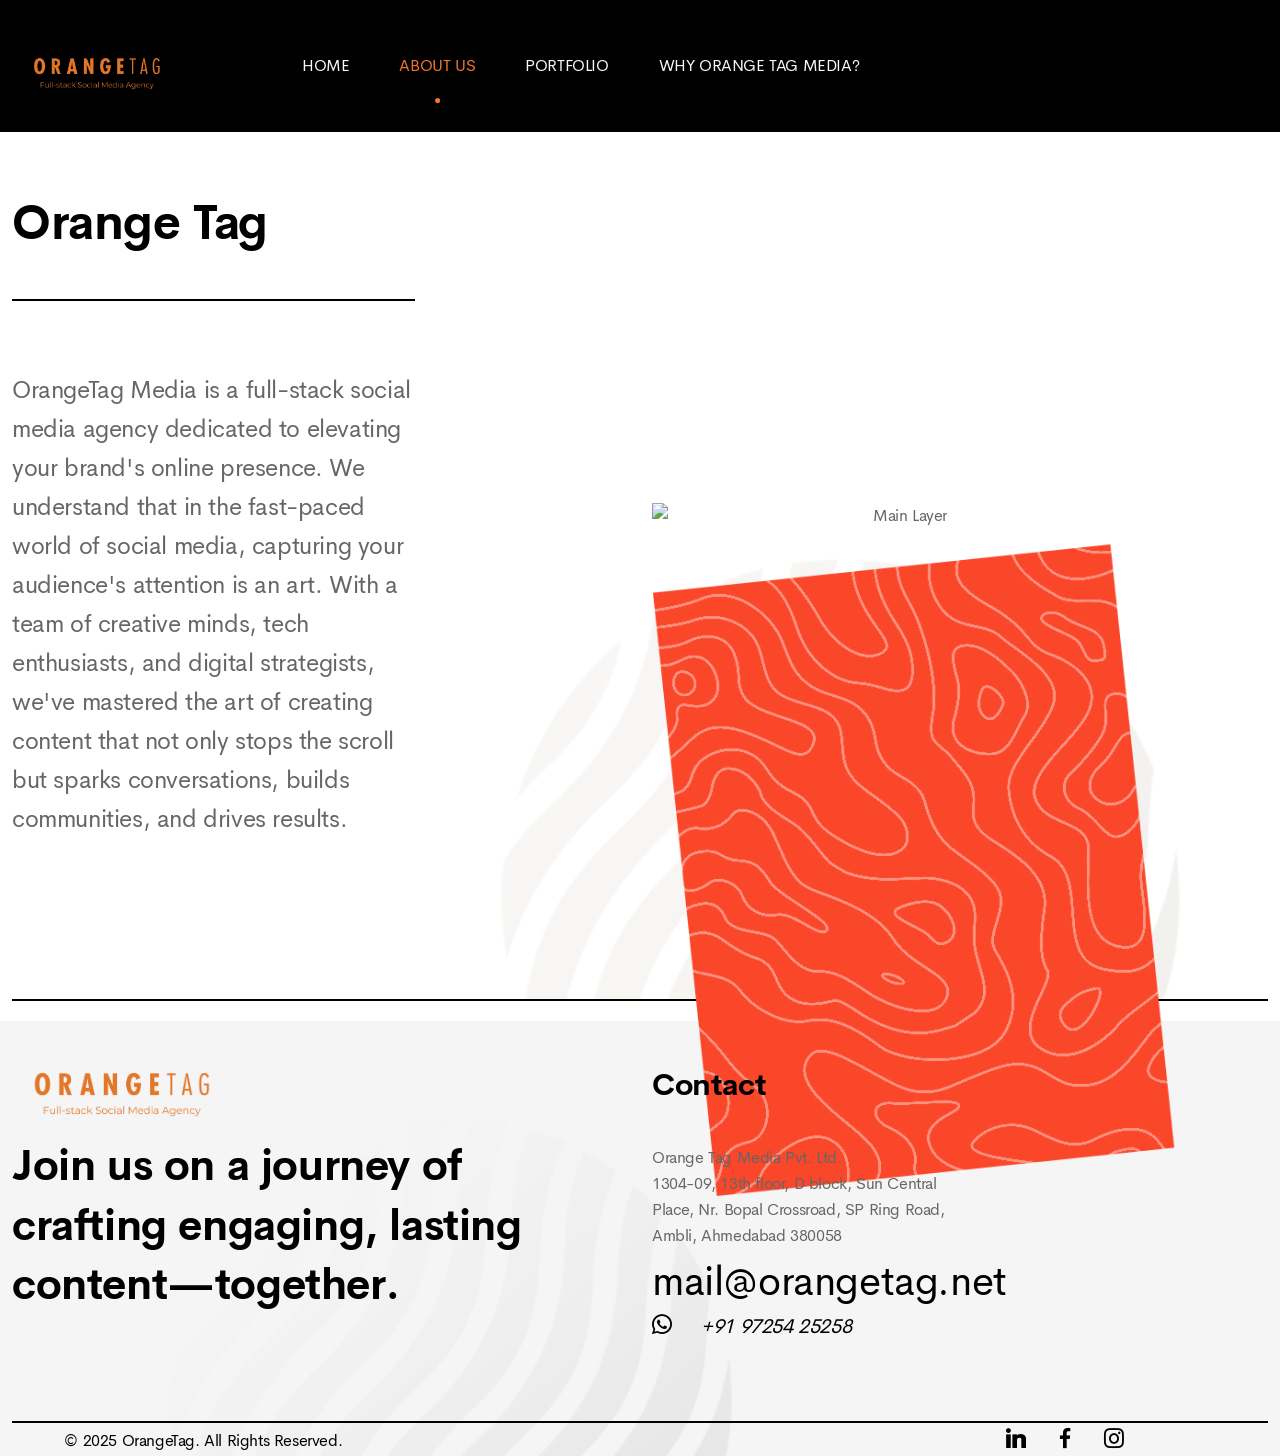
==== about-us.html @ 64901faf "Merged local files with existing GitHub repo 2" ====
<!DOCTYPE html>
<html
  class="no-js ptf-is--about-us ptf-is--header-style-3 ptf-is--footer-style-1 ptf-is--custom-cursor ptf-is--footer-fixed"
  lang="en"
>
  <head>
    <meta charset="utf-8" />
    <title>OrangeTag - About Us</title>
    <meta name="description" content="Multipurpose HTML5 Template" />
    <meta http-equiv="X-UA-Compatible" content="IE=edge" />
    <meta
      name="viewport"
      content="width=device-width, initial-scale=1, maximum-scale=1"
    />
    <!--Favicon-->
    <link rel="icon" type="image/png" href="assets/img/favicon/favicon.png" />
    <!--Framework-->
    <link
      rel="stylesheet"
      href="assets/css/framework/bootstrap-reboot.min.css"
    />
    <link rel="stylesheet" href="assets/css/framework/bootstrap-grid.min.css" />
    <link
      rel="stylesheet"
      href="assets/css/framework/bootstrap-utilities.min.css"
    />
    <!--Plugins-->
    <link rel="stylesheet" href="assets/css/ptf-plugins.min.css" />
    <!--Fonts-->
    <link
      rel="stylesheet"
      href="https://fonts.googleapis.com/css2?family=Amiri&amp;display=swap"
    />
    <link rel="stylesheet" href="assets/fonts/CerebriSans/style.css" />
    <!--Icons-->
    <link
      rel="stylesheet"
      href="assets/fonts/LineIcons-PRO/WebFonts/Pro-Light/font-css/LinIconsPro-Light.css"
    />
    <link
      rel="stylesheet"
      href="assets/fonts/LineIcons-PRO/WebFonts/Pro-Regular/font-css/LineIcons.css"
    />
    <link rel="stylesheet" href="assets/fonts/Socicons/socicon.css" />
    <!--Style-->
    <link rel="stylesheet" href="assets/css/ptf-main.min.css" />
    <!--Custom-->
    <link rel="stylesheet" href="assets/css/custom.css" />
    <style>
      .customize_nav {
        color: #f9f9f9;
        position: relative;
        font-size: 16px;
        transition: color 0.3s ease;
        padding-bottom: 10px;
        font-weight: 500;
      }

      /* Hover text color */
      .customize_nav:hover {
        color: #f57528;
      }

      /* Dot default state: hidden with opacity 0 and transform */
      .customize_nav::before {
        content: "●";
        color: #f57528;
        position: absolute;
        bottom: -20px;
        left: 50%;
        transform: translateX(-50%) scale(0);
        font-size: 12px;
        opacity: 0;
        transition: opacity 0.3s ease, transform 0.3s ease;
      }

      /* Show dot on hover or active with smooth animation */
      .customize_nav:hover::before,
      .customize_nav.active::before {
        opacity: 1;
        transform: translateX(-50%) scale(1);
      }

      /* Keep text white when active */
      .customize_nav.active {
        color: #f57528;
      }
      /* Desktop: Hide hamburger and mobile menu */
      @media (min-width: 992px) {
        .ptf-offcanvas-menu-icon,
        .ptf-offcanvas-menu,
        .ptf-site-overlay {
          display: none !important;
        }
      }

      /* Mobile: Show hamburger menu */
      @media (max-width: 991px) {
        .ptf-offcanvas-menu-icon {
          display: block;
          cursor: pointer;
          color: white;
        }

        .ptf-offcanvas-menu {
          position: fixed;
          top: 0;
          right: -100%;
          width: 300px;
          height: 100vh;
          background: #111;
          z-index: 1000;
          transition: right 0.4s ease;
          overflow-y: auto;
        }

        .ptf-offcanvas-menu.active {
          right: 0;
        }

        .ptf-site-overlay {
          display: none;
          position: fixed;
          top: 0;
          left: 0;
          width: 100vw;
          height: 100vh;
          background-color: rgba(0, 0, 0, 0.6);
          z-index: 999;
        }

        .ptf-site-overlay.active {
          display: block;
        }
        .customize_nav1 {
          color: #f9f9f9;
          position: relative;
          font-size: 16px;
          transition: color 0.3s ease;
          padding-bottom: 10px;
          font-weight: 500;
        }
        .customize_nav1:hover {
          color: #f57528;
        }
      }
    </style>
  </head>

  <body>
    <!--Site Wrapper-->
    <div class="ptf-site-wrapper animsition">
      <!--Site Wrapper Inner-->
      <div class="ptf-site-wrapper__inner">
        <!--Header-->
        <header class="ptf-header ptf-header--style-3">
          <div
            class="ptf-navbar ptf-navbar--main ptf-navbar--sticky"
            style="background-color: #000000"
          >
            <div class="container-xxl">
              <div class="ptf-navbar-inner">
                <!--Logo--><a class="ptf-navbar-logo" href="index.html"
                  ><img
                    class="black"
                    src="assets/img/logo/1.png"
                    alt=""
                    loading="lazy"
                    width="150"
                    height="50"
                    style="padding-top: 18px; padding-left: 20px" /><img
                    class="white"
                    src="assets/img/logo/1.png"
                    alt=""
                    loading="lazy"
                /></a>
                <!--Navigation-->
                <nav class="ptf-nav ptf-nav--default">
                  <!--Menu-->
                  <ul class="sf-menu">
                    <li class="menu-item">
                      <a href="index.html"
                        ><span class="customize_nav">Home</span></a
                      >
                      <!-- <ul class="sub-menu">
                        <li class="current-menu-item">
                          <a href="index.html"><span>Home Default</span></a>
                        </li>
                        <li>
                          <a href="home-studio.html"
                            ><span>Home Studio</span></a
                          >
                        </li>
                        <li>
                          <a href="home-agency.html"
                            ><span>Home Agency</span></a
                          >
                        </li>
                        <li>
                          <a href="home-minimal.html"
                            ><span>Home Minimal</span></a
                          >
                        </li>
                        <li>
                          <a href="home-dark.html"><span>Home Dark</span></a>
                        </li>
                        <li>
                          <a href="home-parallax.html"
                            ><span>Home Parallax</span></a
                          >
                        </li>
                        <li>
                          <a href="home-freelancer.html"
                            ><span>Home Freelancer</span></a
                          >
                        </li>
                        <li>
                          <a href="home-vertical.html"
                            ><span>Home Vertical</span></a
                          >
                        </li>
                        <li>
                          <a href="home-trending.html"
                            ><span>Home Trending</span></a
                          >
                        </li>
                        <li>
                          <a href="home-modern.html"
                            ><span>Home Modern</span></a
                          >
                        </li>
                      </ul> -->
                    </li>
                    <li class="menu-item">
                      <a href="about-us.html"
                        ><span class="customize_nav active">About us</span></a
                      >
                      <!-- <ul class="sub-menu">
                        <li>
                          <a href="portfolio-grid.html"
                            ><span>Works Grid</span></a
                          >
                        </li>
                        <li>
                          <a href="portfolio-masonry.html"
                            ><span>Works Masonry</span></a
                          >
                        </li>
                        <li>
                          <a href="portfolio-listing.html"
                            ><span>Works Listing</span></a
                          >
                        </li>
                        <li>
                          <a href="portfolio-carousel.html"
                            ><span>Works Carousel</span></a
                          >
                        </li>
                        <li>
                          <a href="portfolio-showcase-1.html"
                            ><span>Work Showcase 1</span></a
                          >
                        </li>
                        <li>
                          <a href="portfolio-showcase-2.html"
                            ><span>Work Showcase 2</span></a
                          >
                        </li>
                      </ul> -->
                    </li>
                    <li class="menu-item-has-children">
                      <a
                        href="https://drive.google.com/file/d/1hTgZ_TA__5TaoWZq0baJspv7VLNr3pbu/view?usp=sharing"
                        target="_blank"><span class="customize_nav">Portfolio</span></a
                      >
                      <!-- <ul class="sub-menu">
                        <li>
                          <a href="blog-grid.html"><span>Blog Grid</span></a>
                        </li>
                        <li>
                          <a href="blog-masonry.html"
                            ><span>Blog Masonry</span></a
                          >
                        </li>
                        <li>
                          <a href="blog-sidebar.html"
                            ><span>Blog Sidebar</span></a
                          >
                        </li>
                        <li>
                          <a href="single-post.html"
                            ><span>Single Post</span></a
                          >
                        </li>
                        <li>
                          <a href="single-post-sidebar.html"
                            ><span>Single Post Sidebar</span></a
                          >
                        </li>
                      </ul> -->
                    </li>
                    <li class="menu-item-has-children two-columns">
                      <a href="why.html"
                        ><span class="customize_nav">
                          Why Orange Tag Media?
                        </span>
                      </a>
                      <ul class="sub-menu">
                        <li>
                          <a href="why1.html"><span>Why Orange Tag Media? 2</span></a>
                        </li>
                        <li>
                          <a href="why3.html"><span>Why Orange Tag Media? 3</span></a>
                        </li>
                      <!--  <li>
                          <a href="services.html"><span>Services</span></a>
                        </li>
                        <li>
                          <a href="service-detail.html"
                            ><span>Service Detail</span></a
                          >
                        </li>
                        <li>
                          <a href="pricing.html"><span>Pricing</span></a>
                        </li>
                        <li>
                          <a href="team.html"><span>Team</span></a>
                        </li>
                        <li>
                          <a href="faq.html"><span>FAQ</span></a>
                        </li>
                        <li>
                          <a href="contact.html"><span>Contact</span></a>
                        </li>
                        <li>
                          <a href="404.html"><span>Page 404</span></a>
                        </li>
                        <li>
                          <a href="coming-soon.html"
                            ><span>Coming Soon</span></a
                          >
                        </li>
                      </ul> -->
                    </li>
                  </ul>
                </nav>
                <!--Buttons-->
                <!--Navbar Search-->
                <!-- <div class="ptf-navbar-search">
                  <div class="ptf-navbar-search__wrapper">
                    <form>
                      <input
                        type="text"
                        placeholder="Type and hit enter to search..."
                      />
                    </form>
                  </div>
                  <a class="ptf-navbar-search__toggle" href="#"
                    ><i class="lnir lnir-search-alt"></i
                    ><i class="lnir lnir-close"></i
                  ></a>
                </div> -->
                <!--Offcanvas Menu Toggle-->
                <a
                  class="ptf-offcanvas-menu-icon js-offcanvas-menu-toggle"
                  href="#"
                  ><i class="lnir lnir-menu-alt-5"></i
                ></a>
              </div>
            </div>
          </div>
        </header>
        <!--Site Overlay-->
        <div class="ptf-site-overlay"></div>
        <!--Offcanvas Menu-->
        <div class="ptf-offcanvas-menu">
          <div class="ptf-offcanvas-menu__header">
            <a class="ptf-offcanvas-menu-icon js-offcanvas-menu-toggle" href="#"
              ><i class="lnir lnir-close"></i
            ></a>
          </div>
          <div class="ptf-offcanvas-menu__navigation">
            <!--Navigation-->
            <nav class="ptf-nav ptf-nav--offcanvas">
              <!--Menu-->
              <ul class="sf-menu">
                <li class="menu-item-has-children two-columns">
                  <a href="index.html"
                    ><span class="customize_nav1">Home</span></a
                  >
                  <!-- <ul class="sub-menu">
                    <li class="current-menu-item">
                      <a href="index.html"><span>Home Default</span></a>
                    </li>
                    <li>
                      <a href="home-studio.html"><span>Home Studio</span></a>
                    </li>
                    <li>
                      <a href="home-agency.html"><span>Home Agency</span></a>
                    </li>
                    <li>
                      <a href="home-minimal.html"><span>Home Minimal</span></a>
                    </li>
                    <li>
                      <a href="home-dark.html"><span>Home Dark</span></a>
                    </li>
                    <li>
                      <a href="home-parallax.html"
                        ><span>Home Parallax</span></a
                      >
                    </li>
                    <li>
                      <a href="home-freelancer.html"
                        ><span>Home Freelancer</span></a
                      >
                    </li>
                    <li>
                      <a href="home-vertical.html"
                        ><span>Home Vertical</span></a
                      >
                    </li>
                    <li>
                      <a href="home-trending.html"
                        ><span>Home Trending</span></a
                      >
                    </li>
                    <li>
                      <a href="home-modern.html"><span>Home Modern</span></a>
                    </li>
                  </ul> -->
                </li>
                <li class="menu-item-has-children">
                  <a href="about.html"
                    ><span class="customize_nav1">About us</span></a
                  >
                  <!-- <ul class="sub-menu">
                    <li>
                      <a href="portfolio-grid.html"><span>Works Grid</span></a>
                    </li>
                    <li>
                      <a href="portfolio-masonry.html"
                        ><span>Works Masonry</span></a
                      >
                    </li>
                    <li>
                      <a href="portfolio-listing.html"
                        ><span>Works Listing</span></a
                      >
                    </li>
                    <li>
                      <a href="portfolio-carousel.html"
                        ><span>Works Carousel</span></a
                      >
                    </li>
                    <li>
                      <a href="portfolio-showcase-1.html"
                        ><span>Work Showcase 1</span></a
                      >
                    </li>
                    <li>
                      <a href="portfolio-showcase-2.html"
                        ><span>Work Showcase 2</span></a
                      >
                    </li>
                  </ul> -->
                </li>
                <li class="menu-item-has-children">
                  <a
                    href="https://drive.google.com/file/d/1hTgZ_TA__5TaoWZq0baJspv7VLNr3pbu/view?usp=sharing"
                    ><span class="customize_nav1">Portfolio</span></a
                  >
                  <!-- <ul class="sub-menu">
                    <li>
                      <a href="blog-grid.html"><span>Blog Grid</span></a>
                    </li>
                    <li>
                      <a href="blog-masonry.html"><span>Blog Masonry</span></a>
                    </li>
                    <li>
                      <a href="blog-sidebar.html"><span>Blog Sidebar</span></a>
                    </li>
                    <li>
                      <a href="single-post.html"><span>Single Post</span></a>
                    </li>
                    <li>
                      <a href="single-post-sidebar.html"
                        ><span>Single Post Sidebar</span></a
                      >
                    </li>
                  </ul> -->
                </li>
                <li class="menu-item-has-children two-columns">
                  <a href="why.html"
                    ><span class="customize_nav1"
                      >Why Orange Tag Media?</span
                    ></a
                  >
                  <!-- <ul class="sub-menu">
                    <li>
                      <a href="about-us.html"><span>About Us</span></a>
                    </li>
                    <li>
                      <a href="about-me.html"><span>About Me</span></a>
                    </li>
                    <li>
                      <a href="services.html"><span>Services</span></a>
                    </li>
                    <li>
                      <a href="service-detail.html"
                        ><span>Service Detail</span></a
                      >
                    </li>
                    <li>
                      <a href="pricing.html"><span>Pricing</span></a>
                    </li>
                    <li>
                      <a href="team.html"><span>Team</span></a>
                    </li>
                    <li>
                      <a href="faq.html"><span>FAQ</span></a>
                    </li>
                    <li>
                      <a href="contact.html"><span>Contact</span></a>
                    </li>
                    <li>
                      <a href="404.html"><span>Page 404</span></a>
                    </li>
                    <li>
                      <a href="coming-soon.html"><span>Coming Soon</span></a>
                    </li>
                  </ul> -->
                </li>
              </ul>
            </nav>
          </div>
          <div class="ptf-offcanvas-menu__footer">
            <p class="ptf-offcanvas-menu__copyright">
              © 2025 <span style="color: #f57528">OrangeTag</span>. All Rights
              Reserved.
            </p>
            <div class="ptf-offcanvas-menu__socials">
              <!--Social Icon--><a
                class="ptf-social-icon ptf-social-icon--style-3 linkedin"
                href="https://in.linkedin.com/company/orangetag-media"
                target="_blank"
                ><i class="socicon-linkedin"></i
              ></a>
              <!--Social Icon--><a
                class="ptf-social-icon ptf-social-icon--style-3 facebook"
                href="https://www.facebook.com/orangetag.media"
                target="_blank"
                ><i class="socicon-facebook"></i
              ></a>
              <!--Social Icon--><a
                class="ptf-social-icon ptf-social-icon--style-3 instagram"
                href="https://www.instagram.com/orangetag.agency/"
                target="_blank"
                ><i class="socicon-instagram"></i
              ></a>
            </div>
          </div>
        </div>
        <!--Main-->
        <main class="ptf-main">
          <article class="ptf-page ptf-page--about-us">
            <section>
              <!--Spacer-->
              <div
                class="ptf-spacer"
                style="--ptf-xxl: 12rem; --ptf-md: 12rem"
              ></div>
              <div class="container-xxl">
                <div class="row align-items-center">
                  <div class="col-xl-6">
                    <!--Animated Block-->
                    <div
                      class="ptf-animated-block"
                      data-aos="fade"
                      data-aos-delay="0"
                    >
                      <h1 class="h2">Orange Tag</h1>
                    </div>
                    <!--Spacer-->
                    <div class="ptf-spacer" style="--ptf-xxl: 2.8125rem"></div>
                    <!--Animated Block-->
                    <div
                      class="ptf-animated-block"
                      data-aos="fade"
                      data-aos-delay="100"
                    ></div>
                    <!--Spacer-->

                    <div class="row">
                      <div class="col-xl-8">
                        <div style="max-width: 29.6875rem">
                          <!--Animated Block-->
                          <div
                            class="ptf-animated-block"
                            data-aos="fade"
                            data-aos-delay="200"
                          >
                            <!--Divider-->
                            <div class="ptf-divider"></div>
                            <!--Spacer-->
                            <div
                              class="ptf-spacer"
                              style="--ptf-xxl: 4.375rem; --ptf-md: 2.1875rem"
                            ></div>
                            <p class="fz-24 text-justify">
                              OrangeTag Media is a full-stack social media
                              agency dedicated to elevating your brand's online
                              presence. We understand that in the fast-paced
                              world of social media, capturing your audience's
                              attention is an art. With a team of creative
                              minds, tech enthusiasts, and digital strategists,
                              we've mastered the art of creating content that
                              not only stops the scroll but sparks
                              conversations, builds communities, and drives
                              results.
                            </p>
                          </div>
                        </div>
                      </div>
                    </div>
                  </div>
                  <div class="col-xl-6">
                    <!--Spacer-->
                    <div class="ptf-spacer" style="--ptf-xl: 5.625rem"></div>
                    <!--Animated Block-->
                    <div
                      class="ptf-animated-block"
                      data-aos="fade"
                      data-aos-delay="300"
                    >
                      <div class="text-center">
                        <div
                          class="ptf-mask-image book-view"
                          style="--ptf-mask-image: none"
                        >
                          <!-- First image (mask) as background -->
                          <img
                            src="assets/img/root/about-us/about-us-main-image-layer-1.png "
                            alt="Mask"
                            loading="lazy"
                            style="
                              position: absolute;
                              top: 0;
                              left: 0;
                              z-index: 1;
                              width: 800px;
                              height: auto;
                            "
                          />

                          <!-- Second image (main layer) -->
                          <img
                            src="assets/img/mask/mask.jpg"
                            alt="Main Layer"
                            loading="lazy"
                            style="
                              position: relative;
                              z-index: 2;
                              width: 500px;
                              height: auto;
                            "
                          />
                        </div>
                      </div>
                    </div>
                  </div>
                </div>
              </div>
              <!--Spacer-->
              <div
                class="ptf-spacer"
                style="--ptf-xxl: 10rem; --ptf-md: 5rem"
              ></div>
            </section>
            <section>
              <div class="container-xxl">
                <!--Divider-->
                <div class="ptf-divider"></div>
              </div>
            </section>
                <!--Footer-->
     <footer class="ptf-footer ptf-footer--style-1">
        <div class="container-xxl">
          <div class="ptf-footer__top" style="padding-bottom: 0px; padding-top: 35px; margin-top: 20px;">
            <div class="row">
              <div class="col-12 col-xl-6">
                <!--Animated Block-->
                <div
                  class="ptf-animated-block"
                  data-aos="fade"
                  data-aos-delay="0"
                >
                <a href="index.html"
                  ><img
                    class="black"
                    src="assets/img/logo/1.png"
                    alt=""
                    loading="lazy"
                    width="200"
                    height="50"
                    style=" padding-left: 20px"
                  />
                </a>  
                <div
                    class="ptf-footer-heading has-black-color"
                    style="max-width: 37.5rem"
                  >
                    Join us on a journey of crafting engaging, lasting
                    content—together.
                  </div>
                  
                 </div>
              </div>
              <div class="col-12 col-md-6 col-xl-3">
                <!--Animated Block-->
                <div
                  class="ptf-animated-block"
                  data-aos="fade"
                  data-aos-delay="200"
                >
                  <div class="ptf-widget ptf-widget-text" style="padding-top: 10px;">
                    <h4 class="ptf-widget-title">Contact</h4>
                    <p class="fz-23">
                      Orange Tag Media Pvt. Ltd.
                      <br />
                      1304-09, 13th floor, D block, Sun Central Place, Nr. Bopal
                      Crossroad, SP Ring Road, Ambli, Ahmedabad 380058

                      <a
                        class="fz-40 has-black-color"
                        href="mailto:mail@orangetag.net"
                        >mail@orangetag.net</a
                      >
                    </p>
                    <div class="ptf-footer-socials has-black-color">
                      <a
                        class="ptf-social-icon ptf-social-icon--style-1 whatsapp"
                        href="https://wa.me/919725425258"
                        target="_blank"
                        ><i
                          class="socicon-whatsapp"
                          href="https://wa.me/919725425258"
                        >
                        </i
                      ></a>
                      <a
                        class="ptf-social-icon ptf-social-icon--style-1 whatsapp"
                        href="https://wa.me/919725425258"
                        target="_blank"
                        ><i> +91 97254 25258</i></a
                      >
                    </div>
                  </div>
                </div>
              </div>
            </div>
          </div>
          <div class="ptf-footer__bottom" style="padding-bottom: 0px; padding-top: 3px; margin-bottom: 0px; " >
            <div class="row align-items-center "style="margin-bottom: 0px;">
              
              <div class="col-12 col-md text-center text-md-center" style="padding-left: 0; margin-bottom: 0px;">
                <p class="ptf-footer-copyright has-black-color" style="margin-bottom: 0px;">
                  © 2025 <span>OrangeTag</span>. All Rights Reserved.
                </p>
              </div>
              <div class="col-12 col-md d-none d-xl-block"></div>
              <div class="col-12 col-lg text-center text-md-center" style="margin-bottom: 0px;">
                <div class="ptf-footer-socials has-black-color">
                  <!--Social Icon--><a
                    class="ptf-social-icon ptf-social-icon--style-1 linkedin"
                    href="https://www.linkedin.com/company/orange-tag-media-pvt-ltd/"
                    target="_blank"
                    ><i
                      class="socicon-linkedin"
                      href="https://www.linkedin.com/company/orange-tag-media-pvt-ltd/"
                    ></i
                  ></a>
                  <!--Social Icon--><a
                    class="ptf-social-icon ptf-social-icon--style-1 facebook"
                    href="https://www.facebook.com/orangetag.media"
                    target="_blank"
                    ><i class="socicon-facebook"></i
                  ></a>
                  <!--Social Icon--><a
                    class="ptf-social-icon ptf-social-icon--style-1 instagram"
                    href="https://www.instagram.com/orangetag.agency/"
                    target="_blank"
                    ><i class="socicon-instagram"></i
                  ></a>
                </div>
              </div>
            </div>
          </div>
        </div>
      </footer>
      </article>
        </main>     
      </div>
    </div>
          <!--Libs-->
      <script src="assets/scripts/ptf-plugins.min.js"></script>
      <script src="assets/scripts/ptf-helpers.js"></script>
      <script src="assets/scripts/ptf-controllers.min.js"></script>
      <script>
        const menuToggle = document.querySelectorAll(
          ".js-offcanvas-menu-toggle"
        );
        const offcanvasMenu = document.querySelector(".ptf-offcanvas-menu");
        const siteOverlay = document.querySelector(".ptf-site-overlay");

        menuToggle.forEach((toggle) => {
          toggle.addEventListener("click", (e) => {
            e.preventDefault();
            offcanvasMenu.classList.toggle("active");
            siteOverlay.classList.toggle("active");
          });
        });

        // Optional: click overlay to close
        siteOverlay.addEventListener("click", () => {
          offcanvasMenu.classList.remove("active");
          siteOverlay.classList.remove("active");
        });
      </script>
    
  </body>
</html>
---- assets/fonts/CerebriSans/style.css ----
@font-face {
 font-family: 'Cerebri Sans';
 font-weight: 300;
 font-style: normal;
 src: url('CerebriSans-Light.woff2') format('woff2');
}

@font-face {
 font-family: 'Cerebri Sans';
 font-weight: normal;
 font-style: normal;
 src: url('CerebriSans-Regular.woff2') format('woff2');
}

@font-face {
 font-family: 'Cerebri Sans';
 font-weight: 600;
 font-style: normal;
 src: url('CerebriSans-SemiBold.woff2') format('woff2');
}

@font-face {
 font-family: 'Cerebri Sans';
 font-weight: 700;
 font-style: normal;
 src: url('CerebriSans-Bold.woff2') format('woff2');
}

@font-face {
 font-family: 'Cerebri Sans';
 font-weight: 800;
 font-style: normal;
 src: url('CerebriSans-ExtraBold.woff2') format('woff2');
}
---- assets/fonts/LineIcons-PRO/WebFonts/Pro-Light/font-css/LinIconsPro-Light.css ----
/*--------------------------------

LineIconsPro Light Web Font
Generated using nucleoapp.com

-------------------------------- */
@font-face {
  font-family: 'LineIconsPro Light';
  src: url('../fonts/LineIconsPro Light.eot');
  src: url('../fonts/LineIconsPro Light.eot') format('embedded-opentype'), url('../fonts/LineIconsPro Light.woff2') format('woff2'), url('../fonts/LineIconsPro Light.woff') format('woff'), url('../fonts/LineIconsPro Light.ttf') format('truetype'), url('../fonts/LineIconsPro Light.svg') format('svg');
  font-weight: normal;
  font-style: normal;
}
/*------------------------
	base class definition
-------------------------*/
.lnil {
  display: inline-block;
  font: normal normal normal 1em/1 'LineIconsPro Light';
  speak: none;
  text-transform: none;
  /* Better Font Rendering */
  -webkit-font-smoothing: antialiased;
  -moz-osx-font-smoothing: grayscale;
}
/*------------------------
  change icon size
-------------------------*/
/* relative units */
.lnil-sm {
  font-size: 0.8em;
}
.lnil-lg {
  font-size: 1.2em;
}
/* absolute units */
.lnil-16 {
  font-size: 16px;
}
.lnil-32 {
  font-size: 32px;
}
/*----------------------------------
  add a square/circle background
-----------------------------------*/
.lnil-bg-square,
.lnil-bg-circle {
  padding: 0.35em;
  background-color: #eee;
}
.lnil-bg-circle {
  border-radius: 50%;
}
/*------------------------------------
  use icons as list item markers
-------------------------------------*/
.lnil-ul {
  padding-left: 0;
  list-style-type: none;
}
.lnil-ul > li {
  display: flex;
  align-items: flex-start;
  line-height: 1.4;
}
.lnil-ul > li > .lnil {
  margin-right: 0.4em;
  line-height: inherit;
}
/*------------------------
  spinning icons
-------------------------*/
.lnil-is-spinning {
  -webkit-animation: lnil-spin 2s infinite linear;
  -moz-animation: lnil-spin 2s infinite linear;
  animation: lnil-spin 2s infinite linear;
}
@-webkit-keyframes lnil-spin {
  0% {
    -webkit-transform: rotate(0deg);
  }
  100% {
    -webkit-transform: rotate(360deg);
  }
}
@-moz-keyframes lnil-spin {
  0% {
    -moz-transform: rotate(0deg);
  }
  100% {
    -moz-transform: rotate(360deg);
  }
}
@keyframes lnil-spin {
  0% {
    -webkit-transform: rotate(0deg);
    -moz-transform: rotate(0deg);
    -ms-transform: rotate(0deg);
    -o-transform: rotate(0deg);
    transform: rotate(0deg);
  }
  100% {
    -webkit-transform: rotate(360deg);
    -moz-transform: rotate(360deg);
    -ms-transform: rotate(360deg);
    -o-transform: rotate(360deg);
    transform: rotate(360deg);
  }
}
/*------------------------
  rotated/flipped icons
-------------------------*/
.lnil-rotate-90 {
  filter: progid:DXImageTransform.Microsoft.BasicImage(rotation=1);
  -webkit-transform: rotate(90deg);
  -moz-transform: rotate(90deg);
  -ms-transform: rotate(90deg);
  -o-transform: rotate(90deg);
  transform: rotate(90deg);
}
.lnil-rotate-180 {
  filter: progid:DXImageTransform.Microsoft.BasicImage(rotation=2);
  -webkit-transform: rotate(180deg);
  -moz-transform: rotate(180deg);
  -ms-transform: rotate(180deg);
  -o-transform: rotate(180deg);
  transform: rotate(180deg);
}
.lnil-rotate-270 {
  filter: progid:DXImageTransform.Microsoft.BasicImage(rotation=3);
  -webkit-transform: rotate(270deg);
  -moz-transform: rotate(270deg);
  -ms-transform: rotate(270deg);
  -o-transform: rotate(270deg);
  transform: rotate(270deg);
}
.lnil-flip-y {
  filter: progid:DXImageTransform.Microsoft.BasicImage(rotation=0);
  -webkit-transform: scale(-1, 1);
  -moz-transform: scale(-1, 1);
  -ms-transform: scale(-1, 1);
  -o-transform: scale(-1, 1);
  transform: scale(-1, 1);
}
.lnil-flip-x {
  filter: progid:DXImageTransform.Microsoft.BasicImage(rotation=2);
  -webkit-transform: scale(1, -1);
  -moz-transform: scale(1, -1);
  -ms-transform: scale(1, -1);
  -o-transform: scale(1, -1);
  transform: scale(1, -1);
}
/*------------------------
	icons
-------------------------*/

.lnil-air-flow::before {
  content: "\ea02";
}

.lnil-air::before {
  content: "\ea03";
}

.lnil-cloud-moon::before {
  content: "\ea04";
}

.lnil-cloud-sun::before {
  content: "\ea05";
}

.lnil-cloud-alt::before {
  content: "\ea06";
}

.lnil-cloudy-sun::before {
  content: "\ea07";
}

.lnil-cloud-alt-2::before {
  content: "\ea08";
}

.lnil-drop::before {
  content: "\ea09";
}

.lnil-farenheit::before {
  content: "\ea0a";
}

.lnil-moon-star::before {
  content: "\ea0b";
}

.lnil-cloud::before {
  content: "\ea0c";
}

.lnil-night-thunder::before {
  content: "\ea0d";
}

.lnil-drop-alt::before {
  content: "\ea0e";
}

.lnil-night::before {
  content: "\ea0f";
}

.lnil-rain::before {
  content: "\ea10";
}

.lnil-snowfall::before {
  content: "\ea11";
}

.lnil-sun-rain::before {
  content: "\ea12";
}

.lnil-sun::before {
  content: "\ea13";
}

.lnil-thunder-alt::before {
  content: "\ea14";
}

.lnil-thunder::before {
  content: "\ea15";
}

.lnil-umbrella-alt::before {
  content: "\ea16";
}

.lnil-umbrella-rain-alt::before {
  content: "\ea17";
}

.lnil-umbrella-rain::before {
  content: "\ea18";
}

.lnil-umbrella::before {
  content: "\ea19";
}

.lnil-water-drops::before {
  content: "\ea1a";
}

.lnil-wind-cloud::before {
  content: "\ea1b";
}

.lnil-wind-sun::before {
  content: "\ea1c";
}

.lnil-cloud-alt-1::before {
  content: "\ea1d";
}

.lnil-night-wind::before {
  content: "\ea1e";
}

.lnil-moon::before {
  content: "\ea1f";
}

.lnil-beach-chair::before {
  content: "\ea20";
}

.lnil-beach::before {
  content: "\ea21";
}

.lnil-hot-air-baloon::before {
  content: "\ea22";
}

.lnil-cable-car::before {
  content: "\ea23";
}

.lnil-suitcase-alt::before {
  content: "\ea24";
}

.lnil-suitcase::before {
  content: "\ea25";
}

.lnil-surf-board::before {
  content: "\ea26";
}

.lnil-tent-alt::before {
  content: "\ea27";
}

.lnil-tent::before {
  content: "\ea28";
}

.lnil-travel::before {
  content: "\ea29";
}

.lnil-pyramids::before {
  content: "\ea2a";
}

.lnil-flight-search::before {
  content: "\ea2b";
}

.lnil-beachball::before {
  content: "\ea2c";
}

.lnil-3d::before {
  content: "\ea2d";
}

.lnil-Mobile::before {
  content: "\ea2e";
}

.lnil-alarm-2::before {
  content: "\ea2f";
}

.lnil-alarm-3::before {
  content: "\ea30";
}

.lnil-alarm-4::before {
  content: "\ea31";
}

.lnil-alarm-clock-alt::before {
  content: "\ea32";
}

.lnil-add-files::before {
  content: "\ea33";
}

.lnil-ai::before {
  content: "\ea34";
}

.lnil-alarm-clock::before {
  content: "\ea35";
}

.lnil-archive::before {
  content: "\ea36";
}

.lnil-backspace::before {
  content: "\ea37";
}

.lnil-ban::before {
  content: "\ea38";
}

.lnil-battery::before {
  content: "\ea39";
}

.lnil-block-user::before {
  content: "\ea3a";
}

.lnil-bluetooth::before {
  content: "\ea3b";
}

.lnil-bookmark-alt::before {
  content: "\ea3c";
}

.lnil-bookmark::before {
  content: "\ea3d";
}

.lnil-brightness::before {
  content: "\ea3e";
}

.lnil-bulb-alt::before {
  content: "\ea3f";
}

.lnil-bulb::before {
  content: "\ea40";
}

.lnil-calendar::before {
  content: "\ea41";
}

.lnil-calender-alt-1::before {
  content: "\ea42";
}

.lnil-calender-alt-2::before {
  content: "\ea43";
}

.lnil-calender-alt-3::before {
  content: "\ea44";
}

.lnil-calender-alt-4::before {
  content: "\ea45";
}

.lnil-calender-alt::before {
  content: "\ea46";
}

.lnil-camera-alt-1::before {
  content: "\ea47";
}

.lnil-camera-alt::before {
  content: "\ea48";
}

.lnil-camera::before {
  content: "\ea49";
}

.lnil-change::before {
  content: "\ea4a";
}

.lnil-charging::before {
  content: "\ea4b";
}

.lnil-cloud-check-alt::before {
  content: "\ea4c";
}

.lnil-cloud-check::before {
  content: "\ea4d";
}

.lnil-cloud-computing-alt::before {
  content: "\ea4e";
}

.lnil-cloud-computing::before {
  content: "\ea4f";
}

.lnil-Website::before {
  content: "\ea50";
}

.lnil-alarm::before {
  content: "\ea51";
}

.lnil-cloud-network-alt::before {
  content: "\ea52";
}

.lnil-cloud-network::before {
  content: "\ea53";
}

.lnil-cloud-search-1::before {
  content: "\ea54";
}

.lnil-cloud-search-2::before {
  content: "\ea55";
}

.lnil-cloud-search::before {
  content: "\ea56";
}

.lnil-cloud-sync-alt::before {
  content: "\ea57";
}

.lnil-cloud-sync::before {
  content: "\ea58";
}

.lnil-cloud-download-alt::before {
  content: "\ea59";
}

.lnil-cloud-download::before {
  content: "\ea5a";
}

.lnil-appointment::before {
  content: "\ea5b";
}

.lnil-cloud-upload-alt::before {
  content: "\ea5c";
}

.lnil-cloud-upload::before {
  content: "\ea5d";
}

.lnil-code-alt::before {
  content: "\ea5e";
}

.lnil-code::before {
  content: "\ea5f";
}

.lnil-cog::before {
  content: "\ea60";
}

.lnil-cogs::before {
  content: "\ea61";
}

.lnil-control-panel::before {
  content: "\ea62";
}

.lnil-copy::before {
  content: "\ea63";
}

.lnil-cut::before {
  content: "\ea64";
}

.lnil-dashboard::before {
  content: "\ea65";
}

.lnil-database::before {
  content: "\ea66";
}

.lnil-display-alt::before {
  content: "\ea67";
}

.lnil-display::before {
  content: "\ea68";
}

.lnil-domain::before {
  content: "\ea69";
}

.lnil-download::before {
  content: "\ea6a";
}

.lnil-empty-battery::before {
  content: "\ea6b";
}

.lnil-empty-file::before {
  content: "\ea6c";
}

.lnil-file-download::before {
  content: "\ea6d";
}

.lnil-file-lock::before {
  content: "\ea6e";
}

.lnil-file-name::before {
  content: "\ea6f";
}

.lnil-file-protection::before {
  content: "\ea70";
}

.lnil-file-upload::before {
  content: "\ea71";
}

.lnil-files-alt::before {
  content: "\ea72";
}

.lnil-files::before {
  content: "\ea73";
}

.lnil-folder-alt-1::before {
  content: "\ea74";
}

.lnil-folder-alt::before {
  content: "\ea75";
}

.lnil-folder::before {
  content: "\ea76";
}

.lnil-full-battery::before {
  content: "\ea77";
}

.lnil-game::before {
  content: "\ea78";
}

.lnil-half-battery::before {
  content: "\ea79";
}

.lnil-harddrive::before {
  content: "\ea7a";
}

.lnil-headphone-alt::before {
  content: "\ea7b";
}

.lnil-headphone::before {
  content: "\ea7c";
}

.lnil-laptop-alt-switch::before {
  content: "\ea7d";
}

.lnil-laptop-alt::before {
  content: "\ea7e";
}

.lnil-laptop-phone::before {
  content: "\ea7f";
}

.lnil-laptop::before {
  content: "\ea80";
}

.lnil-link-alt-1::before {
  content: "\ea81";
}

.lnil-link-alt::before {
  content: "\ea82";
}

.lnil-link::before {
  content: "\ea83";
}

.lnil-low-battery::before {
  content: "\ea84";
}

.lnil-magnet::before {
  content: "\ea85";
}

.lnil-magnifier::before {
  content: "\ea86";
}

.lnil-map-marker::before {
  content: "\ea87";
}

.lnil-map::before {
  content: "\ea88";
}

.lnil-menu-alt-1::before {
  content: "\ea89";
}

.lnil-menu-alt-2::before {
  content: "\ea8a";
}

.lnil-menu-alt-3::before {
  content: "\ea8b";
}

.lnil-menu-alt-4::before {
  content: "\ea8c";
}

.lnil-menu-alt-5::before {
  content: "\ea8d";
}

.lnil-menu-alt::before {
  content: "\ea8e";
}

.lnil-menu-circle::before {
  content: "\ea8f";
}

.lnil-menu::before {
  content: "\ea90";
}

.lnil-mic::before {
  content: "\ea91";
}

.lnil-microphone-alt-1::before {
  content: "\ea92";
}

.lnil-microphone-alt::before {
  content: "\ea93";
}

.lnil-microphone::before {
  content: "\ea94";
}

.lnil-mobile-alt-1::before {
  content: "\ea95";
}

.lnil-mobile-alt-2::before {
  content: "\ea96";
}

.lnil-mobile-alt-button::before {
  content: "\ea97";
}

.lnil-mouse::before {
  content: "\ea98";
}

.lnil-no-charge-battery::before {
  content: "\ea99";
}

.lnil-package::before {
  content: "\ea9a";
}

.lnil-plug::before {
  content: "\ea9b";
}

.lnil-presentation::before {
  content: "\ea9c";
}

.lnil-printer::before {
  content: "\ea9d";
}

.lnil-ps::before {
  content: "\ea9e";
}

.lnil-recycle-alt::before {
  content: "\ea9f";
}

.lnil-image::before {
  content: "\eaa0";
}

.lnil-reload-alt-box::before {
  content: "\eaa1";
}

.lnil-reload-alt::before {
  content: "\eaa2";
}

.lnil-reload::before {
  content: "\eaa3";
}

.lnil-recycle::before {
  content: "\eaa4";
}

.lnil-rocket::before {
  content: "\eaa5";
}

.lnil-rss-feed::before {
  content: "\eaa6";
}

.lnil-save-alt::before {
  content: "\eaa7";
}

.lnil-save::before {
  content: "\eaa8";
}

.lnil-scan::before {
  content: "\eaa9";
}

.lnil-scroll-down::before {
  content: "\eaaa";
}

.lnil-search-alt::before {
  content: "\eaab";
}

.lnil-search::before {
  content: "\eaac";
}

.lnil-share-alt::before {
  content: "\eaad";
}

.lnil-share::before {
  content: "\eaae";
}

.lnil-shopping-basket::before {
  content: "\eaaf";
}

.lnil-shortcode::before {
  content: "\eab0";
}

.lnil-signal::before {
  content: "\eab1";
}

.lnil-laptop-alt-keyboard::before {
  content: "\eab2";
}

.lnil-star-fill::before {
  content: "\eab3";
}

.lnil-star-half::before {
  content: "\eab4";
}

.lnil-star::before {
  content: "\eab5";
}

.lnil-tab::before {
  content: "\eab6";
}

.lnil-tap::before {
  content: "\eab7";
}

.lnil-thumbnail::before {
  content: "\eab8";
}

.lnil-timer::before {
  content: "\eab9";
}

.lnil-trash-can-alt-1::before {
  content: "\eaba";
}

.lnil-trash-can-alt::before {
  content: "\eabb";
}

.lnil-trash-can::before {
  content: "\eabc";
}

.lnil-trash::before {
  content: "\eabd";
}

.lnil-unlink::before {
  content: "\eabe";
}

.lnil-upload::before {
  content: "\eabf";
}

.lnil-user-alt-1::before {
  content: "\eac0";
}

.lnil-user-alt-2::before {
  content: "\eac1";
}

.lnil-user-alt::before {
  content: "\eac2";
}

.lnil-user::before {
  content: "\eac3";
}

.lnil-users-alt::before {
  content: "\eac4";
}

.lnil-users::before {
  content: "\eac5";
}

.lnil-website-alt::before {
  content: "\eac6";
}

.lnil-zip::before {
  content: "\eac7";
}

.lnil-zoom-in::before {
  content: "\eac8";
}

.lnil-zoom-out::before {
  content: "\eac9";
}

.lnil-star-empty::before {
  content: "\eaca";
}

.lnil-remove-file::before {
  content: "\eacb";
}

.lnil-keyboard::before {
  content: "\eacc";
}

.lnil-hourglass::before {
  content: "\eacd";
}

.lnil-spinner-1::before {
  content: "\eace";
}

.lnil-spinner-10::before {
  content: "\eacf";
}

.lnil-spinner-11::before {
  content: "\ead0";
}

.lnil-spinner-2::before {
  content: "\ead1";
}

.lnil-spinner-3::before {
  content: "\ead2";
}

.lnil-spinner-4::before {
  content: "\ead3";
}

.lnil-spinner-5::before {
  content: "\ead4";
}

.lnil-spinner-9::before {
  content: "\ead5";
}

.lnil-spinner-7::before {
  content: "\ead6";
}

.lnil-spinner-8::before {
  content: "\ead7";
}

.lnil-spinner-6::before {
  content: "\ead8";
}

.lnil-angry::before {
  content: "\ead9";
}

.lnil-bored::before {
  content: "\eada";
}

.lnil-cry::before {
  content: "\eadb";
}

.lnil-cute::before {
  content: "\eadc";
}

.lnil-dead::before {
  content: "\eadd";
}

.lnil-emoji-cool::before {
  content: "\eade";
}

.lnil-emoji-friendly::before {
  content: "\eadf";
}

.lnil-emoji-happy::before {
  content: "\eae0";
}

.lnil-emoji-sad::before {
  content: "\eae1";
}

.lnil-emoji-smile::before {
  content: "\eae2";
}

.lnil-emoji-speechless::before {
  content: "\eae3";
}

.lnil-emoji-suspect::before {
  content: "\eae4";
}

.lnil-emoji-tounge::before {
  content: "\eae5";
}

.lnil-happy-1::before {
  content: "\eae6";
}

.lnil-happy-2::before {
  content: "\eae7";
}

.lnil-happy-smile::before {
  content: "\eae8";
}

.lnil-kiss-2::before {
  content: "\eae9";
}

.lnil-kiss::before {
  content: "\eaea";
}

.lnil-love::before {
  content: "\eaeb";
}

.lnil-loved-surprise::before {
  content: "\eaec";
}

.lnil-mute::before {
  content: "\eaed";
}

.lnil-piss::before {
  content: "\eaee";
}

.lnil-sick-1::before {
  content: "\eaef";
}

.lnil-sick::before {
  content: "\eaf0";
}

.lnil-sleep::before {
  content: "\eaf1";
}

.lnil-super-cool::before {
  content: "\eaf2";
}

.lnil-super-happy::before {
  content: "\eaf3";
}

.lnil-wink::before {
  content: "\eaf4";
}

.lnil-wow::before {
  content: "\eaf5";
}

.lnil-yawn::before {
  content: "\eaf6";
}

.lnil-cool-1::before {
  content: "\eaf7";
}

.lnil-cool-3::before {
  content: "\eaf8";
}

.lnil-cool-kiss::before {
  content: "\eaf9";
}

.lnil-cotton-bud::before {
  content: "\eafa";
}

.lnil-crown::before {
  content: "\eafb";
}

.lnil-cup-alt::before {
  content: "\eafc";
}

.lnil-crown-alt::before {
  content: "\eafd";
}

.lnil-gift-alt-1::before {
  content: "\eafe";
}

.lnil-crown-alt-2::before {
  content: "\eaff";
}

.lnil-cup::before {
  content: "\eb00";
}

.lnil-gift-bag::before {
  content: "\eb01";
}

.lnil-gift::before {
  content: "\eb02";
}

.lnil-gift-alt::before {
  content: "\eb03";
}

.lnil-ladies-tshirt::before {
  content: "\eb04";
}

.lnil-crown-alt-1::before {
  content: "\eb05";
}

.lnil-sunglass::before {
  content: "\eb06";
}

.lnil-thought::before {
  content: "\eb07";
}

.lnil-tshirt-alt-1::before {
  content: "\eb08";
}

.lnil-tshirt-alt::before {
  content: "\eb09";
}

.lnil-home::before {
  content: "\eb0a";
}

.lnil-glasses::before {
  content: "\eb0b";
}

.lnil-tshirt::before {
  content: "\eb0c";
}

.lnil-baloon-alt-1::before {
  content: "\eb0d";
}

.lnil-baloon-alt::before {
  content: "\eb0e";
}

.lnil-baloon::before {
  content: "\eb0f";
}

.lnil-candle-alt::before {
  content: "\eb10";
}

.lnil-candy-cane::before {
  content: "\eb11";
}

.lnil-candy::before {
  content: "\eb12";
}

.lnil-confetti::before {
  content: "\eb13";
}

.lnil-firecracker::before {
  content: "\eb14";
}

.lnil-fireworks::before {
  content: "\eb15";
}

.lnil-flags::before {
  content: "\eb16";
}

.lnil-mask::before {
  content: "\eb17";
}

.lnil-spray::before {
  content: "\eb18";
}

.lnil-wand::before {
  content: "\eb19";
}

.lnil-birthday-hat::before {
  content: "\eb1a";
}

.lnil-candle::before {
  content: "\eb1b";
}

.lnil-cake::before {
  content: "\eb1c";
}

.lnil-bug-alt::before {
  content: "\eb1d";
}

.lnil-bug::before {
  content: "\eb1e";
}

.lnil-flower::before {
  content: "\eb1f";
}

.lnil-island::before {
  content: "\eb20";
}

.lnil-leaf-alt-1::before {
  content: "\eb21";
}

.lnil-leaf-alt::before {
  content: "\eb22";
}

.lnil-leaf::before {
  content: "\eb23";
}

.lnil-leaves::before {
  content: "\eb24";
}

.lnil-mashroom::before {
  content: "\eb25";
}

.lnil-mountain::before {
  content: "\eb26";
}

.lnil-mushroom-alt::before {
  content: "\eb27";
}

.lnil-mushrooms::before {
  content: "\eb28";
}

.lnil-plant-pot::before {
  content: "\eb29";
}

.lnil-plant::before {
  content: "\eb2a";
}

.lnil-sprout-alt::before {
  content: "\eb2b";
}

.lnil-sprout::before {
  content: "\eb2c";
}

.lnil-tornado::before {
  content: "\eb2d";
}

.lnil-tree-alt-1::before {
  content: "\eb2e";
}

.lnil-tree-alt::before {
  content: "\eb2f";
}

.lnil-tree::before {
  content: "\eb30";
}

.lnil-trees-alt-1::before {
  content: "\eb31";
}

.lnil-trees-alt::before {
  content: "\eb32";
}

.lnil-trees::before {
  content: "\eb33";
}

.lnil-flower-alt::before {
  content: "\eb34";
}

.lnil-cactus-alt::before {
  content: "\eb35";
}

.lnil-cactus::before {
  content: "\eb36";
}

.lnil-bank::before {
  content: "\eb37";
}

.lnil-calculator-alt::before {
  content: "\eb38";
}

.lnil-calculator::before {
  content: "\eb39";
}

.lnil-coin::before {
  content: "\eb3a";
}

.lnil-diamond-alt::before {
  content: "\eb3b";
}

.lnil-diamond::before {
  content: "\eb3c";
}

.lnil-dollar-card::before {
  content: "\eb3d";
}

.lnil-credit-cards::before {
  content: "\eb3e";
}

.lnil-dollar-down::before {
  content: "\eb3f";
}

.lnil-dollar-up::before {
  content: "\eb40";
}

.lnil-euro-card::before {
  content: "\eb41";
}

.lnil-dollar::before {
  content: "\eb42";
}

.lnil-euro-coin::before {
  content: "\eb43";
}

.lnil-euro-down::before {
  content: "\eb44";
}

.lnil-euro-up::before {
  content: "\eb45";
}

.lnil-euro::before {
  content: "\eb46";
}

.lnil-gold-bar::before {
  content: "\eb47";
}

.lnil-mobile-coin-taka::before {
  content: "\eb48";
}

.lnil-mobile-coin::before {
  content: "\eb49";
}

.lnil-money-bag::before {
  content: "\eb4a";
}

.lnil-money-location::before {
  content: "\eb4b";
}

.lnil-money-protection::before {
  content: "\eb4c";
}

.lnil-pound-card::before {
  content: "\eb4d";
}

.lnil-pound-coin::before {
  content: "\eb4e";
}

.lnil-pound-down::before {
  content: "\eb4f";
}

.lnil-pound-up::before {
  content: "\eb50";
}

.lnil-pound::before {
  content: "\eb51";
}

.lnil-rupee-card::before {
  content: "\eb52";
}

.lnil-rupee-coin::before {
  content: "\eb53";
}

.lnil-rupee-down::before {
  content: "\eb54";
}

.lnil-rupee-up::before {
  content: "\eb55";
}

.lnil-rupee::before {
  content: "\eb56";
}

.lnil-taka-card::before {
  content: "\eb57";
}

.lnil-taka-coin::before {
  content: "\eb58";
}

.lnil-taka-down::before {
  content: "\eb59";
}

.lnil-taka-up::before {
  content: "\eb5a";
}

.lnil-taka::before {
  content: "\eb5b";
}

.lnil-wallet-alt-1::before {
  content: "\eb5c";
}

.lnil-wallet::before {
  content: "\eb5d";
}

.lnil-yen-card::before {
  content: "\eb5e";
}

.lnil-yen-coin::before {
  content: "\eb5f";
}

.lnil-yen-down::before {
  content: "\eb60";
}

.lnil-yen-up::before {
  content: "\eb61";
}

.lnil-yen::before {
  content: "\eb62";
}

.lnil-coins::before {
  content: "\eb63";
}

.lnil-credit-card::before {
  content: "\eb64";
}

.lnil-backward-alt::before {
  content: "\eb65";
}

.lnil-backward::before {
  content: "\eb66";
}

.lnil-forward::before {
  content: "\eb67";
}

.lnil-frame-expand::before {
  content: "\eb68";
}

.lnil-film::before {
  content: "\eb69";
}

.lnil-gallery::before {
  content: "\eb6a";
}

.lnil-next::before {
  content: "\eb6b";
}

.lnil-pause::before {
  content: "\eb6c";
}

.lnil-play::before {
  content: "\eb6d";
}

.lnil-previous::before {
  content: "\eb6e";
}

.lnil-repeat-one::before {
  content: "\eb6f";
}

.lnil-shuffle::before {
  content: "\eb70";
}

.lnil-slideshow::before {
  content: "\eb71";
}

.lnil-stop::before {
  content: "\eb72";
}

.lnil-video-alt-1::before {
  content: "\eb73";
}

.lnil-video-alt::before {
  content: "\eb74";
}

.lnil-video-camera-alt-1::before {
  content: "\eb75";
}

.lnil-video-camera-alt-2::before {
  content: "\eb76";
}

.lnil-video-camera-alt::before {
  content: "\eb77";
}

.lnil-video-cut::before {
  content: "\eb78";
}

.lnil-video::before {
  content: "\eb79";
}

.lnil-volume-high::before {
  content: "\eb7a";
}

.lnil-volume-low::before {
  content: "\eb7b";
}

.lnil-volume-medium::before {
  content: "\eb7c";
}

.lnil-volume-mute::before {
  content: "\eb7d";
}

.lnil-volume::before {
  content: "\eb7e";
}

.lnil-full-screen::before {
  content: "\eb7f";
}

.lnil-expand-alt-1::before {
  content: "\eb80";
}

.lnil-fast-forward::before {
  content: "\eb81";
}

.lnil-analytics::before {
  content: "\eb82";
}

.lnil-bar-chart::before {
  content: "\eb83";
}

.lnil-graph-alt-1::before {
  content: "\eb84";
}

.lnil-graph-alt-2::before {
  content: "\eb85";
}

.lnil-graph-alt-3::before {
  content: "\eb86";
}

.lnil-graph-alt-4::before {
  content: "\eb87";
}

.lnil-graph-alt::before {
  content: "\eb88";
}

.lnil-graph-decrease::before {
  content: "\eb89";
}

.lnil-graph-increase::before {
  content: "\eb8a";
}

.lnil-invest-monitor::before {
  content: "\eb8b";
}

.lnil-keyword-research::before {
  content: "\eb8c";
}

.lnil-network-alt::before {
  content: "\eb8d";
}

.lnil-network::before {
  content: "\eb8e";
}

.lnil-pyramid-decrease::before {
  content: "\eb8f";
}

.lnil-pyramid-increase::before {
  content: "\eb90";
}

.lnil-pyramid::before {
  content: "\eb91";
}

.lnil-rook::before {
  content: "\eb92";
}

.lnil-seo::before {
  content: "\eb93";
}

.lnil-strategy::before {
  content: "\eb94";
}

.lnil-target-audience-alt::before {
  content: "\eb95";
}

.lnil-target-customer::before {
  content: "\eb96";
}

.lnil-website-rank::before {
  content: "\eb97";
}

.lnil-bar-check::before {
  content: "\eb98";
}

.lnil-billboard-alt::before {
  content: "\eb99";
}

.lnil-billboard::before {
  content: "\eb9a";
}

.lnil-barrier::before {
  content: "\eb9b";
}

.lnil-bolt-alt::before {
  content: "\eb9c";
}

.lnil-checkmark::before {
  content: "\eb9d";
}

.lnil-check-box::before {
  content: "\eb9e";
}

.lnil-circle-plus::before {
  content: "\eb9f";
}

.lnil-circle-minus::before {
  content: "\eba0";
}

.lnil-cross-circle::before {
  content: "\eba1";
}

.lnil-electricity::before {
  content: "\eba2";
}

.lnil-eye-alt::before {
  content: "\eba3";
}

.lnil-eye::before {
  content: "\eba4";
}

.lnil-find::before {
  content: "\eba5";
}

.lnil-flag-alt::before {
  content: "\eba6";
}

.lnil-flag::before {
  content: "\eba7";
}

.lnil-funnel-alt-1::before {
  content: "\eba8";
}

.lnil-funnel-alt::before {
  content: "\eba9";
}

.lnil-funnel::before {
  content: "\ebaa";
}

.lnil-hand::before {
  content: "\ebab";
}

.lnil-heart-filled::before {
  content: "\ebac";
}

.lnil-heart-plus::before {
  content: "\ebad";
}

.lnil-heart::before {
  content: "\ebae";
}

.lnil-help::before {
  content: "\ebaf";
}

.lnil-hotel-sign::before {
  content: "\ebb0";
}

.lnil-idea-alt::before {
  content: "\ebb1";
}

.lnil-identity::before {
  content: "\ebb2";
}

.lnil-infinite::before {
  content: "\ebb3";
}

.lnil-information::before {
  content: "\ebb4";
}

.lnil-invention::before {
  content: "\ebb5";
}

.lnil-key-alt-1::before {
  content: "\ebb6";
}

.lnil-key-alt-2::before {
  content: "\ebb7";
}

.lnil-key-alt-3::before {
  content: "\ebb8";
}

.lnil-key-alt::before {
  content: "\ebb9";
}

.lnil-key::before {
  content: "\ebba";
}

.lnil-life-ring::before {
  content: "\ebbb";
}

.lnil-list-alt-1::before {
  content: "\ebbc";
}

.lnil-list-alt::before {
  content: "\ebbd";
}

.lnil-list::before {
  content: "\ebbe";
}

.lnil-lock-alt-1::before {
  content: "\ebbf";
}

.lnil-lock-alt-2::before {
  content: "\ebc0";
}

.lnil-lock-alt::before {
  content: "\ebc1";
}

.lnil-lock::before {
  content: "\ebc2";
}

.lnil-minus::before {
  content: "\ebc3";
}

.lnil-more-alt-1::before {
  content: "\ebc4";
}

.lnil-more-alt::before {
  content: "\ebc5";
}

.lnil-more::before {
  content: "\ebc6";
}

.lnil-music-note::before {
  content: "\ebc7";
}

.lnil-music::before {
  content: "\ebc8";
}

.lnil-notification::before {
  content: "\ebc9";
}

.lnil-passport-alt::before {
  content: "\ebca";
}

.lnil-passport::before {
  content: "\ebcb";
}

.lnil-playlist-alt::before {
  content: "\ebcc";
}

.lnil-playlist::before {
  content: "\ebcd";
}

.lnil-plus::before {
  content: "\ebce";
}

.lnil-pointer::before {
  content: "\ebcf";
}

.lnil-power-switch::before {
  content: "\ebd0";
}

.lnil-protection::before {
  content: "\ebd1";
}

.lnil-question-circle::before {
  content: "\ebd2";
}

.lnil-radio-button::before {
  content: "\ebd3";
}

.lnil-record::before {
  content: "\ebd4";
}

.lnil-round-box-check::before {
  content: "\ebd5";
}

.lnil-round-box-cross::before {
  content: "\ebd6";
}

.lnil-round-box-minus::before {
  content: "\ebd7";
}

.lnil-round-box-plus::before {
  content: "\ebd8";
}

.lnil-shield::before {
  content: "\ebd9";
}

.lnil-sort::before {
  content: "\ebda";
}

.lnil-switch::before {
  content: "\ebdb";
}

.lnil-teabag::before {
  content: "\ebdc";
}

.lnil-thumbs-down-alt::before {
  content: "\ebdd";
}

.lnil-thumbs-down::before {
  content: "\ebde";
}

.lnil-thumbs-up-alt::before {
  content: "\ebdf";
}

.lnil-thumbs-up::before {
  content: "\ebe0";
}

.lnil-thunderbolt::before {
  content: "\ebe1";
}

.lnil-ticket-alt-1::before {
  content: "\ebe2";
}

.lnil-ticket-alt-2::before {
  content: "\ebe3";
}

.lnil-ticket-alt-3::before {
  content: "\ebe4";
}

.lnil-ticket-alt::before {
  content: "\ebe5";
}

.lnil-ticket::before {
  content: "\ebe6";
}

.lnil-unlock::before {
  content: "\ebe7";
}

.lnil-warning::before {
  content: "\ebe8";
}

.lnil-checkmark-circle::before {
  content: "\ebe9";
}

.lnil-close::before {
  content: "\ebea";
}

.lnil-bolt::before {
  content: "\ebeb";
}

.lnil-ambulance-alt-1::before {
  content: "\ebec";
}

.lnil-ambulance-alt::before {
  content: "\ebed";
}

.lnil-brain-alt::before {
  content: "\ebee";
}

.lnil-basketball::before {
  content: "\ebef";
}

.lnil-bone::before {
  content: "\ebf0";
}

.lnil-ambulance::before {
  content: "\ebf1";
}

.lnil-broken-bone::before {
  content: "\ebf2";
}

.lnil-brain-check::before {
  content: "\ebf3";
}

.lnil-brain::before {
  content: "\ebf4";
}

.lnil-capsule::before {
  content: "\ebf5";
}

.lnil-capsules::before {
  content: "\ebf6";
}

.lnil-cardiology::before {
  content: "\ebf7";
}

.lnil-diagnosis-alt::before {
  content: "\ebf8";
}

.lnil-diagnosis::before {
  content: "\ebf9";
}

.lnil-dna::before {
  content: "\ebfa";
}

.lnil-dropper-alt-1::before {
  content: "\ebfb";
}

.lnil-dropper-alt-2::before {
  content: "\ebfc";
}

.lnil-dropper-alt::before {
  content: "\ebfd";
}

.lnil-dropper::before {
  content: "\ebfe";
}

.lnil-dumbbell::before {
  content: "\ebff";
}

.lnil-eye-test::before {
  content: "\ec00";
}

.lnil-female::before {
  content: "\ec01";
}

.lnil-first-aid::before {
  content: "\ec02";
}

.lnil-gluten-free::before {
  content: "\ec03";
}

.lnil-heart-check::before {
  content: "\ec04";
}

.lnil-heart-monitor::before {
  content: "\ec05";
}

.lnil-heartrate-monitor::before {
  content: "\ec06";
}

.lnil-hospital-alt-1::before {
  content: "\ec07";
}

.lnil-hospital-alt-2::before {
  content: "\ec08";
}

.lnil-hospital-alt-3::before {
  content: "\ec09";
}

.lnil-hospital-alt-4::before {
  content: "\ec0a";
}

.lnil-hospital-alt::before {
  content: "\ec0b";
}

.lnil-hospital-bed-alt-1::before {
  content: "\ec0c";
}

.lnil-hospital-bed-alt-2::before {
  content: "\ec0d";
}

.lnil-hospital-bed-alt::before {
  content: "\ec0e";
}

.lnil-hospital-bed::before {
  content: "\ec0f";
}

.lnil-hospital-location::before {
  content: "\ec10";
}

.lnil-hospital-sign::before {
  content: "\ec11";
}

.lnil-hospital::before {
  content: "\ec12";
}

.lnil-kettlebell::before {
  content: "\ec13";
}

.lnil-lungs::before {
  content: "\ec14";
}

.lnil-male::before {
  content: "\ec15";
}

.lnil-medical-briefcase-alt::before {
  content: "\ec16";
}

.lnil-medical-briefcase::before {
  content: "\ec17";
}

.lnil-medical-protection::before {
  content: "\ec18";
}

.lnil-medical-sign::before {
  content: "\ec19";
}

.lnil-medicine-alt::before {
  content: "\ec1a";
}

.lnil-medicine-bottle::before {
  content: "\ec1b";
}

.lnil-medicine::before {
  content: "\ec1c";
}

.lnil-microscope::before {
  content: "\ec1d";
}

.lnil-pulse::before {
  content: "\ec1e";
}

.lnil-report-laptop::before {
  content: "\ec1f";
}

.lnil-saline-alt-1::before {
  content: "\ec20";
}

.lnil-saline-alt::before {
  content: "\ec21";
}

.lnil-saline::before {
  content: "\ec22";
}

.lnil-skipping-rope::before {
  content: "\ec23";
}

.lnil-slim::before {
  content: "\ec24";
}

.lnil-sthethoscope::before {
  content: "\ec25";
}

.lnil-syringe::before {
  content: "\ec26";
}

.lnil-test-tube-alt::before {
  content: "\ec27";
}

.lnil-test-tube::before {
  content: "\ec28";
}

.lnil-thermometer-alt::before {
  content: "\ec29";
}

.lnil-thermometer::before {
  content: "\ec2a";
}

.lnil-tooth::before {
  content: "\ec2b";
}

.lnil-walker::before {
  content: "\ec2c";
}

.lnil-weight-machine::before {
  content: "\ec2d";
}

.lnil-weight::before {
  content: "\ec2e";
}

.lnil-wheelchair::before {
  content: "\ec2f";
}

.lnil-yoga-mat::before {
  content: "\ec30";
}

.lnil-capsule-alt-1::before {
  content: "\ec31";
}

.lnil-capsule-alt::before {
  content: "\ec32";
}

.lnil-brain-check-alt::before {
  content: "\ec33";
}

.lnil-apple-alt::before {
  content: "\ec34";
}

.lnil-banana::before {
  content: "\ec35";
}

.lnil-brocolli::before {
  content: "\ec36";
}

.lnil-burger-alt-1::before {
  content: "\ec37";
}

.lnil-burger-alt::before {
  content: "\ec38";
}

.lnil-burger::before {
  content: "\ec39";
}

.lnil-chef-hat-alt-1::before {
  content: "\ec3a";
}

.lnil-chef-hat-alt-2::before {
  content: "\ec3b";
}

.lnil-chef-hat-alt::before {
  content: "\ec3c";
}

.lnil-chef-hat::before {
  content: "\ec3d";
}

.lnil-chicken::before {
  content: "\ec3e";
}

.lnil-cocktail-alt-1::before {
  content: "\ec3f";
}

.lnil-cocktail-alt::before {
  content: "\ec40";
}

.lnil-cocktail::before {
  content: "\ec41";
}

.lnil-coffee-cup-alt::before {
  content: "\ec42";
}

.lnil-coffee-cup::before {
  content: "\ec43";
}

.lnil-cupcake-alt::before {
  content: "\ec44";
}

.lnil-cupcake::before {
  content: "\ec45";
}

.lnil-cutlery-alt-1::before {
  content: "\ec46";
}

.lnil-cutlery-alt::before {
  content: "\ec47";
}

.lnil-cutlery::before {
  content: "\ec48";
}

.lnil-dinner-table::before {
  content: "\ec49";
}

.lnil-dinner::before {
  content: "\ec4a";
}

.lnil-drumstick::before {
  content: "\ec4b";
}

.lnil-fresh-juice::before {
  content: "\ec4c";
}

.lnil-ice-cream-alt::before {
  content: "\ec4d";
}

.lnil-ice-cream::before {
  content: "\ec4e";
}

.lnil-juice::before {
  content: "\ec4f";
}

.lnil-lolypop::before {
  content: "\ec50";
}

.lnil-meat::before {
  content: "\ec51";
}

.lnil-pizza-alt::before {
  content: "\ec52";
}

.lnil-pizza::before {
  content: "\ec53";
}

.lnil-plate::before {
  content: "\ec54";
}

.lnil-popcorn::before {
  content: "\ec55";
}

.lnil-restaurant::before {
  content: "\ec56";
}

.lnil-service::before {
  content: "\ec57";
}

.lnil-silverware::before {
  content: "\ec58";
}

.lnil-spatula::before {
  content: "\ec59";
}

.lnil-bowl-alt::before {
  content: "\ec5a";
}

.lnil-bowl::before {
  content: "\ec5b";
}

.lnil-bowl-alt-1::before {
  content: "\ec5c";
}

.lnil-atom::before {
  content: "\ec5d";
}

.lnil-backpack-alt::before {
  content: "\ec5e";
}

.lnil-book::before {
  content: "\ec5f";
}

.lnil-blackboard::before {
  content: "\ec60";
}

.lnil-books::before {
  content: "\ec61";
}

.lnil-brakckets::before {
  content: "\ec62";
}

.lnil-certificate-alt-1::before {
  content: "\ec63";
}

.lnil-certificate-alt::before {
  content: "\ec64";
}

.lnil-certificate::before {
  content: "\ec65";
}

.lnil-classroom::before {
  content: "\ec66";
}

.lnil-clipboard::before {
  content: "\ec67";
}

.lnil-compass::before {
  content: "\ec68";
}

.lnil-cubes::before {
  content: "\ec69";
}

.lnil-eraser::before {
  content: "\ec6a";
}

.lnil-flask-alt-1::before {
  content: "\ec6b";
}

.lnil-flask-alt-2::before {
  content: "\ec6c";
}

.lnil-flask-alt::before {
  content: "\ec6d";
}

.lnil-flask::before {
  content: "\ec6e";
}

.lnil-graduate-alt::before {
  content: "\ec6f";
}

.lnil-graduate::before {
  content: "\ec70";
}

.lnil-graduation::before {
  content: "\ec71";
}

.lnil-letterblocks::before {
  content: "\ec72";
}

.lnil-library::before {
  content: "\ec73";
}

.lnil-medal-alt::before {
  content: "\ec74";
}

.lnil-medal::before {
  content: "\ec75";
}

.lnil-molecule-alt::before {
  content: "\ec76";
}

.lnil-molecule::before {
  content: "\ec77";
}

.lnil-pencil-alt::before {
  content: "\ec78";
}

.lnil-pencil::before {
  content: "\ec79";
}

.lnil-quill::before {
  content: "\ec7a";
}

.lnil-school-bench-alt::before {
  content: "\ec7b";
}

.lnil-school-bench::before {
  content: "\ec7c";
}

.lnil-sketchbook::before {
  content: "\ec7d";
}

.lnil-whiteboard-alt-1::before {
  content: "\ec7e";
}

.lnil-whiteboard-alt-2::before {
  content: "\ec7f";
}

.lnil-whiteboard-alt::before {
  content: "\ec80";
}

.lnil-whiteboard::before {
  content: "\ec81";
}

.lnil-world-2::before {
  content: "\ec82";
}

.lnil-world-alt::before {
  content: "\ec83";
}

.lnil-world::before {
  content: "\ec84";
}

.lnil-book-alt::before {
  content: "\ec85";
}

.lnil-write::before {
  content: "\ec86";
}

.lnil-backpack::before {
  content: "\ec87";
}

.lnil-books-alt::before {
  content: "\ec88";
}

.lnil-Italic::before {
  content: "\ec89";
}

.lnil-bold::before {
  content: "\ec8a";
}

.lnil-indent-decrease::before {
  content: "\ec8b";
}

.lnil-font::before {
  content: "\ec8c";
}

.lnil-line-dashed::before {
  content: "\ec8d";
}

.lnil-line-dotted::before {
  content: "\ec8e";
}

.lnil-line-double::before {
  content: "\ec8f";
}

.lnil-line-spacing::before {
  content: "\ec90";
}

.lnil-page-break::before {
  content: "\ec91";
}

.lnil-pagination::before {
  content: "\ec92";
}

.lnil-pilcrow::before {
  content: "\ec93";
}

.lnil-redo::before {
  content: "\ec94";
}

.lnil-reflect::before {
  content: "\ec95";
}

.lnil-sort-alpha-asc::before {
  content: "\ec96";
}

.lnil-sort-amount-asc::before {
  content: "\ec97";
}

.lnil-sort-amount-dsc::before {
  content: "\ec98";
}

.lnil-spellcheck::before {
  content: "\ec99";
}

.lnil-strikethrough::before {
  content: "\ec9a";
}

.lnil-text-align-center::before {
  content: "\ec9b";
}

.lnil-text-align-justify::before {
  content: "\ec9c";
}

.lnil-text-align-left::before {
  content: "\ec9d";
}

.lnil-text-align-right::before {
  content: "\ec9e";
}

.lnil-text-format-remove::before {
  content: "\ec9f";
}

.lnil-text-format::before {
  content: "\eca0";
}

.lnil-text::before {
  content: "\eca1";
}

.lnil-underline::before {
  content: "\eca2";
}

.lnil-undo::before {
  content: "\eca3";
}

.lnil-vertical-line::before {
  content: "\eca4";
}

.lnil-height::before {
  content: "\eca5";
}

.lnil-capital-letter::before {
  content: "\eca6";
}

.lnil-indent-increase::before {
  content: "\eca7";
}

.lnil-angle-double-down::before {
  content: "\eca8";
}

.lnil-angle-double-left::before {
  content: "\eca9";
}

.lnil-angle-double-right::before {
  content: "\ecaa";
}

.lnil-angle-double-up::before {
  content: "\ecab";
}

.lnil-arrow-double-down::before {
  content: "\ecac";
}

.lnil-arrow-double-right::before {
  content: "\ecad";
}

.lnil-arrow-double-top::before {
  content: "\ecae";
}

.lnil-arrow-down-circle::before {
  content: "\ecaf";
}

.lnil-arrow-expand-alt::before {
  content: "\ecb0";
}

.lnil-arrow-left-circle::before {
  content: "\ecb1";
}

.lnil-arrow-left::before {
  content: "\ecb2";
}

.lnil-arrow-minimize-alt::before {
  content: "\ecb3";
}

.lnil-arrow-minimize::before {
  content: "\ecb4";
}

.lnil-arrow-right-circle::before {
  content: "\ecb5";
}

.lnil-arrow-right::before {
  content: "\ecb6";
}

.lnil-arrow-top-left::before {
  content: "\ecb7";
}

.lnil-arrow-top-right::before {
  content: "\ecb8";
}

.lnil-arrow-up-circle::before {
  content: "\ecb9";
}

.lnil-arrow-expand::before {
  content: "\ecba";
}

.lnil-arrow-double-left::before {
  content: "\ecbb";
}

.lnil-arrows-vertical::before {
  content: "\ecbc";
}

.lnil-axis::before {
  content: "\ecbd";
}

.lnil-arrow-up::before {
  content: "\ecbe";
}

.lnil-chevron-down::before {
  content: "\ecbf";
}

.lnil-chevron-left-circle::before {
  content: "\ecc0";
}

.lnil-chevron-left::before {
  content: "\ecc1";
}

.lnil-chevron-down-circle::before {
  content: "\ecc2";
}

.lnil-chevron-right::before {
  content: "\ecc3";
}

.lnil-chevron-up-circle::before {
  content: "\ecc4";
}

.lnil-chevron-right-circle::before {
  content: "\ecc5";
}

.lnil-arrow-down::before {
  content: "\ecc6";
}

.lnil-chevron-up::before {
  content: "\ecc7";
}

.lnil-direction-alt::before {
  content: "\ecc8";
}

.lnil-direction::before {
  content: "\ecc9";
}

.lnil-down-arrow-box::before {
  content: "\ecca";
}

.lnil-down-left-arrow-box::before {
  content: "\eccb";
}

.lnil-down-right-arrow-box::before {
  content: "\eccc";
}

.lnil-enter::before {
  content: "\eccd";
}

.lnil-exit-down::before {
  content: "\ecce";
}

.lnil-exit-up::before {
  content: "\eccf";
}

.lnil-arrows-horizontal::before {
  content: "\ecd0";
}

.lnil-direction-ltr::before {
  content: "\ecd1";
}

.lnil-direction-rtl::before {
  content: "\ecd2";
}

.lnil-exit::before {
  content: "\ecd3";
}

.lnil-left-arrow-box::before {
  content: "\ecd4";
}

.lnil-pointer-top::before {
  content: "\ecd5";
}

.lnil-right-arrow-box::before {
  content: "\ecd6";
}

.lnil-shift-left::before {
  content: "\ecd7";
}

.lnil-shift-right::before {
  content: "\ecd8";
}

.lnil-top-arrow-box::before {
  content: "\ecd9";
}

.lnil-top-left-arrow-box::before {
  content: "\ecda";
}

.lnil-top-right-arrow-box::before {
  content: "\ecdb";
}

.lnil-pointer-down::before {
  content: "\ecdc";
}

.lnil-pointer-left::before {
  content: "\ecdd";
}

.lnil-pointer-right::before {
  content: "\ecde";
}

.lnil-brush-alt::before {
  content: "\ecdf";
}

.lnil-brush::before {
  content: "\ece0";
}

.lnil-grid-alt::before {
  content: "\ece1";
}

.lnil-grid::before {
  content: "\ece2";
}

.lnil-highlight-alt::before {
  content: "\ece3";
}

.lnil-highlight::before {
  content: "\ece4";
}

.lnil-image-crop::before {
  content: "\ece5";
}

.lnil-layers-alt-::before {
  content: "\ece6";
}

.lnil-layers-alt-1::before {
  content: "\ece7";
}

.lnil-layers::before {
  content: "\ece8";
}

.lnil-layout-alt-1::before {
  content: "\ece9";
}

.lnil-layout-alt-2::before {
  content: "\ecea";
}

.lnil-layout-alt::before {
  content: "\eceb";
}

.lnil-layout::before {
  content: "\ecec";
}

.lnil-magic-wand::before {
  content: "\eced";
}

.lnil-margin::before {
  content: "\ecee";
}

.lnil-move::before {
  content: "\ecef";
}

.lnil-pallet::before {
  content: "\ecf0";
}

.lnil-rotate::before {
  content: "\ecf1";
}

.lnil-scaling::before {
  content: "\ecf2";
}

.lnil-select::before {
  content: "\ecf3";
}

.lnil-size::before {
  content: "\ecf4";
}

.lnil-slice::before {
  content: "\ecf5";
}

.lnil-transform::before {
  content: "\ecf6";
}

.lnil-ux::before {
  content: "\ecf7";
}

.lnil-vector-alt::before {
  content: "\ecf8";
}

.lnil-vector-pen::before {
  content: "\ecf9";
}

.lnil-vector::before {
  content: "\ecfa";
}

.lnil-crop::before {
  content: "\ecfb";
}

.lnil-color-palette::before {
  content: "\ecfc";
}

.lnil-crop-alt::before {
  content: "\ecfd";
}

.lnil-boundary::before {
  content: "\ecfe";
}

.lnil-bricks-alt::before {
  content: "\ecff";
}

.lnil-construction-hammer::before {
  content: "\ed00";
}

.lnil-construction-rular::before {
  content: "\ed01";
}

.lnil-construction::before {
  content: "\ed02";
}

.lnil-door-alt::before {
  content: "\ed03";
}

.lnil-door::before {
  content: "\ed04";
}

.lnil-drill::before {
  content: "\ed05";
}

.lnil-fence::before {
  content: "\ed06";
}

.lnil-hammer-alt::before {
  content: "\ed07";
}

.lnil-hammer::before {
  content: "\ed08";
}

.lnil-helmet-alt::before {
  content: "\ed09";
}

.lnil-helmet::before {
  content: "\ed0a";
}

.lnil-hook::before {
  content: "\ed0b";
}

.lnil-house-alt-1::before {
  content: "\ed0c";
}

.lnil-house-alt::before {
  content: "\ed0d";
}

.lnil-house-heart::before {
  content: "\ed0e";
}

.lnil-house-plan::before {
  content: "\ed0f";
}

.lnil-house::before {
  content: "\ed10";
}

.lnil-measuring-tape::before {
  content: "\ed11";
}

.lnil-paint-bucket::before {
  content: "\ed12";
}

.lnil-paint-roller-alt-1::before {
  content: "\ed13";
}

.lnil-paint-roller-alt::before {
  content: "\ed14";
}

.lnil-paint-roller::before {
  content: "\ed15";
}

.lnil-pipe::before {
  content: "\ed16";
}

.lnil-ruler-alt::before {
  content: "\ed17";
}

.lnil-ruler-pencil::before {
  content: "\ed18";
}

.lnil-ruler::before {
  content: "\ed19";
}

.lnil-saw-alt::before {
  content: "\ed1a";
}

.lnil-saw::before {
  content: "\ed1b";
}

.lnil-screw::before {
  content: "\ed1c";
}

.lnil-screwdriver::before {
  content: "\ed1d";
}

.lnil-shovel::before {
  content: "\ed1e";
}

.lnil-toolbox::before {
  content: "\ed1f";
}

.lnil-triangle-ruler-1::before {
  content: "\ed20";
}

.lnil-triangle-ruler::before {
  content: "\ed21";
}

.lnil-trowel-alt::before {
  content: "\ed22";
}

.lnil-trowel::before {
  content: "\ed23";
}

.lnil-wheelbarrow::before {
  content: "\ed24";
}

.lnil-wrench::before {
  content: "\ed25";
}

.lnil-cone::before {
  content: "\ed26";
}

.lnil-bricks::before {
  content: "\ed27";
}

.lnil-bulldozer::before {
  content: "\ed28";
}

.lnil-anchor::before {
  content: "\ed29";
}

.lnil-bi-cycle::before {
  content: "\ed2a";
}

.lnil-bubble::before {
  content: "\ed2b";
}

.lnil-boarding-pass::before {
  content: "\ed2c";
}

.lnil-bridge::before {
  content: "\ed2d";
}

.lnil-car-alt::before {
  content: "\ed2e";
}

.lnil-car::before {
  content: "\ed2f";
}

.lnil-caravan::before {
  content: "\ed30";
}

.lnil-chat-add::before {
  content: "\ed31";
}

.lnil-chat-minus::before {
  content: "\ed32";
}

.lnil-comments-alt::before {
  content: "\ed33";
}

.lnil-comments-reply::before {
  content: "\ed34";
}

.lnil-comments::before {
  content: "\ed35";
}

.lnil-envelope-alt::before {
  content: "\ed36";
}

.lnil-envelope::before {
  content: "\ed37";
}

.lnil-helicopter::before {
  content: "\ed38";
}

.lnil-inbox::before {
  content: "\ed39";
}

.lnil-megaphone::before {
  content: "\ed3a";
}

.lnil-message-attachement::before {
  content: "\ed3b";
}

.lnil-message-block::before {
  content: "\ed3c";
}

.lnil-message-check::before {
  content: "\ed3d";
}

.lnil-message-cross::before {
  content: "\ed3e";
}

.lnil-message-desktop::before {
  content: "\ed3f";
}

.lnil-message-edit::before {
  content: "\ed40";
}

.lnil-message-forward::before {
  content: "\ed41";
}

.lnil-message-incoming::before {
  content: "\ed42";
}

.lnil-message-laptop::before {
  content: "\ed43";
}

.lnil-message-lock::before {
  content: "\ed44";
}

.lnil-message-love::before {
  content: "\ed45";
}

.lnil-message-minus::before {
  content: "\ed46";
}

.lnil-message-outgoing::before {
  content: "\ed47";
}

.lnil-message-plus::before {
  content: "\ed48";
}

.lnil-message-reply::before {
  content: "\ed49";
}

.lnil-message-search::before {
  content: "\ed4a";
}

.lnil-message-share::before {
  content: "\ed4b";
}

.lnil-mobile-chat::before {
  content: "\ed4c";
}

.lnil-page::before {
  content: "\ed4d";
}

.lnil-phone-block::before {
  content: "\ed4e";
}

.lnil-phone-caling::before {
  content: "\ed4f";
}

.lnil-phone-conference::before {
  content: "\ed50";
}

.lnil-phone-cut::before {
  content: "\ed51";
}

.lnil-phone-forward::before {
  content: "\ed52";
}

.lnil-phone-incoming::before {
  content: "\ed53";
}

.lnil-phone-misscall::before {
  content: "\ed54";
}

.lnil-phone-outgoing::before {
  content: "\ed55";
}

.lnil-phone-pause::before {
  content: "\ed56";
}

.lnil-phone-redial::before {
  content: "\ed57";
}

.lnil-phone-ring::before {
  content: "\ed58";
}

.lnil-phone-set::before {
  content: "\ed59";
}

.lnil-phone::before {
  content: "\ed5a";
}

.lnil-plane-alt::before {
  content: "\ed5b";
}

.lnil-plane::before {
  content: "\ed5c";
}

.lnil-popup::before {
  content: "\ed5d";
}

.lnil-postcard-alt::before {
  content: "\ed5e";
}

.lnil-postcard::before {
  content: "\ed5f";
}

.lnil-reply::before {
  content: "\ed60";
}

.lnil-road::before {
  content: "\ed61";
}

.lnil-scooter::before {
  content: "\ed62";
}

.lnil-ship::before {
  content: "\ed63";
}

.lnil-support::before {
  content: "\ed64";
}

.lnil-target-mail::before {
  content: "\ed65";
}

.lnil-taxi::before {
  content: "\ed66";
}

.lnil-train-alt::before {
  content: "\ed67";
}

.lnil-train::before {
  content: "\ed68";
}

.lnil-bullhorn::before {
  content: "\ed69";
}

.lnil-bus::before {
  content: "\ed6a";
}

.lnil-boarding-pass-alt::before {
  content: "\ed6b";
}

.lnil-achievement::before {
  content: "\ed6c";
}

.lnil-agenda::before {
  content: "\ed6d";
}

.lnil-briefcase-alt::before {
  content: "\ed6e";
}

.lnil-apartment-alt::before {
  content: "\ed6f";
}

.lnil-apartment::before {
  content: "\ed70";
}

.lnil-analytics-alt-1::before {
  content: "\ed71";
}

.lnil-briefcase::before {
  content: "\ed72";
}

.lnil-cart-alt::before {
  content: "\ed73";
}

.lnil-cart-down::before {
  content: "\ed74";
}

.lnil-cart-empty::before {
  content: "\ed75";
}

.lnil-cart-full::before {
  content: "\ed76";
}

.lnil-delivery::before {
  content: "\ed77";
}

.lnil-desk::before {
  content: "\ed78";
}

.lnil-customer::before {
  content: "\ed79";
}

.lnil-graph::before {
  content: "\ed7a";
}

.lnil-grow::before {
  content: "\ed7b";
}

.lnil-hierchy-alt::before {
  content: "\ed7c";
}

.lnil-global::before {
  content: "\ed7d";
}

.lnil-hierchy::before {
  content: "\ed7e";
}

.lnil-investment::before {
  content: "\ed7f";
}

.lnil-notepad::before {
  content: "\ed80";
}

.lnil-consulting::before {
  content: "\ed81";
}

.lnil-office-plan::before {
  content: "\ed82";
}

.lnil-paperclip::before {
  content: "\ed83";
}

.lnil-cart::before {
  content: "\ed84";
}

.lnil-offer::before {
  content: "\ed85";
}

.lnil-pie-chart-alt::before {
  content: "\ed86";
}

.lnil-pie-chart-dollar::before {
  content: "\ed87";
}

.lnil-pie-chart::before {
  content: "\ed88";
}

.lnil-pie-report::before {
  content: "\ed89";
}

.lnil-handshake::before {
  content: "\ed8a";
}

.lnil-pin-alt::before {
  content: "\ed8b";
}

.lnil-pin::before {
  content: "\ed8c";
}

.lnil-quotation::before {
  content: "\ed8d";
}

.lnil-revenue::before {
  content: "\ed8e";
}

.lnil-stamp::before {
  content: "\ed8f";
}

.lnil-tablet-alt::before {
  content: "\ed90";
}

.lnil-tag::before {
  content: "\ed91";
}

.lnil-target-achievement::before {
  content: "\ed92";
}

.lnil-table::before {
  content: "\ed93";
}

.lnil-target-alt::before {
  content: "\ed94";
}

.lnil-target-alt-1::before {
  content: "\ed95";
}

.lnil-swatches::before {
  content: "\ed96";
}

.lnil-stats-down::before {
  content: "\ed97";
}

.lnil-stats-up::before {
  content: "\ed98";
}

.lnil-target-revenue::before {
  content: "\ed99";
}

.lnil-tie::before {
  content: "\ed9a";
}

.lnil-target::before {
  content: "\ed9b";
}

.lnil-licencse::before {
  content: "\ed9c";
}

.lnil-target-remove::before {
  content: "\ed9d";
}

.lnil-sales-report::before {
  content: "\ed9e";
}

.lnil-Instagram::before {
  content: "\ed9f";
}

.lnil-amazon::before {
  content: "\eda0";
}

.lnil-amex::before {
  content: "\eda1";
}

.lnil-bitbucket::before {
  content: "\eda2";
}

.lnil-bitcoin::before {
  content: "\eda3";
}

.lnil-chrome::before {
  content: "\eda4";
}

.lnil-css3::before {
  content: "\eda5";
}

.lnil-dribbble::before {
  content: "\eda6";
}

.lnil-dropbox::before {
  content: "\eda7";
}

.lnil-drupal::before {
  content: "\eda8";
}

.lnil-facebook::before {
  content: "\eda9";
}

.lnil-firefox::before {
  content: "\edaa";
}

.lnil-github::before {
  content: "\edab";
}

.lnil-html5::before {
  content: "\edac";
}

.lnil-mastercard::before {
  content: "\edad";
}

.lnil-paypal::before {
  content: "\edae";
}

.lnil-play-store::before {
  content: "\edaf";
}

.lnil-slack::before {
  content: "\edb0";
}

.lnil-quora::before {
  content: "\edb1";
}

.lnil-soundcloud::before {
  content: "\edb2";
}

.lnil-spotify::before {
  content: "\edb3";
}

.lnil-twitter::before {
  content: "\edb4";
}

.lnil-visa::before {
  content: "\edb5";
}

.lnil-android::before {
  content: "\edb6";
}

.lnil-apple::before {
  content: "\edb7";
}

.lnil-behance::before {
  content: "\edb8";
}
---- assets/fonts/Socicons/socicon.css ----
@font-face {
  font-family: 'Socicon';
  src:  url('Socicon.eot?484r1f');
  src:  url('Socicon.eot?484r1f#iefix') format('embedded-opentype'),
    url('Socicon.woff2?484r1f') format('woff2'),
    url('Socicon.ttf?484r1f') format('truetype'),
    url('Socicon.woff?484r1f') format('woff'),
    url('Socicon.svg?484r1f#Socicon') format('svg');
  font-weight: normal;
  font-style: normal;
}

[class^="socicon-"] {
  /* use !important to prevent issues with browser extensions that change fonts */
  font-family: 'Socicon' !important;
  display: inline-block;
  font-style: normal;
  font-variant: normal;
  text-rendering: auto;
  line-height: 1;

  /* Better Font Rendering =========== */
  -webkit-font-smoothing: antialiased;
  -moz-osx-font-smoothing: grayscale;
}

.socicon-fw {
	text-align: center;
	width: 1.25em;
}

.socicon-internet:before {
  content: "\e957";
}
.socicon-moddb:before {
  content: "\e94b";
}
.socicon-indiedb:before {
  content: "\e94c";
}
.socicon-traxsource:before {
  content: "\e94d";
}
.socicon-gamefor:before {
  content: "\e94e";
}
.socicon-pixiv:before {
  content: "\e94f";
}
.socicon-myanimelist:before {
  content: "\e950";
}
.socicon-blackberry:before {
  content: "\e951";
}
.socicon-wickr:before {
  content: "\e952";
}
.socicon-spip:before {
  content: "\e953";
}
.socicon-napster:before {
  content: "\e954";
}
.socicon-beatport:before {
  content: "\e955";
}
.socicon-hackerone:before {
  content: "\e956";
}
.socicon-hackernews:before {
  content: "\e946";
}
.socicon-smashwords:before {
  content: "\e947";
}
.socicon-kobo:before {
  content: "\e948";
}
.socicon-bookbub:before {
  content: "\e949";
}
.socicon-mailru:before {
  content: "\e94a";
}
.socicon-gitlab:before {
  content: "\e945";
}
.socicon-instructables:before {
  content: "\e944";
}
.socicon-portfolio:before {
  content: "\e943";
}
.socicon-codered:before {
  content: "\e940";
}
.socicon-origin:before {
  content: "\e941";
}
.socicon-nextdoor:before {
  content: "\e942";
}
.socicon-udemy:before {
  content: "\e93f";
}
.socicon-livemaster:before {
  content: "\e93e";
}
.socicon-crunchbase:before {
  content: "\e93b";
}
.socicon-homefy:before {
  content: "\e93c";
}
.socicon-calendly:before {
  content: "\e93d";
}
.socicon-realtor:before {
  content: "\e90f";
}
.socicon-tidal:before {
  content: "\e910";
}
.socicon-qobuz:before {
  content: "\e911";
}
.socicon-natgeo:before {
  content: "\e912";
}
.socicon-mastodon:before {
  content: "\e913";
}
.socicon-unsplash:before {
  content: "\e914";
}
.socicon-homeadvisor:before {
  content: "\e915";
}
.socicon-angieslist:before {
  content: "\e916";
}
.socicon-codepen:before {
  content: "\e917";
}
.socicon-slack:before {
  content: "\e918";
}
.socicon-openaigym:before {
  content: "\e919";
}
.socicon-logmein:before {
  content: "\e91a";
}
.socicon-fiverr:before {
  content: "\e91b";
}
.socicon-gotomeeting:before {
  content: "\e91c";
}
.socicon-aliexpress:before {
  content: "\e91d";
}
.socicon-guru:before {
  content: "\e91e";
}
.socicon-appstore:before {
  content: "\e91f";
}
.socicon-homes:before {
  content: "\e920";
}
.socicon-zoom:before {
  content: "\e921";
}
.socicon-alibaba:before {
  content: "\e922";
}
.socicon-craigslist:before {
  content: "\e923";
}
.socicon-wix:before {
  content: "\e924";
}
.socicon-redfin:before {
  content: "\e925";
}
.socicon-googlecalendar:before {
  content: "\e926";
}
.socicon-shopify:before {
  content: "\e927";
}
.socicon-freelancer:before {
  content: "\e928";
}
.socicon-seedrs:before {
  content: "\e929";
}
.socicon-bing:before {
  content: "\e92a";
}
.socicon-doodle:before {
  content: "\e92b";
}
.socicon-bonanza:before {
  content: "\e92c";
}
.socicon-squarespace:before {
  content: "\e92d";
}
.socicon-toptal:before {
  content: "\e92e";
}
.socicon-gust:before {
  content: "\e92f";
}
.socicon-ask:before {
  content: "\e930";
}
.socicon-trulia:before {
  content: "\e931";
}
.socicon-loomly:before {
  content: "\e932";
}
.socicon-ghost:before {
  content: "\e933";
}
.socicon-upwork:before {
  content: "\e934";
}
.socicon-fundable:before {
  content: "\e935";
}
.socicon-booking:before {
  content: "\e936";
}
.socicon-googlemaps:before {
  content: "\e937";
}
.socicon-zillow:before {
  content: "\e938";
}
.socicon-niconico:before {
  content: "\e939";
}
.socicon-toneden:before {
  content: "\e93a";
}
.socicon-augment:before {
  content: "\e908";
}
.socicon-bitbucket:before {
  content: "\e909";
}
.socicon-fyuse:before {
  content: "\e90a";
}
.socicon-yt-gaming:before {
  content: "\e90b";
}
.socicon-sketchfab:before {
  content: "\e90c";
}
.socicon-mobcrush:before {
  content: "\e90d";
}
.socicon-microsoft:before {
  content: "\e90e";
}
.socicon-pandora:before {
  content: "\e907";
}
.socicon-messenger:before {
  content: "\e906";
}
.socicon-gamewisp:before {
  content: "\e905";
}
.socicon-bloglovin:before {
  content: "\e904";
}
.socicon-tunein:before {
  content: "\e903";
}
.socicon-gamejolt:before {
  content: "\e901";
}
.socicon-trello:before {
  content: "\e902";
}
.socicon-spreadshirt:before {
  content: "\e900";
}
.socicon-500px:before {
  content: "\e000";
}
.socicon-8tracks:before {
  content: "\e001";
}
.socicon-airbnb:before {
  content: "\e002";
}
.socicon-alliance:before {
  content: "\e003";
}
.socicon-amazon:before {
  content: "\e004";
}
.socicon-amplement:before {
  content: "\e005";
}
.socicon-android:before {
  content: "\e006";
}
.socicon-angellist:before {
  content: "\e007";
}
.socicon-apple:before {
  content: "\e008";
}
.socicon-appnet:before {
  content: "\e009";
}
.socicon-baidu:before {
  content: "\e00a";
}
.socicon-bandcamp:before {
  content: "\e00b";
}
.socicon-battlenet:before {
  content: "\e00c";
}
.socicon-mixer:before {
  content: "\e00d";
}
.socicon-bebee:before {
  content: "\e00e";
}
.socicon-bebo:before {
  content: "\e00f";
}
.socicon-behance:before {
  content: "\e010";
}
.socicon-blizzard:before {
  content: "\e011";
}
.socicon-blogger:before {
  content: "\e012";
}
.socicon-buffer:before {
  content: "\e013";
}
.socicon-chrome:before {
  content: "\e014";
}
.socicon-coderwall:before {
  content: "\e015";
}
.socicon-curse:before {
  content: "\e016";
}
.socicon-dailymotion:before {
  content: "\e017";
}
.socicon-deezer:before {
  content: "\e018";
}
.socicon-delicious:before {
  content: "\e019";
}
.socicon-deviantart:before {
  content: "\e01a";
}
.socicon-diablo:before {
  content: "\e01b";
}
.socicon-digg:before {
  content: "\e01c";
}
.socicon-discord:before {
  content: "\e01d";
}
.socicon-disqus:before {
  content: "\e01e";
}
.socicon-douban:before {
  content: "\e01f";
}
.socicon-draugiem:before {
  content: "\e020";
}
.socicon-dribbble:before {
  content: "\e021";
}
.socicon-drupal:before {
  content: "\e022";
}
.socicon-ebay:before {
  content: "\e023";
}
.socicon-ello:before {
  content: "\e024";
}
.socicon-endomodo:before {
  content: "\e025";
}
.socicon-envato:before {
  content: "\e026";
}
.socicon-etsy:before {
  content: "\e027";
}
.socicon-facebook:before {
  content: "\e028";
}
.socicon-feedburner:before {
  content: "\e029";
}
.socicon-filmweb:before {
  content: "\e02a";
}
.socicon-firefox:before {
  content: "\e02b";
}
.socicon-flattr:before {
  content: "\e02c";
}
.socicon-flickr:before {
  content: "\e02d";
}
.socicon-formulr:before {
  content: "\e02e";
}
.socicon-forrst:before {
  content: "\e02f";
}
.socicon-foursquare:before {
  content: "\e030";
}
.socicon-friendfeed:before {
  content: "\e031";
}
.socicon-github:before {
  content: "\e032";
}
.socicon-goodreads:before {
  content: "\e033";
}
.socicon-google:before {
  content: "\e034";
}
.socicon-googlescholar:before {
  content: "\e035";
}
.socicon-googlegroups:before {
  content: "\e036";
}
.socicon-googlephotos:before {
  content: "\e037";
}
.socicon-googleplus:before {
  content: "\e038";
}
.socicon-grooveshark:before {
  content: "\e039";
}
.socicon-hackerrank:before {
  content: "\e03a";
}
.socicon-hearthstone:before {
  content: "\e03b";
}
.socicon-hellocoton:before {
  content: "\e03c";
}
.socicon-heroes:before {
  content: "\e03d";
}
.socicon-smashcast:before {
  content: "\e03e";
}
.socicon-horde:before {
  content: "\e03f";
}
.socicon-houzz:before {
  content: "\e040";
}
.socicon-icq:before {
  content: "\e041";
}
.socicon-identica:before {
  content: "\e042";
}
.socicon-imdb:before {
  content: "\e043";
}
.socicon-instagram:before {
  content: "\e044";
}
.socicon-issuu:before {
  content: "\e045";
}
.socicon-istock:before {
  content: "\e046";
}
.socicon-itunes:before {
  content: "\e047";
}
.socicon-keybase:before {
  content: "\e048";
}
.socicon-lanyrd:before {
  content: "\e049";
}
.socicon-lastfm:before {
  content: "\e04a";
}
.socicon-line:before {
  content: "\e04b";
}
.socicon-linkedin:before {
  content: "\e04c";
}
.socicon-livejournal:before {
  content: "\e04d";
}
.socicon-lyft:before {
  content: "\e04e";
}
.socicon-macos:before {
  content: "\e04f";
}
.socicon-mail:before {
  content: "\e050";
}
.socicon-medium:before {
  content: "\e051";
}
.socicon-meetup:before {
  content: "\e052";
}
.socicon-mixcloud:before {
  content: "\e053";
}
.socicon-modelmayhem:before {
  content: "\e054";
}
.socicon-mumble:before {
  content: "\e055";
}
.socicon-myspace:before {
  content: "\e056";
}
.socicon-newsvine:before {
  content: "\e057";
}
.socicon-nintendo:before {
  content: "\e058";
}
.socicon-npm:before {
  content: "\e059";
}
.socicon-odnoklassniki:before {
  content: "\e05a";
}
.socicon-openid:before {
  content: "\e05b";
}
.socicon-opera:before {
  content: "\e05c";
}
.socicon-outlook:before {
  content: "\e05d";
}
.socicon-overwatch:before {
  content: "\e05e";
}
.socicon-patreon:before {
  content: "\e05f";
}
.socicon-paypal:before {
  content: "\e060";
}
.socicon-periscope:before {
  content: "\e061";
}
.socicon-persona:before {
  content: "\e062";
}
.socicon-pinterest:before {
  content: "\e063";
}
.socicon-play:before {
  content: "\e064";
}
.socicon-player:before {
  content: "\e065";
}
.socicon-playstation:before {
  content: "\e066";
}
.socicon-pocket:before {
  content: "\e067";
}
.socicon-qq:before {
  content: "\e068";
}
.socicon-quora:before {
  content: "\e069";
}
.socicon-raidcall:before {
  content: "\e06a";
}
.socicon-ravelry:before {
  content: "\e06b";
}
.socicon-reddit:before {
  content: "\e06c";
}
.socicon-renren:before {
  content: "\e06d";
}
.socicon-researchgate:before {
  content: "\e06e";
}
.socicon-residentadvisor:before {
  content: "\e06f";
}
.socicon-reverbnation:before {
  content: "\e070";
}
.socicon-rss:before {
  content: "\e071";
}
.socicon-sharethis:before {
  content: "\e072";
}
.socicon-skype:before {
  content: "\e073";
}
.socicon-slideshare:before {
  content: "\e074";
}
.socicon-smugmug:before {
  content: "\e075";
}
.socicon-snapchat:before {
  content: "\e076";
}
.socicon-songkick:before {
  content: "\e077";
}
.socicon-soundcloud:before {
  content: "\e078";
}
.socicon-spotify:before {
  content: "\e079";
}
.socicon-stackexchange:before {
  content: "\e07a";
}
.socicon-stackoverflow:before {
  content: "\e07b";
}
.socicon-starcraft:before {
  content: "\e07c";
}
.socicon-stayfriends:before {
  content: "\e07d";
}
.socicon-steam:before {
  content: "\e07e";
}
.socicon-storehouse:before {
  content: "\e07f";
}
.socicon-strava:before {
  content: "\e080";
}
.socicon-streamjar:before {
  content: "\e081";
}
.socicon-stumbleupon:before {
  content: "\e082";
}
.socicon-swarm:before {
  content: "\e083";
}
.socicon-teamspeak:before {
  content: "\e084";
}
.socicon-teamviewer:before {
  content: "\e085";
}
.socicon-technorati:before {
  content: "\e086";
}
.socicon-telegram:before {
  content: "\e087";
}
.socicon-tripadvisor:before {
  content: "\e088";
}
.socicon-tripit:before {
  content: "\e089";
}
.socicon-triplej:before {
  content: "\e08a";
}
.socicon-tumblr:before {
  content: "\e08b";
}
.socicon-twitch:before {
  content: "\e08c";
}
.socicon-twitter:before {
  content: "\e08d";
}
.socicon-uber:before {
  content: "\e08e";
}
.socicon-ventrilo:before {
  content: "\e08f";
}
.socicon-viadeo:before {
  content: "\e090";
}
.socicon-viber:before {
  content: "\e091";
}
.socicon-viewbug:before {
  content: "\e092";
}
.socicon-vimeo:before {
  content: "\e093";
}
.socicon-vine:before {
  content: "\e094";
}
.socicon-vkontakte:before {
  content: "\e095";
}
.socicon-warcraft:before {
  content: "\e096";
}
.socicon-wechat:before {
  content: "\e097";
}
.socicon-weibo:before {
  content: "\e098";
}
.socicon-whatsapp:before {
  content: "\e099";
}
.socicon-wikipedia:before {
  content: "\e09a";
}
.socicon-windows:before {
  content: "\e09b";
}
.socicon-wordpress:before {
  content: "\e09c";
}
.socicon-wykop:before {
  content: "\e09d";
}
.socicon-xbox:before {
  content: "\e09e";
}
.socicon-xing:before {
  content: "\e09f";
}
.socicon-yahoo:before {
  content: "\e0a0";
}
.socicon-yammer:before {
  content: "\e0a1";
}
.socicon-yandex:before {
  content: "\e0a2";
}
.socicon-yelp:before {
  content: "\e0a3";
}
.socicon-younow:before {
  content: "\e0a4";
}
.socicon-youtube:before {
  content: "\e0a5";
}
.socicon-zapier:before {
  content: "\e0a6";
}
.socicon-zerply:before {
  content: "\e0a7";
}
.socicon-zomato:before {
  content: "\e0a8";
}
.socicon-zynga:before {
  content: "\e0a9";
}
---- assets/css/ptf-main.min.css ----
:root {
  --ptf-accent-1: hsl(24, 90%, 57%);
  --ptf-accent-2: hsl(24, 90%, 57%);
  --ptf-accent-3: hsl(80, 100%, 30%);
  --ptf-accent-4: hsl(204, 100%, 50%);
  --ptf-color-white: hsl(0, 0%, 100%);
  --ptf-color-black: hsl(0, 0%, 0%);
  --ptf-color-1: hsl(0, 0%, 80%);
  --ptf-color-2: hsl(0, 0%, 40%);
  --ptf-color-3: hsl(0, 0%, 60%);
  --ptf-color-4: hsl(0, 0%, 97%);
  --ptf-color-5: hsl(213, 60%, 97%);
  --ptf-color-6: hsl(0, 0%, 85%);
  --ptf-color-7: hsl(0, 0%, 97%);
  --ptf-color-8: hsl(0, 0%, 95%);
  --ptf-color-9: hsl(0, 0%, 96%);
  --ptf-color-10: hsl(0, 0%, 87%);
  --ptf-color-11: hsl(38, 22%, 93%);
  --ptf-color-12: hsl(0, 0%, 7%);
  --ptf-color-13: hsl(0, 0%, 50%);
  --ptf-color-14: hsla(0, 0%, 0%, 15%);
  --ptf-color-15: hsl(12, 29%, 97%);
  --ptf-color-16: hsl(0, 0%, 11%);
  --ptf-color-17: hsl(0, 0%, 92%);
  --ptf-color-18: hsla(0, 0%, 0%, 80%);
  --ptf-color-19: hsl(45, 17%, 95%);
  --ptf-primary-font: "Cerebri Sans";
  --ptf-secondary-font: "Amiri";
  --ptf-socicon: "Socicon";
  --ptf-linear-icons-light: LineIconsPro Light;
  --ptf-linear-icons-regular: LineIconsPro Regular;
  --ptf-transition-duration: 300ms;
  --ptf-transition-easing: ease-in-out;
  --ptf-navbar-height: 132px;
}
@-webkit-keyframes ptf_animate_icon_right {
  49% {
    -webkit-transform: translateX(100%);
    transform: translateX(100%);
  }
  50% {
    -webkit-transform: translateX(-100%);
    transform: translateX(-100%);
    opacity: 0;
  }
  51% {
    opacity: 1;
  }
}
@keyframes ptf_animate_icon_right {
  49% {
    -webkit-transform: translateX(100%);
    transform: translateX(100%);
  }
  50% {
    -webkit-transform: translateX(-100%);
    transform: translateX(-100%);
    opacity: 0;
  }
  51% {
    opacity: 1;
  }
}
@-webkit-keyframes ptf_animate_icon_left {
  49% {
    -webkit-transform: translateX(-50%);
    transform: translateX(-50%);
    opacity: 0;
  }
  50% {
    -webkit-transform: translateX(50%);
    transform: translateX(50%);
    opacity: 0;
  }
  51% {
    opacity: 1;
  }
}
@keyframes ptf_animate_icon_left {
  49% {
    -webkit-transform: translateX(-50%);
    transform: translateX(-50%);
    opacity: 0;
  }
  50% {
    -webkit-transform: translateX(50%);
    transform: translateX(50%);
    opacity: 0;
  }
  51% {
    opacity: 1;
  }
}
@-webkit-keyframes ptf_fade_in_down {
  0% {
    -webkit-transform: translate3d(0, -100%, 0);
    transform: translate3d(0, -100%, 0);
  }
  100% {
    -webkit-transform: translate3d(0, 0, 0);
    transform: translate3d(0, 0, 0);
  }
}
@keyframes ptf_fade_in_down {
  0% {
    -webkit-transform: translate3d(0, -100%, 0);
    transform: translate3d(0, -100%, 0);
  }
  100% {
    -webkit-transform: translate3d(0, 0, 0);
    transform: translate3d(0, 0, 0);
  }
}
@-webkit-keyframes ptf_fade_out_up {
  0% {
    -webkit-transform: translate3d(0, 0, 0);
    transform: translate3d(0, 0, 0);
  }
  100% {
    -webkit-transform: translate3d(0, -100%, 0);
    transform: translate3d(0, -100%, 0);
  }
}
@keyframes ptf_fade_out_up {
  0% {
    -webkit-transform: translate3d(0, 0, 0);
    transform: translate3d(0, 0, 0);
  }
  100% {
    -webkit-transform: translate3d(0, -100%, 0);
    transform: translate3d(0, -100%, 0);
  }
}
@-webkit-keyframes ptf_blink_in {
  0% {
    opacity: 0;
  }
  100% {
    opacity: 1;
  }
}
@keyframes ptf_blink_in {
  0% {
    opacity: 0;
  }
  100% {
    opacity: 1;
  }
}
@-webkit-keyframes ptf_bounce_preloader {
  0%,
  100% {
    -webkit-transform: scale(0);
    transform: scale(0);
  }
  50% {
    -webkit-transform: scale(1);
    transform: scale(1);
  }
}
@keyframes ptf_bounce_preloader {
  0%,
  100% {
    -webkit-transform: scale(0);
    transform: scale(0);
  }
  50% {
    -webkit-transform: scale(1);
    transform: scale(1);
  }
}
@-webkit-keyframes ptf_spin {
  100% {
    -webkit-transform: rotate(360deg);
    transform: rotate(360deg);
  }
}
@keyframes ptf_spin {
  100% {
    -webkit-transform: rotate(360deg);
    transform: rotate(360deg);
  }
}
@-webkit-keyframes ptf_bounce {
  0%,
  100%,
  20%,
  50%,
  80% {
    -webkit-transform: translateY(0);
    transform: translateY(0);
  }
  40% {
    -webkit-transform: translateY(-20px);
    transform: translateY(-20px);
  }
  60% {
    -webkit-transform: translateY(-10px);
    transform: translateY(-10px);
  }
}
@keyframes ptf_bounce {
  0%,
  100%,
  20%,
  50%,
  80% {
    -webkit-transform: translateY(0);
    transform: translateY(0);
  }
  40% {
    -webkit-transform: translateY(-20px);
    transform: translateY(-20px);
  }
  60% {
    -webkit-transform: translateY(-10px);
    transform: translateY(-10px);
  }
}
.ptf-navbar-logo {
  line-height: 1;
}
.ptf-navbar-logo:hover {
  color: currentColor;
}
.ptf-navbar-logo img {
  display: block;
  max-width: none;
}
.ptf-header--style-5 .ptf-navbar-logo img {
  display: none;
}
.ptf-navbar-logo img.white {
  display: none;
}
.ptf-header--style-5 .ptf-navbar-logo img.white {
  display: block;
}
.ptf-nav--offcanvas .sf-menu,
.ptf-nav--slide .sf-menu {
  overflow: hidden;
}
.ptf-nav--offcanvas .sf-menu li,
.ptf-nav--slide .sf-menu li {
  display: block;
  float: none;
}
.ptf-nav--offcanvas .sf-menu a,
.ptf-nav--slide .sf-menu a {
  display: inline-block;
}
.ptf-nav--offcanvas .sf-menu > li,
.ptf-nav--slide .sf-menu > li {
  padding: 0.625rem 0;
}
.ptf-nav--offcanvas .sf-menu > li > a,
.ptf-nav--slide .sf-menu > li > a {
  font-size: 1.875rem;
  font-weight: 700;
  line-height: 1.1;
  padding: 0.5rem 0;
  color: var(--ptf-color-black);
}
.ptf-nav--offcanvas .sf-menu > li:last-child,
.ptf-nav--slide .sf-menu > li:last-child {
  padding-bottom: 0;
}
.ptf-nav--offcanvas .sf-menu > li:first-child,
.ptf-nav--slide .sf-menu > li:first-child {
  padding-top: 0;
}
.ptf-nav--offcanvas .sf-menu > li.active > a,
.ptf-nav--offcanvas .sf-menu > li.current-menu-item > a,
.ptf-nav--offcanvas .sf-menu > li.sfHover > a,
.ptf-nav--offcanvas .sf-menu > li:hover > a,
.ptf-nav--slide .sf-menu > li.active > a,
.ptf-nav--slide .sf-menu > li.current-menu-item > a,
.ptf-nav--slide .sf-menu > li.sfHover > a,
.ptf-nav--slide .sf-menu > li:hover > a {
  color: var(--ptf-accent-1);
}
.ptf-nav--offcanvas .sf-menu ul.sub-menu,
.ptf-nav--slide .sf-menu ul.sub-menu {
  position: static;
  margin-top: 0.625rem;
  padding-left: 0.625rem;
}
.ptf-nav--offcanvas .sf-menu ul.sub-menu ul.sub-menu,
.ptf-nav--slide .sf-menu ul.sub-menu ul.sub-menu {
  margin-top: 0;
}
.ptf-nav--offcanvas .sf-menu ul.sub-menu a,
.ptf-nav--slide .sf-menu ul.sub-menu a {
  font-size: 0.9375rem;
  font-weight: 400;
  line-height: 1.8;
  padding: 2px 0;
  color: var(--ptf-color-3);
}
.ptf-nav--offcanvas .sf-menu ul.sub-menu li.active > a,
.ptf-nav--offcanvas .sf-menu ul.sub-menu li.current-menu-item > a,
.ptf-nav--offcanvas .sf-menu ul.sub-menu li.sfHover > a,
.ptf-nav--offcanvas .sf-menu ul.sub-menu li:hover > a,
.ptf-nav--slide .sf-menu ul.sub-menu li.active > a,
.ptf-nav--slide .sf-menu ul.sub-menu li.current-menu-item > a,
.ptf-nav--slide .sf-menu ul.sub-menu li.sfHover > a,
.ptf-nav--slide .sf-menu ul.sub-menu li:hover > a {
  color: var(--ptf-color-black);
}
.ptf-single-post__footer .ptf-post-tags a {
  font-size: 0.875rem;
  margin-bottom: 0.3125rem;
  padding: 0.25rem 0.5625rem;
  text-transform: lowercase;
  color: var(--ptf-color-3);
  background-color: transparent;
  -webkit-box-shadow: inset 0 0 0 1px var(--ptf-color-6);
  box-shadow: inset 0 0 0 1px var(--ptf-color-6);
}
.ptf-single-post__footer .ptf-post-tags a:not(:last-child) {
  margin-right: 0.3125rem;
}
.ptf-single-post__footer .ptf-post-tags a:hover {
  color: var(--ptf-color-white);
  background-color: var(--ptf-accent-1);
  -webkit-box-shadow: inset 0 0 0 1px var(--ptf-accent-1);
  box-shadow: inset 0 0 0 1px var(--ptf-accent-1);
}
.has-white-color {
  color: var(--ptf-color-white) !important;
}
.has-black-color {
  color: var(--ptf-color-black);
}
.has-accent-1 {
  color: var(--ptf-accent-1) !important;
}
.has-accent-1-background {
  background-color: var(--ptf-accent-1);
}
.has-accent-2 {
  color: var(--ptf-accent-2);
}
.has-accent-3 {
  color: var(--ptf-accent-3);
}
.has-accent-4 {
  color: var(--ptf-accent-4);
}
.has-1-color {
  color: var(--ptf-color-1);
}
.has-1-background-color {
  background-color: var(--ptf-color-1);
}
.has-2-color {
  color: var(--ptf-color-2);
}
.has-2-background-color {
  background-color: var(--ptf-color-2);
}
.has-3-color {
  color: var(--ptf-color-3);
}
.has-3-background-color {
  background-color: var(--ptf-color-3);
}
.has-4-color {
  color: var(--ptf-color-4);
}
.has-4-background-color {
  background-color: var(--ptf-color-4);
}
.has-5-color {
  color: var(--ptf-color-5);
}
.has-5-background-color {
  background-color: var(--ptf-color-5);
}
.has-6-color {
  color: var(--ptf-color-6);
}
.has-6-background-color {
  background-color: var(--ptf-color-6);
}
.has-7-color {
  color: var(--ptf-color-7);
}
.has-7-background-color {
  background-color: var(--ptf-color-7);
}
.has-8-color {
  color: var(--ptf-color-8);
}
.has-8-background-color {
  background-color: var(--ptf-color-8);
}
.has-9-color {
  color: var(--ptf-color-9);
}
.has-9-background-color {
  background-color: var(--ptf-color-9);
}
.has-10-color {
  color: var(--ptf-color-10);
}
.has-10-background-color {
  background-color: var(--ptf-color-10);
}
.has-11-color {
  color: var(--ptf-color-11);
}
.has-11-background-color {
  background-color: var(--ptf-color-11);
}
.has-12-color {
  color: var(--ptf-color-12);
}
.has-12-background-color {
  background-color: var(--ptf-color-12);
}
.has-13-color {
  color: var(--ptf-color-13);
}
.has-13-background-color {
  background-color: var(--ptf-color-13);
}
.has-14-color {
  color: var(--ptf-color-14);
}
.has-14-background-color {
  background-color: var(--ptf-color-14);
}
.has-primary-font {
  font-family: var(--ptf-primary-font) !important;
}
.has-secondary-font {
  font-family: var(--ptf-secondary-font) !important;
}
.fw-semibold {
  font-weight: 600;
}
.fw-extrabold {
  font-weight: 800;
}
.fz-230 {
  font-size: 14.375rem;
  letter-spacing: -0.05em;
}
.fz-130 {
  font-size: 8.125rem;
  letter-spacing: -0.035em;
}
@media only screen and (max-width: 991px) {
  .fz-130--lg {
    font-size: 8.125rem;
    letter-spacing: -0.035em;
  }
}
.fz-120 {
  font-size: 7.5rem;
  letter-spacing: -0.05em;
}
.fz-100 {
  font-size: 6.25rem;
}
.fz-90 {
  font-size: 5.625rem;
}
@media only screen and (max-width: 991px) {
  .fz-90--lg {
    font-size: 5.625rem;
  }
}
@media only screen and (max-width: 767px) {
  .fz-90--md {
    font-size: 5.625rem;
  }
}
.fz-80 {
  font-size: 5rem;
}
.fz-75 {
  font-size: 4.6875rem;
}
.fz-70 {
  font-size: 4.375rem;
}
.fz-60 {
  font-size: 3.75rem;
}
@media only screen and (max-width: 767px) {
  .fz-60--md {
    font-size: 3.75rem;
  }
}
.fz-48 {
  font-size: 3rem;
}
.fz-40 {
  font-size: 2.5rem;
}
@media only screen and (max-width: 767px) {
  .fz-40--md {
    font-size: 2.5rem;
  }
}
@media only screen and (max-width: 575px) {
  .fz-40--sm {
    font-size: 2.5rem;
  }
}
.fz-36 {
  font-size: 2.25rem;
}
@media only screen and (max-width: 575px) {
  .fz-36--sm {
    font-size: 2.25rem;
  }
}
.fz-30 {
  font-size: 1.875rem;
}
.fz-24 {
  font-size: 1.5rem;
}
.fz-20 {
  font-size: 1.25rem;
}
.fz-18 {
  font-size: 1.125rem;
}
.fz-16 {
  font-size: 1rem;
}
.fz-14 {
  font-size: 0.875rem;
}
.fz-12 {
  font-size: 0.75rem;
}
.lh-1p75 {
  line-height: 1.75;
}
.lh-1p625 {
  line-height: 1.625;
}
.lh-1p66 {
  line-height: 1.66;
}
.lh-1p6 {
  line-height: 1.6;
}
.lh-1p5 {
  line-height: 1.5;
}
.lh-1p3 {
  line-height: 1.3;
}
.lh-1p1 {
  line-height: 1.1;
}
.lh-1 {
  line-height: 1;
}
.lh-0p8 {
  line-height: 0.8;
}
.lh-0p9 {
  line-height: 0.9;
}
.spin {
  -webkit-animation: ptf_spin 10s linear infinite;
  animation: ptf_spin 10s linear infinite;
}
.ptf-page--contact {
  background-image: url(../img/root/contact-bubble.png);
  background-repeat: no-repeat;
  background-position: 100% 130px;
}
.ptf-page--service-detail .ptf-skill-box-grid {
  display: grid;
  grid-template-columns: repeat(5, 1fr);
  grid-gap: 1.25rem;
}
@media only screen and (max-width: 991px) {
  .ptf-page--service-detail .ptf-skill-box-grid {
    grid-template-columns: repeat(4, 1fr);
  }
}
@media only screen and (max-width: 767px) {
  .ptf-page--service-detail .ptf-skill-box-grid {
    grid-template-columns: repeat(3, 1fr);
  }
}
@media only screen and (max-width: 575px) {
  .ptf-page--service-detail .ptf-skill-box-grid {
    grid-template-columns: repeat(2, 1fr);
  }
}
@media (min-width: 1580px) {
  .ptf-page--blog-masonry .container-xxl--custom {
    max-width: 100% !important;
    padding: 0 3.75rem;
  }
}
.ptf-page--about-us section:first-of-type {
  background-image: url(../img/root/about-us-bubble.png);
  background-repeat: no-repeat;
  background-position: calc(50% + 200px) calc(100% + 50px);
}
.ptf-page--about-me .ptf-custom--5512,
.ptf-page--home-freelancer .ptf-custom--5512 {
  position: relative;
  display: inline-block;
  padding-right: 1.875rem;
}
.ptf-page--about-me .ptf-custom--5512::after,
.ptf-page--home-freelancer .ptf-custom--5512::after {
  position: absolute;
  z-index: -1;
  right: -7.5rem;
  bottom: 0;
  width: 24.1875rem;
  height: 28.75rem;
  content: "";
  background-image: url(../img/root/about-me-bubble.png);
  background-repeat: no-repeat;
  background-size: cover;
}
.ptf-page--home-freelancer .ptf-custom--5512 {
  padding-right: 0;
}
.ptf-page--about-me .ptf-custom--1568 {
  background-image: url(../img/root/about-me-bubble-2.png),
    url(../img/root/about-me-bubble-3.png);
  background-repeat: no-repeat, no-repeat;
  background-position: 0 calc(50% - 50px), 100% calc(50% + 250px);
}
.ptf-is--home-vertical .ptf-site-wrapper__inner,
.ptf-is--home-vertical body {
  background-color: var(--ptf-color-19);
}
.ptf-is--home-minimal .ptf-site-wrapper__inner,
.ptf-is--home-minimal body,
.ptf-is--home-modern .ptf-site-wrapper__inner,
.ptf-is--home-modern body {
  background-color: var(--ptf-color-11);
}
.ptf-is--home-modern .ptf-navbar,
.ptf-is--home-modern .ptf-navbar.ptf-navbar--solid {
  background-color: var(--ptf-color-11);
}
.ptf-is--home-modern section:first-of-type {
  background-image: url(../img/root/home-modern-bubble.png);
  background-repeat: no-repeat;
  background-position: calc(50% + 100px) calc(100% + 50px);
}
.ptf-page--home-modern .ptf-work__title {
  font-weight: 400;
}
.ptf-page--home-modern .ptf-post--style-1 .ptf-post__meta {
  text-transform: none;
}
.ptf-page--home-modern .ptf-post--style-1 .ptf-post__meta span.cat {
  font-weight: 600;
}
.ptf-page--home-modern .ptf-post--style-1 .ptf-post__title {
  font-size: 1.875rem;
  font-weight: 400;
}
.ptf-page--home-trending {
  background-image: url(../img/root/home-trending-bubbles.png);
  background-repeat: no-repeat;
  background-position: 50% 250px;
  background-size: contain;
}
.ptf-is--home-default .ptf-navbar,
.ptf-is--home-default .ptf-navbar.ptf-navbar--solid {
  background-color: var(--ptf-accent-2);
}
.ptf-is--home-default .ptf-nav--default .sf-menu > li.current-menu-ancestor > a,
.ptf-is--home-default .ptf-nav--default .sf-menu > li.current-menu-item > a,
.ptf-is--home-default .ptf-nav--default .sf-menu > li.sfHover > a,
.ptf-is--home-default .ptf-nav--default .sf-menu > li:hover > a {
  color: var(--ptf-color-white);
}
.ptf-is--home-default section:first-of-type {
  background-image: url(../img/home/default/main-image.png);
  background-repeat: no-repeat;
  background-position: calc(50vw - 100px) calc(50% + 150px);
}
.ptf-is--home-studio section:first-of-type {
  background-image: url(../img/root/home-studio-bubble-1.png);
  background-repeat: no-repeat;
  background-position: 100% 200px;
}
.ptf-is--home-studio section.ptf-custom--1562 {
  background-image: url(../img/root/home-studio-bubble-2.png);
  background-repeat: no-repeat;
  background-position: 0 100%;
}
.ptf-is--home-freelancer .ptf-custom--1528 {
  background-image: url(../img/root/home-freelancer-bubble-1.png),
    url(../img/root/home-freelancer-bubble-2.png);
  background-repeat: no-repeat, no-repeat;
  background-position: 0 650px, 100% 65%;
}
.ptf-is--home-freelancer .ptf-counter-up--style-2 .ptf-counter-up__value {
  font-size: 4.5rem;
}
.ptf-is--home-freelancer .ptf-work--style-3 .ptf-work__category {
  text-transform: none;
}
.ptf-is--home-freelancer .ptf-work--style-3 .ptf-work__title {
  font-weight: 400;
}
.ptf-is--home-freelancer section:last-of-type {
  background-image: url(../img/root/call-to-action.png);
  background-repeat: no-repeat;
  background-position: calc(50% + 30px) calc(50% + 30px);
}
.ptf-is--home-dark .ptf-site-wrapper__inner,
.ptf-is--home-dark body {
  background-color: var(--ptf-color-12);
}
.ptf-is--home-dark .ptf-work--style-3 .ptf-work__category {
  text-transform: none;
  color: var(--ptf-color-white);
}
.ptf-is--home-dark .ptf-work--style-3 .ptf-work__title {
  font-weight: 400;
  color: var(--ptf-color-white);
}
.ptf-is--home-dark .ptf-custom--1734 {
  position: absolute;
  z-index: 3;
  top: calc(50% - 190px);
  left: -146px;
}
.ptf-is--home-dark .ptf-custom--1772 {
  background-image: url(../img/root/home-dark-bubble-2.png);
  background-repeat: no-repeat;
  background-position: 100% 150px;
}
.ptf-is--home-dark .ptf-custom--1674 {
  background-image: url(../img/root/home-dark-bubble-1.png);
  background-repeat: no-repeat;
  background-position: 0 250px;
}
.ptf-is--home-dark .ptf-custom--1560 {
  position: relative;
  display: inline-block;
}
.ptf-is--home-dark .ptf-custom--1560::after {
  position: absolute;
  z-index: -1;
  right: -7.5rem;
  bottom: 12.5rem;
  width: 15.875rem;
  height: 12rem;
  content: "";
  background-image: url(../img/root/home-dark-waves.png);
  background-repeat: no-repeat;
  background-size: cover;
}
.ptf-is--home-agency .ptf-custom--3993 {
  position: relative;
  background-image: url(../img/home/agency/about-image.png);
  background-repeat: no-repeat;
  background-size: cover;
}
.ptf-is--home-agency .ptf-custom--3993::after {
  position: absolute;
  z-index: -1;
  top: 0;
  right: 0;
  bottom: 0;
  width: calc(50% - 15.625rem);
  content: "";
  background-color: var(--ptf-color-white);
}
@media only screen and (max-width: 991px) {
  .ptf-is--home-agency .ptf-custom--3993::after {
    width: 100%;
  }
}
.ptf-is--home-agency .ptf-custom--1569 {
  background-color: var(--ptf-color-8);
  background-image: url(../img/root/home-agency-symbol.png);
  background-repeat: no-repeat;
  background-position: calc(100% + 15px) calc(100% + 150px);
}
.ptf-page--intro {
  background-image: url(../img/root/intro/bubble-1.png);
  background-repeat: no-repeat;
  background-position: 100% 344px;
}
.ptf-page--intro section#blog {
  position: relative;
  margin-bottom: -70px;
  background-color: #edece6;
}
.ptf-page--intro section#elementor {
  background-color: #282828;
}
.ptf-page--intro .ptf-custom--1631 {
  position: relative;
}
.ptf-page--intro .ptf-custom--1631::before {
  position: absolute;
  z-index: -1;
  top: 7rem;
  left: calc(100% - 70px);
  width: 12.1875rem;
  height: 24.1875rem;
  content: "";
  background-image: url(../img/root/intro/bubble-2.png);
  background-repeat: no-repeat;
  background-size: cover;
}
html {
  font-size: 16px;
}
@media only screen and (max-width: 767px) {
  html {
    font-size: 15px;
  }
}
@media only screen and (max-width: 575px) {
  html {
    font-size: 14px;
  }
}
html ::-webkit-scrollbar {
  width: 10px;
}
html ::-webkit-scrollbar-track {
  background-color: var(--ptf-color-17);
}
html ::-webkit-scrollbar-thumb {
  background-color: var(--ptf-accent-1);
}
::-moz-selection {
  color: var(--ptf-color-white);
  background-color: var(--ptf-accent-1);
}
::selection {
  color: var(--ptf-color-white);
  background-color: var(--ptf-accent-1);
}
body {
  font-family: var(--ptf-primary-font);
  font-size: 1rem;
  line-height: 1.625;
  min-width: 20rem;
  margin: 0;
  padding: 0;
  letter-spacing: -0.025em;
  color: var(--ptf-color-2);
  background-color: var(--ptf-color-white);
  -webkit-font-smoothing: antialiased;
  -moz-osx-font-smoothing: grayscale;
}
img {
  max-width: 100%;
  height: auto;
}
p {
  margin: 0 0 1.875rem;
}
p:empty {
  display: none;
}
p:last-of-type {
  margin-bottom: 0;
}
strong {
  font-weight: 700;
}
mark {
  color: var(--ptf-color-white);
  background-color: var(--ptf-accent-1);
}
a {
  -webkit-transition: all var(--ptf-transition-duration)
    var(--ptf-transition-easing);
  transition: all var(--ptf-transition-duration) var(--ptf-transition-easing);
  text-decoration: none;
  color: inherit;
}
a:active,
a:focus,
a:hover {
  text-decoration: none;
  outline: 0;
}
a:hover {
  color: var(--ptf-accent-1);
}
.ptf-is--home-dark a:hover {
  color: var(--ptf-color-white);
}
.h1,
.h2,
.h3,
.h4,
.h5,
.h6,
h1,
h2,
h3,
h4,
h5,
h6 {
  font-family: var(--ptf-primary-font);
  font-weight: 700;
  line-height: 1.3;
  margin: 0;
  padding: 0;
  color: var(--ptf-color-black);
}
.h1,
h1 {
  font-size: 3.75rem;
  font-weight: 800;
  line-height: 1.2;
}
@media only screen and (min-width: 1200px) {
  .h1.large-heading,
  h1.large-heading {
    font-size: 5rem;
    line-height: 1.1;
  }
}
.h2,
h2 {
  font-size: 3rem;
}
.h3,
h3 {
  font-size: 2.25rem;
  line-height: 1.2;
}
.h4,
h4 {
  font-size: 1.875rem;
}
.h5,
h5 {
  font-size: 1.5rem;
}
.h6,
h6 {
  font-size: 1.25rem;
}
ol,
ul {
  margin: 0;
  padding: 0;
  list-style-position: inside;
}
ol.styled-list,
ul.styled-list {
  font-size: 1.125rem;
  list-style-type: none;
}
ol.styled-list li::before,
ul.styled-list li::before {
  font-family: var(--ptf-linear-icons-light);
  font-size: 80%;
  display: -webkit-inline-box;
  display: -webkit-inline-flex;
  display: -ms-inline-flexbox;
  display: inline-flex;
  width: 22px;
  height: 22px;
  margin-right: 1.25rem;
  content: "\eb9d";
  border-radius: 50%;
  background-color: #549b00;
  -webkit-box-align: center;
  -webkit-align-items: center;
  -ms-flex-align: center;
  align-items: center;
  -webkit-box-pack: center;
  -webkit-justify-content: center;
  -ms-flex-pack: center;
  justify-content: center;
}
ol.styled-list li + li,
ul.styled-list li + li {
  margin-top: 1.125rem;
}
hr {
  margin: 1.875rem 0;
  border: none;
  border-bottom: 2px solid var(--ptf-color-black);
}
address {
  font-size: 1.75rem;
  font-weight: 700;
  font-style: normal;
  margin: 0 0 1.5625rem;
  color: var(--ptf-accent-1);
}
blockquote {
  font-size: 1.875rem;
  font-weight: 700;
  line-height: 1.6;
  position: relative;
  margin: 0 0 1.875rem;
  padding: 0;
  color: var(--ptf-color-black);
}
blockquote p {
  margin-bottom: 0;
}
cite {
  font-size: 0.875rem;
  font-style: normal;
  line-height: 1.42;
  display: block;
  margin: 1rem 0 0;
  text-transform: uppercase;
  color: var(--ptf-color-3);
}
code,
kbd {
  font-family: Menlo, Monaco, Consolas, "Liberation Mono", "Courier New",
    monospace;
  font-size: 87.5%;
  padding: 0.3125rem 0.5rem;
  color: var(--ptf-color-white);
  border-radius: 0;
  background-color: var(--ptf-accent-1);
}
a > code {
  color: var(--ptf-color-white);
}
pre {
  font-family: Menlo, Monaco, Consolas, "Liberation Mono", "Courier New",
    monospace;
  clear: both;
  overflow: auto;
  max-width: 100%;
  margin: 0 0 2rem;
  padding: 2rem;
  white-space: pre-wrap;
  -moz-tab-size: 4;
  -o-tab-size: 4;
  tab-size: 4;
  color: var(--ptf-color-black);
  background-color: var(--ptf-color-4);
}
pre code {
  color: var(--ptf-color-white);
}
form {
  max-width: 100%;
}
label {
  font-size: 1.5rem;
  line-height: 1.5;
  position: relative;
  display: block;
  width: 100%;
  margin-bottom: 0.625rem;
  -webkit-user-select: none;
  -moz-user-select: none;
  -ms-user-select: none;
  user-select: none;
  color: var(--ptf-color-black);
}
@media only screen and (min-width: 992px) {
  label::before {
    font-size: 0.875rem;
    position: absolute;
    top: calc(50% - 0.75em);
    left: -3.75rem;
    content: attr(data-number);
    color: var(--ptf-color-3);
  }
}
input[type="date"],
input[type="email"],
input[type="file"],
input[type="number"],
input[type="password"],
input[type="search"],
input[type="tel"],
input[type="text"],
input[type="url"],
select,
textarea {
  font-size: 1rem;
  display: block;
  width: 100%;
  margin: 0;
  padding: 0 0 0.625rem 0;
  -webkit-transition: all var(--ptf-transition-duration)
    var(--ptf-transition-easing);
  transition: all var(--ptf-transition-duration) var(--ptf-transition-easing);
  color: var(--ptf-color-black);
  border: none;
  border-bottom: 1px solid var(--ptf-color-14);
  border-radius: 0;
  outline: 0;
  background-color: transparent;
  -webkit-box-shadow: none;
  box-shadow: none;
  -webkit-appearance: none;
  -moz-appearance: none;
  appearance: none;
}
input[type="date"].is-large,
input[type="email"].is-large,
input[type="file"].is-large,
input[type="number"].is-large,
input[type="password"].is-large,
input[type="search"].is-large,
input[type="tel"].is-large,
input[type="text"].is-large,
input[type="url"].is-large,
select.is-large,
textarea.is-large {
  font-size: 2.25rem;
}
input[type="date"].style-2,
input[type="email"].style-2,
input[type="file"].style-2,
input[type="number"].style-2,
input[type="password"].style-2,
input[type="search"].style-2,
input[type="tel"].style-2,
input[type="text"].style-2,
input[type="url"].style-2,
select.style-2,
textarea.style-2 {
  font-size: 0.875rem;
  padding: 0.8125rem 1.4375rem;
  border: 1px solid var(--ptf-color-3);
  background-color: var(--ptf-white-color);
}
select {
  background-image: url("data:image/svg+xml;utf8,<svg fill='%232d2d2d' height='24' viewBox='0 0 24 24' width='24' xmlns='http://www.w3.org/2000/svg'><path d='M7 10l5 5 5-5z'/><path d='M0 0h24v24H0z' fill='none'/></svg>");
  background-repeat: no-repeat;
  background-position: right 0 bottom 50%;
  background-size: 18px 18px;
}
select.is-large {
  background-image: url("data:image/svg+xml,%3Csvg xmlns='http://www.w3.org/2000/svg' viewBox='0 0 64 64'%3E%3Cpath d='M32 46.8c-1.2 0-2.4-.4-3.4-1.3L1.8 20.3c-.7-.7-.7-1.8-.1-2.5.7-.7 1.8-.7 2.5-.1L31 42.9c.5.5 1.4.5 2 0l26.8-25.2c.7-.7 1.8-.6 2.5.1s.6 1.8-.1 2.5L35.4 45.4c-1 .9-2.2 1.4-3.4 1.4z'/%3E%3C/svg%3E");
  background-size: 30px 30px;
}
textarea {
  width: 100%;
  max-width: 100%;
  -webkit-transition: height 0s;
  transition: height 0s;
}
button:focus,
input[type="submit"]:focus {
  outline: 0;
}
input[type="date"].placeholder,
input[type="email"].placeholder,
input[type="file"].placeholder,
input[type="number"].placeholder,
input[type="password"].placeholder,
input[type="search"].placeholder,
input[type="tel"].placeholder,
input[type="text"].placeholder,
input[type="url"].placeholder,
select.placeholder,
textarea.placeholder {
  opacity: 1;
  color: var(--ptf-color-3);
}
input[type="date"]:-moz-placeholder,
input[type="email"]:-moz-placeholder,
input[type="file"]:-moz-placeholder,
input[type="number"]:-moz-placeholder,
input[type="password"]:-moz-placeholder,
input[type="search"]:-moz-placeholder,
input[type="tel"]:-moz-placeholder,
input[type="text"]:-moz-placeholder,
input[type="url"]:-moz-placeholder,
select:-moz-placeholder,
textarea:-moz-placeholder {
  opacity: 1;
  color: var(--ptf-color-3);
}
input[type="date"]::-moz-placeholder,
input[type="email"]::-moz-placeholder,
input[type="file"]::-moz-placeholder,
input[type="number"]::-moz-placeholder,
input[type="password"]::-moz-placeholder,
input[type="search"]::-moz-placeholder,
input[type="tel"]::-moz-placeholder,
input[type="text"]::-moz-placeholder,
input[type="url"]::-moz-placeholder,
select::-moz-placeholder,
textarea::-moz-placeholder {
  opacity: 1;
  color: var(--ptf-color-3);
}
input[type="date"]:-ms-input-placeholder,
input[type="email"]:-ms-input-placeholder,
input[type="file"]:-ms-input-placeholder,
input[type="number"]:-ms-input-placeholder,
input[type="password"]:-ms-input-placeholder,
input[type="search"]:-ms-input-placeholder,
input[type="tel"]:-ms-input-placeholder,
input[type="text"]:-ms-input-placeholder,
input[type="url"]:-ms-input-placeholder,
select:-ms-input-placeholder,
textarea:-ms-input-placeholder {
  opacity: 1;
  color: var(--ptf-color-3);
}
input[type="date"]::-webkit-input-placeholder,
input[type="email"]::-webkit-input-placeholder,
input[type="file"]::-webkit-input-placeholder,
input[type="number"]::-webkit-input-placeholder,
input[type="password"]::-webkit-input-placeholder,
input[type="search"]::-webkit-input-placeholder,
input[type="tel"]::-webkit-input-placeholder,
input[type="text"]::-webkit-input-placeholder,
input[type="url"]::-webkit-input-placeholder,
select::-webkit-input-placeholder,
textarea::-webkit-input-placeholder {
  opacity: 1;
  color: var(--ptf-color-3);
}
input[type="date"]:focus,
input[type="email"]:focus,
input[type="file"]:focus,
input[type="number"]:focus,
input[type="password"]:focus,
input[type="search"]:focus,
input[type="tel"]:focus,
input[type="text"]:focus,
input[type="url"]:focus,
select:focus,
textarea:focus {
  border-color: var(--ptf-color-black);
}
input[type="date"]:focus.placeholder,
input[type="email"]:focus.placeholder,
input[type="file"]:focus.placeholder,
input[type="number"]:focus.placeholder,
input[type="password"]:focus.placeholder,
input[type="search"]:focus.placeholder,
input[type="tel"]:focus.placeholder,
input[type="text"]:focus.placeholder,
input[type="url"]:focus.placeholder,
select:focus.placeholder,
textarea:focus.placeholder {
  opacity: 0;
}
input[type="date"]:focus:-moz-placeholder,
input[type="email"]:focus:-moz-placeholder,
input[type="file"]:focus:-moz-placeholder,
input[type="number"]:focus:-moz-placeholder,
input[type="password"]:focus:-moz-placeholder,
input[type="search"]:focus:-moz-placeholder,
input[type="tel"]:focus:-moz-placeholder,
input[type="text"]:focus:-moz-placeholder,
input[type="url"]:focus:-moz-placeholder,
select:focus:-moz-placeholder,
textarea:focus:-moz-placeholder {
  opacity: 0;
}
input[type="date"]:focus::-moz-placeholder,
input[type="email"]:focus::-moz-placeholder,
input[type="file"]:focus::-moz-placeholder,
input[type="number"]:focus::-moz-placeholder,
input[type="password"]:focus::-moz-placeholder,
input[type="search"]:focus::-moz-placeholder,
input[type="tel"]:focus::-moz-placeholder,
input[type="text"]:focus::-moz-placeholder,
input[type="url"]:focus::-moz-placeholder,
select:focus::-moz-placeholder,
textarea:focus::-moz-placeholder {
  opacity: 0;
}
input[type="date"]:focus:-ms-input-placeholder,
input[type="email"]:focus:-ms-input-placeholder,
input[type="file"]:focus:-ms-input-placeholder,
input[type="number"]:focus:-ms-input-placeholder,
input[type="password"]:focus:-ms-input-placeholder,
input[type="search"]:focus:-ms-input-placeholder,
input[type="tel"]:focus:-ms-input-placeholder,
input[type="text"]:focus:-ms-input-placeholder,
input[type="url"]:focus:-ms-input-placeholder,
select:focus:-ms-input-placeholder,
textarea:focus:-ms-input-placeholder {
  opacity: 0;
}
input[type="date"]:focus::-webkit-input-placeholder,
input[type="email"]:focus::-webkit-input-placeholder,
input[type="file"]:focus::-webkit-input-placeholder,
input[type="number"]:focus::-webkit-input-placeholder,
input[type="password"]:focus::-webkit-input-placeholder,
input[type="search"]:focus::-webkit-input-placeholder,
input[type="tel"]:focus::-webkit-input-placeholder,
input[type="text"]:focus::-webkit-input-placeholder,
input[type="url"]:focus::-webkit-input-placeholder,
select:focus::-webkit-input-placeholder,
textarea:focus::-webkit-input-placeholder {
  opacity: 0;
}
.ptf-checkbox {
  font-size: 0.875rem;
  position: relative;
  display: -webkit-box;
  display: -webkit-flex;
  display: -ms-flexbox;
  display: flex;
  padding-left: 2.625rem;
  cursor: pointer;
  -webkit-user-select: none;
  -moz-user-select: none;
  -ms-user-select: none;
  user-select: none;
  color: var(--ptf-color-black);
  -webkit-box-align: center;
  -webkit-align-items: center;
  -ms-flex-align: center;
  align-items: center;
}
.ptf-checkbox__checkmark {
  position: absolute;
  top: 50%;
  left: 0;
  display: -webkit-box;
  display: -webkit-flex;
  display: -ms-flexbox;
  display: flex;
  width: 1.5625rem;
  height: 1.5625rem;
  -webkit-transform: translateY(-50%);
  -ms-transform: translateY(-50%);
  transform: translateY(-50%);
  background-color: transparent;
  -webkit-box-shadow: inset 0 0 0 1px var(--ptf-color-3);
  box-shadow: inset 0 0 0 1px var(--ptf-color-3);
  -webkit-box-align: center;
  -webkit-align-items: center;
  -ms-flex-align: center;
  align-items: center;
  -webkit-box-pack: center;
  -webkit-justify-content: center;
  -ms-flex-pack: center;
  justify-content: center;
}
.ptf-checkbox__checkmark::after {
  font-family: var(--ptf-linear-icons-light);
  display: none;
  content: "\eb9d";
  color: var(--ptf-color-white);
}
.ptf-checkbox input[type="checkbox"]:checked ~ .ptf-checkbox__checkmark {
  background-color: var(--ptf-accent-1);
  -webkit-box-shadow: inset 0 0 0 1px var(--ptf-accent-1);
  box-shadow: inset 0 0 0 1px var(--ptf-accent-1);
}
.ptf-checkbox input[type="checkbox"]:checked ~ .ptf-checkbox__checkmark::after {
  display: block;
}
.ptf-form-group {
  position: relative;
  display: block;
  margin-bottom: 1.875rem;
}
.ptf-form-row {
  display: grid;
  grid-gap: 1.875rem;
  grid-template-columns: repeat(1, 1fr);
}
.ptf-form-row.two-col {
  grid-template-columns: repeat(2, 1fr);
}
@media only screen and (max-width: 767px) {
  .ptf-form-row.two-col {
    grid-gap: 0;
    grid-template-columns: repeat(1, 1fr);
  }
}
.ptf-form-row.three-col {
  grid-template-columns: repeat(3, 1fr);
}
@media only screen and (max-width: 767px) {
  .ptf-form-row.three-col {
    grid-gap: 0;
    grid-template-columns: repeat(1, 1fr);
  }
}
dl {
  margin-bottom: 0;
}
dl dt {
  font-size: 1.25rem;
  font-weight: 700;
  color: var(--ptf-color-black);
}
dl dd {
  font-size: 0.9375rem;
  line-height: 1.6;
}
table {
  width: 100%;
  max-width: 100%;
  margin: 0;
  border-collapse: collapse;
}
table td,
table th {
  padding: 0.625rem 1rem;
  border: 1px solid;
  border-color: var(--ptf-color-14) !important;
}
table thead th,
table tr th {
  font-weight: 700;
  color: var(--ptf-color-black);
}
.ptf-page-comments {
  margin-top: 5.625rem;
  padding: 5.625rem 0 0;
  border-top: 1px solid var(--ptf-color-14);
}
.ptf-page-comments__title {
  margin-bottom: 3.125rem;
}
.ptf-page-comments__list + .ptf-page-comments__form {
  margin-top: 5rem;
}
p.form-submit {
  margin-top: 3.125rem;
}
.ptf-comments,
.ptf-comments ul.children {
  margin: 0;
  padding: 0;
  list-style-type: none;
}
.ptf-comments li.ptf-comment-item,
.ptf-comments ul.children li.ptf-comment-item {
  padding: 3.125rem 0;
  border-top: 1px solid var(--ptf-color-14);
}
.ptf-comments li.ptf-comment-item:first-child,
.ptf-comments ul.children li.ptf-comment-item:first-child {
  padding-top: 0;
  border-top: none;
}
.ptf-comments li.ptf-comment-item:last-child,
.ptf-comments ul.children li.ptf-comment-item:last-child {
  padding-bottom: 0;
}
.ptf-comments ul.children {
  margin-top: 3.125rem;
  padding-left: 5.625rem;
}
@media only screen and (max-width: 767px) {
  .ptf-comments ul.children {
    padding-left: 0;
  }
}
.ptf-comments ul.children li.ptf-comment-item:last-child {
  padding-bottom: 0;
}
.ptf-comment-item__inner {
  display: -webkit-box;
  display: -webkit-flex;
  display: -ms-flexbox;
  display: flex;
}
.ptf-comment-item__inner .ptf-comment-avatar {
  display: block;
  -webkit-flex-shrink: 0;
  -ms-flex-negative: 0;
  flex-shrink: 0;
}
@media only screen and (max-width: 767px) {
  .ptf-comment-item__inner .ptf-comment-avatar {
    display: none;
  }
}
.ptf-comment-item__inner .ptf-comment-avatar img {
  display: block;
}
.children .ptf-comment-item__inner .ptf-comment-avatar {
  width: 2.8125rem;
}
.ptf-comment-item__inner .ptf-comment-avatar + .ptf-comment-content {
  padding-left: 1.25rem;
}
@media only screen and (max-width: 767px) {
  .ptf-comment-item__inner .ptf-comment-avatar + .ptf-comment-content {
    padding-left: 0;
  }
}
.ptf-comment-item__inner .ptf-comment-content {
  width: 100%;
}
.ptf-comment-item__inner .ptf-comment-content .ptf-comment-header {
  display: -webkit-box;
  display: -webkit-flex;
  display: -ms-flexbox;
  display: flex;
  margin-bottom: 0.625rem;
  -webkit-box-align: center;
  -webkit-align-items: center;
  -ms-flex-align: center;
  align-items: center;
  -webkit-box-pack: justify;
  -webkit-justify-content: space-between;
  -ms-flex-pack: justify;
  justify-content: space-between;
}
@media only screen and (max-width: 767px) {
  .ptf-comment-item__inner .ptf-comment-content .ptf-comment-header {
    display: block;
  }
}
.ptf-comment-item__inner
  .ptf-comment-content
  .ptf-comment-header
  h5.ptf-comment-name {
  font-size: 1.25rem;
}
.ptf-comment-item__inner
  .ptf-comment-content
  .ptf-comment-header
  .ptf-comment-metas {
  font-size: 0.875rem;
  text-transform: uppercase;
  color: var(--ptf-color-black);
}
@media only screen and (max-width: 767px) {
  .ptf-comment-item__inner
    .ptf-comment-content
    .ptf-comment-header
    .ptf-comment-metas {
    margin-top: 0.3125rem;
  }
}
.ptf-comment-item__inner .ptf-comment-content .ptf-comment-text {
  padding-right: 1.875rem;
}
.ptf-comment-item__inner .ptf-comment-content .ptf-comment-reply {
  font-size: 0.75rem;
  display: -webkit-inline-box;
  display: -webkit-inline-flex;
  display: -ms-inline-flexbox;
  display: inline-flex;
  margin-top: 1.5625rem;
  padding: 0.1875rem 0.75rem;
  text-transform: uppercase;
  color: var(--ptf-color-black);
  -webkit-box-shadow: inset 0 0 0 1px var(--ptf-color-1);
  box-shadow: inset 0 0 0 1px var(--ptf-color-1);
}
.ptf-comment-item__inner .ptf-comment-content .ptf-comment-reply:hover {
  color: var(--ptf-accent-1);
  -webkit-box-shadow: inset 0 0 0 1px var(--ptf-accent-1);
  box-shadow: inset 0 0 0 1px var(--ptf-accent-1);
}
/* .ptf-footer {
  position: absolute;
} */
.ptf-footer--style-1 {
  background-color: var(--ptf-color-9);
  background-image: url(../img/root/footer-bubble.png);
  background-repeat: no-repeat;
  background-position: calc(50% - 190px) 100%;
  background-size: 565px 340px;
}
.ptf-footer--style-1 .ptf-footer__top {
  padding-top: 9.375rem;
  padding-bottom: 2.5rem;
}
@media only screen and (max-width: 767px) {
  .ptf-footer--style-1 .ptf-footer__top {
    padding-top: 4.6875rem;
    padding-bottom: 0.625rem;
  }
}
.ptf-footer--style-1 .ptf-footer__top [class^="col"] {
  margin-bottom: 5rem;
}
@media only screen and (max-width: 767px) {
  .ptf-footer--style-1 .ptf-footer__top [class^="col"] {
    margin-bottom: 3.75rem;
  }
}
.ptf-footer--style-1 .ptf-footer__top .ptf-footer-heading {
  font-size: 2.625rem;
  font-weight: 700;
  line-height: 1.42;
}
@media only screen and (max-width: 767px) {
  .ptf-footer--style-1 .ptf-footer__top .ptf-footer-heading {
    font-size: 2.25rem;
  }
}
.ptf-footer--style-1 .ptf-footer__top .ptf-widget + .ptf-widget {
  margin-top: 4.375rem;
}
.ptf-footer--style-1 .ptf-footer__top .ptf-widget-title {
  margin-bottom: 2.5rem;
}
.ptf-footer--style-1
  .ptf-footer__top
  .ptf-footer-heading
  + .ptf-footer-heading {
  margin-top: 5.3125rem;
}
@media only screen and (max-width: 767px) {
  .ptf-footer--style-1
    .ptf-footer__top
    .ptf-footer-heading
    + .ptf-footer-heading {
      position: absolute;
    margin-top: 2.5rem;
  }
}
.ptf-footer--style-1 .ptf-footer__bottom {
  padding-top: 4.0625rem;
  padding-bottom: 2.8125rem;
  border-top: 2px solid var(--ptf-color-black);
}
@media only screen and (max-width: 767px) {
  .ptf-footer--style-1 .ptf-footer__bottom {
    padding-bottom: 1.875rem;
  }
}
.ptf-footer--style-1 .ptf-footer__bottom [class^="col"] {
  margin-bottom: 1.875rem;
}
.ptf-footer--style-2,
.ptf-footer--style-4,
.ptf-footer--style-5 {
  background-color: var(--ptf-color-white);
}
.ptf-footer--style-2 .ptf-footer__top,
.ptf-footer--style-4 .ptf-footer__top,
.ptf-footer--style-5 .ptf-footer__top {
  padding-top: 7.5rem;
  padding-bottom: 5.625rem;
}
@media only screen and (max-width: 767px) {
  .ptf-footer--style-2 .ptf-footer__top,
  .ptf-footer--style-4 .ptf-footer__top,
  .ptf-footer--style-5 .ptf-footer__top {
    padding-top: 3.75rem;
  }
}
.ptf-footer--style-2 .ptf-footer__top [class^="col"]:not(:last-of-type),
.ptf-footer--style-4 .ptf-footer__top [class^="col"]:not(:last-of-type),
.ptf-footer--style-5 .ptf-footer__top [class^="col"]:not(:last-of-type) {
  margin-bottom: 2.8125rem;
}
.ptf-footer--style-2 .ptf-footer__top .ptf-widget-links,
.ptf-footer--style-4 .ptf-footer__top .ptf-widget-links,
.ptf-footer--style-5 .ptf-footer__top .ptf-widget-links {
  -webkit-columns: 2;
  -moz-columns: 2;
  columns: 2;
}
.ptf-footer--style-2 .ptf-footer__top .ptf-widget-links ul li + li,
.ptf-footer--style-4 .ptf-footer__top .ptf-widget-links ul li + li,
.ptf-footer--style-5 .ptf-footer__top .ptf-widget-links ul li + li {
  margin-top: 0.875rem;
}
.ptf-footer--style-2 .ptf-footer__bottom,
.ptf-footer--style-4 .ptf-footer__bottom,
.ptf-footer--style-5 .ptf-footer__bottom {
  padding-bottom: 4.375rem;
}
@media only screen and (max-width: 767px) {
  .ptf-footer--style-2 .ptf-footer__bottom,
  .ptf-footer--style-4 .ptf-footer__bottom,
  .ptf-footer--style-5 .ptf-footer__bottom {
    padding-bottom: 1.875rem;
  }
}
.ptf-footer--style-2 .ptf-footer__bottom [class^="col"],
.ptf-footer--style-4 .ptf-footer__bottom [class^="col"],
.ptf-footer--style-5 .ptf-footer__bottom [class^="col"] {
  margin-bottom: 1.875rem;
}
.ptf-footer--style-3 {
  background-color: var(--ptf-color-16);
  background-image: url(../img/root/footer-symbol.png);
  background-repeat: no-repeat;
  background-position: 0 100%;
  background-size: 410px 420px;
}
.ptf-footer--style-3 .ptf-footer__top {
  padding-top: 8.125rem;
  padding-bottom: 5.625rem;
}
@media only screen and (max-width: 767px) {
  .ptf-footer--style-3 .ptf-footer__top {
    padding-top: 3.75rem;
  }
}
.ptf-footer--style-3 .ptf-footer__top [class^="col"]:not(:last-of-type) {
  margin-bottom: 2.8125rem;
}
.ptf-footer--style-3 .ptf-footer__top .ptf-widget-links {
  -webkit-columns: 2;
  -moz-columns: 2;
  columns: 2;
}
.ptf-footer--style-3 .ptf-footer__top .ptf-widget-contacts {
  max-width: 31.25rem;
}
.ptf-footer--style-3 .ptf-footer__top .ptf-widget-contacts ul {
  margin: 0;
  padding: 0;
  list-style-type: none;
}
.ptf-footer--style-3 .ptf-footer__top .ptf-widget-contacts ul li {
  line-height: 1.875;
  display: grid;
  grid-template-columns: 130px 1fr;
}
.ptf-footer--style-3 .ptf-footer__top .ptf-widget-contacts ul li span {
  font-size: 0.875rem;
  font-weight: 600;
  line-height: 2.2;
  text-transform: uppercase;
}
.ptf-footer--style-3 .ptf-footer__top .ptf-widget-contacts ul li + li {
  margin-top: 0.9375rem;
}
.ptf-footer--style-3 .ptf-footer__bottom {
  padding-top: 3.75rem;
  padding-bottom: 5rem;
  border-top: 2px solid var(--ptf-color-white);
}
@media only screen and (max-width: 767px) {
  .ptf-footer--style-3 .ptf-footer__bottom {
    padding-bottom: 1.875rem;
  }
}
.ptf-footer--style-3 .ptf-footer__bottom [class^="col"] {
  margin-bottom: 1.875rem;
}
.ptf-footer--style-4 {
  background-color: var(--ptf-color-11);
}
.ptf-footer--style-5 {
  background-color: var(--ptf-color-12);
}
.ptf-footer--style-6 {
  background-color: var(--ptf-color-white);
}
.ptf-footer--style-6 .ptf-footer__top {
  padding: 5rem 0 5rem;
  border-top: 1px solid var(--ptf-color-black);
}
.ptf-footer--style-6 .ptf-footer__top [class^="col"]:not(:last-of-type) {
  margin-bottom: 1.875rem;
}
.ptf-footer--style-7 {
  background-color: var(--ptf-color-11);
}
.ptf-footer--style-7 .ptf-footer__top {
  padding: 2.5rem 0 3.75rem;
  border-top: 1px solid var(--ptf-color-black);
}
.ptf-footer--style-7 .ptf-footer__top [class^="col"]:not(:last-of-type) {
  margin-bottom: 1.875rem;
}
.ptf-footer--style-7 .ptf-footer__top .sep {
  margin: 0 0.8125rem;
}
.ptf-footer--landing {
  color: var(--ptf-color-white);
  background-color: #282828;
  background-image: url(../img/root/intro/bubble-3.png);
  background-repeat: no-repeat;
  background-position: 50% 100%;
}
.ptf-footer--landing h2 {
  color: inherit;
}
.ptf-footer--landing .ptf-footer__price {
  font-size: 13.125rem;
  font-weight: 800;
  line-height: 1;
  position: relative;
  display: inline-block;
}
.ptf-footer--landing .ptf-footer__price span {
  font-size: 3.75rem;
  font-weight: 700;
  position: absolute;
  top: 0.25em;
  right: 100%;
  vertical-align: top;
}
@media (min-width: 1580px) {
  .container-xxl {
    max-width: 1550px;
  }
}
.ptf-main {
  overflow: hidden;
}
.ptf-site-wrapper__inner {
  position: relative;
  z-index: 1;
  background-color: var(--ptf-color-white);
}
.ptf-header--empty,
.ptf-header--landing,
.ptf-header--slide,
.ptf-header--style-1,
.ptf-header--style-2,
.ptf-header--style-3,
.ptf-header--style-4,
.ptf-header--style-5,
.ptf-header--style-6,
.ptf-header--style-7,
.ptf-header--style-8 {
  position: absolute;
  z-index: 30;
  top: 0;
  left: 0;
  width: 100%;
  color: var(--ptf-color-black);
}
.ptf-header--empty.ptf-header--opaque,
.ptf-header--landing.ptf-header--opaque,
.ptf-header--opaque.ptf-header--style-3,
.ptf-header--opaque.ptf-header--style-4,
.ptf-header--slide.ptf-header--opaque,
.ptf-header--style-1.ptf-header--opaque,
.ptf-header--style-2.ptf-header--opaque,
.ptf-header--style-3.ptf-header--opaque,
.ptf-header--style-4.ptf-header--opaque,
.ptf-header--style-5.ptf-header--opaque,
.ptf-header--style-6.ptf-header--opaque,
.ptf-header--style-7.ptf-header--opaque,
.ptf-header--style-8.ptf-header--opaque {
  position: relative;
}
.ptf-header--style-5 {
  color: var(--ptf-color-white);
}
.ptf-navbar {
  position: relative;
  z-index: 50;
  -webkit-transition: background-color var(--ptf-transition-duration)
    var(--ptf-transition-easing);
  transition: background-color var(--ptf-transition-duration)
    var(--ptf-transition-easing);
  will-change: background-color;
}
.ptf-navbar .ptf-navbar-inner {
  display: -webkit-box;
  display: -webkit-flex;
  display: -ms-flexbox;
  display: flex;
  min-height: var(--ptf-navbar-height);
}
.ptf-navbar.ptf-navbar--fixed {
  position: fixed;
  top: 0;
  left: 0;
  width: 100%;
  -webkit-transition: all var(--ptf-transition-duration)
    var(--ptf-transition-easing);
  transition: all var(--ptf-transition-duration) var(--ptf-transition-easing);
}
.ptf-navbar.ptf-navbar--fixed.ptf-navbar--sticky {
  -webkit-animation: ptf_fade_in_down var(--ptf-transition-duration)
    var(--ptf-transition-easing) forwards;
  animation: ptf_fade_in_down var(--ptf-transition-duration)
    var(--ptf-transition-easing) forwards;
}
.ptf-navbar.ptf-navbar--fixed.ptf-on-scroll-show {
  -webkit-animation: ptf_fade_in_down var(--ptf-transition-duration)
    var(--ptf-transition-easing) forwards;
  animation: ptf_fade_in_down var(--ptf-transition-duration)
    var(--ptf-transition-easing) forwards;
}
.ptf-navbar.ptf-navbar--fixed.ptf-on-scroll-hide {
  -webkit-animation: ptf_fade_out_up var(--ptf-transition-duration)
    var(--ptf-transition-easing) forwards;
  animation: ptf_fade_out_up var(--ptf-transition-duration)
    var(--ptf-transition-easing) forwards;
}
.ptf-navbar.ptf-navbar--transparent {
  background-color: transparent;
}
.ptf-navbar,
.ptf-navbar.ptf-navbar--solid {
  background-color: var(--ptf-color-white);
}
.ptf-header--style-5 .ptf-navbar,
.ptf-header--style-5 .ptf-navbar.ptf-navbar--solid {
  background-color: var(--ptf-color-12);
}
.ptf-navbar.ptf-navbar--transparent-always {
  background-color: transparent;
}
.ptf-navbar.ptf-navbar--white-text-on-top:not(.ptf-navbar--solid) {
  color: var(--ptf-color-white);
}
.ptf-navbar.ptf-navbar--white-text-on-top:not(.ptf-navbar--solid)
  .ptf-navbar-logo
  img.black {
  display: none;
}
.ptf-header--style-5
  .ptf-navbar.ptf-navbar--white-text-on-top:not(.ptf-navbar--solid)
  .ptf-navbar-logo
  img.black {
  display: block;
}
.ptf-navbar.ptf-navbar--white-text-on-top:not(.ptf-navbar--solid)
  .ptf-navbar-logo
  img.white {
  display: block;
}
.ptf-header--style-5
  .ptf-navbar.ptf-navbar--white-text-on-top:not(.ptf-navbar--solid)
  .ptf-navbar-logo
  img.white {
  display: none;
}
.ptf-offcanvas-menu-icon {
  display: -webkit-inline-box;
  display: -webkit-inline-flex;
  display: -ms-inline-flexbox;
  display: inline-flex;
}
.ptf-offcanvas-menu-icon:hover {
  color: inherit;
}
.ptf-offcanvas-menu-icon,
.ptf-slide-menu-icon {
  font-size: 1.875rem;
  line-height: 1;
  display: -webkit-inline-box;
  display: -webkit-inline-flex;
  display: -ms-inline-flexbox;
  display: inline-flex;
  width: 1.625rem;
  height: 1.625rem;
  -webkit-transition: none;
  transition: none;
  -webkit-box-align: center;
  -webkit-align-items: center;
  -ms-flex-align: center;
  align-items: center;
  -webkit-box-pack: center;
  -webkit-justify-content: center;
  -ms-flex-pack: center;
  justify-content: center;
}
.ptf-slide-menu-icon .lnir-close {
  display: none;
}
.ptf-slide-menu-icon.is-open .lnir-close {
  display: block;
}
.ptf-slide-menu-icon.is-open .lnir-menu-alt-5 {
  display: none;
}
.ptf-language-switcher {
  margin: 0;
  padding: 0;
  list-style-type: none;
}
.ptf-navbar-search {
  position: relative;
}
.ptf-navbar-search__wrapper {
  position: absolute;
  top: 50%;
  right: 1.875rem;
  display: none;
  overflow: hidden;
  width: calc(100vw - 9.375rem);
  max-width: 28.75rem;
  -webkit-transform: translateY(-50%);
  -ms-transform: translateY(-50%);
  transform: translateY(-50%);
}
@media only screen and (min-width: 992px) {
  .ptf-navbar-search__wrapper {
    width: 25vw;
  }
}
.ptf-navbar-search__wrapper input[type="text"] {
  font-size: 0.875rem;
  line-height: 1;
  padding: 0.625rem 1rem;
  border: none;
  background-color: var(--ptf-color-7);
}
.ptf-navbar-search__toggle {
  font-size: 1.5rem;
  line-height: 1;
  cursor: pointer;
  -webkit-transition: none;
  transition: none;
}
.ptf-navbar-search__toggle .lnir-close {
  display: none;
}
.ptf-navbar-search__toggle:hover {
  color: inherit;
}
.ptf-navbar-search.is-open .ptf-navbar-search__toggle .lnir-close,
.ptf-navbar-search.is-open .ptf-navbar-search__wrapper {
  display: block;
}
.ptf-navbar-search.is-open .ptf-navbar-search__toggle .lnir-search-alt {
  display: none;
}
.ptf-header--style-1 .ptf-navbar-inner,
.ptf-header--style-3 .ptf-navbar-inner,
.ptf-header--style-4 .ptf-navbar-inner {
  display: -webkit-box;
  display: -webkit-flex;
  display: -ms-flexbox;
  display: flex;
  -webkit-box-align: center;
  -webkit-align-items: center;
  -ms-flex-align: center;
  align-items: center;
}
.ptf-header--style-1 .ptf-nav,
.ptf-header--style-1 .ptf-navbar-logo,
.ptf-header--style-3 .ptf-nav,
.ptf-header--style-3 .ptf-navbar-logo,
.ptf-header--style-4 .ptf-nav,
.ptf-header--style-4 .ptf-navbar-logo {
  display: -webkit-box;
  display: -webkit-flex;
  display: -ms-flexbox;
  display: flex;
}
.ptf-header--style-1 .ptf-nav,
.ptf-header--style-3 .ptf-nav,
.ptf-header--style-4 .ptf-nav {
  margin-right: auto;
  margin-left: 8.75rem;
}
@media only screen and (max-width: 991px) {
  .ptf-header--style-1 .ptf-nav,
  .ptf-header--style-3 .ptf-nav,
  .ptf-header--style-4 .ptf-nav {
    display: none;
  }
}
@media only screen and (max-width: 991px) {
  .ptf-header--style-1 .ptf-navbar-logo,
  .ptf-header--style-3 .ptf-navbar-logo,
  .ptf-header--style-4 .ptf-navbar-logo {
    margin-right: auto;
  }
}
.ptf-header--style-1 .ptf-offcanvas-menu-icon,
.ptf-header--style-3 .ptf-offcanvas-menu-icon,
.ptf-header--style-4 .ptf-offcanvas-menu-icon {
  margin-left: 2.5rem;
}
.ptf-header--style-2 .ptf-navbar {
  -webkit-box-shadow: inset 0 10px var(--ptf-accent-1);
  box-shadow: inset 0 10px var(--ptf-accent-1);
}
.ptf-header--style-2 .ptf-navbar-inner {
  display: -webkit-box;
  display: -webkit-flex;
  display: -ms-flexbox;
  display: flex;
  -webkit-box-align: center;
  -webkit-align-items: center;
  -ms-flex-align: center;
  align-items: center;
}
.ptf-header--style-2 .ptf-nav,
.ptf-header--style-2 .ptf-navbar-logo {
  display: -webkit-box;
  display: -webkit-flex;
  display: -ms-flexbox;
  display: flex;
}
@media only screen and (max-width: 991px) {
  .ptf-header--style-2 .ptf-navbar-logo {
    margin-right: auto;
  }
}
.ptf-header--style-2 .ptf-nav {
  margin-right: 5rem;
  margin-left: auto;
}
@media only screen and (max-width: 991px) {
  .ptf-header--style-2 .ptf-nav {
    display: none;
  }
}
.ptf-header--style-2 .ptf-offcanvas-menu-icon {
  margin-left: 2.5rem;
}
.ptf-header--style-3 .ptf-navbar-inner {
  -webkit-box-shadow: inset 0 -2px var(--ptf-color-black);
  box-shadow: inset 0 -2px var(--ptf-color-black);
}
.ptf-header--style-4 .ptf-nav {
  margin-right: 5rem;
  margin-left: auto;
}
.ptf-header--style-5 .ptf-navbar-inner {
  display: -webkit-box;
  display: -webkit-flex;
  display: -ms-flexbox;
  display: flex;
  -webkit-box-align: center;
  -webkit-align-items: center;
  -ms-flex-align: center;
  align-items: center;
}
.ptf-header--style-5 .ptf-nav,
.ptf-header--style-5 .ptf-navbar-logo {
  display: -webkit-box;
  display: -webkit-flex;
  display: -ms-flexbox;
  display: flex;
}
.ptf-header--style-5 .ptf-nav,
.ptf-header--style-5 .ptf-offcanvas-menu-icon {
  margin-left: auto;
}
@media only screen and (max-width: 991px) {
  .ptf-header--style-5 .ptf-nav,
  .ptf-header--style-5 .ptf-offcanvas-menu-icon {
    display: none;
  }
}
.ptf-header--style-5 .ptf-offcanvas-menu-icon {
  display: none;
}
@media only screen and (max-width: 991px) {
  .ptf-header--style-5 .ptf-offcanvas-menu-icon {
    display: -webkit-inline-box;
    display: -webkit-inline-flex;
    display: -ms-inline-flexbox;
    display: inline-flex;
  }
}
.ptf-header--style-6 .ptf-navbar-inner {
  display: -webkit-box;
  display: -webkit-flex;
  display: -ms-flexbox;
  display: flex;
  -webkit-box-align: center;
  -webkit-align-items: center;
  -ms-flex-align: center;
  align-items: center;
}
.ptf-header--style-6 .ptf-nav,
.ptf-header--style-6 .ptf-navbar-logo {
  display: -webkit-box;
  display: -webkit-flex;
  display: -ms-flexbox;
  display: flex;
}
.ptf-header--style-6 .ptf-offcanvas-menu-icon {
  margin-left: 6.875rem;
}
.ptf-header--style-6 .ptf-language-switcher {
  margin-left: auto;
}
.ptf-header--style-7 .ptf-navbar-inner {
  display: -webkit-box;
  display: -webkit-flex;
  display: -ms-flexbox;
  display: flex;
  --ptf-navbar-height: 12.5rem;
  -webkit-box-align: center;
  -webkit-align-items: center;
  -ms-flex-align: center;
  align-items: center;
}
.ptf-header--style-7 .ptf-navbar-logo {
  display: -webkit-box;
  display: -webkit-flex;
  display: -ms-flexbox;
  display: flex;
  -webkit-justify-content: space-around;
  -ms-flex-pack: distribute;
  justify-content: space-around;
  -webkit-box-flex: 1;
  -webkit-flex: auto;
  -ms-flex: auto;
  flex: auto;
}
.ptf-header--style-7 .ptf-nav,
.ptf-header--style-7 .ptf-offcanvas-menu-icon {
  display: -webkit-box;
  display: -webkit-flex;
  display: -ms-flexbox;
  display: flex;
  -webkit-box-pack: start;
  -webkit-justify-content: flex-start;
  -ms-flex-pack: start;
  justify-content: flex-start;
  -webkit-box-flex: 1;
  -webkit-flex: 1;
  -ms-flex: 1;
  flex: 1;
}
@media only screen and (max-width: 991px) {
  .ptf-header--style-7 .ptf-nav,
  .ptf-header--style-7 .ptf-offcanvas-menu-icon {
    display: none;
  }
}
.ptf-header--style-7 .ptf-offcanvas-menu-icon {
  display: none;
}
@media only screen and (max-width: 991px) {
  .ptf-header--style-7 .ptf-offcanvas-menu-icon {
    display: -webkit-inline-box;
    display: -webkit-inline-flex;
    display: -ms-inline-flexbox;
    display: inline-flex;
  }
}
.ptf-header--style-7 .ptf-navbar-socials {
  display: -webkit-box;
  display: -webkit-flex;
  display: -ms-flexbox;
  display: flex;
  -webkit-box-pack: end;
  -webkit-justify-content: flex-end;
  -ms-flex-pack: end;
  justify-content: flex-end;
  -webkit-box-flex: 1;
  -webkit-flex: 1;
  -ms-flex: 1;
  flex: 1;
}
@media only screen and (max-width: 767px) {
  .ptf-header--style-7 .ptf-navbar-socials a {
    display: none;
  }
}
.ptf-header--style-8 .ptf-navbar-inner {
  display: -webkit-box;
  display: -webkit-flex;
  display: -ms-flexbox;
  display: flex;
  -webkit-box-align: center;
  -webkit-align-items: center;
  -ms-flex-align: center;
  align-items: center;
}
.ptf-header--style-8 .ptf-nav,
.ptf-header--style-8 .ptf-navbar-logo {
  display: -webkit-box;
  display: -webkit-flex;
  display: -ms-flexbox;
  display: flex;
}
.ptf-header--style-8 .ptf-offcanvas-menu-icon {
  margin-left: auto;
}
.ptf-header--empty .ptf-navbar-inner {
  display: -webkit-box;
  display: -webkit-flex;
  display: -ms-flexbox;
  display: flex;
  -webkit-box-align: center;
  -webkit-align-items: center;
  -ms-flex-align: center;
  align-items: center;
}
.ptf-header--empty .ptf-nav,
.ptf-header--empty .ptf-navbar-logo {
  display: -webkit-box;
  display: -webkit-flex;
  display: -ms-flexbox;
  display: flex;
}
.ptf-header--empty .ptf-navbar-socials {
  margin-left: auto;
}
.ptf-header--landing .ptf-navbar-inner {
  display: -webkit-box;
  display: -webkit-flex;
  display: -ms-flexbox;
  display: flex;
  -webkit-box-align: center;
  -webkit-align-items: center;
  -ms-flex-align: center;
  align-items: center;
}
.ptf-header--landing .ptf-nav,
.ptf-header--landing .ptf-navbar-logo {
  display: -webkit-box;
  display: -webkit-flex;
  display: -ms-flexbox;
  display: flex;
}
.ptf-header--landing .ptf-nav {
  margin-right: auto;
  margin-left: 8.75rem;
}
@media only screen and (max-width: 991px) {
  .ptf-header--landing .ptf-nav {
    display: none;
  }
}
.ptf-header--landing .ptf-btn {
  margin-left: auto;
}
.ptf-nav--default {
  min-height: var(--ptf-navbar-height);
}
.ptf-nav--default .sf-menu {
  font-size: 0;
  display: -webkit-box;
  display: -webkit-flex;
  display: -ms-flexbox;
  display: flex;
  -webkit-box-align: center;
  -webkit-align-items: center;
  -ms-flex-align: center;
  align-items: center;
  -webkit-flex-shrink: 0;
  -ms-flex-negative: 0;
  flex-shrink: 0;
}
.ptf-nav--default .sf-menu > li {
  display: -webkit-inline-box;
  display: -webkit-inline-flex;
  display: -ms-inline-flexbox;
  display: inline-flex;
  float: none;
  min-height: calc(100% - 1.5rem);
  padding: 0 1.5625rem;
  -webkit-box-align: center;
  -webkit-align-items: center;
  -ms-flex-align: center;
  align-items: center;
}
.ptf-nav--default .sf-menu > li:first-of-type {
  padding-left: 0;
}
.ptf-nav--default .sf-menu > li:last-of-type {
  padding-right: 0;
}
.ptf-nav--default .sf-menu > li > a {
  font-size: 1rem;
  font-weight: 700;
  line-height: 1;
  text-transform: uppercase;
  color: inherit;
}
.ptf-header--style-5 .ptf-nav--default .sf-menu > li > a {
  font-weight: 400;
  text-transform: none;
  color: var(--ptf-color-2);
}
.ptf-nav--default .sf-menu > li > a > span {
  position: relative;
}
.ptf-nav--default .sf-menu > li > a > span::after {
  position: absolute;
  bottom: -1rem;
  left: calc(50% - 2.5px);
  width: 5px;
  height: 5px;
  content: "";
  -webkit-transition: opacity var(--ptf-transition-duration)
    var(--ptf-transition-easing);
  transition: opacity var(--ptf-transition-duration)
    var(--ptf-transition-easing);
  opacity: 0;
  border-radius: 50%;
  background-color: currentColor;
}
.ptf-header--style-5 .ptf-nav--default .sf-menu > li > a > span::after {
  display: none;
}
.ptf-nav--default .sf-menu > li.current-menu-ancestor > a,
.ptf-nav--default .sf-menu > li.current-menu-item > a,
.ptf-nav--default .sf-menu > li.sfHover > a,
.ptf-nav--default .sf-menu > li:hover > a {
  color: var(--ptf-accent-1);
}
.ptf-header--style-5 .ptf-nav--default .sf-menu > li.current-menu-ancestor > a,
.ptf-header--style-5 .ptf-nav--default .sf-menu > li.current-menu-item > a,
.ptf-header--style-5 .ptf-nav--default .sf-menu > li.sfHover > a,
.ptf-header--style-5 .ptf-nav--default .sf-menu > li:hover > a {
  color: var(--ptf-color-white);
}
.ptf-nav--default .sf-menu > li.current-menu-ancestor > a > span::after,
.ptf-nav--default .sf-menu > li.current-menu-item > a > span::after,
.ptf-nav--default .sf-menu > li.sfHover > a > span::after,
.ptf-nav--default .sf-menu > li:hover > a > span::after {
  opacity: 1;
}
.ptf-nav--default .sf-menu > li.two-columns > ul.sub-menu {
  -webkit-column-count: 2;
  -moz-column-count: 2;
  column-count: 2;
}
.ptf-nav--default .sf-menu li.left ul.sub-menu {
  margin-right: -1.5625rem;
  margin-left: 0;
}
.ptf-nav--default .sf-menu ul.sub-menu {
  min-width: 18.125rem;
  margin-left: -1.5625rem;
  padding: 2rem 0;
  color: var(--ptf-color-black);
  background-color: var(--ptf-color-white);
}
.ptf-header--style-5 .ptf-nav--default .sf-menu ul.sub-menu {
  color: var(--ptf-color-2);
  background-color: var(--ptf-color-16);
  -webkit-box-shadow: none;
  box-shadow: none;
}
.ptf-nav--default .sf-menu ul.sub-menu ul.sub-menu {
  top: -2rem;
  margin-right: 0;
  margin-left: 0;
}
.ptf-nav--default .sf-menu ul.sub-menu li {
  display: block;
  min-width: 13.75rem;
  padding: 0 2.5rem;
}
.ptf-nav--default .sf-menu ul.sub-menu li a {
  font-size: 1rem;
  line-height: 1.875;
  display: -webkit-box;
  display: -webkit-flex;
  display: -ms-flexbox;
  display: flex;
  padding: 0.3125rem 0;
  white-space: nowrap;
  color: inherit;
  -webkit-box-align: center;
  -webkit-align-items: center;
  -ms-flex-align: center;
  align-items: center;
  -webkit-box-pack: justify;
  -webkit-justify-content: space-between;
  -ms-flex-pack: justify;
  justify-content: space-between;
}
.ptf-nav--default .sf-menu ul.sub-menu li.current-menu-ancestor > a,
.ptf-nav--default .sf-menu ul.sub-menu li.current-menu-item > a,
.ptf-nav--default .sf-menu ul.sub-menu li.sfHover > a,
.ptf-nav--default .sf-menu ul.sub-menu li:hover > a {
  color: var(--ptf-accent-1);
}
.ptf-header--style-5
  .ptf-nav--default
  .sf-menu
  ul.sub-menu
  li.current-menu-ancestor
  > a,
.ptf-header--style-5
  .ptf-nav--default
  .sf-menu
  ul.sub-menu
  li.current-menu-item
  > a,
.ptf-header--style-5 .ptf-nav--default .sf-menu ul.sub-menu li.sfHover > a,
.ptf-header--style-5 .ptf-nav--default .sf-menu ul.sub-menu li:hover > a {
  color: var(--ptf-color-white);
}
.ptf-header--slide {
  position: fixed;
  z-index: 80;
  top: 0;
  bottom: 0;
  left: 0;
  width: 5rem;
}
@media only screen and (min-width: 1200px) {
  .ptf-header--slide {
    width: 6.25rem;
  }
}
@media (min-width: 1920px) {
  .ptf-header--slide {
    width: 9.375rem;
  }
}
.ptf-header--slide .ptf-navbar {
  height: 100%;
  padding: 0;
}
.ptf-header--slide .ptf-navbar-inner {
  flex-direction: column;
  height: 100%;
  padding: 0;
  text-align: center;
  background-color: var(--ptf-color-19);
  -webkit-box-shadow: inset -1px 0 var(--ptf-color-14);
  box-shadow: inset -1px 0 var(--ptf-color-14);
  -webkit-box-orient: vertical;
  -webkit-box-direction: normal;
  -webkit-flex-direction: column;
  -ms-flex-direction: column;
  -webkit-box-pack: justify;
  -webkit-justify-content: space-between;
  -ms-flex-pack: justify;
  justify-content: space-between;
}
.ptf-header--slide .ptf-navbar-inner--top {
  display: -webkit-box;
  display: -webkit-flex;
  display: -ms-flexbox;
  display: flex;
  padding-top: 1.25rem;
  -webkit-box-pack: center;
  -webkit-justify-content: center;
  -ms-flex-pack: center;
  justify-content: center;
}
@media only screen and (min-width: 1200px) {
  .ptf-header--slide .ptf-navbar-inner--top {
    padding-top: 2.5rem;
  }
}
@media (min-width: 1920px) {
  .ptf-header--slide .ptf-navbar-inner--top {
    padding-top: 3.75rem;
  }
}
.ptf-header--slide .ptf-navbar-inner--center {
  display: -webkit-box;
  display: -webkit-flex;
  display: -ms-flexbox;
  display: flex;
  -webkit-box-align: center;
  -webkit-align-items: center;
  -ms-flex-align: center;
  align-items: center;
  -webkit-box-pack: center;
  -webkit-justify-content: center;
  -ms-flex-pack: center;
  justify-content: center;
}
.ptf-header--slide .ptf-navbar-inner--bottom {
  display: -webkit-box;
  display: -webkit-flex;
  display: -ms-flexbox;
  display: flex;
  padding-bottom: 1.25rem;
  -webkit-box-pack: center;
  -webkit-justify-content: center;
  -ms-flex-pack: center;
  justify-content: center;
}
@media only screen and (min-width: 1200px) {
  .ptf-header--slide .ptf-navbar-inner--bottom {
    padding-bottom: 2.5rem;
  }
}
@media (min-width: 1920px) {
  .ptf-header--slide .ptf-navbar-inner--bottom {
    padding-bottom: 3.75rem;
  }
}
.ptf-header--slide .ptf-navbar-inner--bottom .ptf-navbar-socials {
  display: -webkit-box;
  display: -webkit-flex;
  display: -ms-flexbox;
  display: flex;
  flex-direction: column;
  -webkit-box-orient: vertical;
  -webkit-box-direction: normal;
  -webkit-flex-direction: column;
  -ms-flex-direction: column;
}
.ptf-header--slide .ptf-navbar-inner--bottom .ptf-navbar-socials a + a {
  margin-top: 0.875rem;
  margin-left: 0 !important;
}
.ptf-is--header-slide body {
  padding-left: 5rem;
}
@media only screen and (min-width: 1200px) {
  .ptf-is--header-slide body {
    padding-left: 6.25rem;
  }
}
@media (min-width: 1920px) {
  .ptf-is--header-slide body {
    padding-left: 9.375rem;
  }
}
.ptf-offcanvas-menu {
  position: fixed;
  z-index: 70;
  top: 0;
  right: 0;
  display: -webkit-box;
  display: -webkit-flex;
  display: -ms-flexbox;
  display: flex;
  overflow: auto;
  flex-direction: column;
  width: 100%;
  max-width: 30rem;
  height: 100%;
  padding: 3.125rem 4.0625rem 3.125rem;
  -webkit-transition: -webkit-transform var(--ptf-transition-duration)
    var(--ptf-transition-easing);
  transition: -webkit-transform var(--ptf-transition-duration)
    var(--ptf-transition-easing);
  transition: transform var(--ptf-transition-duration)
    var(--ptf-transition-easing);
  transition: transform var(--ptf-transition-duration)
      var(--ptf-transition-easing),
    -webkit-transform var(--ptf-transition-duration) var(--ptf-transition-easing);
  -webkit-transform: translateX(100%);
  -ms-transform: translateX(100%);
  transform: translateX(100%);
  background-color: var(--ptf-color-white);
  -webkit-box-orient: vertical;
  -webkit-box-direction: normal;
  -webkit-flex-direction: column;
  -ms-flex-direction: column;
}
@media only screen and (max-width: 575px) {
  .ptf-offcanvas-menu {
    padding: 1.875rem;
  }
}
.ptf-offcanvas-menu.is-open {
  -webkit-transform: translateX(0);
  -ms-transform: translateX(0);
  transform: translateX(0);
}
.ptf-offcanvas-menu__header {
  display: -webkit-box;
  display: -webkit-flex;
  display: -ms-flexbox;
  display: flex;
  -webkit-box-align: center;
  -webkit-align-items: center;
  -ms-flex-align: center;
  align-items: center;
  -webkit-box-pack: justify;
  -webkit-justify-content: space-between;
  -ms-flex-pack: justify;
  justify-content: space-between;
}
.ptf-offcanvas-menu__header .ptf-language-switcher {
  display: -webkit-box;
  display: -webkit-flex;
  display: -ms-flexbox;
  display: flex;
}
.ptf-offcanvas-menu__header .ptf-language-switcher a {
  font-size: 0.875rem;
  text-transform: uppercase;
  color: var(--ptf-color-black);
}
.ptf-offcanvas-menu__header .ptf-language-switcher a.is-active,
.ptf-offcanvas-menu__header .ptf-language-switcher a:hover {
  color: var(--ptf-accent-1);
}
.ptf-offcanvas-menu__header .ptf-language-switcher a.is-active {
  font-weight: 700;
}
.ptf-offcanvas-menu__header .ptf-language-switcher a + a {
  margin-left: 1.5rem;
}
.ptf-offcanvas-menu__header .ptf-offcanvas-menu-icon {
  color: var(--ptf-color-black);
}
.ptf-offcanvas-menu__header .ptf-offcanvas-menu-icon:hover {
  color: var(--ptf-accent-1);
}
.ptf-offcanvas-menu__navigation {
  overflow-y: auto;
  height: 100%;
  margin-top: 3.125rem;
  margin-bottom: 1.25rem;
  padding: 0.625rem 0;
}
.ptf-offcanvas-menu__footer {
  margin-top: auto;
}
.ptf-offcanvas-menu__socials {
  margin-top: 1.5625rem;
}
.ptf-offcanvas-menu__copyright {
  font-size: 0.875rem;
  color: var(--ptf-color-3);
}
.ptf-offcanvas-menu__copyright span {
  color: var(--ptf-color-black);
}
.ptf-slide-menu {
  position: fixed;
  z-index: 70;
  top: 0;
  left: 5rem;
  display: -webkit-box;
  display: -webkit-flex;
  display: -ms-flexbox;
  display: flex;
  overflow: auto;
  flex-direction: column;
  width: 100%;
  max-width: 22.5rem;
  height: 100%;
  padding: 3.125rem 4.0625rem 3.125rem;
  -webkit-transition: -webkit-transform var(--ptf-transition-duration)
    var(--ptf-transition-easing);
  transition: -webkit-transform var(--ptf-transition-duration)
    var(--ptf-transition-easing);
  transition: transform var(--ptf-transition-duration)
    var(--ptf-transition-easing);
  transition: transform var(--ptf-transition-duration)
      var(--ptf-transition-easing),
    -webkit-transform var(--ptf-transition-duration) var(--ptf-transition-easing);
  -webkit-transform: translateX(-100%);
  -ms-transform: translateX(-100%);
  transform: translateX(-100%);
  background-color: var(--ptf-color-19);
  -webkit-box-orient: vertical;
  -webkit-box-direction: normal;
  -webkit-flex-direction: column;
  -ms-flex-direction: column;
  -webkit-box-pack: center;
  -webkit-justify-content: center;
  -ms-flex-pack: center;
  justify-content: center;
}
@media only screen and (min-width: 1200px) {
  .ptf-slide-menu {
    left: 6.25rem;
  }
}
@media only screen and (max-width: 575px) {
  .ptf-slide-menu {
    padding: 1.875rem;
  }
}
@media (min-width: 1920px) {
  .ptf-slide-menu {
    left: 9.375rem;
  }
}
.ptf-slide-menu.is-open {
  -webkit-transform: translateX(0);
  -ms-transform: translateX(0);
  transform: translateX(0);
}
.ptf-slide-menu__navigation {
  overflow-y: auto;
  height: 100%;
  padding: 1.875rem 0;
}
.ptf-sidebar--right {
  padding-left: 3.75rem;
}
@media only screen and (max-width: 1199px) {
  .ptf-sidebar--right {
    margin-top: 7.5rem;
    padding-left: 0;
  }
}
.ptf-sidebar--left {
  padding-right: 3.75rem;
}
@media only screen and (max-width: 1199px) {
  .ptf-sidebar--left {
    margin-top: 7.5rem;
    padding-right: 0;
  }
}
.ptf-widget-title {
  margin-bottom: 1.5625rem;
}
.ptf-widget + .ptf-widget {
  margin-top: 5rem;
}
@media only screen and (max-width: 767px) {
  .ptf-widget + .ptf-widget {
    margin-top: 2.5rem;
  }
}
.ptf-widget-search .ptf-search-form {
  position: relative;
  max-width: 30.625rem;
}
.ptf-widget-search .ptf-search-form input[type="text"] {
  padding-top: 0.625rem;
  border-color: var(--ptf-color-black);
}
.ptf-widget-search .ptf-search-form button {
  font-size: 1.25rem;
  position: absolute;
  top: 0;
  right: 0;
  bottom: 0;
  padding: 0;
  cursor: pointer;
  -webkit-transition: color var(--ptf-transition-duration)
    var(--ptf-transition-easing);
  transition: color var(--ptf-transition-duration) var(--ptf-transition-easing);
  color: var(--ptf-color-black);
  border: none;
  background: 0 0;
}
.ptf-widget-search .ptf-search-form button:hover {
  color: var(--ptf-accent-1);
}
.ptf-widget-popular-posts .ptf-popular-post {
  display: -webkit-box;
  display: -webkit-flex;
  display: -ms-flexbox;
  display: flex;
  padding-bottom: 1rem;
  -webkit-box-align: center;
  -webkit-align-items: center;
  -ms-flex-align: center;
  align-items: center;
}
.ptf-widget-popular-posts .ptf-popular-post__number {
  font-size: 1.875rem;
  width: 2.5rem;
  -webkit-transition: color var(--ptf-transition-duration)
    var(--ptf-transition-easing);
  transition: color var(--ptf-transition-duration) var(--ptf-transition-easing);
  color: var(--ptf-color-1);
  -webkit-flex-shrink: 0;
  -ms-flex-negative: 0;
  flex-shrink: 0;
}
.ptf-widget-popular-posts .ptf-popular-post__content {
  padding-left: 1.5625rem;
  border-left: 1px solid var(--ptf-color-6);
  -webkit-flex-basis: 100%;
  -ms-flex-preferred-size: 100%;
  flex-basis: 100%;
}
.ptf-widget-popular-posts .ptf-popular-post__content .cat {
  font-size: 0.75rem;
  text-transform: uppercase;
  color: var(--ptf-color-3);
}
.ptf-widget-popular-posts .ptf-popular-post__content h6 {
  font-size: 1.125rem;
  -webkit-transition: color var(--ptf-transition-duration)
    var(--ptf-transition-easing);
  transition: color var(--ptf-transition-duration) var(--ptf-transition-easing);
}
.ptf-widget-popular-posts .ptf-popular-post:hover .ptf-popular-post__number {
  color: var(--ptf-color-black);
}
.ptf-widget-popular-posts
  .ptf-popular-post:hover
  .ptf-popular-post__content
  h6 {
  color: var(--ptf-accent-1);
}
.ptf-widget-popular-posts .ptf-popular-post + .ptf-popular-post {
  padding-top: 1rem;
  border-top: 1px solid var(--ptf-color-6);
}
.ptf-widget-categories ul {
  margin: 0;
  padding: 0;
  list-style-type: none;
}
.ptf-widget-categories li {
  display: block;
}
.ptf-widget-categories li:not(:last-of-type) {
  padding-bottom: 0.9375rem;
}
.ptf-widget-categories li a {
  font-size: 0.875rem;
  font-weight: 700;
  display: -webkit-box;
  display: -webkit-flex;
  display: -ms-flexbox;
  display: flex;
  text-transform: uppercase;
  color: var(--ptf-color-black);
  -webkit-box-pack: justify;
  -webkit-justify-content: space-between;
  -ms-flex-pack: justify;
  justify-content: space-between;
}
.ptf-widget-categories li a span {
  font-weight: 400;
  -webkit-transition: inherit;
  transition: inherit;
  color: var(--ptf-color-3);
}
.ptf-widget-categories li a:hover {
  color: var(--ptf-accent-1);
}
.ptf-widget-categories li a:hover span {
  color: var(--ptf-accent-1);
}
.ptf-widget-categories li + li {
  padding-top: 0.9375rem;
  border-top: 1px solid var(--ptf-color-6);
}
.ptf-widget-newsletter {
  padding: 2.8125rem 2.8125rem 3.75rem;
  background-color: var(--ptf-color-15);
}
.ptf-widget-newsletter .ptf-widget-title {
  margin-bottom: 0.3125rem;
}
.ptf-widget-newsletter form {
  margin-top: 1.875rem;
}
.ptf-widget-newsletter form input[type="email"] {
  font-size: 0.875rem;
  padding-top: 0.8125rem;
  padding-bottom: 0.8125rem;
  background-color: var(--ptf-color-white);
}
.ptf-widget-newsletter form button {
  font-size: 1rem;
  margin-top: 0.9375rem;
  padding-top: 1.0625rem;
  padding-bottom: 1.0625rem;
  text-transform: uppercase;
}
.ptf-widget-links ul {
  margin: 0;
  padding: 0;
  list-style-type: none;
}
.ptf-widget-links ul li + li {
  margin-top: 1.375rem;
}
.ptf-widget-links ul a {
  font-size: 0.875rem;
  font-weight: 600;
  text-transform: uppercase;
}
.ptf-widget-links ul a:hover {
  color: var(--ptf-accent-1);
}
.ptf-widget-services-list ul {
  margin: 0;
  padding: 0;
  list-style-type: none;
}
.ptf-widget-services-list ul li {
  padding-bottom: 1.125rem;
}
.ptf-widget-services-list ul li a {
  font-size: 1.25rem;
  display: -webkit-box;
  display: -webkit-flex;
  display: -ms-flexbox;
  display: flex;
  text-transform: uppercase;
  color: var(--ptf-color-black);
  -webkit-box-align: center;
  -webkit-align-items: center;
  -ms-flex-align: center;
  align-items: center;
}
.ptf-widget-services-list ul li a i {
  font-size: 1.875rem;
  display: -webkit-inline-box;
  display: -webkit-inline-flex;
  display: -ms-inline-flexbox;
  display: inline-flex;
  width: 3.75rem;
  height: 2.5rem;
  margin-right: 1.875rem;
  -webkit-transition: color var(--ptf-transition-duration)
    var(--ptf-transition-easing);
  transition: color var(--ptf-transition-duration) var(--ptf-transition-easing);
  color: var(--ptf-color-3);
  border-right: 1px solid var(--ptf-color-6);
  -webkit-box-align: center;
  -webkit-align-items: center;
  -ms-flex-align: center;
  align-items: center;
  -webkit-flex-shrink: 0;
  -ms-flex-negative: 0;
  flex-shrink: 0;
}
.ptf-widget-services-list ul li a:hover {
  font-weight: 700;
}
.ptf-widget-services-list ul li a:hover,
.ptf-widget-services-list ul li a:hover i {
  color: var(--ptf-accent-1);
}
.ptf-widget-services-list ul li + li {
  padding-top: 1.125rem;
  border-top: 1px solid var(--ptf-color-6);
}
.ptf-widget-faq .ptf-accordion {
  margin-top: calc(1.125rem * -1);
}
.ptf-widget-faq .ptf-accordion dt {
  position: relative;
  padding-top: 1.125rem;
  padding-right: 3.125rem;
  padding-bottom: 1.125rem;
}
.ptf-widget-faq .ptf-accordion dt::after {
  font-family: var(--ptf-linear-icons-light);
  font-size: 1rem;
  position: absolute;
  top: calc(1.125rem + 0.25em);
  right: 0;
  content: "\ecbf";
  -webkit-transition: all var(--ptf-transition-duration)
    var(--ptf-transition-easing);
  transition: all var(--ptf-transition-duration) var(--ptf-transition-easing);
}
.ptf-widget-faq .ptf-accordion dt.is-open {
  color: var(--ptf-accent-1);
}
.ptf-widget-faq .ptf-accordion dt.is-open::after {
  -webkit-transform: scaleY(-1);
  -ms-transform: scaleY(-1);
  transform: scaleY(-1);
}
.ptf-widget-faq .ptf-accordion dd {
  padding-bottom: 0.9375rem;
}
.ptf-widget-faq .ptf-accordion dd + dt {
  border-top: 1px solid var(--ptf-color-6);
}
.ptf-page--404 p {
  font-size: 1.5rem;
  line-height: 1.5;
  max-width: 21.875rem;
}
.ptf-page--404 a {
  font-size: 1.875rem;
  font-weight: 700;
  display: -webkit-inline-box;
  display: -webkit-inline-flex;
  display: -ms-inline-flexbox;
  display: inline-flex;
  text-transform: uppercase;
  color: var(--ptf-color-black);
}
.ptf-page--404 a:hover {
  -webkit-transform: translate(0, -2px);
  -ms-transform: translate(0, -2px);
  transform: translate(0, -2px);
  color: var(--ptf-accent-1);
}
.ptf-page--404 img {
  width: 38.9375rem;
}
.ptf-post {
  position: relative;
}
.ptf-post__link {
  position: absolute;
  z-index: 2;
  top: 0;
  left: 0;
  width: 100%;
  height: 100%;
}
.ptf-post__meta span + span::before {
  margin-right: 0.5rem;
  margin-left: 0.5rem;
  content: "/";
}
.ptf-post__media {
  position: relative;
  overflow: hidden;
}
.ptf-post__media img {
  width: 100%;
  -webkit-transition: -webkit-transform calc(var(--ptf-transition-duration) * 3)
      var(--ptf-transition-easing),
    -webkit-filter var(--ptf-transition-duration) var(--ptf-transition-easing);
  transition: -webkit-transform calc(var(--ptf-transition-duration) * 3)
      var(--ptf-transition-easing),
    -webkit-filter var(--ptf-transition-duration) var(--ptf-transition-easing);
  transition: transform calc(var(--ptf-transition-duration) * 3)
      var(--ptf-transition-easing),
    filter var(--ptf-transition-duration) var(--ptf-transition-easing);
  transition: transform calc(var(--ptf-transition-duration) * 3)
      var(--ptf-transition-easing),
    filter var(--ptf-transition-duration) var(--ptf-transition-easing),
    -webkit-transform calc(var(--ptf-transition-duration) * 3) var(--ptf-transition-easing),
    -webkit-filter var(--ptf-transition-duration) var(--ptf-transition-easing);
  -webkit-backface-visibility: hidden;
  backface-visibility: hidden;
  will-change: transform;
}
.ptf-post:hover .ptf-post__media img {
  -webkit-transform: scale(1.05);
  -ms-transform: scale(1.05);
  transform: scale(1.05);
}
.ptf-post--style-1 {
  --ptf-post-header-indent: 2.5rem;
}
.ptf-post--style-1 .ptf-post__header {
  padding-top: var(--ptf-post-header-indent);
}
.ptf-post--style-1 .ptf-post__meta {
  font-size: 0.875rem;
  margin-bottom: 0.9375rem;
  text-transform: uppercase;
  color: var(--ptf-color-black);
}
.ptf-post--style-1 .ptf-post__meta span.cat {
  font-weight: 700;
}
.ptf-post--style-1 .ptf-post__title {
  line-height: 1.16;
}
.ptf-post--style-2,
.ptf-post--style-4 {
  overflow: hidden;
}
.ptf-post--style-2 .ptf-post__media,
.ptf-post--style-4 .ptf-post__media {
  position: relative;
}
@media only screen and (max-width: 991px) {
  .ptf-post--style-2 .ptf-post__media__content,
  .ptf-post--style-4 .ptf-post__media__content {
    display: none;
  }
}
@media only screen and (min-width: 992px) {
  .ptf-post--style-2 .ptf-post__media__content,
  .ptf-post--style-4 .ptf-post__media__content {
    position: absolute;
    z-index: 2;
    right: 0;
    bottom: 0;
    left: 0;
  }
  .ptf-post--style-2 .ptf-post__media__content .ptf-post__meta,
  .ptf-post--style-2 .ptf-post__media__content .ptf-post__title,
  .ptf-post--style-4 .ptf-post__media__content .ptf-post__meta,
  .ptf-post--style-4 .ptf-post__media__content .ptf-post__title {
    color: var(--ptf-color-white);
  }
}
.ptf-post--style-2 .ptf-post__media__content,
.ptf-post--style-4 .ptf-post__media__content {
  padding: 1.25rem 1.5rem;
}
@media (min-width: 1920px) {
  .ptf-post--style-2 .ptf-post__media__content,
  .ptf-post--style-4 .ptf-post__media__content {
    padding: 2.8125rem;
  }
}
.ptf-post--style-2 .ptf-post__media::after,
.ptf-post--style-4 .ptf-post__media::after {
  position: absolute;
  z-index: 1;
  top: 0;
  right: 0;
  bottom: 0;
  left: 0;
  content: "";
  background-color: rgba(0, 0, 0, 0.1);
  background-image: -webkit-gradient(
    linear,
    left bottom,
    left top,
    from(rgba(0, 0, 0, 0.5)),
    color-stop(55%, transparent)
  );
  background-image: -webkit-linear-gradient(
    bottom,
    rgba(0, 0, 0, 0.5),
    transparent 55%
  );
  background-image: linear-gradient(
    to top,
    rgba(0, 0, 0, 0.5),
    transparent 55%
  );
}
.ptf-post--style-2 .ptf-post__content,
.ptf-post--style-4 .ptf-post__content {
  display: -webkit-box;
  display: -webkit-flex;
  display: -ms-flexbox;
  display: flex;
  flex-direction: column;
  width: 100%;
  padding: 1.25rem 1.5rem;
  -webkit-transition: -webkit-transform var(--ptf-transition-duration)
    var(--ptf-transition-duration);
  transition: -webkit-transform var(--ptf-transition-duration)
    var(--ptf-transition-duration);
  transition: transform var(--ptf-transition-duration)
    var(--ptf-transition-duration);
  transition: transform var(--ptf-transition-duration)
      var(--ptf-transition-duration),
    -webkit-transform var(--ptf-transition-duration) var(--ptf-transition-duration);
  border: solid 1px var(--ptf-color-black);
  border-top: none;
  background-color: var(--ptf-color-white);
  -webkit-box-orient: vertical;
  -webkit-box-direction: normal;
  -webkit-flex-direction: column;
  -ms-flex-direction: column;
}
@media only screen and (min-width: 992px) {
  .ptf-post--style-2 .ptf-post__content,
  .ptf-post--style-4 .ptf-post__content {
    position: absolute;
    z-index: 3;
    top: 0;
    left: 0;
    display: -webkit-box;
    display: -webkit-flex;
    display: -ms-flexbox;
    display: flex;
    flex-direction: column;
    height: 100%;
    -webkit-transform: translateY(100%);
    -ms-transform: translateY(100%);
    transform: translateY(100%);
    border-top: solid 1px var(--ptf-color-black);
    -webkit-box-orient: vertical;
    -webkit-box-direction: normal;
    -webkit-flex-direction: column;
    -ms-flex-direction: column;
  }
}
@media (min-width: 1920px) {
  .ptf-post--style-2 .ptf-post__content,
  .ptf-post--style-4 .ptf-post__content {
    padding: 2.8125rem;
  }
}
.ptf-post--style-2 .ptf-post__meta,
.ptf-post--style-4 .ptf-post__meta {
  font-size: 0.875rem;
  margin-bottom: 0.9375rem;
  text-transform: uppercase;
  color: var(--ptf-color-black);
}
.ptf-post--style-2 .ptf-post__meta span.cat,
.ptf-post--style-4 .ptf-post__meta span.cat {
  font-weight: 700;
}
.ptf-post--style-2 .ptf-post__title,
.ptf-post--style-4 .ptf-post__title {
  line-height: 1.16;
}
@media (max-width: 1919px) {
  .ptf-post--style-2 .ptf-post__title,
  .ptf-post--style-4 .ptf-post__title {
    font-size: 1.75rem;
  }
}
.ptf-post--style-2 .ptf-post__excerpt,
.ptf-post--style-4 .ptf-post__excerpt {
  font-size: 1.125rem;
  margin-top: 1.875rem;
  color: var(--ptf-color-black);
}
@media (max-width: 1919px) {
  .ptf-post--style-2 .ptf-post__excerpt,
  .ptf-post--style-4 .ptf-post__excerpt {
    display: none;
  }
}
.ptf-post--style-2 .ptf-post__footer,
.ptf-post--style-4 .ptf-post__footer {
  margin-top: 1.875rem;
  color: var(--ptf-color-black);
}
@media only screen and (min-width: 992px) {
  .ptf-post--style-2 .ptf-post__footer,
  .ptf-post--style-4 .ptf-post__footer {
    margin-top: auto;
  }
}
.ptf-post--style-2 .ptf-post__footer .ptf-read-more-link,
.ptf-post--style-4 .ptf-post__footer .ptf-read-more-link {
  font-size: 0.875rem;
  font-weight: 700;
  text-transform: uppercase;
}
.ptf-post--style-2:hover .ptf-post__content,
.ptf-post--style-4:hover .ptf-post__content {
  -webkit-transform: translateY(0);
  -ms-transform: translateY(0);
  transform: translateY(0);
}
.ptf-post--style-3 {
  display: grid;
  grid-template-columns: 27.5rem 1fr;
  grid-gap: 4.375rem;
}
@media only screen and (max-width: 991px) {
  .ptf-post--style-3 {
    grid-gap: 2.1875rem;
  }
}
@media only screen and (max-width: 767px) {
  .ptf-post--style-3 {
    grid-template-columns: 1fr;
  }
}
.ptf-post--style-3 .ptf-post__content {
  display: -webkit-box;
  display: -webkit-flex;
  display: -ms-flexbox;
  display: flex;
  flex-direction: column;
  -webkit-box-orient: vertical;
  -webkit-box-direction: normal;
  -webkit-flex-direction: column;
  -ms-flex-direction: column;
  -webkit-box-pack: center;
  -webkit-justify-content: center;
  -ms-flex-pack: center;
  justify-content: center;
}
.ptf-post--style-3 .ptf-post__meta {
  font-size: 0.875rem;
  margin-bottom: 1.875rem;
  color: var(--ptf-color-3);
}
.ptf-post--style-3 .ptf-post__meta span {
  display: block;
}
.ptf-post--style-3 .ptf-post__meta span::before {
  display: none;
}
.ptf-post--style-3 .ptf-post__meta span.cat {
  font-size: 0.75rem;
  font-weight: 700;
  text-transform: uppercase;
  color: var(--ptf-color-black);
}
.ptf-post--style-3 .ptf-post__info {
  margin-top: auto;
  padding-top: 5rem;
}
@media only screen and (max-width: 767px) {
  .ptf-post--style-3 .ptf-post__info {
    padding-top: 2.5rem;
  }
}
.ptf-post--style-3 .ptf-post__info a {
  font-size: 0.875rem;
}
.ptf-post--style-3 .ptf-post__info a span {
  color: var(--ptf-color-black);
}
.ptf-post--style-3 .ptf-post__info a i {
  font-size: 1rem;
  margin-right: 0.625rem;
}
.ptf-post--style-3 .ptf-post__info a + a {
  margin-left: 3.125rem;
}
.grid-item:not(:last-of-type) .ptf-post--style-3 {
  padding-bottom: 0.9375rem;
  border-bottom: 1px solid var(--ptf-color-14);
}
.ptf-post--style-4 .ptf-post__content {
  border: none;
  background-color: var(--ptf-accent-1);
}
.ptf-post--style-4 .ptf-post__footer,
.ptf-post--style-4 .ptf-post__title {
  color: var(--ptf-color-white);
}
.ptf-post--style-4 .ptf-post__footer a:hover,
.ptf-post--style-4 .ptf-post__title a:hover {
  color: inherit;
}
.ptf-work {
  position: relative;
}
.ptf-work__link {
  position: absolute;
  z-index: 2;
  top: 0;
  left: 0;
  width: 100%;
  height: 100%;
}
.ptf-work__media {
  position: relative;
  overflow: hidden;
}
.ptf-work__media img {
  width: 100%;
  -webkit-transition: -webkit-transform calc(var(--ptf-transition-duration) * 3)
      var(--ptf-transition-easing),
    -webkit-filter var(--ptf-transition-duration) var(--ptf-transition-easing);
  transition: -webkit-transform calc(var(--ptf-transition-duration) * 3)
      var(--ptf-transition-easing),
    -webkit-filter var(--ptf-transition-duration) var(--ptf-transition-easing);
  transition: transform calc(var(--ptf-transition-duration) * 3)
      var(--ptf-transition-easing),
    filter var(--ptf-transition-duration) var(--ptf-transition-easing);
  transition: transform calc(var(--ptf-transition-duration) * 3)
      var(--ptf-transition-easing),
    filter var(--ptf-transition-duration) var(--ptf-transition-easing),
    -webkit-transform calc(var(--ptf-transition-duration) * 3) var(--ptf-transition-easing),
    -webkit-filter var(--ptf-transition-duration) var(--ptf-transition-easing);
  -webkit-backface-visibility: hidden;
  backface-visibility: hidden;
  will-change: transform;
}
.ptf-work:hover .ptf-work__media img {
  -webkit-transform: scale(1.05);
  -ms-transform: scale(1.05);
  transform: scale(1.05);
}
.ptf-work--style-1 .ptf-work__meta,
.ptf-work--style-2 .ptf-work__meta,
.ptf-work--style-3 .ptf-work__meta {
  padding-top: 2.5rem;
}
.ptf-work--style-1 .ptf-work__category,
.ptf-work--style-2 .ptf-work__category,
.ptf-work--style-3 .ptf-work__category {
  font-size: 0.875rem;
  margin-bottom: 0.625rem;
}
.ptf-work--large-title.ptf-work--style-2 .ptf-work__title,
.ptf-work--large-title.ptf-work--style-3 .ptf-work__title,
.ptf-work--style-1.ptf-work--large-title .ptf-work__title {
  font-size: 2.25rem;
}
.ptf-work--style-1 .ptf-work__title a:hover,
.ptf-work--style-2 .ptf-work__title a:hover,
.ptf-work--style-3 .ptf-work__title a:hover {
  text-decoration: underline;
  color: inherit;
}
.ptf-work--style-2 .ptf-work__meta {
  padding-top: 2.1875rem;
}
.ptf-work--style-2 .ptf-work__category {
  margin-top: 0.3125rem;
  text-transform: uppercase;
}
.ptf-work--style-3 .ptf-work__media img {
  -webkit-filter: grayscale(100%);
  filter: grayscale(100%);
}
.ptf-work--style-3 .ptf-work__meta {
  padding-top: 2.8125rem;
  -webkit-transition: opacity var(--ptf-transition-duration)
    var(--ptf-transition-easing);
  transition: opacity var(--ptf-transition-duration)
    var(--ptf-transition-easing);
  opacity: 0.45;
}
.ptf-work--style-3 .ptf-work__category {
  font-size: 1rem;
  text-transform: uppercase;
}
.ptf-work--style-3.ptf-work--large-title .ptf-work__title {
  font-size: 3rem;
}
.ptf-work--style-3:hover .ptf-work__meta {
  opacity: 1;
}
.ptf-work--style-3:hover .ptf-work__media img {
  -webkit-filter: grayscale(0);
  filter: grayscale(0);
}
.ptf-work--style-4 {
  display: -webkit-box;
  display: -webkit-flex;
  display: -ms-flexbox;
  display: flex;
  padding: 2.1875rem 0;
  background-color: var(--ptf-color-white);
  -webkit-box-shadow: inset 0 -1px var(--ptf-color-black);
  box-shadow: inset 0 -1px var(--ptf-color-black);
  -webkit-box-align: center;
  -webkit-align-items: center;
  -ms-flex-align: center;
  align-items: center;
}
@media only screen and (max-width: 991px) {
  .ptf-work--style-4 {
    display: grid;
    grid-gap: 0.625rem;
  }
}
@media only screen and (min-width: 992px) {
  .ptf-work--style-4 .ptf-work__date {
    margin-left: auto;
  }
}
.ptf-work--style-4 .ptf-work__category {
  -webkit-flex-basis: 16.25rem;
  -ms-flex-preferred-size: 16.25rem;
  flex-basis: 16.25rem;
}
.ptf-work--style-4 .ptf-work__title {
  font-size: 2.25rem;
  -webkit-transition: color var(--ptf-transition-duration)
    var(--ptf-transition-easing);
  transition: color var(--ptf-transition-duration) var(--ptf-transition-easing);
}
.ptf-work--style-4 .ptf-work__category,
.ptf-work--style-4 .ptf-work__date {
  font-size: 1rem;
  color: var(--ptf-color-3);
}
.ptf-work--style-4:hover .ptf-work__title {
  color: var(--ptf-accent-1);
}
.grid-item:nth-child(2) .ptf-work--style-4 {
  padding-top: 0 !important;
}
.grid-item:last-of-type .ptf-work--style-4 {
  padding-bottom: 0 !important;
  -webkit-box-shadow: none;
  box-shadow: none;
}
.ptf-work--style-5 {
  display: -webkit-box;
  display: -webkit-flex;
  display: -ms-flexbox;
  display: flex;
  padding: 2.1875rem 0;
  -webkit-box-shadow: inset 0 -1px var(--ptf-color-black);
  box-shadow: inset 0 -1px var(--ptf-color-black);
  -webkit-box-align: center;
  -webkit-align-items: center;
  -ms-flex-align: center;
  align-items: center;
}
@media only screen and (max-width: 991px) {
  .ptf-work--style-5 {
    display: grid;
    grid-gap: 0.625rem;
  }
}
.ptf-work--style-5 .ptf-work__date {
  font-size: 1rem;
  color: var(--ptf-color-3);
  -webkit-flex-basis: 10.625rem;
  -ms-flex-preferred-size: 10.625rem;
  flex-basis: 10.625rem;
}
.ptf-work--style-5 .ptf-work__title {
  font-size: 1.5rem;
  font-weight: 400;
}
.grid-item:nth-child(2) .ptf-work--style-5 {
  padding-top: 0 !important;
}
.grid-item:last-of-type .ptf-work--style-5 {
  padding-bottom: 0 !important;
  -webkit-box-shadow: none;
  box-shadow: none;
}
.ptf-work--style-6 .ptf-work__meta {
  position: absolute;
  top: 0;
  right: 0;
  bottom: 0;
  left: 0;
  display: -webkit-box;
  display: -webkit-flex;
  display: -ms-flexbox;
  display: flex;
  flex-direction: column;
  padding: 2.8125rem;
  -webkit-transition: opacity calc(var(--ptf-transition-duration) * 2)
    var(--ptf-transition-easing);
  transition: opacity calc(var(--ptf-transition-duration) * 2)
    var(--ptf-transition-easing);
  opacity: 0;
  color: var(--ptf-color-white);
  background-color: var(--ptf-accent-1);
  -webkit-box-orient: vertical;
  -webkit-box-direction: normal;
  -webkit-flex-direction: column;
  -ms-flex-direction: column;
  -webkit-box-pack: end;
  -webkit-justify-content: flex-end;
  -ms-flex-pack: end;
  justify-content: flex-end;
}
@media (min-width: 1920px) {
  .ptf-work--style-6 .ptf-work__meta {
    padding: 4.6875rem;
  }
}
.ptf-work--style-6 .ptf-work__meta svg {
  font-size: 3.75rem;
  position: absolute;
  top: 2.8125rem;
  right: 2.8125rem;
  -webkit-transition: -webkit-transform var(--ptf-transition-duration)
    var(--ptf-transition-duration) var(--ptf-transition-easing);
  transition: -webkit-transform var(--ptf-transition-duration)
    var(--ptf-transition-duration) var(--ptf-transition-easing);
  transition: transform var(--ptf-transition-duration)
    var(--ptf-transition-duration) var(--ptf-transition-easing);
  transition: transform var(--ptf-transition-duration)
      var(--ptf-transition-duration) var(--ptf-transition-easing),
    -webkit-transform var(--ptf-transition-duration) var(
        --ptf-transition-duration
      ) var(--ptf-transition-easing);
}
@media (min-width: 1920px) {
  .ptf-work--style-6 .ptf-work__meta svg {
    top: 4.6875rem;
    right: 4.6875rem;
  }
}
.ptf-work--style-6 .ptf-work__category {
  margin-bottom: 0.625rem;
  text-transform: uppercase;
}
.ptf-work--style-6 .ptf-work__title {
  font-size: 2.25rem;
  color: inherit;
}
@media (min-width: 1920px) {
  .ptf-work--style-6 .ptf-work__title {
    font-size: 3rem;
  }
}
.ptf-work--style-6:hover .ptf-work__meta {
  opacity: 1;
}
.ptf-work--style-6:hover .ptf-work__meta svg {
  -webkit-transform: translate3d(5px, -5px, 0);
  transform: translate3d(5px, -5px, 0);
}
.ptf-page-navigation {
  display: -webkit-inline-box;
  display: -webkit-inline-flex;
  display: -ms-inline-flexbox;
  display: inline-flex;
  margin: 0;
  margin-top: -0.625rem;
  margin-left: calc(-1 * 1.875rem);
  padding: 0;
  list-style-type: none;
}
.ptf-page-navigation li {
  font-size: 1.125rem;
  font-weight: 700;
  margin-top: 0.625rem;
  margin-left: 1.875rem;
  padding: 6px 2px;
  color: var(--ptf-color-black);
}
.ptf-page-navigation li.next {
  padding-left: 0.625rem;
}
.ptf-page-navigation li.is-active {
  color: var(--ptf-accent-1);
  -webkit-box-shadow: inset 0 -2px var(--ptf-accent-1);
  box-shadow: inset 0 -2px var(--ptf-accent-1);
}
.ptf-load-more {
  font-size: 1rem;
  display: -webkit-inline-box;
  display: -webkit-inline-flex;
  display: -ms-inline-flexbox;
  display: inline-flex;
  width: 8.125rem;
  height: 8.125rem;
  text-transform: uppercase;
  color: var(--ptf-color-black);
  border-radius: 50%;
  -webkit-box-shadow: inset 0 0 0 1px var(--ptf-color-1);
  box-shadow: inset 0 0 0 1px var(--ptf-color-1);
  -webkit-box-align: center;
  -webkit-align-items: center;
  -ms-flex-align: center;
  align-items: center;
  -webkit-box-pack: center;
  -webkit-justify-content: center;
  -ms-flex-pack: center;
  justify-content: center;
}
.ptf-load-more:hover {
  -webkit-transform: translateY(-2px);
  -ms-transform: translateY(-2px);
  transform: translateY(-2px);
  color: var(--ptf-accent-1);
  -webkit-box-shadow: inset 0 0 0 1px var(--ptf-accent-1);
  box-shadow: inset 0 0 0 1px var(--ptf-accent-1);
}
.ptf-filters {
  position: relative;
  z-index: 1;
  margin: 0;
  margin-top: -0.625rem;
  margin-left: calc(-1 * 2.5rem);
  padding: 0;
  list-style-type: none;
}
.ptf-filters .filter-item {
  display: -webkit-inline-box;
  display: -webkit-inline-flex;
  display: -ms-inline-flexbox;
  display: inline-flex;
  margin-top: 0.625rem;
  margin-left: 2.5rem;
  cursor: pointer;
  -webkit-transition: all var(--ptf-transition-duration)
    var(--ptf-transition-easing);
  transition: all var(--ptf-transition-duration) var(--ptf-transition-easing);
}
.ptf-filters .filter-item .filter-counter {
  font-size: 0.75rem;
  margin-left: 0.1875rem;
}
.ptf-filters--style-1 {
  font-size: 1.125rem;
  color: var(--ptf-color-black);
}
.ptf-filters--style-1 .filter-item-active,
.ptf-filters--style-1 .filter-item:hover {
  color: var(--ptf-accent-1);
}
.ptf-filters--style-2 {
  font-size: 1rem;
  font-weight: 600;
  text-transform: uppercase;
  color: var(--ptf-color-black);
}
.ptf-filters--style-2 .filter-item-active,
.ptf-filters--style-2 .filter-item:hover {
  color: var(--ptf-accent-1);
}
.ptf-filters--style-3 {
  font-size: 1.125rem;
  margin-left: calc(-1 * 0.875rem);
  color: var(--ptf-color-3);
}
.ptf-filters--style-3 .filter-item {
  margin-left: 0.875rem;
}
.ptf-filters--style-3 .filter-item-active,
.ptf-filters--style-3 .filter-item:hover {
  color: var(--ptf-color-black);
}
.ptf-filters--style-4 {
  font-size: 1rem;
  margin-left: calc(-1 * 2.5rem);
  text-transform: uppercase;
  color: var(--ptf-color-3);
}
.ptf-filters--style-4 .filter-item {
  margin-left: 2.5rem;
}
.ptf-filters--style-4 .filter-item-active,
.ptf-filters--style-4 .filter-item:hover {
  color: var(--ptf-color-black);
}
.ptf-single-post__header {
  padding: 10rem 0 6.25rem;
}
@media only screen and (max-width: 767px) {
  .ptf-single-post__header {
    padding: 5rem 0 3.125rem;
  }
}
.ptf-single-post__header--style-1 {
  text-align: center;
}
.ptf-single-post__header .ptf-single-post__meta {
  margin-top: 2.5rem;
}
.ptf-single-post__meta {
  font-size: 0.875rem;
  text-transform: uppercase;
  color: var(--ptf-color-black);
}
.ptf-single-post__meta span.cat {
  font-weight: 700;
}
.ptf-single-post__meta span + span::before {
  margin-right: 0.5rem;
  margin-left: 0.5rem;
  content: "/";
}
.ptf-single-post__media img {
  width: 100%;
}
.ptf-single-post__wrapper {
  padding-top: 5.625rem;
  padding-bottom: 10rem;
}
@media only screen and (max-width: 767px) {
  .ptf-single-post__wrapper {
    padding-top: 2.8125rem;
    padding-bottom: 5rem;
  }
}
@media only screen and (min-width: 1200px) {
  .ptf-single-post__wrapper .alignwide {
    width: auto;
    margin-right: calc(
      calc(-25% - calc(var(--bs-gutter-x) / 2)) - calc(0.75rem / 2)
    );
    margin-left: calc(
      calc(-25% - calc(var(--bs-gutter-x) / 2)) - calc(0.75rem / 2)
    );
  }
}
.ptf-single-post__excerpt {
  font-size: 1.875rem;
  font-weight: 700;
  line-height: 1.6;
  margin-bottom: 3.75rem;
  padding-right: 5%;
  color: var(--ptf-color-black);
}
@media only screen and (max-width: 767px) {
  .ptf-single-post__excerpt {
    margin-bottom: 1.875rem;
  }
}
.ptf-single-post__content {
  font-size: 1.125rem;
}
.ptf-single-post__content ul {
  padding-left: 1.875rem;
}
.ptf-single-post__info {
  display: -webkit-box;
  display: -webkit-flex;
  display: -ms-flexbox;
  display: flex;
  margin-bottom: 5rem;
}
@media only screen and (max-width: 767px) {
  .ptf-single-post__info {
    margin-bottom: 2.5rem;
  }
}
.ptf-single-post__info a {
  font-size: 0.875rem;
}
.ptf-single-post__info a span {
  color: var(--ptf-color-black);
}
.ptf-single-post__info a i {
  font-size: 1rem;
  margin-right: 0.625rem;
}
.ptf-single-post__info a.report {
  margin-left: auto;
}
@media only screen and (max-width: 767px) {
  .ptf-single-post__info a.report {
    display: none;
  }
}
.ptf-single-post__info a + a {
  margin-left: 3.125rem;
}
@media only screen and (max-width: 767px) {
  .ptf-single-post__info a + a {
    margin-left: 1.875rem;
  }
}
.ptf-single-post__footer {
  display: -webkit-box;
  display: -webkit-flex;
  display: -ms-flexbox;
  display: flex;
  margin-top: 5.625rem;
  padding-bottom: 5.625rem;
  -webkit-box-align: center;
  -webkit-align-items: center;
  -ms-flex-align: center;
  align-items: center;
  -webkit-box-pack: justify;
  -webkit-justify-content: space-between;
  -ms-flex-pack: justify;
  justify-content: space-between;
}
@media only screen and (max-width: 767px) {
  .ptf-single-post__footer {
    margin-top: 2.8125rem;
    padding-bottom: 2.8125rem;
  }
}
@media only screen and (max-width: 991px) {
  .ptf-single-post__footer {
    flex-direction: column;
    -webkit-box-orient: vertical;
    -webkit-box-direction: normal;
    -webkit-flex-direction: column;
    -ms-flex-direction: column;
  }
}
.ptf-single-post__footer .ptf-post-socials {
  display: -webkit-box;
  display: -webkit-flex;
  display: -ms-flexbox;
  display: flex;
  -webkit-box-align: center;
  -webkit-align-items: center;
  -ms-flex-align: center;
  align-items: center;
}
@media only screen and (max-width: 991px) {
  .ptf-single-post__footer .ptf-post-socials {
    margin-top: 1.875rem;
  }
}
.ptf-single-post__footer .ptf-post-socials span {
  font-size: 0.875rem;
  margin-right: 1.25rem;
  text-transform: uppercase;
  color: var(--ptf-color-black);
}
@media only screen and (max-width: 991px) {
  .ptf-single-post__footer .ptf-post-socials span {
    display: none;
  }
}
.ptf-about-author {
  display: -webkit-box;
  display: -webkit-flex;
  display: -ms-flexbox;
  display: flex;
  padding: 3.75rem 0 0;
  border-top: 1px solid var(--ptf-color-14);
}
.ptf-about-author__avatar {
  max-width: 5rem;
  -webkit-flex-shrink: 0;
  -ms-flex-negative: 0;
  flex-shrink: 0;
}
@media only screen and (max-width: 991px) {
  .ptf-about-author__avatar {
    display: none;
  }
}
.ptf-about-author__avatar img {
  border-radius: 50%;
}
.ptf-about-author__content {
  -webkit-flex-basis: 100%;
  -ms-flex-preferred-size: 100%;
  flex-basis: 100%;
}
.ptf-about-author .ptf-about-author__avatar + .ptf-about-author__content {
  margin-left: 2.375rem;
}
@media only screen and (max-width: 991px) {
  .ptf-about-author .ptf-about-author__avatar + .ptf-about-author__content {
    margin-left: 0;
  }
}
.ptf-about-author__header {
  margin-bottom: 1.125rem;
}
.ptf-about-author__header h6 {
  font-size: 1.5rem;
}
.ptf-about-author__header span {
  font-size: 0.75rem;
  display: block;
  margin-top: 0.25rem;
  text-transform: uppercase;
  color: var(--ptf-color-3);
}
.ptf-about-author__text {
  padding-right: 1.5625rem;
}
.ptf-about-author .ptf-social-icon {
  margin-top: 1.875rem;
}
.ptf-circle-link {
  font-size: 1.5rem;
  line-height: 1.25;
  display: -webkit-inline-box;
  display: -webkit-inline-flex;
  display: -ms-inline-flexbox;
  display: inline-flex;
  flex-direction: column;
  width: 14.375rem;
  height: 14.375rem;
  padding-top: 0.625rem;
  padding-left: 4.0625rem;
  text-align: left;
  text-transform: uppercase;
  color: var(--ptf-color-black);
  border-radius: 50%;
  -webkit-box-shadow: inset 0 0 0 1px var(--ptf-color-14);
  box-shadow: inset 0 0 0 1px var(--ptf-color-14);
  -webkit-box-orient: vertical;
  -webkit-box-direction: normal;
  -webkit-flex-direction: column;
  -ms-flex-direction: column;
  -webkit-box-pack: center;
  -webkit-justify-content: center;
  -ms-flex-pack: center;
  justify-content: center;
}
.ptf-circle-link svg {
  height: 2rem;
  margin-top: 1.25rem;
  -webkit-align-self: flex-start;
  -ms-flex-item-align: start;
  align-self: flex-start;
}
.ptf-circle-link:hover {
  -webkit-transform: translateY(-2px);
  -ms-transform: translateY(-2px);
  transform: translateY(-2px);
  color: var(--ptf-accent-1);
  -webkit-box-shadow: inset 0 0 0 1px var(--ptf-accent-1);
  box-shadow: inset 0 0 0 1px var(--ptf-accent-1);
}
.ptf-circle-link--style-2 {
  font-family: var(--ptf-secondary-font);
  font-size: 3.75rem;
  line-height: 1;
  width: auto;
  height: auto;
  padding: 0;
  text-transform: none;
  -webkit-box-shadow: none;
  box-shadow: none;
}
.ptf-circle-link--style-2 svg {
  height: 2.8125rem !important;
  margin-top: 2.1875rem !important;
}
.ptf-circle-link--style-2:hover {
  -webkit-box-shadow: none;
  box-shadow: none;
}
.ptf-custom-cursor {
  position: absolute;
  z-index: 100;
  pointer-events: none;
  color: var(--ptf-color-black);
}
.ptf-custom-cursor.white {
  color: var(--ptf-color-white);
}
.ptf-custom-cursor span {
  font-size: 0.75rem;
  font-weight: 700;
  position: fixed;
  top: 0;
  left: 0;
  display: -webkit-box;
  display: -webkit-flex;
  display: -ms-flexbox;
  display: flex;
  visibility: hidden;
  width: 8.125rem;
  height: 8.125rem;
  -webkit-transition: -webkit-transform calc(var(--ptf-transition-duration) / 2);
  transition: -webkit-transform calc(var(--ptf-transition-duration) / 2);
  transition: transform calc(var(--ptf-transition-duration) / 2);
  transition: transform calc(var(--ptf-transition-duration) / 2),
    -webkit-transform calc(var(--ptf-transition-duration) / 2);
  -webkit-transform: translate3d(
    calc(var(--ptf-custom-cursor__x) - 4.0625rem),
    calc(var(--ptf-custom-cursor__y) - 4.0625rem),
    0
  );
  transform: translate3d(
    calc(var(--ptf-custom-cursor__x) - 4.0625rem),
    calc(var(--ptf-custom-cursor__y) - 4.0625rem),
    0
  );
  text-align: center;
  text-transform: uppercase;
  opacity: 0;
  color: currentColor;
  border: 1px solid currentColor;
  border-radius: 50%;
  -webkit-box-align: center;
  -webkit-align-items: center;
  -ms-flex-align: center;
  align-items: center;
  -webkit-box-pack: center;
  -webkit-justify-content: center;
  -ms-flex-pack: center;
  justify-content: center;
}
.ptf-custom-cursor.is-visible span {
  visibility: visible;
  -webkit-animation: ptf_blink_in var(--ptf-transition-duration)
    var(--ptf-transition-easing) forwards;
  animation: ptf_blink_in var(--ptf-transition-duration)
    var(--ptf-transition-easing) forwards;
}
.ptf-filled-link {
  display: -webkit-inline-box;
  display: -webkit-inline-flex;
  display: -ms-inline-flexbox;
  display: inline-flex;
  -webkit-transition: background-position
    calc(var(--ptf-transition-duration) * 2) var(--ptf-transition-easing);
  transition: background-position calc(var(--ptf-transition-duration) * 2)
    var(--ptf-transition-easing);
  color: inherit;
  background-image: -webkit-gradient(
    linear,
    left top,
    right top,
    from(var(--ptf-accent-1)),
    color-stop(50%, var(--ptf-accent-1)),
    color-stop(50%, currentColor)
  );
  background-image: -webkit-linear-gradient(
    left,
    var(--ptf-accent-1),
    var(--ptf-accent-1) 50%,
    currentColor 50%
  );
  background-image: linear-gradient(
    to right,
    var(--ptf-accent-1),
    var(--ptf-accent-1) 50%,
    currentColor 50%
  );
  background-position: 100% 0;
  -webkit-background-clip: text;
  background-clip: text;
  background-size: 200% 200%;
  -webkit-text-fill-color: transparent;
}
.ptf-filled-link:hover {
  color: inherit;
  background-position: 0 0;
}
.ptf-link-with-arrow {
  line-height: 1;
  display: -webkit-inline-box;
  display: -webkit-inline-flex;
  display: -ms-inline-flexbox;
  display: inline-flex;
  -webkit-box-align: center;
  -webkit-align-items: center;
  -ms-flex-align: center;
  align-items: center;
  --ptf-icon-indent: 0.625rem;
}
.ptf-link-with-arrow i,
.ptf-link-with-arrow svg {
  margin-left: var(--ptf-icon-indent);
  -webkit-transition: -webkit-transform var(--ptf-transition-duration)
    var(--ptf-transition-easing);
  transition: -webkit-transform var(--ptf-transition-duration)
    var(--ptf-transition-easing);
  transition: transform var(--ptf-transition-duration)
    var(--ptf-transition-easing);
  transition: transform var(--ptf-transition-duration)
      var(--ptf-transition-easing),
    -webkit-transform var(--ptf-transition-duration) var(--ptf-transition-easing);
}
.ptf-link-with-arrow:hover i,
.ptf-link-with-arrow:hover svg {
  -webkit-transform: translateX(2px);
  -ms-transform: translateX(2px);
  transform: translateX(2px);
}
.ptf-mask-image {
  position: relative;
}
.ptf-mask-image img:not(:last-of-type) {
  position: absolute;
  z-index: 1;
  top: 0;
  right: 0;
  bottom: 0;
  left: 0;
}
.ptf-mask-image img {
  display: block;
  width: 100%;
  height: 100%;
  -o-object-fit: cover;
  object-fit: cover;
  -webkit-mask-image: var(--ptf-mask-image);
  mask-image: var(--ptf-mask-image);
  -webkit-mask-repeat: round;
  mask-repeat: round;
}
.ptf-post-navigation {
  color: var(--ptf-color-black);
}
.ptf-post-navigation span {
  display: block;
  margin-bottom: 0.9375rem;
  text-transform: uppercase;
  color: var(--ptf-color-3);
}
.ptf-post-navigation--style-1 {
  margin-top: 7.5rem;
  padding-top: 8.75rem;
  border-top: 1px solid var(--ptf-color-14);
}
@media only screen and (max-width: 767px) {
  .ptf-post-navigation--style-1 {
    margin-top: 3.75rem;
    padding-top: 4.375rem;
  }
}
.ptf-post-navigation--style-1 span {
  font-size: 1.25rem;
  font-weight: 700;
}
.ptf-post-navigation--style-2 {
  padding-top: 11.25rem;
  padding-bottom: 10rem;
}
@media only screen and (max-width: 767px) {
  .ptf-post-navigation--style-2 {
    padding-top: 5.625rem;
    padding-bottom: 5rem;
  }
}
.ptf-post-navigation--style-2 span {
  font-size: 1.125rem;
}
.ptf-related-posts {
  margin-top: 3.75rem;
  padding: 5.625rem 0 0;
  border-top: 1px solid var(--ptf-color-14);
}
.ptf-related-posts__title {
  margin-bottom: 3.125rem;
}
.ptf-site-overlay {
  position: fixed;
  z-index: 60;
  top: 0;
  left: 0;
  display: none;
  width: 100%;
  height: 100%;
  cursor: pointer;
  background-color: var(--ptf-color-18);
}
.animsition,
.animsition-overlay {
  position: static;
}
.animsition-bounce {
  position: fixed;
  z-index: 9999;
  top: calc(50% - 25px);
  left: calc(50% - 25px);
  width: 3.125rem;
  height: 3.125rem;
}
.double-bounce-one,
.double-bounce-two {
  position: absolute;
  top: 0;
  left: 0;
  width: 100%;
  height: 100%;
  -webkit-animation: ptf_bounce_preloader 2s infinite ease-in-out;
  animation: ptf_bounce_preloader 2s infinite ease-in-out;
  opacity: 0.6;
  border-radius: 50%;
  background-color: var(--ptf-accent-1);
}
.double-bounce-two {
  -webkit-animation-delay: -1s;
  animation-delay: -1s;
}
.ptf-social-icon {
  display: -webkit-inline-box;
  display: -webkit-inline-flex;
  display: -ms-inline-flexbox;
  display: inline-flex;
  -webkit-backface-visibility: hidden;
  backface-visibility: hidden;
}
.ptf-social-icon:hover {
  -webkit-transform: translate(0, -2px);
  -ms-transform: translate(0, -2px);
  transform: translate(0, -2px);
}
.ptf-social-icon--style-1 {
  font-size: 1.25rem;
  line-height: 1;
  color: inherit;
}
.ptf-social-icon--style-1 + .ptf-social-icon--style-1 {
  margin-left: 1.5625rem;
}
.ptf-social-icon--style-1:hover {
  color: var(--ptf-accent-1);
}
.ptf-social-icon--style-2 {
  font-size: 0.875rem;
  line-height: 1;
  color: inherit;
}
.ptf-social-icon--style-2 + .ptf-social-icon--style-2 {
  margin-left: 1.25rem;
}
.ptf-social-icon--style-2:hover {
  color: var(--ptf-accent-1);
}
.ptf-social-icon--style-3 {
  font-size: 1rem;
  line-height: 1;
  width: 2.5rem;
  height: 2.5rem;
  color: var(--ptf-color-2);
  border-radius: 50%;
  -webkit-box-shadow: inset 0 0 1px var(--ptf-color-1);
  box-shadow: inset 0 0 1px var(--ptf-color-1);
  -webkit-box-align: center;
  -webkit-align-items: center;
  -ms-flex-align: center;
  align-items: center;
  -webkit-box-pack: center;
  -webkit-justify-content: center;
  -ms-flex-pack: center;
  justify-content: center;
}
.ptf-social-icon--style-3 + .ptf-social-icon--style-3 {
  margin-left: 1.4375rem;
}
.ptf-social-icon--style-3:hover {
  color: var(--ptf-color-white);
  background-color: var(--ptf-accent-1);
  -webkit-box-shadow: inset 0 0 1px var(--ptf-accent-1);
  box-shadow: inset 0 0 1px var(--ptf-accent-1);
}
.ptf-social-icon--style-4 {
  font-size: 1rem;
  line-height: 1;
  width: 1.875rem;
  height: 1.875rem;
  color: var(--ptf-color-white);
  border-radius: 50%;
  background-color: var(--ptf-accent-1);
  -webkit-box-align: center;
  -webkit-align-items: center;
  -ms-flex-align: center;
  align-items: center;
  -webkit-box-pack: center;
  -webkit-justify-content: center;
  -ms-flex-pack: center;
  justify-content: center;
}
.ptf-social-icon--style-4 + .ptf-social-icon--style-4 {
  margin-left: 0.4375rem;
}
.ptf-social-icon--style-4:hover {
  color: var(--ptf-color-white);
}
.ptf-social-icon--style-4.internet {
  background-color: #1a55f8;
}
.ptf-social-icon--style-4.moddb {
  background-color: #cc0300;
}
.ptf-social-icon--style-4.indiedb {
  background-color: #77c628;
}
.ptf-social-icon--style-4.traxsource {
  background-color: #40a0ff;
}
.ptf-social-icon--style-4.gamefor {
  background-color: #506f82;
}
.ptf-social-icon--style-4.pixiv {
  background-color: #049cff;
}
.ptf-social-icon--style-4.myanimelist {
  background-color: #2e51a2;
}
.ptf-social-icon--style-4.blackberry {
  background-color: #000;
}
.ptf-social-icon--style-4.wickr {
  background-color: #f29100;
}
.ptf-social-icon--style-4.spip {
  background-color: #e00d6f;
}
.ptf-social-icon--style-4.napster {
  background-color: #000;
}
.ptf-social-icon--style-4.beatport {
  background-color: #94d500;
}
.ptf-social-icon--style-4.hackerone {
  background-color: #ec1075;
}
.ptf-social-icon--style-4.hackernews {
  background-color: #ff6601;
}
.ptf-social-icon--style-4.smashwords {
  background-color: #4181c3;
}
.ptf-social-icon--style-4.kobo {
  background-color: #bf0000;
}
.ptf-social-icon--style-4.bookbub {
  background-color: #e70005;
}
.ptf-social-icon--style-4.mailru {
  background-color: #fda840;
}
.ptf-social-icon--style-4.gitlab {
  background-color: #e65228;
}
.ptf-social-icon--style-4.instructables {
  background-color: #f8b514;
}
.ptf-social-icon--style-4.portfolio {
  background-color: #54afff;
}
.ptf-social-icon--style-4.codered {
  background-color: #ff033b;
}
.ptf-social-icon--style-4.origin {
  background-color: #f56c2e;
}
.ptf-social-icon--style-4.nextdoor {
  background-color: #01b247;
}
.ptf-social-icon--style-4.udemy {
  background-color: #17aa1c;
}
.ptf-social-icon--style-4.livemaster {
  background-color: #e76d00;
}
.ptf-social-icon--style-4.crunchbase {
  background-color: #0288d1;
}
.ptf-social-icon--style-4.homefy {
  background-color: #7dcda3;
}
.ptf-social-icon--style-4.calendly {
  background-color: #00a3fa;
}
.ptf-social-icon--style-4.realtor {
  background-color: #d52228;
}
.ptf-social-icon--style-4.tidal {
  background-color: #01ffff;
}
.ptf-social-icon--style-4.qobuz {
  background-color: #298fbf;
}
.ptf-social-icon--style-4.natgeo {
  background-color: #222;
}
.ptf-social-icon--style-4.mastodon {
  background-color: #2986d6;
}
.ptf-social-icon--style-4.unsplash {
  background-color: #000;
}
.ptf-social-icon--style-4.homeadvisor {
  background-color: #ef8b1d;
}
.ptf-social-icon--style-4.angieslist {
  background-color: #299f37;
}
.ptf-social-icon--style-4.codepen {
  background-color: #000;
}
.ptf-social-icon--style-4.slack {
  background-color: #4b6bc6;
}
.ptf-social-icon--style-4.openaigym {
  background-color: #29a8b3;
}
.ptf-social-icon--style-4.logmein {
  background-color: #45b6f3;
}
.ptf-social-icon--style-4.fiverr {
  background-color: #0db62a;
}
.ptf-social-icon--style-4.gotomeeting {
  background-color: #fd7a2b;
}
.ptf-social-icon--style-4.aliexpress {
  background-color: #e92c00;
}
.ptf-social-icon--style-4.guru {
  background-color: #4c81c0;
}
.ptf-social-icon--style-4.appstore {
  background-color: #007aff;
}
.ptf-social-icon--style-4.homes {
  background-color: #f7841b;
}
.ptf-social-icon--style-4.zoom {
  background-color: #2d8cff;
}
.ptf-social-icon--style-4.alibaba {
  background-color: #ff6a00;
}
.ptf-social-icon--style-4.craigslist {
  background-color: #561a8b;
}
.ptf-social-icon--style-4.wix {
  background-color: #0096ff;
}
.ptf-social-icon--style-4.redfin {
  background-color: #c82022;
}
.ptf-social-icon--style-4.googlecalendar {
  background-color: #3d81f6;
}
.ptf-social-icon--style-4.shopify {
  background-color: #5c6ac4;
}
.ptf-social-icon--style-4.freelancer {
  background-color: #0088ca;
}
.ptf-social-icon--style-4.seedrs {
  background-color: #7fbb31;
}
.ptf-social-icon--style-4.bing {
  background-color: #008485;
}
.ptf-social-icon--style-4.doodle {
  background-color: #0064dc;
}
.ptf-social-icon--style-4.bonanza {
  background-color: #ff4950;
}
.ptf-social-icon--style-4.squarespace {
  background-color: #121212;
}
.ptf-social-icon--style-4.toptal {
  background-color: #4c73aa;
}
.ptf-social-icon--style-4.gust {
  background-color: #1e2e3e;
}
.ptf-social-icon--style-4.ask {
  background-color: #cf0000;
}
.ptf-social-icon--style-4.trulia {
  background-color: #20bf63;
}
.ptf-social-icon--style-4.loomly {
  background-color: #00425f;
}
.ptf-social-icon--style-4.ghost {
  background-color: #33393c;
}
.ptf-social-icon--style-4.upwork {
  background-color: #5bbc2f;
}
.ptf-social-icon--style-4.fundable {
  background-color: #1d181f;
}
.ptf-social-icon--style-4.booking {
  background-color: #003580;
}
.ptf-social-icon--style-4.googlemaps {
  background-color: #4285f4;
}
.ptf-social-icon--style-4.zillow {
  background-color: #0074e4;
}
.ptf-social-icon--style-4.niconico {
  background-color: #000;
}
.ptf-social-icon--style-4.toneden {
  background-color: #777bf9;
}
.ptf-social-icon--style-4.augment {
  background-color: #e71204;
}
.ptf-social-icon--style-4.bitbucket {
  background-color: #243759;
}
.ptf-social-icon--style-4.fyuse {
  background-color: #ff3143;
}
.ptf-social-icon--style-4.yt-gaming {
  background-color: #e91d00;
}
.ptf-social-icon--style-4.sketchfab {
  background-color: #00a5d6;
}
.ptf-social-icon--style-4.mobcrush {
  background-color: #fe0;
}
.ptf-social-icon--style-4.microsoft {
  background-color: #666;
}
.ptf-social-icon--style-4.pandora {
  background-color: #224099;
}
.ptf-social-icon--style-4.messenger {
  background-color: #0084ff;
}
.ptf-social-icon--style-4.gamewisp {
  background-color: #f8a853;
}
.ptf-social-icon--style-4.bloglovin {
  background-color: #000;
}
.ptf-social-icon--style-4.tunein {
  background-color: #36b4a7;
}
.ptf-social-icon--style-4.gamejolt {
  background-color: #191919;
}
.ptf-social-icon--style-4.trello {
  background-color: #0079bf;
}
.ptf-social-icon--style-4.spreadshirt {
  background-color: #00b2a6;
}
.ptf-social-icon--style-4.500px {
  background-color: #58a9de;
}
.ptf-social-icon--style-4.8tracks {
  background-color: #122c4b;
}
.ptf-social-icon--style-4.airbnb {
  background-color: #ff5a5f;
}
.ptf-social-icon--style-4.alliance {
  background-color: #144587;
}
.ptf-social-icon--style-4.amazon {
  background-color: #f90;
}
.ptf-social-icon--style-4.amplement {
  background-color: #0996c3;
}
.ptf-social-icon--style-4.android {
  background-color: #8ec047;
}
.ptf-social-icon--style-4.angellist {
  background-color: #000;
}
.ptf-social-icon--style-4.apple {
  background-color: #b9bfc1;
}
.ptf-social-icon--style-4.appnet {
  background-color: #494949;
}
.ptf-social-icon--style-4.baidu {
  background-color: #2629d9;
}
.ptf-social-icon--style-4.bandcamp {
  background-color: #619aa9;
}
.ptf-social-icon--style-4.battlenet {
  background-color: #0096cd;
}
.ptf-social-icon--style-4.mixer {
  background-color: #1fbaed;
}
.ptf-social-icon--style-4.bebee {
  background-color: #f28f16;
}
.ptf-social-icon--style-4.bebo {
  background-color: #ef1011;
}
.ptf-social-icon--style-4.behance {
  background-color: #000;
}
.ptf-social-icon--style-4.blizzard {
  background-color: #01b2f1;
}
.ptf-social-icon--style-4.blogger {
  background-color: #ec661c;
}
.ptf-social-icon--style-4.buffer {
  background-color: #000;
}
.ptf-social-icon--style-4.chrome {
  background-color: #757575;
}
.ptf-social-icon--style-4.coderwall {
  background-color: #3e8dcc;
}
.ptf-social-icon--style-4.curse {
  background-color: #f26522;
}
.ptf-social-icon--style-4.dailymotion {
  background-color: #004e72;
}
.ptf-social-icon--style-4.deezer {
  background-color: #32323d;
}
.ptf-social-icon--style-4.delicious {
  background-color: #020202;
}
.ptf-social-icon--style-4.deviantart {
  background-color: #c5d200;
}
.ptf-social-icon--style-4.diablo {
  background-color: #8b1209;
}
.ptf-social-icon--style-4.digg {
  background-color: #1d1d1b;
}
.ptf-social-icon--style-4.discord {
  background-color: #7289da;
}
.ptf-social-icon--style-4.disqus {
  background-color: #2e9fff;
}
.ptf-social-icon--style-4.douban {
  background-color: #3ca353;
}
.ptf-social-icon--style-4.draugiem {
  background-color: #ffa32b;
}
.ptf-social-icon--style-4.dribbble {
  background-color: #e84d88;
}
.ptf-social-icon--style-4.drupal {
  background-color: #00598e;
}
.ptf-social-icon--style-4.ebay {
  background-color: #333;
}
.ptf-social-icon--style-4.ello {
  background-color: #000;
}
.ptf-social-icon--style-4.endomodo {
  background-color: #86ad00;
}
.ptf-social-icon--style-4.envato {
  background-color: #597c3a;
}
.ptf-social-icon--style-4.etsy {
  background-color: #f56400;
}
.ptf-social-icon--style-4.facebook {
  background-color: #3e5b98;
}
.ptf-social-icon--style-4.feedburner {
  background-color: #fc0;
}
.ptf-social-icon--style-4.filmweb {
  background-color: #ffc404;
}
.ptf-social-icon--style-4.firefox {
  background-color: #484848;
}
.ptf-social-icon--style-4.flattr {
  background-color: #f67c1a;
}
.ptf-social-icon--style-4.flickr {
  background-color: #1e1e1b;
}
.ptf-social-icon--style-4.formulr {
  background-color: #ff5a60;
}
.ptf-social-icon--style-4.forrst {
  background-color: #5b9a68;
}
.ptf-social-icon--style-4.foursquare {
  background-color: #f94877;
}
.ptf-social-icon--style-4.friendfeed {
  background-color: #2f72c4;
}
.ptf-social-icon--style-4.github {
  background-color: #221e1b;
}
.ptf-social-icon--style-4.goodreads {
  background-color: #463020;
}
.ptf-social-icon--style-4.google {
  background-color: #4285f4;
}
.ptf-social-icon--style-4.googlescholar {
  background-color: #4285f4;
}
.ptf-social-icon--style-4.googlegroups {
  background-color: #4f8ef5;
}
.ptf-social-icon--style-4.googlephotos {
  background-color: #212121;
}
.ptf-social-icon--style-4.googleplus {
  background-color: #dd4b39;
}
.ptf-social-icon--style-4.grooveshark {
  background-color: #000;
}
.ptf-social-icon--style-4.hackerrank {
  background-color: #2ec866;
}
.ptf-social-icon--style-4.hacker-news {
  background-color: #f60;
}
.ptf-social-icon--style-4.hearthstone {
  background-color: #ec9313;
}
.ptf-social-icon--style-4.hellocoton {
  background-color: #d30d66;
}
.ptf-social-icon--style-4.heroes {
  background-color: #2397f7;
}
.ptf-social-icon--style-4.smashcast {
  background-color: #3498db;
}
.ptf-social-icon--style-4.horde {
  background-color: #84121c;
}
.ptf-social-icon--style-4.houzz {
  background-color: #7cc04b;
}
.ptf-social-icon--style-4.icq {
  background-color: #7ebd00;
}
.ptf-social-icon--style-4.identica {
  background-color: #000;
}
.ptf-social-icon--style-4.imdb {
  background-color: #e8ba00;
}
.ptf-social-icon--style-4.instagram {
  background-color: #c83b8b;
}
.ptf-social-icon--style-4.issuu {
  background-color: #f26f61;
}
.ptf-social-icon--style-4.istock {
  background-color: #000;
}
.ptf-social-icon--style-4.itunes {
  background-color: #ff5e51;
}
.ptf-social-icon--style-4.keybase {
  background-color: #ff7100;
}
.ptf-social-icon--style-4.lanyrd {
  background-color: #3c80c9;
}
.ptf-social-icon--style-4.lastfm {
  background-color: #d41316;
}
.ptf-social-icon--style-4.line {
  background-color: #00b901;
}
.ptf-social-icon--style-4.linkedin {
  background-color: #3371b7;
}
.ptf-social-icon--style-4.livejournal {
  background-color: #09c;
}
.ptf-social-icon--style-4.lyft {
  background-color: #ff00bf;
}
.ptf-social-icon--style-4.macos {
  background-color: #000;
}
.ptf-social-icon--style-4.mail {
  background-color: #f3894d;
}
.ptf-social-icon--style-4.medium {
  background-color: #000;
}
.ptf-social-icon--style-4.meetup {
  background-color: #e2373c;
}
.ptf-social-icon--style-4.mixcloud {
  background-color: #000;
}
.ptf-social-icon--style-4.modelmayhem {
  background-color: #000;
}
.ptf-social-icon--style-4.mumble {
  background-color: #5ab5d1;
}
.ptf-social-icon--style-4.myspace {
  background-color: #323232;
}
.ptf-social-icon--style-4.newsvine {
  background-color: #075b2f;
}
.ptf-social-icon--style-4.nintendo {
  background-color: #f58a33;
}
.ptf-social-icon--style-4.npm {
  background-color: #c12127;
}
.ptf-social-icon--style-4.odnoklassniki {
  background-color: #f48420;
}
.ptf-social-icon--style-4.openid {
  background-color: #f78c40;
}
.ptf-social-icon--style-4.opera {
  background-color: #ff1b2d;
}
.ptf-social-icon--style-4.outlook {
  background-color: #0072c6;
}
.ptf-social-icon--style-4.overwatch {
  background-color: #9e9e9e;
}
.ptf-social-icon--style-4.patreon {
  background-color: #f96854;
}
.ptf-social-icon--style-4.paypal {
  background-color: #009cde;
}
.ptf-social-icon--style-4.periscope {
  background-color: #3aa4c6;
}
.ptf-social-icon--style-4.persona {
  background-color: #e6753d;
}
.ptf-social-icon--style-4.pinterest {
  background-color: #c92619;
}
.ptf-social-icon--style-4.play {
  background-color: #000;
}
.ptf-social-icon--style-4.player {
  background-color: #6e41bd;
}
.ptf-social-icon--style-4.playstation {
  background-color: #000;
}
.ptf-social-icon--style-4.pocket {
  background-color: #ed4055;
}
.ptf-social-icon--style-4.qq {
  background-color: #4297d3;
}
.ptf-social-icon--style-4.quora {
  background-color: #cb202d;
}
.ptf-social-icon--style-4.raidcall {
  background-color: #073558;
}
.ptf-social-icon--style-4.ravelry {
  background-color: #b6014c;
}
.ptf-social-icon--style-4.reddit {
  background-color: #e74a1e;
}
.ptf-social-icon--style-4.renren {
  background-color: #2266b0;
}
.ptf-social-icon--style-4.researchgate {
  background-color: #0cb;
}
.ptf-social-icon--style-4.residentadvisor {
  background-color: #b3be1b;
}
.ptf-social-icon--style-4.reverbnation {
  background-color: #000;
}
.ptf-social-icon--style-4.rss {
  background-color: #f26109;
}
.ptf-social-icon--style-4.sharethis {
  background-color: #01bf01;
}
.ptf-social-icon--style-4.skype {
  background-color: #28abe3;
}
.ptf-social-icon--style-4.slideshare {
  background-color: #4ba3a6;
}
.ptf-social-icon--style-4.smugmug {
  background-color: #acfd32;
}
.ptf-social-icon--style-4.snapchat {
  background-color: #fffa37;
}
.ptf-social-icon--style-4.songkick {
  background-color: #f80046;
}
.ptf-social-icon--style-4.soundcloud {
  background-color: #fe3801;
}
.ptf-social-icon--style-4.spotify {
  background-color: #7bb342;
}
.ptf-social-icon--style-4.stackexchange {
  background-color: #2f2f2f;
}
.ptf-social-icon--style-4.stackoverflow {
  background-color: #fd9827;
}
.ptf-social-icon--style-4.starcraft {
  background-color: #002250;
}
.ptf-social-icon--style-4.stayfriends {
  background-color: #f08a1c;
}
.ptf-social-icon--style-4.steam {
  background-color: #171a21;
}
.ptf-social-icon--style-4.storehouse {
  background-color: #25b0e6;
}
.ptf-social-icon--style-4.strava {
  background-color: #fc4c02;
}
.ptf-social-icon--style-4.streamjar {
  background-color: #503a60;
}
.ptf-social-icon--style-4.stumbleupon {
  background-color: #e64011;
}
.ptf-social-icon--style-4.swarm {
  background-color: #fc9d3c;
}
.ptf-social-icon--style-4.teamspeak {
  background-color: #465674;
}
.ptf-social-icon--style-4.teamviewer {
  background-color: #168ef4;
}
.ptf-social-icon--style-4.technorati {
  background-color: #5cb030;
}
.ptf-social-icon--style-4.telegram {
  background-color: #08c;
}
.ptf-social-icon--style-4.tripadvisor {
  background-color: #4b7e37;
}
.ptf-social-icon--style-4.tripit {
  background-color: #1982c3;
}
.ptf-social-icon--style-4.triplej {
  background-color: #e53531;
}
.ptf-social-icon--style-4.tumblr {
  background-color: #45556c;
}
.ptf-social-icon--style-4.twitch {
  background-color: #6441a5;
}
.ptf-social-icon--style-4.twitter {
  background-color: #0cf;
}
.ptf-social-icon--style-4.uber {
  background-color: #000;
}
.ptf-social-icon--style-4.ventrilo {
  background-color: #77808a;
}
.ptf-social-icon--style-4.viadeo {
  background-color: #e4a000;
}
.ptf-social-icon--style-4.viber {
  background-color: #7b519d;
}
.ptf-social-icon--style-4.viewbug {
  background-color: #2b9fcf;
}
.ptf-social-icon--style-4.vimeo {
  background-color: #51b5e7;
}
.ptf-social-icon--style-4.vine {
  background-color: #00b389;
}
.ptf-social-icon--style-4.vkontakte {
  background-color: #5a7fa6;
}
.ptf-social-icon--style-4.warcraft {
  background-color: #1eb10a;
}
.ptf-social-icon--style-4.wechat {
  background-color: #09b507;
}
.ptf-social-icon--style-4.weibo {
  background-color: #e31c34;
}
.ptf-social-icon--style-4.whatsapp {
  background-color: #20b038;
}
.ptf-social-icon--style-4.wikipedia {
  background-color: #000;
}
.ptf-social-icon--style-4.windows {
  background-color: #00bdf6;
}
.ptf-social-icon--style-4.wordpress {
  background-color: #464646;
}
.ptf-social-icon--style-4.wykop {
  background-color: #328efe;
}
.ptf-social-icon--style-4.xbox {
  background-color: #92c83e;
}
.ptf-social-icon--style-4.xing {
  background-color: #005a60;
}
.ptf-social-icon--style-4.yahoo {
  background-color: #6e2a85;
}
.ptf-social-icon--style-4.yammer {
  background-color: #1175c4;
}
.ptf-social-icon--style-4.yandex {
  background-color: red;
}
.ptf-social-icon--style-4.yelp {
  background-color: #c83218;
}
.ptf-social-icon--style-4.younow {
  background-color: #61c03e;
}
.ptf-social-icon--style-4.youtube {
  background-color: #e02a20;
}
.ptf-social-icon--style-4.zapier {
  background-color: #ff4a00;
}
.ptf-social-icon--style-4.zerply {
  background-color: #9dbc7a;
}
.ptf-social-icon--style-4.zomato {
  background-color: #cb202d;
}
.ptf-social-icon--style-4.zynga {
  background-color: #dc0606;
}
.sticky-column {
  position: -webkit-sticky !important;
  position: sticky !important;
  top: 3.75rem;
  -webkit-transition: top var(--ptf-transition-duration)
    var(--ptf-transition-easing);
  transition: top var(--ptf-transition-duration) var(--ptf-transition-easing);
}
.sticky-parent {
  display: block !important;
  height: 100%;
}
.ptf-submit-button {
  font-size: 3.75rem;
  font-weight: 700;
  display: -webkit-inline-box;
  display: -webkit-inline-flex;
  display: -ms-inline-flexbox;
  display: inline-flex;
  padding: 0;
  cursor: pointer;
  -webkit-transition: all var(--ptf-transition-duration)
    var(--ptf-transition-easing);
  transition: all var(--ptf-transition-duration) var(--ptf-transition-easing);
  color: var(--ptf-color-black);
  border: none;
  background: 0 0;
  -webkit-box-align: center;
  -webkit-align-items: center;
  -ms-flex-align: center;
  align-items: center;
  -webkit-box-pack: center;
  -webkit-justify-content: center;
  -ms-flex-pack: center;
  justify-content: center;
}
.ptf-submit-button svg {
  width: 1em;
  height: 1em;
  margin-top: 0.12em;
  margin-left: 2.5rem;
  -webkit-transition: -webkit-transform var(--ptf-transition-duration)
    var(--ptf-transition-easing);
  transition: -webkit-transform var(--ptf-transition-duration)
    var(--ptf-transition-easing);
  transition: transform var(--ptf-transition-duration)
    var(--ptf-transition-easing);
  transition: transform var(--ptf-transition-duration)
      var(--ptf-transition-easing),
    -webkit-transform var(--ptf-transition-duration) var(--ptf-transition-easing);
}
.ptf-submit-button:hover {
  color: var(--ptf-accent-1);
}
.ptf-submit-button:hover svg {
  -webkit-transform: translateX(2px);
  -ms-transform: translateX(2px);
  transform: translateX(2px);
}
.ptf-submit-button--style-2 {
  font-size: 1.5rem;
  text-transform: uppercase;
}
.ptf-submit-button--style-2 svg {
  margin-left: 1.25rem;
}
.ptf-hover-reveal {
  position: fixed;
  z-index: 90;
  top: 0;
  left: 0;
  width: 28.75rem;
  height: 18.75rem;
  pointer-events: none;
  opacity: 0;
}
.ptf-hover-reveal__img,
.ptf-hover-reveal__inner {
  position: relative;
  width: 100%;
  height: 100%;
}
.ptf-hover-reveal__inner {
  overflow: hidden;
}
.ptf-hover-reveal__img {
  background-repeat: no-repeat;
  background-position: center;
  background-size: cover;
}
[data-aos="fade-up-sm"] {
  -webkit-transition-property: opacity, -webkit-transform;
  transition-property: opacity, -webkit-transform;
  transition-property: transform, opacity;
  transition-property: transform, opacity, -webkit-transform;
  opacity: 0;
}
@media only screen and (min-width: 768px) {
  [data-aos="fade-up-sm"] {
    -webkit-transform: translateY(30px);
    -ms-transform: translateY(30px);
    transform: translateY(30px);
  }
  [data-aos="fade-up-sm"].aos-animate {
    -webkit-transform: translateY(0);
    -ms-transform: translateY(0);
    transform: translateY(0);
  }
}
[data-aos="fade-up-sm"].aos-animate {
  opacity: 1;
}
.fancybox-bg {
  background-color: var(--ptf-color-18);
}
.fancybox-is-open .fancybox-bg {
  opacity: 1;
}
.fancybox-loading {
  border: 2px solid rgba(255, 255, 255, 0.2);
  border-top-color: var(--ptf-accent-1);
}
.fancybox-content .fancybox-button,
.fancybox-navigation .fancybox-button,
.fancybox-toolbar .fancybox-button {
  font-size: 1.125rem;
  display: -webkit-inline-box;
  display: -webkit-inline-flex;
  display: -ms-inline-flexbox;
  display: inline-flex;
  width: 2.8125rem;
  height: 2.8125rem;
  padding: 0;
  cursor: pointer;
  -webkit-transition: all var(--ptf-transition-duration)
    var(--ptf-transition-easing);
  transition: all var(--ptf-transition-duration) var(--ptf-transition-easing);
  color: var(--ptf-color-white);
  background-color: var(--ptf-accent-1);
  -webkit-box-align: center;
  -webkit-align-items: center;
  -ms-flex-align: center;
  align-items: center;
  -webkit-box-pack: center;
  -webkit-justify-content: center;
  -ms-flex-pack: center;
  justify-content: center;
}
.fancybox-content .fancybox-button:hover,
.fancybox-navigation .fancybox-button:hover,
.fancybox-toolbar .fancybox-button:hover {
  color: var(--ptf-color-white);
  background-color: var(--ptf-accent-2);
}
.fancybox-content .fancybox-button--arrow_left,
.fancybox-navigation .fancybox-button--arrow_left,
.fancybox-toolbar .fancybox-button--arrow_left {
  top: calc(50% - 1.375rem);
  left: 0;
}
.fancybox-content .fancybox-button--arrow_right,
.fancybox-navigation .fancybox-button--arrow_right,
.fancybox-toolbar .fancybox-button--arrow_right {
  top: calc(50% - 1.375rem);
  right: 0;
}
.fancybox-content .fancybox-close-small,
.fancybox-navigation .fancybox-close-small,
.fancybox-toolbar .fancybox-close-small {
  top: -1.25rem;
  right: -1.25rem;
  opacity: 1;
}
.fancybox-toolbar {
  top: 0;
  right: 0;
}
.fancybox-navigation .fancybox-button--arrow_left:hover i {
  -webkit-animation: ptf_animate_icon_left var(--ptf-transition-duration)
    var(--ptf-transition-easing) forwards;
  animation: ptf_animate_icon_left var(--ptf-transition-duration)
    var(--ptf-transition-easing) forwards;
}
.fancybox-navigation .fancybox-button--arrow_right:hover i {
  -webkit-animation: ptf_animate_icon_right var(--ptf-transition-duration)
    var(--ptf-transition-easing) forwards;
  animation: ptf_animate_icon_right var(--ptf-transition-duration)
    var(--ptf-transition-easing) forwards;
}
.ptf-isotope-grid {
  margin-right: calc(-1 * calc(var(--ptf-gutter-x) / 2));
  margin-bottom: calc(-1 * var(--ptf-gutter-y));
  margin-left: calc(-1 * calc(var(--ptf-gutter-x) / 2));
}
.ptf-isotope-grid .grid-item,
.ptf-isotope-grid .grid-sizer {
  float: left;
}
.ptf-isotope-grid .grid-sizer {
  width: 0;
}
.ptf-isotope-grid .grid-item {
  padding-right: calc(var(--ptf-gutter-x) / 2);
  padding-bottom: var(--ptf-gutter-y);
  padding-left: calc(var(--ptf-gutter-x) / 2);
}
.ptf-isotope-grid .grid-item.w-100 {
  width: 100% !important;
}
.ptf-isotope-grid[data-columns="1"] .grid-item,
.ptf-isotope-grid[data-columns="1"] .grid-sizer {
  width: 100%;
}
.ptf-isotope-grid[data-columns="2"] .grid-item,
.ptf-isotope-grid[data-columns="2"] .grid-sizer {
  width: 50%;
}
@media only screen and (max-width: 575px) {
  .ptf-isotope-grid[data-columns="2"] .grid-item,
  .ptf-isotope-grid[data-columns="2"] .grid-sizer {
    width: 100%;
  }
}
.ptf-isotope-grid[data-columns="3"] .grid-item,
.ptf-isotope-grid[data-columns="3"] .grid-sizer {
  width: calc(100% / 3);
}
@media only screen and (max-width: 991px) {
  .ptf-isotope-grid[data-columns="3"] .grid-item,
  .ptf-isotope-grid[data-columns="3"] .grid-sizer {
    width: 50%;
  }
}
@media only screen and (max-width: 575px) {
  .ptf-isotope-grid[data-columns="3"] .grid-item,
  .ptf-isotope-grid[data-columns="3"] .grid-sizer {
    width: 100%;
  }
}
.ptf-isotope-grid[data-columns="4"] .grid-item,
.ptf-isotope-grid[data-columns="4"] .grid-sizer {
  width: 25%;
}
@media only screen and (max-width: 991px) {
  .ptf-isotope-grid[data-columns="4"] .grid-item,
  .ptf-isotope-grid[data-columns="4"] .grid-sizer {
    width: 50%;
  }
}
@media only screen and (max-width: 575px) {
  .ptf-isotope-grid[data-columns="4"] .grid-item,
  .ptf-isotope-grid[data-columns="4"] .grid-sizer {
    width: 100%;
  }
}
.jarallax {
  position: relative;
  z-index: 0;
}
.jarallax > .jarallax-img {
  font-family: "object-fit: cover;";
  position: absolute;
  z-index: -1;
  top: 0;
  left: 0;
  width: 100%;
  height: 100%;
  -o-object-fit: cover;
  object-fit: cover;
}
:root {
  --swiper-theme-color: var(--ptf-color-black);
}
.swiper-lazy:not(.swiper-lazy-loaded) {
  opacity: 0;
}
.ptf-main .swiper-slide figure {
  line-height: unset;
}
.swiper-lazy-preloader {
  border: 4px solid rgba(255, 255, 255, 0.2);
  border-top-color: var(--ptf-accent-1);
}
.swiper-lazy-preloader.swiper-lazy-preloader-white {
  border: rgba(255, 255, 255, 0.2);
  border-top-color: var(--ptf-accent-1);
}
.swiper-lazy-preloader::after {
  display: none !important;
}
.ptf-swiper-button-prev:hover i {
  -webkit-animation: ptf_animate_icon_left var(--ptf-transition-duration)
    var(--ptf-transition-easing) forwards;
  animation: ptf_animate_icon_left var(--ptf-transition-duration)
    var(--ptf-transition-easing) forwards;
}
.ptf-swiper-button-next:hover i {
  -webkit-animation: ptf_animate_icon_right var(--ptf-transition-duration)
    var(--ptf-transition-easing) forwards;
  animation: ptf_animate_icon_right var(--ptf-transition-duration)
    var(--ptf-transition-easing) forwards;
}
.ptf-swiper-button-next--style-1,
.ptf-swiper-button-prev--style-1 {
  font-size: 1.125rem;
  display: -webkit-inline-box;
  display: -webkit-inline-flex;
  display: -ms-inline-flexbox;
  display: inline-flex;
  width: 2.8125rem;
  height: 2.8125rem;
  cursor: pointer;
  -webkit-user-select: none;
  -moz-user-select: none;
  -ms-user-select: none;
  user-select: none;
  -webkit-transition: all var(--ptf-transition-duration)
    var(--ptf-transition-easing);
  transition: all var(--ptf-transition-duration) var(--ptf-transition-easing);
  color: var(--ptf-color-3);
  border-radius: 0;
  outline: 0;
  background-color: transparent;
  -webkit-box-shadow: inset 0 0 0 1px var(--ptf-color-3);
  box-shadow: inset 0 0 0 1px var(--ptf-color-3);
  -webkit-box-align: center;
  -webkit-align-items: center;
  -ms-flex-align: center;
  align-items: center;
  -webkit-box-pack: center;
  -webkit-justify-content: center;
  -ms-flex-pack: center;
  justify-content: center;
}
.ptf-swiper-button-next--style-1:not(.swiper-button-disabled):hover,
.ptf-swiper-button-prev--style-1:not(.swiper-button-disabled):hover {
  color: var(--ptf-color-white);
  background-color: var(--ptf-accent-1);
  -webkit-box-shadow: inset 0 0 0 1px var(--ptf-accent-1);
  box-shadow: inset 0 0 0 1px var(--ptf-accent-1);
}
.ptf-swiper-button-next--style-1.swiper-button-disabled,
.ptf-swiper-button-prev--style-1.swiper-button-disabled {
  cursor: default;
}
.ptf-swiper-button-prev--style-1 + .ptf-swiper-button-next--style-1 {
  margin-left: 0.9375rem;
}
.ptf-swiper-button-next--style-2,
.ptf-swiper-button-prev--style-2 {
  font-size: 3rem;
  position: absolute;
  top: 6.25rem;
  display: -webkit-inline-box;
  display: -webkit-inline-flex;
  display: -ms-inline-flexbox;
  display: inline-flex;
  width: 3rem;
  height: 3rem;
  cursor: pointer;
  -webkit-user-select: none;
  -moz-user-select: none;
  -ms-user-select: none;
  user-select: none;
  -webkit-transition: all var(--ptf-transition-duration)
    var(--ptf-transition-easing);
  transition: all var(--ptf-transition-duration) var(--ptf-transition-easing);
  color: var(--ptf-color-3);
  border-radius: 0;
  outline: 0;
  background-color: transparent;
  -webkit-box-align: center;
  -webkit-align-items: center;
  -ms-flex-align: center;
  align-items: center;
  -webkit-box-pack: center;
  -webkit-justify-content: center;
  -ms-flex-pack: center;
  justify-content: center;
}
.ptf-swiper-button-next--style-2 i,
.ptf-swiper-button-prev--style-2 i {
  -webkit-animation: none !important;
  animation: none !important;
}
.ptf-swiper-button-next--style-2:not(.swiper-button-disabled):hover,
.ptf-swiper-button-prev--style-2:not(.swiper-button-disabled):hover {
  color: var(--ptf-color-black);
}
.ptf-swiper-button-next--style-2.swiper-button-disabled,
.ptf-swiper-button-prev--style-2.swiper-button-disabled {
  cursor: default;
}
.ptf-swiper-button-prev--style-2 {
  left: 0;
}
.ptf-swiper-button-next--style-2 {
  right: 0;
}
.ptf-swiper-button-next--style-3,
.ptf-swiper-button-prev--style-3 {
  font-size: 2.25rem;
  display: -webkit-inline-box;
  display: -webkit-inline-flex;
  display: -ms-inline-flexbox;
  display: inline-flex;
  cursor: pointer;
  -webkit-user-select: none;
  -moz-user-select: none;
  -ms-user-select: none;
  user-select: none;
  -webkit-transition: all var(--ptf-transition-duration)
    var(--ptf-transition-easing);
  transition: all var(--ptf-transition-duration) var(--ptf-transition-easing);
  color: var(--ptf-color-3);
  outline: 0;
}
.ptf-swiper-button-next--style-3 i,
.ptf-swiper-button-prev--style-3 i {
  -webkit-animation: none !important;
  animation: none !important;
}
.ptf-swiper-button-next--style-3:not(.swiper-button-disabled):hover,
.ptf-swiper-button-prev--style-3:not(.swiper-button-disabled):hover {
  color: var(--ptf-color-black);
}
.ptf-swiper-button-next--style-3.swiper-button-disabled,
.ptf-swiper-button-prev--style-3.swiper-button-disabled {
  cursor: default;
}
.ptf-swiper-button-prev--style-3 + .ptf-swiper-button-next--style-3 {
  margin-left: 2.1875rem;
}
.ptf-swiper-button-next--style-4,
.ptf-swiper-button-prev--style-4 {
  font-size: 4.5rem;
  position: absolute;
  top: calc(50% - calc(4.5rem / 2));
  display: -webkit-inline-box;
  display: -webkit-inline-flex;
  display: -ms-inline-flexbox;
  display: inline-flex;
  width: 4.5rem;
  height: 4.5rem;
  cursor: pointer;
  -webkit-user-select: none;
  -moz-user-select: none;
  -ms-user-select: none;
  user-select: none;
  -webkit-transition: all var(--ptf-transition-duration)
    var(--ptf-transition-easing);
  transition: all var(--ptf-transition-duration) var(--ptf-transition-easing);
  color: var(--ptf-color-white);
  border-radius: 0;
  outline: 0;
  background-color: transparent;
  -webkit-box-align: center;
  -webkit-align-items: center;
  -ms-flex-align: center;
  align-items: center;
  -webkit-box-pack: center;
  -webkit-justify-content: center;
  -ms-flex-pack: center;
  justify-content: center;
}
.ptf-swiper-button-next--style-4 i,
.ptf-swiper-button-prev--style-4 i {
  -webkit-animation: none !important;
  animation: none !important;
}
.ptf-swiper-button-next--style-4:not(.swiper-button-disabled):hover,
.ptf-swiper-button-prev--style-4:not(.swiper-button-disabled):hover {
  opacity: 0.5;
  color: var(--ptf-color-white);
}
.ptf-swiper-button-next--style-4.swiper-button-disabled,
.ptf-swiper-button-prev--style-4.swiper-button-disabled {
  cursor: default;
  opacity: 0;
}
.ptf-swiper-button-prev--style-4 {
  left: 0;
}
.ptf-swiper-button-next--style-4 {
  right: 0;
}
.ptf-swiper-pagination--style-1,
.ptf-swiper-pagination--style-2 {
  line-height: 0;
}
.ptf-swiper-pagination--style-1 .swiper-pagination-bullet,
.ptf-swiper-pagination--style-2 .swiper-pagination-bullet {
  width: 0.5rem;
  height: 0.5rem;
  -webkit-transition: all var(--ptf-transition-duration)
    var(--ptf-transition-easing);
  transition: all var(--ptf-transition-duration) var(--ptf-transition-easing);
  opacity: 1;
  border-radius: 0.5rem;
  outline: 0;
  background-color: var(--ptf-color-1);
}
.ptf-swiper-pagination--style-1
  .swiper-pagination-bullet:not(.swiper-pagination-bullet-active):hover,
.ptf-swiper-pagination--style-2
  .swiper-pagination-bullet:not(.swiper-pagination-bullet-active):hover {
  opacity: 0.8;
}
.ptf-swiper-pagination--style-1 .swiper-pagination-bullet-active,
.ptf-swiper-pagination--style-2 .swiper-pagination-bullet-active {
  background-color: var(--ptf-color-black);
}
.ptf-swiper-pagination--style-1
  .swiper-pagination-bullet
  + .swiper-pagination-bullet,
.ptf-swiper-pagination--style-2
  .swiper-pagination-bullet
  + .swiper-pagination-bullet {
  margin-left: 1.25rem;
}
.ptf-swiper-pagination--style-2 .swiper-pagination-bullet {
  background-color: var(--ptf-color-white);
}
.ptf-swiper-pagination--style-2
  .swiper-pagination-bullet:not(.swiper-pagination-bullet-active):hover {
  opacity: 0.8;
}
.ptf-swiper-pagination--style-2 .swiper-pagination-bullet-active {
  width: 2.25rem;
  background-color: var(--ptf-accent-1);
}
.ptf-swiper-pagination--style-3 {
  line-height: 0;
}
.ptf-swiper-pagination--style-3 .swiper-pagination-bullet {
  position: relative;
  width: 0.5625rem;
  height: 0.5625rem;
  -webkit-transition: all var(--ptf-transition-duration)
    var(--ptf-transition-easing);
  transition: all var(--ptf-transition-duration) var(--ptf-transition-easing);
  opacity: 1;
  border-radius: 0.5625rem;
  outline: 0;
  background-color: var(--ptf-color-white);
}
.ptf-swiper-pagination--style-3 .swiper-pagination-bullet::before {
  position: absolute;
  top: -0.5625rem;
  right: -0.5625rem;
  bottom: -0.5625rem;
  left: -0.5625rem;
  content: "";
  -webkit-transition: inherit;
  transition: inherit;
  -webkit-transform: scale(0.8);
  -ms-transform: scale(0.8);
  transform: scale(0.8);
  opacity: 0;
  border-radius: 50%;
  -webkit-box-shadow: inset 0 0 0 1px var(--ptf-accent-1);
  box-shadow: inset 0 0 0 1px var(--ptf-accent-1);
}
.ptf-swiper-pagination--style-3
  .swiper-pagination-bullet:not(.swiper-pagination-bullet-active):hover {
  opacity: 0.8;
}
.ptf-swiper-pagination--style-3 .swiper-pagination-bullet-active {
  background-color: var(--ptf-accent-1);
}
.ptf-swiper-pagination--style-3 .swiper-pagination-bullet-active::before {
  -webkit-transform: scale(1);
  -ms-transform: scale(1);
  transform: scale(1);
  opacity: 1;
}
.ptf-swiper-pagination--style-3
  .swiper-pagination-bullet
  + .swiper-pagination-bullet {
  margin-left: 1.25rem;
}
.ptf-swiper-scrollbar--style-1 {
  position: relative;
  top: 0;
  right: 0;
  bottom: 0;
  left: 0;
  width: 100%;
  height: 1px;
  background-color: var(--ptf-color-14);
}
.ptf-swiper-scrollbar--style-1 .swiper-scrollbar-drag {
  top: -1px;
  height: 3px;
  background-color: var(--ptf-accent-1);
}
.ptf-swiper-fraction {
  font-size: 1.125rem;
  line-height: 1;
  color: var(--ptf-color-white);
}
.ptf-swiper-fraction .sep {
  margin: 0 0.3125rem;
}
.ptf-advantage-box {
  --ptf-image-height: 102px;
}
.ptf-advantage-box {
  text-align: center;
}
.ptf-advantage-box__content {
  padding: 3.4375rem 0.9375rem 2.8125rem;
  border-radius: 9.375rem;
  background-color: var(--ptf-color-8);
}
.ptf-advantage-box__image {
  display: -webkit-box;
  display: -webkit-flex;
  display: -ms-flexbox;
  display: flex;
  height: 6.375rem;
  -webkit-transition: all var(--ptf-transition-duration)
    var(--ptf-transition-easing);
  transition: all var(--ptf-transition-duration) var(--ptf-transition-easing);
  -webkit-box-align: end;
  -webkit-align-items: flex-end;
  -ms-flex-align: end;
  align-items: flex-end;
  -webkit-box-pack: center;
  -webkit-justify-content: center;
  -ms-flex-pack: center;
  justify-content: center;
  -webkit-filter: grayscale(100%);
  filter: grayscale(100%);
}
.ptf-advantage-box__image img {
  width: auto;
  height: var(--ptf-image-height);
}
.ptf-advantage-box__value {
  font-family: var(--ptf-secondary-font);
  font-size: 3rem;
  line-height: 1;
  display: -webkit-inline-box;
  display: -webkit-inline-flex;
  display: -ms-inline-flexbox;
  display: inline-flex;
  margin-top: 2.1875rem;
  color: var(--ptf-color-black);
}
.ptf-advantage-box__value::after {
  content: "%";
}
.ptf-advantage-box__title {
  font-size: 1.125rem;
  font-weight: 400;
  margin-top: 1.5625rem;
  color: var(--ptf-color-black);
}
.ptf-advantage-box:hover .ptf-advantage-box__image {
  -webkit-animation: ptf_bounce calc(var(--ptf-transition-duration) * 3)
    var(--ptf-transition-easing) forwards;
  animation: ptf_bounce calc(var(--ptf-transition-duration) * 3)
    var(--ptf-transition-easing) forwards;
  -webkit-filter: none;
  filter: none;
}
.ptf-approach-box {
  --ptf-subtitle-color: var(--ptf-color-black);
  --ptf-title-color: var(--ptf-color-black);
  --ptf-content-color: var(--ptf-color-black);
}
.ptf-approach-box {
  padding-top: 3.75rem;
  border-top: 2px solid var(--ptf-color-black);
}
.ptf-approach-box__subtitle {
  font-size: 1.25rem;
  font-weight: 700;
  text-transform: uppercase;
  color: var(--ptf-subtitle-color);
}
.ptf-approach-box__title {
  margin-top: 0.3125rem;
  color: var(--ptf-title-color);
}
.ptf-approach-box__content {
  font-size: 1.125rem;
  margin-top: 2.5rem;
  color: var(--ptf-content-color);
}
.ptf-btn {
  font-size: 1.125rem;
  font-weight: 700;
  line-height: 1;
  z-index: 1;
  display: -webkit-inline-box;
  display: -webkit-inline-flex;
  display: -ms-inline-flexbox;
  display: inline-flex;
  overflow: hidden;
  padding: 1.4375rem 2.8125rem;
  cursor: pointer;
  -webkit-transition: all var(--ptf-transition-duration)
    var(--ptf-transition-easing);
  transition: all var(--ptf-transition-duration) var(--ptf-transition-easing);
  white-space: nowrap;
  text-decoration: none;
  border: none;
  outline: 0;
  -webkit-box-shadow: none;
  box-shadow: none;
  -webkit-box-align: center;
  -webkit-align-items: center;
  -ms-flex-align: center;
  align-items: center;
  -webkit-box-pack: center;
  -webkit-justify-content: center;
  -ms-flex-pack: center;
  justify-content: center;
}
.ptf-btn.disabled,
.ptf-btn:disabled {
  cursor: not-allowed;
  pointer-events: none;
}
.ptf-btn--block {
  width: 100%;
}
.ptf-btn:focus {
  outline: 0;
}
.ptf-btn:hover {
  -webkit-transform: translate(0, -2px);
  -ms-transform: translate(0, -2px);
  transform: translate(0, -2px);
  text-decoration: none;
}
.ptf-btn.ptf-btn--primary {
  color: var(--ptf-color-white);
  background-color: var(--ptf-accent-1);
}
.ptf-btn.ptf-btn--primary:hover {
  color: var(--ptf-color-white);
  background-color: var(--ptf-accent-2);
}
.ptf-btn.ptf-btn--primary.ptf-btn--inversed {
  color: var(--ptf-color-white);
  background-color: var(--ptf-accent-2);
}
.ptf-btn.ptf-btn--primary.ptf-btn--inversed:hover {
  color: var(--ptf-color-white);
  background-color: var(--ptf-color-black);
}
.ptf-btn.ptf-btn--secondary {
  color: var(--ptf-color-white);
  background-color: var(--ptf-color-black);
}
.ptf-btn.ptf-btn--secondary:hover {
  color: var(--ptf-color-white);
  background-color: var(--ptf-accent-1);
}
.ptf-btn.ptf-btn--secondary.ptf-btn--inversed {
  color: var(--ptf-color-white);
  background-color: var(--ptf-accent-1);
}
.ptf-btn.ptf-btn--secondary.ptf-btn--inversed:hover {
  color: var(--ptf-color-white);
  background-color: var(--ptf-color-black);
}
.ptf-btn.ptf-btn--success {
  font-size: 1.375rem;
  padding: 1.5625rem 2.8125rem;
  color: var(--ptf-color-white);
  border-radius: 0.375rem;
  background-color: #7a9900;
}
.ptf-btn.ptf-btn--success:hover {
  color: var(--ptf-color-white);
  background-color: #728f00;
}
.ptf-btn.ptf-btn--success.ptf-btn--inversed {
  color: var(--ptf-color-white);
  background-color: #728f00;
}
.ptf-btn.ptf-btn--success.ptf-btn--inversed:hover {
  color: var(--ptf-color-white);
  background-color: #7a9900;
}
.ptf-btn.ptf-btn--underlined {
  font-size: 1rem;
  padding: 0.5625rem 0;
  color: var(--ptf-color-black);
  -webkit-box-shadow: inset 0 -2px currentColor;
  box-shadow: inset 0 -2px currentColor;
}
.ptf-btn.ptf-btn--underlined:hover {
  color: var(--ptf-color-black);
}
.ptf-clients-list {
  display: -webkit-box;
  display: -webkit-flex;
  display: -ms-flexbox;
  display: flex;
  margin: 0;
  margin-top: -6.25rem;
  padding: 0;
  list-style-type: none;
  -webkit-flex-wrap: wrap;
  -ms-flex-wrap: wrap;
  flex-wrap: wrap;
}
@media only screen and (max-width: 767px) {
  .ptf-clients-list {
    margin-top: -3.125rem;
  }
}
.ptf-clients-list__item {
  margin-top: 6.25rem;
}
@media only screen and (max-width: 767px) {
  .ptf-clients-list__item {
    margin-top: 3.125rem;
  }
}
.ptf-clients-list__item img {
  -webkit-transition: all var(--ptf-transition-duration)
    var(--ptf-transition-easing);
  transition: all var(--ptf-transition-duration) var(--ptf-transition-easing);
}
.ptf-clients-list--start {
  -webkit-box-pack: start;
  -webkit-justify-content: flex-start;
  -ms-flex-pack: start;
  justify-content: flex-start;
}
.ptf-clients-list--start .ptf-clients-list__item {
  text-align: left;
  -webkit-align-self: flex-start;
  -ms-flex-item-align: start;
  align-self: flex-start;
}
.ptf-clients-list--center {
  -webkit-box-pack: center;
  -webkit-justify-content: center;
  -ms-flex-pack: center;
  justify-content: center;
}
.ptf-clients-list--center .ptf-clients-list__item {
  text-align: center;
  -webkit-align-self: center;
  -ms-flex-item-align: center;
  align-self: center;
}
.ptf-clients-list[data-columns="5"] .ptf-clients-list__item {
  width: 20%;
}
@media only screen and (max-width: 1199px) {
  .ptf-clients-list[data-columns="5"] .ptf-clients-list__item {
    width: 25%;
  }
}
@media only screen and (max-width: 991px) {
  .ptf-clients-list[data-columns="5"] .ptf-clients-list__item {
    width: 33.33%;
  }
}
@media only screen and (max-width: 575px) {
  .ptf-clients-list[data-columns="5"] .ptf-clients-list__item {
    width: 50%;
  }
}
.ptf-clients-list[data-columns="6"] .ptf-clients-list__item {
  width: 16.66%;
}
@media only screen and (max-width: 1199px) {
  .ptf-clients-list[data-columns="6"] .ptf-clients-list__item {
    width: 25%;
  }
}
@media only screen and (max-width: 991px) {
  .ptf-clients-list[data-columns="6"] .ptf-clients-list__item {
    width: 33.33%;
  }
}
@media only screen and (max-width: 575px) {
  .ptf-clients-list[data-columns="6"] .ptf-clients-list__item {
    width: 50%;
  }
}
.ptf-clients-list--style-1 img {
  -webkit-filter: grayscale(1);
  filter: grayscale(1);
}
.ptf-clients-list--style-1 img:hover {
  -webkit-filter: none;
  filter: none;
}
.ptf-clients-list--style-2 img {
  opacity: 0.5;
}
.ptf-clients-list--style-2 img:hover {
  opacity: 1;
}
.ptf-countdown {
  display: grid;
  grid-template-columns: repeat(7, 1fr);
  grid-gap: 0.625rem;
}
.ptf-countdown__item .digits {
  font-size: 5rem;
  line-height: 1.2;
  display: block;
  white-space: nowrap;
  color: var(--ptf-color-black);
}
@media only screen and (max-width: 1199px) {
  .ptf-countdown__item .digits {
    font-size: 4rem;
  }
}
@media only screen and (max-width: 767px) {
  .ptf-countdown__item .digits {
    font-size: 2.875rem;
  }
}
.ptf-countdown__item .label {
  font-size: 1.125rem;
  line-height: 1.2;
  color: var(--ptf-color-black);
}
.ptf-countdown__item .sep {
  font-size: 1.875rem;
  font-weight: 700;
  line-height: 5rem;
  text-align: center;
  color: var(--ptf-color-black);
}
@media only screen and (max-width: 1199px) {
  .ptf-countdown__item .sep {
    font-size: 1.5rem;
    line-height: 4rem;
  }
}
@media only screen and (max-width: 767px) {
  .ptf-countdown__item .sep {
    font-size: 1.25rem;
    line-height: 2.875rem;
  }
}
.ptf-counter-up {
  --ptf-value-font-family: var(--ptf-primary-font);
  --ptf-value-font-weight: 700;
  --ptf-value-color: var(--ptf-color-black);
  --ptf-title-color: var(--ptf-color-2);
}
.ptf-counter-up {
  display: -webkit-inline-box;
  display: -webkit-inline-flex;
  display: -ms-inline-flexbox;
  display: inline-flex;
}
.ptf-counter-up .ptf-counter-up__value {
  font-family: var(--ptf-value-font-family);
  font-weight: var(--ptf-value-font-weight);
  line-height: 1;
}
.ptf-counter-up .ptf-counter-up__value::before {
  font-size: 0.5em;
  position: relative;
  top: -0.15em;
  margin-right: 0.3125rem;
  content: attr(data-prefix);
  vertical-align: middle;
}
.ptf-counter-up .ptf-counter-up__value::after {
  content: attr(data-suffix);
}
.ptf-counter-up .ptf-counter-up__title {
  font-weight: 400;
  text-transform: uppercase;
  color: var(--ptf-title-color);
}
.ptf-counter-up--style-1 {
  flex-direction: column;
  -webkit-box-orient: vertical;
  -webkit-box-direction: normal;
  -webkit-flex-direction: column;
  -ms-flex-direction: column;
}
@media (min-width: 1920px) {
  .ptf-counter-up--style-1 {
    display: -webkit-inline-box;
    display: -webkit-inline-flex;
    display: -ms-inline-flexbox;
    display: inline-flex;
    flex-direction: row;
    -webkit-box-align: center;
    -webkit-align-items: center;
    -ms-flex-align: center;
    align-items: center;
    -webkit-box-orient: horizontal;
    -webkit-box-direction: normal;
    -webkit-flex-direction: row;
    -ms-flex-direction: row;
  }
  .ptf-counter-up--style-1 .ptf-counter-up__title {
    margin-top: 0 !important;
    margin-left: 1.875rem;
    -webkit-flex-basis: 100%;
    -ms-flex-preferred-size: 100%;
    flex-basis: 100%;
  }
}
.ptf-counter-up--style-1 .ptf-counter-up__value {
  font-size: 3.75rem;
  color: var(--ptf-value-color);
}
.ptf-counter-up--style-1 .ptf-counter-up__title {
  font-size: 1rem;
  line-height: 1.6;
}
.ptf-counter-up--style-1 .ptf-counter-up__title {
  margin-top: 0.625rem;
}
.ptf-counter-up--style-2 {
  flex-direction: row;
  -webkit-box-align: center;
  -webkit-align-items: center;
  -ms-flex-align: center;
  align-items: center;
  -webkit-box-orient: horizontal;
  -webkit-box-direction: normal;
  -webkit-flex-direction: row;
  -ms-flex-direction: row;
}
.ptf-counter-up--style-2 .ptf-counter-up__value {
  font-size: 2.25rem;
  color: var(--ptf-value-color);
}
.ptf-counter-up--style-2 .ptf-counter-up__title {
  font-size: 0.875rem;
  line-height: 1.42;
  margin-top: 0;
  margin-left: 1.875rem;
  text-align: left;
  -webkit-flex-basis: 100%;
  -ms-flex-preferred-size: 100%;
  flex-basis: 100%;
}
.ptf-counter-up--style-3 {
  display: -webkit-box;
  display: -webkit-flex;
  display: -ms-flexbox;
  display: flex;
  flex-direction: column;
  padding-top: 2.1875rem;
  border-top: 2px solid var(--ptf-color-black);
  -webkit-box-orient: vertical;
  -webkit-box-direction: normal;
  -webkit-flex-direction: column;
  -ms-flex-direction: column;
}
.ptf-counter-up--style-3 .ptf-counter-up__title {
  font-size: 1rem;
  font-weight: 700;
  line-height: 1.875;
}
.ptf-counter-up--style-3 .ptf-counter-up__value {
  font-size: 5rem;
  margin-top: 3.125rem;
  color: var(--ptf-value-color);
}
.ptf-demo-item {
  display: -webkit-box;
  display: -webkit-flex;
  display: -ms-flexbox;
  display: flex;
  overflow: hidden;
  flex-direction: column;
  border: 1px solid var(--ptf-color-14);
  border-radius: 0.625rem;
  background-color: #efede7;
  -webkit-box-align: center;
  -webkit-align-items: center;
  -ms-flex-align: center;
  align-items: center;
  -webkit-box-pack: center;
  -webkit-justify-content: center;
  -ms-flex-pack: center;
  justify-content: center;
  -webkit-box-orient: vertical;
  -webkit-box-direction: normal;
  -webkit-flex-direction: column;
  -ms-flex-direction: column;
}
.ptf-demo-item__title {
  font-size: 1rem;
  width: 100%;
  margin-top: auto;
  padding: 0.9375rem 1.25rem;
  border-top: 1px solid var(--ptf-color-14);
  background-color: var(--ptf-color-white);
}
.ptf-demo-item__title-soon {
  font-size: 0.9375rem;
  color: var(--ptf-color-3);
}
.ptf-demo-item--effect {
  -webkit-transition: -webkit-transform var(--ptf-transition-duration)
    var(--ptf-transition-easing);
  transition: -webkit-transform var(--ptf-transition-duration)
    var(--ptf-transition-easing);
  transition: transform var(--ptf-transition-duration)
    var(--ptf-transition-easing);
  transition: transform var(--ptf-transition-duration)
      var(--ptf-transition-easing),
    -webkit-transform var(--ptf-transition-duration) var(--ptf-transition-easing);
}
.ptf-demo-item--effect:hover {
  -webkit-transform: translateY(-5px);
  -ms-transform: translateY(-5px);
  transform: translateY(-5px);
}
.ptf-divider {
  --ptf-height: 2px;
  --ptf-color: var(--ptf-color-black);
}
.ptf-divider {
  display: block;
  clear: both;
  height: var(--ptf-height);
  background-color: var(--ptf-color);
}
.ptf-faq {
  display: grid;
  padding-bottom: 6.25rem;
  border-bottom: 1px solid var(--ptf-color-14);
  grid-template-columns: 21.5625rem 1fr;
}
@media only screen and (max-width: 991px) {
  .ptf-faq {
    grid-template-columns: 1fr;
    grid-gap: 1.25rem;
  }
}
.ptf-faq__category h3 {
  line-height: 1.33;
}
@media only screen and (min-width: 992px) {
  .ptf-faq__question h6 {
    max-width: 22.5rem;
  }
}
.ptf-faq__item {
  display: grid;
  padding-top: 0.625rem;
  grid-template-columns: repeat(2, 1fr);
}
@media only screen and (max-width: 991px) {
  .ptf-faq__item {
    grid-template-columns: 1fr;
    grid-gap: 1rem;
  }
}
.ptf-faq .ptf-faq__item + .ptf-faq__item {
  margin-top: 3.125rem;
}
@media only screen and (max-width: 991px) {
  .ptf-faq .ptf-faq__item + .ptf-faq__item {
    margin-top: 1.875rem;
  }
}
.ptf-gallery {
  display: grid;
  overflow: unset !important;
  grid-template-columns: repeat(2, 1fr);
  grid-gap: 1.875rem;
}
@media only screen and (max-width: 575px) {
  .ptf-gallery {
    grid-template-columns: 1fr;
  }
}
.ptf-gallery__item {
  overflow: unset !important;
}
.ptf-instagram-feed {
  display: grid;
  margin: 0;
  padding: 0;
  list-style-type: none;
  grid-template-columns: repeat(5, 1fr);
  grid-gap: 0.625rem;
}
.ptf-instagram-feed a {
  position: relative;
  display: -webkit-box;
  display: -webkit-flex;
  display: -ms-flexbox;
  display: flex;
}
.ptf-instagram-feed a::before {
  position: absolute;
  top: 0;
  right: 0;
  bottom: 0;
  left: 0;
  content: "";
  -webkit-transition: all var(--ptf-transition-duration)
    var(--ptf-transition-easing);
  transition: all var(--ptf-transition-duration) var(--ptf-transition-easing);
  opacity: 0;
  background-color: var(--ptf-color-14);
}
.ptf-instagram-feed a::after {
  font-family: var(--ptf-linear-icons-light);
  font-size: 3rem;
  position: absolute;
  top: 0;
  right: 0;
  bottom: 0;
  left: 0;
  display: -webkit-box;
  display: -webkit-flex;
  display: -ms-flexbox;
  display: flex;
  content: "\ed9f";
  -webkit-transition: all var(--ptf-transition-duration)
    var(--ptf-transition-easing);
  transition: all var(--ptf-transition-duration) var(--ptf-transition-easing);
  -webkit-transform: scale(0.8);
  -ms-transform: scale(0.8);
  transform: scale(0.8);
  opacity: 0;
  color: var(--ptf-color-white);
  -webkit-box-align: center;
  -webkit-align-items: center;
  -ms-flex-align: center;
  align-items: center;
  -webkit-box-pack: center;
  -webkit-justify-content: center;
  -ms-flex-pack: center;
  justify-content: center;
}
@media only screen and (max-width: 991px) {
  .ptf-instagram-feed a::after {
    font-size: 2rem;
  }
}
@media only screen and (max-width: 767px) {
  .ptf-instagram-feed a::after {
    font-size: 1.5rem;
  }
}
.ptf-instagram-feed a:hover::before {
  opacity: 1;
}
.ptf-instagram-feed a:hover::after {
  -webkit-transition-delay: 150ms;
  transition-delay: 150ms;
  -webkit-transform: scale(1);
  -ms-transform: scale(1);
  transform: scale(1);
  opacity: 1;
}
.ptf-news-slider .ptf-slider-controls {
  position: absolute;
  z-index: 2;
  right: 4.6875rem;
  bottom: 4.375rem;
}
@media only screen and (max-width: 767px) {
  .ptf-news-slider .ptf-slider-controls {
    display: none;
  }
}
.ptf-news-slide {
  position: relative;
}
.ptf-news-slide__media {
  height: 47.5rem;
}
@media only screen and (max-width: 991px) {
  .ptf-news-slide__media {
    height: 34.375rem;
  }
}
.ptf-news-slide__media img {
  font-family: "object-fit: cover;";
  position: absolute;
  top: 0;
  left: 0;
  width: 100%;
  height: 100%;
  -o-object-fit: cover;
  object-fit: cover;
}
.ptf-news-slide__media::after {
  position: absolute;
  z-index: 1;
  top: 0;
  right: 0;
  bottom: 0;
  left: 0;
  content: "";
  background-image: -webkit-gradient(
    linear,
    left bottom,
    left top,
    from(rgba(0, 0, 0, 0.5)),
    color-stop(55%, transparent)
  );
  background-image: -webkit-linear-gradient(
    bottom,
    rgba(0, 0, 0, 0.5),
    transparent 55%
  );
  background-image: linear-gradient(
    to top,
    rgba(0, 0, 0, 0.5),
    transparent 55%
  );
}
.ptf-news-slide__content {
  position: absolute;
  z-index: 2;
  right: 0;
  bottom: 0;
  left: 0;
  max-width: 54.0625rem;
  padding: 0 2.5rem 3.75rem 4.6875rem;
  -webkit-transition: opacity var(--ptf-transition-duration) 1s
    var(--ptf-transition-easing);
  transition: opacity var(--ptf-transition-duration) 1s
    var(--ptf-transition-easing);
  opacity: 0;
}
@media only screen and (max-width: 991px) {
  .ptf-news-slide__content {
    padding: 0 2.5rem 2.5rem 2.5rem;
  }
}
.swiper-slide-active .ptf-news-slide__content {
  -webkit-transition-delay: 0.5s;
  transition-delay: 0.5s;
  opacity: 1;
}
.ptf-news-slide__meta {
  font-size: 0.875rem;
  margin-bottom: 0.9375rem;
  text-transform: uppercase;
  color: var(--ptf-color-white);
}
.ptf-news-slide__meta span.cat {
  font-weight: 700;
}
.ptf-news-slide__meta span + span::before {
  margin-right: 0.5rem;
  margin-left: 0.5rem;
  content: "/";
}
.ptf-news-slide__title {
  font-size: 3rem;
  line-height: 1.16;
  color: var(--ptf-color-white);
}
@media only screen and (max-width: 991px) {
  .ptf-news-slide__title {
    font-size: 2.25rem;
  }
}
.ptf-news-slide__excerpt {
  margin-top: 1.5625rem;
  color: var(--ptf-color-1);
}
.ptf-partner-box {
  --ptf-hover-background: var(--ptf-color-7);
  --ptf-image-height: 85px;
}
.ptf-partner-box {
  padding: 3.125rem 0.9375rem 2.5rem;
  -webkit-transition: all var(--ptf-transition-duration)
    var(--ptf-transition-easing);
  transition: all var(--ptf-transition-duration) var(--ptf-transition-easing);
  text-align: center;
  background-color: var(--ptf-color-7);
}
.ptf-partner-box__image {
  display: -webkit-box;
  display: -webkit-flex;
  display: -ms-flexbox;
  display: flex;
  height: 5.3125rem;
  -webkit-transition: all var(--ptf-transition-duration)
    var(--ptf-transition-easing);
  transition: all var(--ptf-transition-duration) var(--ptf-transition-easing);
  -webkit-box-align: center;
  -webkit-align-items: center;
  -ms-flex-align: center;
  align-items: center;
  -webkit-box-pack: center;
  -webkit-justify-content: center;
  -ms-flex-pack: center;
  justify-content: center;
  -webkit-filter: grayscale(100%);
  filter: grayscale(100%);
}
.ptf-partner-box__image img {
  width: auto;
  height: var(--ptf-image-height);
}
.ptf-partner-box__title {
  font-size: 1rem;
  font-weight: 700;
  margin-top: 2.1875rem;
  -webkit-transition: color var(--ptf-transition-duration)
    var(--ptf-transition-easing);
  transition: color var(--ptf-transition-duration) var(--ptf-transition-easing);
  text-transform: uppercase;
  color: var(--ptf-color-3);
}
.ptf-partner-box:hover {
  background-color: var(--ptf-hover-background);
}
.ptf-partner-box:hover .ptf-partner-box__image {
  -webkit-animation: ptf_bounce calc(var(--ptf-transition-duration) * 3)
    var(--ptf-transition-easing) forwards;
  animation: ptf_bounce calc(var(--ptf-transition-duration) * 3)
    var(--ptf-transition-easing) forwards;
  -webkit-filter: none;
  filter: none;
}
.ptf-partner-box:hover .ptf-partner-box__title {
  color: var(--ptf-color-black);
}
.ptf-phone-block {
  display: -webkit-box;
  display: -webkit-flex;
  display: -ms-flexbox;
  display: flex;
  color: var(--ptf-color-black);
  -webkit-box-align: center;
  -webkit-align-items: center;
  -ms-flex-align: center;
  align-items: center;
}
.ptf-phone-block__icon {
  font-size: 1.125rem;
  display: -webkit-inline-box;
  display: -webkit-inline-flex;
  display: -ms-inline-flexbox;
  display: inline-flex;
  width: 2.8125rem;
  height: 2.8125rem;
  margin-right: 1.25rem;
  color: var(--ptf-color-white);
  border-radius: 50%;
  background-color: var(--ptf-accent-1);
  -webkit-box-align: center;
  -webkit-align-items: center;
  -ms-flex-align: center;
  align-items: center;
  -webkit-flex-shrink: 0;
  -ms-flex-negative: 0;
  flex-shrink: 0;
  -webkit-box-pack: center;
  -webkit-justify-content: center;
  -ms-flex-pack: center;
  justify-content: center;
}
.ptf-phone-block__caption {
  font-size: 0.875rem;
  font-weight: 700;
  line-height: 1.4;
  margin-right: 2.8125rem;
  text-transform: uppercase;
  -webkit-flex-shrink: 0;
  -ms-flex-negative: 0;
  flex-shrink: 0;
}
.ptf-phone-block__phone {
  font-size: 2.25rem;
  font-weight: 700;
  -webkit-flex-basis: 100%;
  -ms-flex-preferred-size: 100%;
  flex-basis: 100%;
}
.ptf-pricing-table {
  position: relative;
  display: -webkit-box;
  display: -webkit-flex;
  display: -ms-flexbox;
  display: flex;
  flex-direction: column;
  padding: 2.8125rem 3.125rem 4rem;
  -webkit-transition: all var(--ptf-transition-duration)
    var(--ptf-transition-easing);
  transition: all var(--ptf-transition-duration) var(--ptf-transition-easing);
  background-color: var(--ptf-color-white);
  -webkit-box-shadow: inset 0 0 0 1px var(--ptf-color-black);
  box-shadow: inset 0 0 0 1px var(--ptf-color-black);
  -webkit-box-orient: vertical;
  -webkit-box-direction: normal;
  -webkit-flex-direction: column;
  -ms-flex-direction: column;
}
.ptf-pricing-table .badge {
  font-size: 0.875rem;
  position: absolute;
  top: 2.5rem;
  right: 3.125rem;
  display: -webkit-inline-box;
  display: -webkit-inline-flex;
  display: -ms-inline-flexbox;
  display: inline-flex;
  padding: 0.3125rem 0.625rem;
  color: var(--ptf-color-white);
  background-color: var(--ptf-accent-2);
  -webkit-box-align: center;
  -webkit-align-items: center;
  -ms-flex-align: center;
  align-items: center;
  -webkit-box-pack: center;
  -webkit-justify-content: center;
  -ms-flex-pack: center;
  justify-content: center;
}
.ptf-pricing-table__title {
  font-size: 0.875rem;
  font-weight: 400;
  -webkit-transition: all var(--ptf-transition-duration)
    var(--ptf-transition-easing);
  transition: all var(--ptf-transition-duration) var(--ptf-transition-easing);
  text-transform: uppercase;
  color: var(--ptf-color-3);
}
.ptf-pricing-table__price {
  font-size: 3.75rem;
  font-weight: 600;
  display: -webkit-inline-box;
  display: -webkit-inline-flex;
  display: -ms-inline-flexbox;
  display: inline-flex;
  margin-top: 2.5rem;
  -webkit-transition: all var(--ptf-transition-duration)
    var(--ptf-transition-easing);
  transition: all var(--ptf-transition-duration) var(--ptf-transition-easing);
  color: var(--ptf-accent-3);
  -webkit-flex-wrap: wrap;
  -ms-flex-wrap: wrap;
  flex-wrap: wrap;
}
.ptf-pricing-table__price .currency {
  font-size: 1.875rem;
  font-weight: 400;
  line-height: 1;
}
.ptf-pricing-table__price .price {
  line-height: 0.8;
}
.ptf-pricing-table__price .period {
  font-size: 1.125rem;
  font-weight: 400;
  -webkit-transition: inherit;
  transition: inherit;
  color: var(--ptf-color-black);
  -webkit-align-self: flex-end;
  -ms-flex-item-align: end;
  align-self: flex-end;
}
.ptf-pricing-table__description {
  font-size: 0.875rem;
  margin-top: 1.75rem;
  padding-bottom: 1.875rem;
  -webkit-transition: all var(--ptf-transition-duration)
    var(--ptf-transition-easing);
  transition: all var(--ptf-transition-duration) var(--ptf-transition-easing);
  color: var(--ptf-color-2);
  border-bottom: 1px solid var(--ptf-color-black);
}
.ptf-pricing-table__content {
  margin-top: 2.8125rem;
}
.ptf-pricing-table__content ul {
  margin: 0;
  padding: 0;
  list-style-type: none;
}
.ptf-pricing-table__content ul li {
  font-size: 1rem;
  display: -webkit-box;
  display: -webkit-flex;
  display: -ms-flexbox;
  display: flex;
  flex-direction: row;
  padding-bottom: 0.875rem;
  -webkit-transition: all var(--ptf-transition-duration)
    var(--ptf-transition-easing);
  transition: all var(--ptf-transition-duration) var(--ptf-transition-easing);
  text-transform: uppercase;
  color: var(--ptf-color-black);
  -webkit-box-orient: horizontal;
  -webkit-box-direction: normal;
  -webkit-flex-direction: row;
  -ms-flex-direction: row;
}
.ptf-pricing-table__content ul li:last-of-type {
  padding-bottom: 0;
}
.ptf-pricing-table__content ul li + li {
  padding-top: 0.875rem;
  border-top: 1px solid var(--ptf-color-black);
}
.ptf-pricing-table__action {
  display: -webkit-box;
  display: -webkit-flex;
  display: -ms-flexbox;
  display: flex;
  margin-top: 3.75rem;
  -webkit-box-align: end;
  -webkit-align-items: flex-end;
  -ms-flex-align: end;
  align-items: flex-end;
  -webkit-flex-basis: 100%;
  -ms-flex-preferred-size: 100%;
  flex-basis: 100%;
}
.ptf-pricing-table:hover {
  background-color: var(--ptf-accent-1);
  -webkit-box-shadow: inset 0 0 0 1px var(--ptf-accent-1);
  box-shadow: inset 0 0 0 1px var(--ptf-accent-1);
}
.ptf-pricing-table:hover .ptf-pricing-table__price,
.ptf-pricing-table:hover .ptf-pricing-table__price .period,
.ptf-pricing-table:hover .ptf-pricing-table__title {
  color: var(--ptf-color-white);
}
.ptf-pricing-table:hover .ptf-pricing-table__content ul li,
.ptf-pricing-table:hover .ptf-pricing-table__description {
  color: var(--ptf-color-white);
  border-color: var(--ptf-color-white);
}
.ptf-pricing-table:hover .ptf-btn:not(:hover) {
  color: var(--ptf-color-black);
  background-color: var(--ptf-color-white);
}
.ptf-process-steps {
  margin: 0;
  padding: 0;
  list-style-type: none;
  --ptf-border-width: 1px;
  --ptf-border-color: var(--ptf-color-6);
}
.ptf-process-item {
  padding-bottom: 3.4375rem;
  padding-left: 6.25rem;
  counter-increment: process;
}
.ptf-process-item::before {
  font-size: 5rem;
  font-weight: 300;
  line-height: 0.75;
  position: absolute;
  left: 0;
  content: counter(process);
  color: var(--ptf-color-1);
}
.ptf-process-item__title {
  font-size: 1.25rem;
  text-transform: uppercase;
}
.ptf-process-item__text {
  font-size: 1.125rem;
  display: block;
  margin-top: 0.9375rem;
}
.ptf-process-item + .ptf-process-item {
  padding-top: 3.75rem;
  border-top-width: var(--ptf-border-width);
  border-top-style: solid;
  border-top-color: var(--ptf-border-color);
}
.ptf-rewards-list {
  margin: 0;
  padding: 0;
  list-style-type: none;
  --ptf-border-width: 1px;
  --ptf-border-color: var(--ptf-color-6);
}
.ptf-rewards-item {
  display: grid;
  padding: 4.0625rem 0;
  border-top-width: var(--ptf-border-width);
  border-top-style: solid;
  border-top-color: var(--ptf-border-color);
  grid-template-columns: 20% 20% 1fr;
}
@media only screen and (max-width: 991px) {
  .ptf-rewards-item {
    grid-template-columns: 20% 30% 1fr;
  }
}
@media only screen and (max-width: 767px) {
  .ptf-rewards-item {
    grid-template-columns: 1fr;
    grid-gap: 1.875rem;
  }
}
.ptf-rewards-list--small .ptf-rewards-item {
  padding: 3.125rem 0;
  grid-template-columns: 100px 28% 1fr;
}
@media only screen and (max-width: 991px) {
  .ptf-rewards-list--small .ptf-rewards-item {
    grid-template-columns: 20% 30% 1fr;
  }
}
@media only screen and (max-width: 767px) {
  .ptf-rewards-list--small .ptf-rewards-item {
    grid-template-columns: 1fr;
    grid-gap: 1.875rem;
  }
}
.ptf-rewards-item:first-of-type {
  padding-top: 0 !important;
  border: none;
}
.ptf-rewards-item:last-of-type {
  padding-bottom: 0 !important;
}
.ptf-rewards-item__date {
  font-size: 1rem;
  line-height: 1;
  margin-bottom: 1rem;
  color: var(--ptf-color-3);
}
.ptf-rewards-item__content {
  display: grid;
  grid-gap: 1.875rem;
}
.ptf-rewards-project {
  display: grid;
  grid-template-columns: 80% 20%;
}
@media only screen and (max-width: 1199px) {
  .ptf-rewards-project {
    grid-template-columns: 1fr;
  }
}
.ptf-rewards-project__content h5 {
  font-size: 1.875rem;
  margin: 0;
}
@media only screen and (max-width: 991px) {
  .ptf-rewards-list--large .ptf-rewards-project__content h5 {
    font-size: 1.5rem;
  }
}
.ptf-rewards-list--small .ptf-rewards-project__content h5 {
  font-size: 1.5rem;
}
.ptf-rewards-project__content span {
  display: block;
}
.ptf-rewards-list--small .ptf-rewards-project__content span {
  font-size: 1.125rem;
  margin-top: 0.3125rem;
}
.ptf-rewards-project__link {
  padding-top: 0.625rem;
  color: var(--ptf-color-black);
}
@media only screen and (min-width: 992px) {
  .ptf-rewards-project__link {
    text-align: right;
  }
}
@media only screen and (max-width: 1199px) {
  .ptf-rewards-project__link {
    display: none;
  }
}
.ptf-rewards-list--small .ptf-rewards-project__link {
  color: var(--ptf-color-2);
}
.ptf-service-box {
  position: relative;
  display: grid;
  padding: 3.125rem;
  -webkit-transition: background-color var(--ptf-transition-duration)
    var(--ptf-transition-easing);
  transition: background-color var(--ptf-transition-duration)
    var(--ptf-transition-easing);
  border-top: 2px solid var(--ptf-color-black);
  grid-template-columns: 7.5rem 18.75rem 1fr ;
}
@media only screen and (max-width: 1199px) {
  .ptf-service-box {
    grid-template-columns: 7.5rem 1fr 1fr;
  }
}
@media only screen and (max-width: 991px) {
  .ptf-service-box {
    grid-template-columns: 1fr;
    grid-gap: 1rem;
  }
}
.ptf-service-box__link {
  position: absolute;
  z-index: 1;
  top: 0;
  left: 0;
  width: 100%;
  height: 100%;
}
.ptf-service-box__icon {
  font-size: 3.75rem;
  line-height: 1.1;
  color: var(--ptf-accent-1);
}
.ptf-service-box__title {
  font-size: 1.5rem;
  line-height: 1.5;
  text-transform: uppercase;
}
.ptf-service-box__arrow {
  font-size: 2.25rem;
  -webkit-transition: all var(--ptf-transition-duration)
    var(--ptf-transition-easing);
  transition: all var(--ptf-transition-duration) var(--ptf-transition-easing);
  text-align: right;
  color: var(--ptf-color-black);
}
@media only screen and (max-width: 1199px) {
  .ptf-service-box__arrow {
    display: none;
  }
}
.ptf-service-box:hover {
  background-color: var(--ptf-color-7);
}
.ptf-service-box:hover .ptf-service-box__arrow {
  -webkit-transform: translateX(2px);
  -ms-transform: translateX(2px);
  transform: translateX(2px);
  color: var(--ptf-accent-1);
}
.ptf-services-list {
  --ptf-font-family: var(--ptf-secondary-font);
  --ptf-font-weight: normal;
}
.ptf-services-list {
  margin: 0;
  padding: 0;
  list-style-type: none;
}
.ptf-services-list li {
  font-family: var(--ptf-font-family);
  font-weight: var(--ptf-font-weight);
}
.ptf-services-list--style-1 li {
  font-size: 3.75rem;
  line-height: 1.3;
  display: -webkit-inline-box;
  display: -webkit-inline-flex;
  display: -ms-inline-flexbox;
  display: inline-flex;
  color: var(--ptf-color-3);
}
@media only screen and (min-width: 1200px) {
  .ptf-services-list--style-1 li {
    font-size: 5rem;
  }
}
.ptf-services-list--style-1 li a {
  display: -webkit-box;
  display: -webkit-flex;
  display: -ms-flexbox;
  display: flex;
  -webkit-box-align: start;
  -webkit-align-items: flex-start;
  -ms-flex-align: start;
  align-items: flex-start;
}
.ptf-services-list--style-1 li span {
  font-size: 1rem;
}
@media only screen and (min-width: 1200px) {
  .ptf-services-list--style-1 li span {
    font-size: 1.875rem;
  }
}
.ptf-services-list--style-1 li.sep {
  font-family: var(--ptf-primary-font);
  font-weight: 300;
  margin: 0 0.75rem 0 0.9375rem;
  opacity: 0.5;
}
.ptf-services-list--style-1 li.sep:last-of-type {
  display: none;
}
.ptf-services-list--style-2 li {
  font-size: 1.875rem;
  line-height: 1.6;
  display: -webkit-box;
  display: -webkit-flex;
  display: -ms-flexbox;
  display: flex;
  color: var(--ptf-color-black);
}
.ptf-services-list--style-3 {
  -webkit-columns: 3;
  -moz-columns: 3;
  columns: 3;
}
.ptf-services-list--style-3 li {
  font-size: 1rem;
  font-weight: 600;
  line-height: 2;
  display: -webkit-box;
  display: -webkit-flex;
  display: -ms-flexbox;
  display: flex;
  color: var(--ptf-color-black);
}
.ptf-services-list--style-3 li a:hover {
  color: var(--ptf-color-3);
}
.ptf-services-list--style-4 li {
  font-size: 3rem;
  line-height: 1.5;
  display: -webkit-box;
  display: -webkit-flex;
  display: -ms-flexbox;
  display: flex;
  color: var(--ptf-color-3);
}
.ptf-services-list--style-4 li a:hover {
  color: var(--ptf-color-white);
}
.ptf-services-list--style-5 li {
  font-size: 1.25rem;
  line-height: 2;
  display: -webkit-box;
  display: -webkit-flex;
  display: -ms-flexbox;
  display: flex;
  color: var(--ptf-color-black);
}
.ptf-services-list--style-5 li a:hover {
  -webkit-transform: translateX(1rem);
  -ms-transform: translateX(1rem);
  transform: translateX(1rem);
  color: var(--ptf-accent-1);
}
.ptf-showcase-1 {
  position: relative;
  height: 100vh;
  min-height: 34.375rem;
}
.ptf-showcase-1 .section {
  position: absolute;
  top: 0;
  left: 0;
  overflow-y: auto;
  min-height: 100vh;
  padding: 0;
  background-repeat: no-repeat;
  background-position: center;
  background-size: cover;
}
.ptf-showcase-1 .ptf-showcase-item {
  display: -webkit-box;
  display: -webkit-flex;
  display: -ms-flexbox;
  display: flex;
  flex-direction: column;
  width: 100%;
  height: 100%;
  padding: 25vh 0 5rem;
  -webkit-box-orient: vertical;
  -webkit-box-direction: normal;
  -webkit-flex-direction: column;
  -ms-flex-direction: column;
}
.ptf-showcase-1 .ptf-showcase-item__header {
  margin-bottom: 2.5rem;
}
@media only screen and (min-width: 1200px) {
  .ptf-showcase-1 .ptf-showcase-item__title {
    font-size: 5rem;
    line-height: 1;
  }
}
@media (min-width: 1920px) {
  .ptf-showcase-1 .ptf-showcase-item__title {
    font-size: 6.25rem;
    line-height: 1;
  }
}
.ptf-showcase-1 .ptf-showcase-item__category {
  font-size: 1.875rem;
  font-weight: 600;
  line-height: 2;
  margin-top: 6.25rem;
  color: var(--ptf-color-black);
}
@media only screen and (max-width: 767px) {
  .ptf-showcase-1 .ptf-showcase-item__category {
    margin-top: 3.125rem;
  }
}
.ptf-showcase-1 .ptf-showcase-item__footer {
  font-size: 1.125rem;
  max-width: 35rem;
  margin-top: auto;
}
.ptf-showcase-1 section.dark .ptf-showcase-item__category,
.ptf-showcase-1 section.dark .ptf-showcase-item__title {
  color: var(--ptf-color-white);
}
.ptf-showcase-fixed-footer--inner,
.ptf-showcase-fixed-footer--outer {
  position: fixed;
  z-index: 10;
  right: 0;
  bottom: 5rem;
  left: 0;
  display: none;
  -webkit-transition: opacity var(--ptf-transition-duration)
    var(--ptf-transition-easing);
  transition: opacity var(--ptf-transition-duration)
    var(--ptf-transition-easing);
  pointer-events: none;
  opacity: 0;
  color: var(--ptf-color-black);
}
.active.ptf-showcase-fixed-footer--outer,
.ptf-showcase-fixed-footer--inner.active {
  opacity: 1;
}
.dark.ptf-showcase-fixed-footer--outer,
.ptf-showcase-fixed-footer--inner.dark {
  color: var(--ptf-color-white);
}
.ptf-showcase-fixed-footer--inner .all,
.ptf-showcase-fixed-footer--outer .all {
  font-size: 1.125rem;
  font-weight: 600;
  display: -webkit-inline-box;
  display: -webkit-inline-flex;
  display: -ms-inline-flexbox;
  display: inline-flex;
  text-transform: uppercase;
  pointer-events: auto;
  -webkit-box-align: center;
  -webkit-align-items: center;
  -ms-flex-align: center;
  align-items: center;
}
.ptf-showcase-fixed-footer--inner .all svg,
.ptf-showcase-fixed-footer--outer .all svg {
  font-size: 2.625rem;
  height: 1em;
  margin-left: 2.1875rem;
  -webkit-transition: -webkit-transform var(--ptf-transition-duration)
    var(--ptf-transition-easing);
  transition: -webkit-transform var(--ptf-transition-duration)
    var(--ptf-transition-easing);
  transition: transform var(--ptf-transition-duration)
    var(--ptf-transition-easing);
  transition: transform var(--ptf-transition-duration)
      var(--ptf-transition-easing),
    -webkit-transform var(--ptf-transition-duration) var(--ptf-transition-easing);
}
.ptf-showcase-fixed-footer--inner .all:hover,
.ptf-showcase-fixed-footer--outer .all:hover {
  color: inherit;
}
.ptf-showcase-fixed-footer--inner .all:hover svg,
.ptf-showcase-fixed-footer--outer .all:hover svg {
  -webkit-transform: translateX(2px);
  -ms-transform: translateX(2px);
  transform: translateX(2px);
}
@media (min-width: 1920px) and (min-height: 1080px) {
  .ptf-showcase-fixed-footer--inner,
  .ptf-showcase-fixed-footer--outer {
    display: block;
  }
}
.ptf-showcase-fixed-footer--outer .socials {
  display: -webkit-box;
  display: -webkit-flex;
  display: -ms-flexbox;
  display: flex;
  flex-direction: column;
  pointer-events: auto;
  -webkit-box-orient: vertical;
  -webkit-box-direction: normal;
  -webkit-flex-direction: column;
  -ms-flex-direction: column;
}
.ptf-showcase-fixed-footer--outer .socials a + a {
  margin-top: 0.875rem;
  margin-left: 0 !important;
}
.ptf-showcase-fixed-footer--outer.dark .socials a:not(:hover) {
  color: inherit;
}
.ptf-showcase-fixed-footer--outer .copyright {
  font-size: 0.875rem;
  text-align: right;
  text-transform: uppercase;
  pointer-events: auto;
}
.ptf-showcase-2 {
  position: relative;
}
.ptf-showcase-2 .sticky-column {
  top: 0;
}
.ptf-showcase-2 .ptf-showcase-info-wrapper {
  min-height: 100vh;
  padding: 2.8125rem;
  background-color: var(--ptf-color-white);
}
@media (min-width: 1920px) {
  .ptf-showcase-2 .ptf-showcase-info-wrapper {
    padding: 4.375rem 4.375rem 5.625rem;
  }
}
.ptf-showcase-2 .ptf-showcase-info .swiper-slide {
  height: auto;
}
.ptf-showcase-2 .ptf-showcase-info__item {
  display: -webkit-box;
  display: -webkit-flex;
  display: -ms-flexbox;
  display: flex;
  flex-direction: column;
  height: 100%;
  -webkit-box-orient: vertical;
  -webkit-box-direction: normal;
  -webkit-flex-direction: column;
  -ms-flex-direction: column;
}
.ptf-showcase-2 .ptf-showcase-info__image {
  position: relative;
  padding-top: 100%;
}
.ptf-showcase-2 .ptf-showcase-info__image img {
  position: absolute;
  top: 0;
  right: 0;
  width: 100%;
  height: 100%;
  -o-object-fit: cover;
  object-fit: cover;
}
.ptf-showcase-2 .ptf-showcase-info__meta {
  display: grid;
  margin-top: 3.75rem;
  margin-bottom: 5rem;
  grid-gap: 1.5625rem;
  grid-template-columns: repeat(2, 1fr);
}
@media only screen and (max-width: 767px) {
  .ptf-showcase-2 .ptf-showcase-info__meta {
    grid-template-columns: 1fr;
  }
}
.ptf-showcase-2 .ptf-showcase-info__title {
  font-size: 0.75rem;
  margin-bottom: 0.9375rem;
  text-transform: uppercase;
  color: var(--ptf-color-3);
}
.ptf-showcase-2 .ptf-showcase-info__text {
  font-size: 1.5rem;
  color: var(--ptf-color-black);
}
.ptf-showcase-2 .ptf-showcase-info__content {
  font-size: 1.125rem;
  margin-top: auto;
}
.ptf-showcase-2 .ptf-showcase-list {
  margin: 0;
  padding: 7.5rem 10%;
  list-style-type: none;
}
@media only screen and (max-width: 767px) {
  .ptf-showcase-2 .ptf-showcase-list {
    padding: 3.75rem 10%;
  }
}
.ptf-showcase-2 .ptf-showcase-list .ptf-showcase-list__item {
  -webkit-transition: opacity var(--ptf-transition-easing)
    var(--ptf-transition-duration);
  transition: opacity var(--ptf-transition-easing)
    var(--ptf-transition-duration);
  opacity: 0.25;
}
.ptf-showcase-2 .ptf-showcase-list .ptf-showcase-list__item.is-active,
.ptf-showcase-2 .ptf-showcase-list .ptf-showcase-list__item:hover {
  opacity: 1;
}
.ptf-showcase-2
  .ptf-showcase-list
  .ptf-showcase-list__item
  + .ptf-showcase-list__item {
  margin-top: 5rem;
}
.ptf-showcase-2 .ptf-showcase-list .ptf-showcase-list__title {
  font-size: 3.25rem;
}
@media only screen and (max-width: 767px) {
  .ptf-showcase-2 .ptf-showcase-list .ptf-showcase-list__title {
    font-size: 2.875rem;
  }
}
.ptf-showcase-2 .ptf-showcase-list .ptf-showcase-list__title a:hover {
  color: inherit;
}
@media (min-width: 1920px) {
  .ptf-showcase-2 .ptf-showcase-list .ptf-showcase-list__title {
    font-size: 4.5rem;
  }
}
.ptf-showcase-2 .ptf-showcase-list .ptf-showcase-list__date {
  font-size: 1.125rem;
  margin-top: 0.625rem;
}
.ptf-showcase-3 {
  position: relative;
  background-color: var(--ptf-color-black);
}
.ptf-showcase-3 .ptf-swiper-button-next--style-4,
.ptf-showcase-3 .ptf-swiper-button-prev--style-4 {
  z-index: 2;
  display: none;
}
@media (min-width: 1920px) {
  .ptf-showcase-3 .ptf-swiper-button-next--style-4,
  .ptf-showcase-3 .ptf-swiper-button-prev--style-4 {
    display: -webkit-inline-box;
    display: -webkit-inline-flex;
    display: -ms-inline-flexbox;
    display: inline-flex;
  }
}
.ptf-showcase-3 .ptf-swiper-fraction {
  position: absolute;
  z-index: 2;
  bottom: 1.875rem;
  left: 0.9375rem;
}
@media only screen and (min-width: 992px) {
  .ptf-showcase-3 .ptf-swiper-fraction {
    bottom: 3.75rem;
    left: 4.375rem;
  }
}
.ptf-showcase-3 .ptf-swiper-pagination {
  position: absolute;
  z-index: 2;
  right: 0.9375rem;
  bottom: 1.875rem;
  left: auto;
  width: auto;
}
@media only screen and (min-width: 992px) {
  .ptf-showcase-3 .ptf-swiper-pagination {
    right: 4.375rem;
    bottom: 3.75rem;
  }
}
.ptf-showcase-3 .ptf-swiper-button-prev--style-4 {
  left: 0.9375rem;
}
@media only screen and (min-width: 992px) {
  .ptf-showcase-3 .ptf-swiper-button-prev--style-4 {
    left: 4.375rem;
  }
}
.ptf-showcase-3 .ptf-swiper-button-next--style-4 {
  right: 0.9375rem;
}
@media only screen and (min-width: 992px) {
  .ptf-showcase-3 .ptf-swiper-button-next--style-4 {
    right: 4.375rem;
  }
}
.ptf-showcase-3 .swiper-slide {
  overflow: hidden;
}
.ptf-showcase-3 .ptf-showcase-image {
  position: absolute;
  z-index: 1;
  width: 100%;
  height: 100%;
  background-repeat: no-repeat;
  background-position: center;
  background-size: cover;
}
.ptf-showcase-3 .ptf-showcase-slide {
  position: relative;
  z-index: 2;
  display: -webkit-box;
  display: -webkit-flex;
  display: -ms-flexbox;
  display: flex;
  min-height: 100vh;
  padding: 18.75rem 0;
  -webkit-box-align: center;
  -webkit-align-items: center;
  -ms-flex-align: center;
  align-items: center;
  -webkit-flex-wrap: wrap;
  -ms-flex-wrap: wrap;
  flex-wrap: wrap;
}
.ptf-simple-image {
  position: relative;
  overflow: hidden;
}
.ptf-simple-image img {
  -webkit-transition: -webkit-transform calc(var(--ptf-transition-duration) * 3)
    var(--ptf-transition-easing);
  transition: -webkit-transform calc(var(--ptf-transition-duration) * 3)
    var(--ptf-transition-easing);
  transition: transform calc(var(--ptf-transition-duration) * 3)
    var(--ptf-transition-easing);
  transition: transform calc(var(--ptf-transition-duration) * 3)
      var(--ptf-transition-easing),
    -webkit-transform calc(var(--ptf-transition-duration) * 3) var(--ptf-transition-easing);
  -webkit-backface-visibility: hidden;
  backface-visibility: hidden;
  will-change: transform;
}
.ptf-simple-image:hover img {
  -webkit-transform: scale(1.05);
  -ms-transform: scale(1.05);
  transform: scale(1.05);
}
.ptf-simple-image-caption {
  font-size: 0.875rem;
  margin-top: 2.5rem;
  text-align: center;
  color: var(--ptf-color-3);
}
@media only screen and (max-width: 767px) {
  .ptf-simple-image-caption {
    margin-top: 1.25rem;
  }
}
.ptf-simple-image-caption a {
  color: var(--ptf-color-black);
}
.ptf-simple-image-caption a:hover {
  text-decoration: underline;
}
.ptf-skill-box {
  --ptf-image-height: 85px;
}
.ptf-skill-box {
  position: relative;
  -webkit-transition: all var(--ptf-transition-duration)
    var(--ptf-transition-easing);
  transition: all var(--ptf-transition-duration) var(--ptf-transition-easing);
  background-color: var(--ptf-color-white);
  -webkit-box-shadow: inset 0 0 0 1px var(--ptf-color-1);
  box-shadow: inset 0 0 0 1px var(--ptf-color-1);
}
.ptf-skill-box::before {
  display: block;
  padding-top: 100%;
  content: "";
}
.ptf-skill-box__content {
  position: absolute;
  top: 0;
  left: 0;
  display: -webkit-box;
  display: -webkit-flex;
  display: -ms-flexbox;
  display: flex;
  flex-direction: column;
  width: 100%;
  height: 100%;
  -webkit-box-align: center;
  -webkit-align-items: center;
  -ms-flex-align: center;
  align-items: center;
  -webkit-box-orient: vertical;
  -webkit-box-direction: normal;
  -webkit-flex-direction: column;
  -ms-flex-direction: column;
  -webkit-box-pack: center;
  -webkit-justify-content: center;
  -ms-flex-pack: center;
  justify-content: center;
}
.ptf-skill-box__image {
  display: -webkit-box;
  display: -webkit-flex;
  display: -ms-flexbox;
  display: flex;
  height: 5.3125rem;
  -webkit-box-align: center;
  -webkit-align-items: center;
  -ms-flex-align: center;
  align-items: center;
  -webkit-box-pack: center;
  -webkit-justify-content: center;
  -ms-flex-pack: center;
  justify-content: center;
}
.ptf-skill-box__image img {
  width: auto;
  height: var(--ptf-image-height);
}
.ptf-skill-box__title {
  font-size: 1.125rem;
  font-weight: 400;
  margin-top: 1.5625rem;
}
.ptf-skill-box:hover {
  -webkit-box-shadow: inset 0 0 0 2px var(--ptf-accent-1);
  box-shadow: inset 0 0 0 2px var(--ptf-accent-1);
}
.ptf-spacer {
  display: block;
  clear: both;
  height: var(--ptf-xxl);
}
@media only screen and (max-width: 1199px) {
  .ptf-spacer {
    height: var(--ptf-xl, var(--ptf-xxl));
  }
}
@media only screen and (max-width: 991px) {
  .ptf-spacer {
    height: var(--ptf-lg, var(--ptf-xl, var(--ptf-xxl)));
  }
}
@media only screen and (max-width: 767px) {
  .ptf-spacer {
    height: var(--ptf-md, var(--ptf-lg, var(--ptf-xl, var(--ptf-xxl))));
  }
}
@media only screen and (max-width: 575px) {
  .ptf-spacer {
    height: var(
      --ptf-sm,
      var(--ptf-md, var(--ptf-lg, var(--ptf-xl, var(--ptf-xxl))))
    );
  }
}
.ptf-subscribe-form {
  display: block;
}
.ptf-subscribe-form .ptf-form-group {
  margin: 0;
}
.ptf-subscribe-form input[type="email"] {
  padding: 0.625rem 0 0.625rem 2.625rem;
}
.ptf-subscribe-form i {
  font-size: 1.375rem;
  position: absolute;
  top: -0.2em;
  bottom: 0;
  left: 0;
  display: -webkit-box;
  display: -webkit-flex;
  display: -ms-flexbox;
  display: flex;
  color: var(--ptf-color-black);
  -webkit-box-align: center;
  -webkit-align-items: center;
  -ms-flex-align: center;
  align-items: center;
}
.ptf-subscribe-form button {
  font-size: 1rem;
  font-weight: 700;
  position: absolute;
  top: 0;
  right: 0;
  bottom: 0;
  display: -webkit-box;
  display: -webkit-flex;
  display: -ms-flexbox;
  display: flex;
  padding: 0;
  cursor: pointer;
  -webkit-transition: color var(--ptf-transition-duration)
    var(--ptf-transition-easing);
  transition: color var(--ptf-transition-duration) var(--ptf-transition-easing);
  text-transform: uppercase;
  color: var(--ptf-color-black);
  border: none;
  background: 0 0;
  -webkit-box-align: center;
  -webkit-align-items: center;
  -ms-flex-align: center;
  align-items: center;
}
.ptf-subscribe-form button:hover {
  color: var(--ptf-accent-1);
}
.ptf-subscribe-form--large input[type="email"] {
  font-size: 1.125rem;
  padding: 1.5625rem 0 1.5625rem 3.875rem;
}
.ptf-subscribe-form--large i {
  font-size: 1.875rem;
  top: -0.1em;
}
.ptf-team-member {
  --ptf-avatar-border-color: var(--ptf-color-3);
  --ptf-avatar-border-color-hover: var(--ptf-accent-1);
  --ptf-avatar-background: transparent;
}
.ptf-team-member {
  width: 100%;
}
.ptf-team-member .ptf-team-member__avatar {
  position: relative;
  background-color: var(--ptf-avatar-background);
}
.ptf-team-member .ptf-team-member__avatar .shadow-effect {
  position: absolute;
  z-index: 2;
  top: 0;
  left: 0;
  width: 100%;
  height: 100%;
  -webkit-transition: -webkit-box-shadow var(--ptf-transition-duration)
    var(--ptf-transition-easing);
  transition: -webkit-box-shadow var(--ptf-transition-duration)
    var(--ptf-transition-easing);
  transition: box-shadow var(--ptf-transition-duration)
    var(--ptf-transition-easing);
  transition: box-shadow var(--ptf-transition-duration)
      var(--ptf-transition-easing),
    -webkit-box-shadow var(--ptf-transition-duration) var(--ptf-transition-easing);
  pointer-events: none;
  -webkit-box-shadow: inset 0 0 0 1px var(--ptf-avatar-border-color);
  box-shadow: inset 0 0 0 1px var(--ptf-avatar-border-color);
}
.ptf-team-member .ptf-team-member__avatar img {
  display: block;
  width: 100%;
  height: 100%;
  -webkit-transition: all var(--ptf-transition-duration)
    var(--ptf-transition-easing);
  transition: all var(--ptf-transition-duration) var(--ptf-transition-easing);
  -o-object-fit: contain;
  object-fit: contain;
  -o-object-position: top;
  object-position: top;
  -o-object-fit: cover;
  object-fit: cover;
}
.ptf-team-member .ptf-team-member__avatar + .ptf-team-member__content {
  padding-top: 1.5rem;
}
.ptf-team-member .ptf-team-member__name {
  font-size: 1.25rem;
}
.ptf-team-member .ptf-team-member__name a:hover {
  text-decoration: underline;
  color: inherit;
}
.ptf-team-member .ptf-team-member__function {
  font-size: 0.875rem;
  color: var(--ptf-color-2);
}
.ptf-team-member:hover .ptf-team-member__avatar .shadow-effect {
  -webkit-box-shadow: inset 0 0 0 2px var(--ptf-avatar-border-color-hover);
  box-shadow: inset 0 0 0 2px var(--ptf-avatar-border-color-hover);
}
.ptf-team-member--has-effect .ptf-team-member__avatar img {
  -webkit-filter: grayscale(100%);
  filter: grayscale(100%);
}
.ptf-team-member--has-effect:hover .ptf-team-member__avatar img {
  -webkit-filter: grayscale(0);
  filter: grayscale(0);
}
.ptf-team-member-grid {
  display: grid;
  grid-template-columns: repeat(5, 1fr);
  grid-gap: 3.75rem;
}
@media only screen and (max-width: 991px) {
  .ptf-team-member-grid {
    grid-template-columns: repeat(4, 1fr);
  }
}
@media only screen and (max-width: 767px) {
  .ptf-team-member-grid {
    grid-template-columns: repeat(3, 1fr);
  }
}
@media only screen and (max-width: 575px) {
  .ptf-team-member-grid {
    grid-template-columns: repeat(2, 1fr);
  }
}
.ptf-team-member-grid--4-columns {
  grid-template-columns: repeat(4, 1fr);
}
.ptf-testimonial {
  --ptf-text-align: center;
  --ptf-info-color: var(--ptf-color-3);
  --ptf-info-span-color: var(--ptf-color-2);
  --ptf-content-color: var(--ptf-color-black);
  --ptf-author-color: var(--ptf-color-black);
}
.ptf-testimonial {
  text-align: var(--ptf-text-align);
}
.ptf-testimonial__content {
  font-family: var(--ptf-secondary-font);
  font-size: 3rem;
  line-height: 1.375;
  color: var(--ptf-content-color);
}
@media only screen and (max-width: 991px) {
  .ptf-testimonial__content {
    font-size: 2.25rem;
  }
}
.ptf-testimonial__content a {
  color: #09f;
}
.ptf-testimonial__meta {
  margin-top: 5rem;
}
.ptf-testimonial__author {
  font-size: 1.5rem;
  color: var(--ptf-author-color);
}
.ptf-testimonial__info {
  font-size: 0.875rem;
  margin-top: 0.625rem;
  color: var(--ptf-info-color);
}
.ptf-testimonial__info span {
  color: var(--ptf-info-span-color);
}
.ptf-testimonial__info a {
  color: #09f;
}
.ptf-testimonial__info a:hover {
  text-decoration: underline;
}
.ptf-testimonial--style-2 .ptf-testimonial__content {
  font-family: var(--ptf-primary-font);
  font-weight: 700;
  line-height: 1.33;
}
.ptf-testimonial--style-2 .ptf-testimonial__meta {
  margin-top: 4.6875rem;
}
.ptf-testimonial--style-2 .ptf-testimonial__info {
  margin-top: 0.3125rem;
}
.ptf-testimonial--style-3 .ptf-testimonial__content {
  font-family: var(--ptf-primary-font);
  font-weight: 400;
  line-height: 1.5;
}
.ptf-testimonial--style-3 .ptf-testimonial__meta {
  margin-top: 4.0625rem;
}
.ptf-testimonial--style-3 .ptf-testimonial__author {
  font-size: 1.5rem;
  font-weight: 400;
}
.ptf-testimonial--style-4 .ptf-testimonial__content {
  font-family: var(--ptf-primary-font);
  font-size: 2.25rem;
  line-height: 1.55;
}
.ptf-testimonial--style-4 .ptf-testimonial__meta {
  margin-top: 4.6875rem;
}
.ptf-testimonial--style-4 .ptf-testimonial__info {
  margin-top: 0.3125rem;
}
.ptf-timeline {
  display: block;
}
.ptf-timeline__year {
  font-size: 0.875rem;
  margin-bottom: 3.4375rem;
  text-transform: uppercase;
  color: var(--ptf-color-3);
}
.ptf-timeline__list {
  margin: 0;
  padding: 0;
  list-style-type: none;
}
.ptf-timeline__list li + li {
  margin-top: 2.1875rem;
}
.ptf-timeline__title {
  font-family: var(--ptf-secondary-font);
  font-weight: 400;
}
.ptf-twitter-review {
  padding-top: 3.75rem;
  border-top: 2px solid var(--ptf-color-black);
}
.ptf-twitter-review__header {
  position: relative;
  display: -webkit-box;
  display: -webkit-flex;
  display: -ms-flexbox;
  display: flex;
  -webkit-box-align: center;
  -webkit-align-items: center;
  -ms-flex-align: center;
  align-items: center;
}
.ptf-twitter-review__avatar {
  margin-right: 1.25rem;
  -webkit-flex-shrink: 0;
  -ms-flex-negative: 0;
  flex-shrink: 0;
}
.ptf-twitter-review__avatar img {
  border-radius: 50%;
}
.ptf-twitter-review__meta {
  -webkit-flex-basis: 100%;
  -ms-flex-preferred-size: 100%;
  flex-basis: 100%;
}
.ptf-twitter-review__meta a:hover {
  color: #0cf;
}
.ptf-twitter-review__icon {
  font-size: 2.25rem;
  line-height: 1;
  position: absolute;
  top: 0.625rem;
  right: 0.9375rem;
  color: #0cf;
}
.ptf-twitter-review__author {
  font-size: 1.25rem;
  font-weight: 600;
}
.ptf-twitter-review__info {
  font-size: 0.9375rem;
  color: var(--ptf-color-3);
}
.ptf-twitter-review__content {
  font-size: 1.625rem;
  line-height: 1.5;
  margin-top: 2.8125rem;
  padding-right: 1.875rem;
  color: var(--ptf-color-black);
}
.ptf-twitter-review__content a {
  color: #0cf;
}
.ptf-twitter-review__content a:hover {
  text-decoration: underline;
}
@media only screen and (min-width: 992px) {
  .ptf-twitter-review--style-2 {
    padding-right: 15%;
    padding-left: 15%;
  }
}
.ptf-twitter-review--style-2 .ptf-twitter-review__author {
  font-weight: 700;
}
.ptf-twitter-review--style-2 .ptf-twitter-review__content {
  font-size: 1.75rem;
}
.ptf-twitter-review--style-3 {
  padding: 2.8125rem;
  border: 1px solid var(--ptf-color-14);
}
@media only screen and (min-width: 992px) {
  .ptf-twitter-review--style-3 {
    padding-top: 5.625rem;
    padding-right: 15%;
    padding-bottom: 6.25rem;
    padding-left: 15%;
  }
}
.ptf-twitter-review--style-3 .ptf-twitter-review__author {
  font-weight: 700;
}
.ptf-twitter-review--style-3 .ptf-twitter-review__content {
  font-size: 1.625rem;
}
.ptf-video-button {
  --ptf-title-color: var(--ptf-color-black);
}
.ptf-video-button {
  display: -webkit-inline-box;
  display: -webkit-inline-flex;
  display: -ms-inline-flexbox;
  display: inline-flex;
  -webkit-box-align: center;
  -webkit-align-items: center;
  -ms-flex-align: center;
  align-items: center;
}
.ptf-video-button a {
  font-size: 1.5rem;
  line-height: 1;
  display: -webkit-box;
  display: -webkit-flex;
  display: -ms-flexbox;
  display: flex;
  width: 4rem;
  height: 4rem;
  margin-right: 1rem;
  padding-left: 0.2em;
  color: var(--ptf-title-color);
  border-radius: 50%;
  background-color: transparent;
  -webkit-box-shadow: inset 0 0 0 1px var(--ptf-title-color);
  box-shadow: inset 0 0 0 1px var(--ptf-title-color);
  -webkit-box-align: center;
  -webkit-align-items: center;
  -ms-flex-align: center;
  align-items: center;
  -webkit-box-pack: center;
  -webkit-justify-content: center;
  -ms-flex-pack: center;
  justify-content: center;
}
.ptf-video-button a:hover {
  color: var(--ptf-color-white);
  background-color: var(--ptf-accent-1);
  -webkit-box-shadow: inset 0 0 0 1px var(--ptf-accent-1);
  box-shadow: inset 0 0 0 1px var(--ptf-accent-1);
}
.ptf-video-button__title {
  font-size: 0.875rem;
  font-weight: 700;
  text-transform: uppercase;
  color: var(--ptf-title-color);
}
---- assets/css/custom.css ----
/* Custom CSS */

#awwwards {
	position: fixed;
	top: 0;
	right: 0;
	z-index: 999;

	width: 90px;
	height: 135px;

	text-indent: -666em;

	background-image: url(../img/root/awwwards_honorable_white.png);
	background-repeat: no-repeat;
	background-size: 90px 135px;

	overflow: hidden;
}

#wpselected {
	position: fixed;
	top: 0;
	left: 0;
	z-index: 999;

	width: 90px;
	height: 90px;

	text-indent: -666em;

	background-image: url(../img/root/wpselected-badge-left.png);
	background-repeat: no-repeat;
	background-size: 90px 90px;

	overflow: hidden;
}

.ptf-custom--9135 .typed-cursor {
	color: #ee3364;
}

.ptf-custom--0531 {
	position: absolute;
	bottom: 15%;
	left: 130px;

	color: #0b0b0b;
	font-size: 35px;
}

.ptf-custom--9503::after {
	content: '';

	position: absolute;
	top: 50%;
	left: calc(100% + 30px);

	width: 0;
	max-width: 60px;
	height: 1px;

	background-color: #1f0e49;

	transition: width .5s 1s ease-in-out;
}

.ptf-is-page-loaded .ptf-custom--9503::after {
	width: 100%;
}

.ptf-custom--5832 {
	position: relative;
	z-index: 1;

	margin-right: 50px;
}

.ptf-custom--5832::after {
	content: '';

	position: absolute;
	top: -50px;
	right: -50px;
	z-index: -1;

	width: 100%;
	height: 100%;

	border: 10px solid #00bec5;
}

.ptf-custom--5832 {
	position: relative;
	z-index: 1;

	margin-right: 50px;
}

.ptf-custom--5832::after {
	content: '';

	position: absolute;
	top: -50px;
	right: -50px;
	z-index: -1;

	width: 100%;
	height: 100%;

	border: 10px solid #00bec5;
}

.ptf-custom--3103 .ptf-services-box__link {
	background-color: rgba(0,0,0,.25);
}

.ptf-custom--3103 .ptf-highlight {
	background: linear-gradient(to top, transparent 5%, rgba(0,0,0,.25) 5% , rgba(0,0,0,.25) 37%, transparent 37%);
}

.ptf-custom--4111 .ptf-swiper-pagination--style-1 span {
	background-color: #fff;
}

.ptf-custom--4111 .ptf-swiper-button-prev--style-2,
.ptf-custom--4111 .ptf-swiper-button-next--style-2 {
	color: #fff;
}

.ptf-custom--6632 {
	margin-top: -225px;
}

.ptf-custom--9917 .ptf-social-icons a:not(:hover) {
	color: #fff;
}

.ptf-custom--8681 .ptf-countdown h5,
.ptf-custom--8681 .ptf-countdown strong {
	color: #fff;
}

.ptf-custom--9511 .ptf-swiper-pagination--style-1 span {
	background-color: #fff;
}

.ptf-is--homepage-05 .ptf-header--default .ptf-navbar,
.ptf-is--homepage-05 .ptf-header--default .ptf-navbar.ptf-navbar--solid {
	background-color: #191919;
}

.ptf-is--homepage-11 .ptf-navbar {
	padding: 0 35px;
}

.ptf-is--homepage-11 .ptf-navbar .container {
	width: 100%;
}

/* min-width 768px */
@media (min-width: 768px) {
	.ptf-custom--5136 {
		padding-left: 70px;
	}
	.ptf-custom--8620 {
		padding-right: 70px !important;
	}
	.ptf-custom--5317 {
		padding: 0 30px !important;
	}
	.ptf-custom--5171 {
		padding-right: 70px;
	}
	.ptf-custom--7205 {
		margin-top: -100px;
	}
	.ptf-custom--8511 {
		padding-right: 85px;
	}
	.ptf-custom--6525 {
		position: relative;
		z-index: 2;
	}
}

/* max-width 767px */
@media (max-width: 767px) {
	#awwwards,
	#wpselected {
		display: none;
	}
	.ptf-custom--9135 h2 {
		font-size: 28px
	}
	.ptf-custom--1631 {
		font-size: 38px;
	}
}

/* max-width 991px */
@media (max-width: 991px) {
	.ptf-custom--9182 {
		font-size: 48px;
		line-height: 60px;
	}
	.ptf-custom--9182 {
		font-size: 48px;
		line-height: 60px;
	}
}

/* max-width 575px */
@media (max-width: 575px) {
	.ptf-custom-9182 {
		font-size: 38px;
		line-height: 50px;
	}
	.ptf-custom-9182 {
		font-size: 38px;
		line-height: 50px;
	}
	.ptf-custom--0531 {
		bottom: 5%;
	}
}
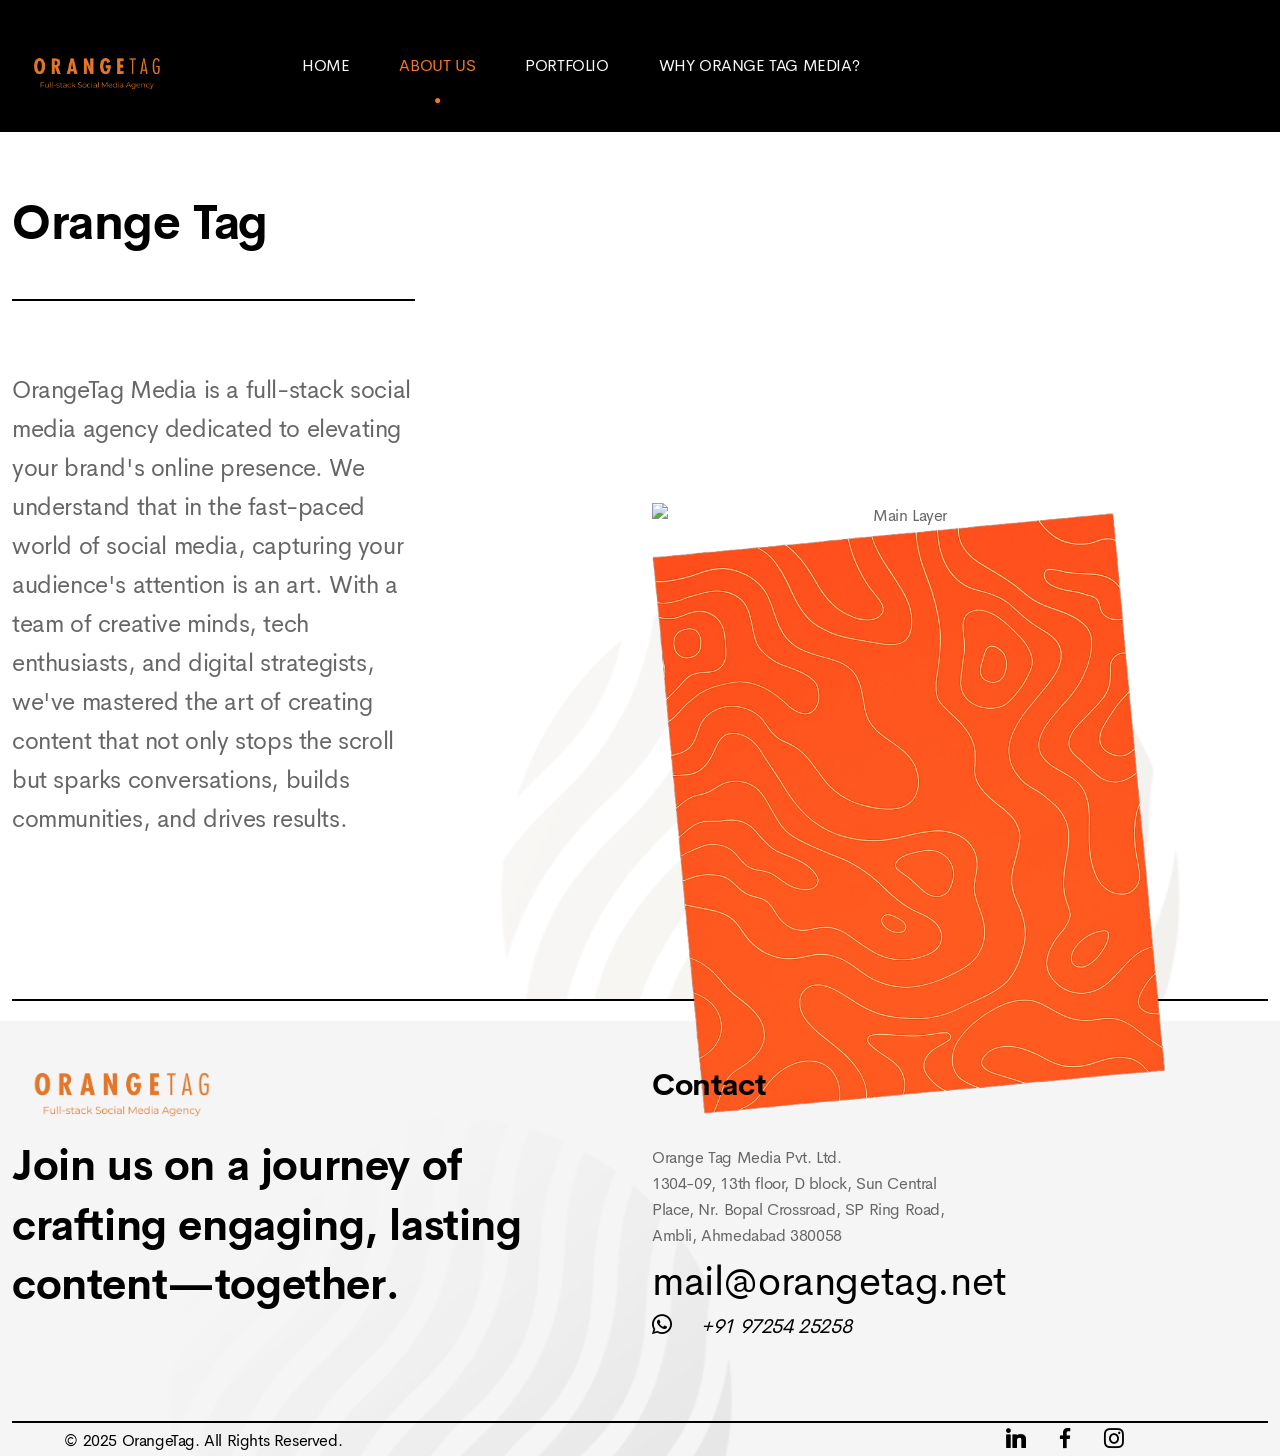
==== commit 7728ec0f: "Update about-us.html" ====
--- a/about-us.html
+++ b/about-us.html
@@ -639,7 +639,7 @@
                         >
                           <!-- First image (mask) as background -->
                           <img
-                            src="assets/img/root/about-us/about-us-main-image-layer-1.png "
+                            src="assets/img/root/about-us/mask-Photoroom.png "
                             alt="Mask"
                             loading="lazy"
                             style="
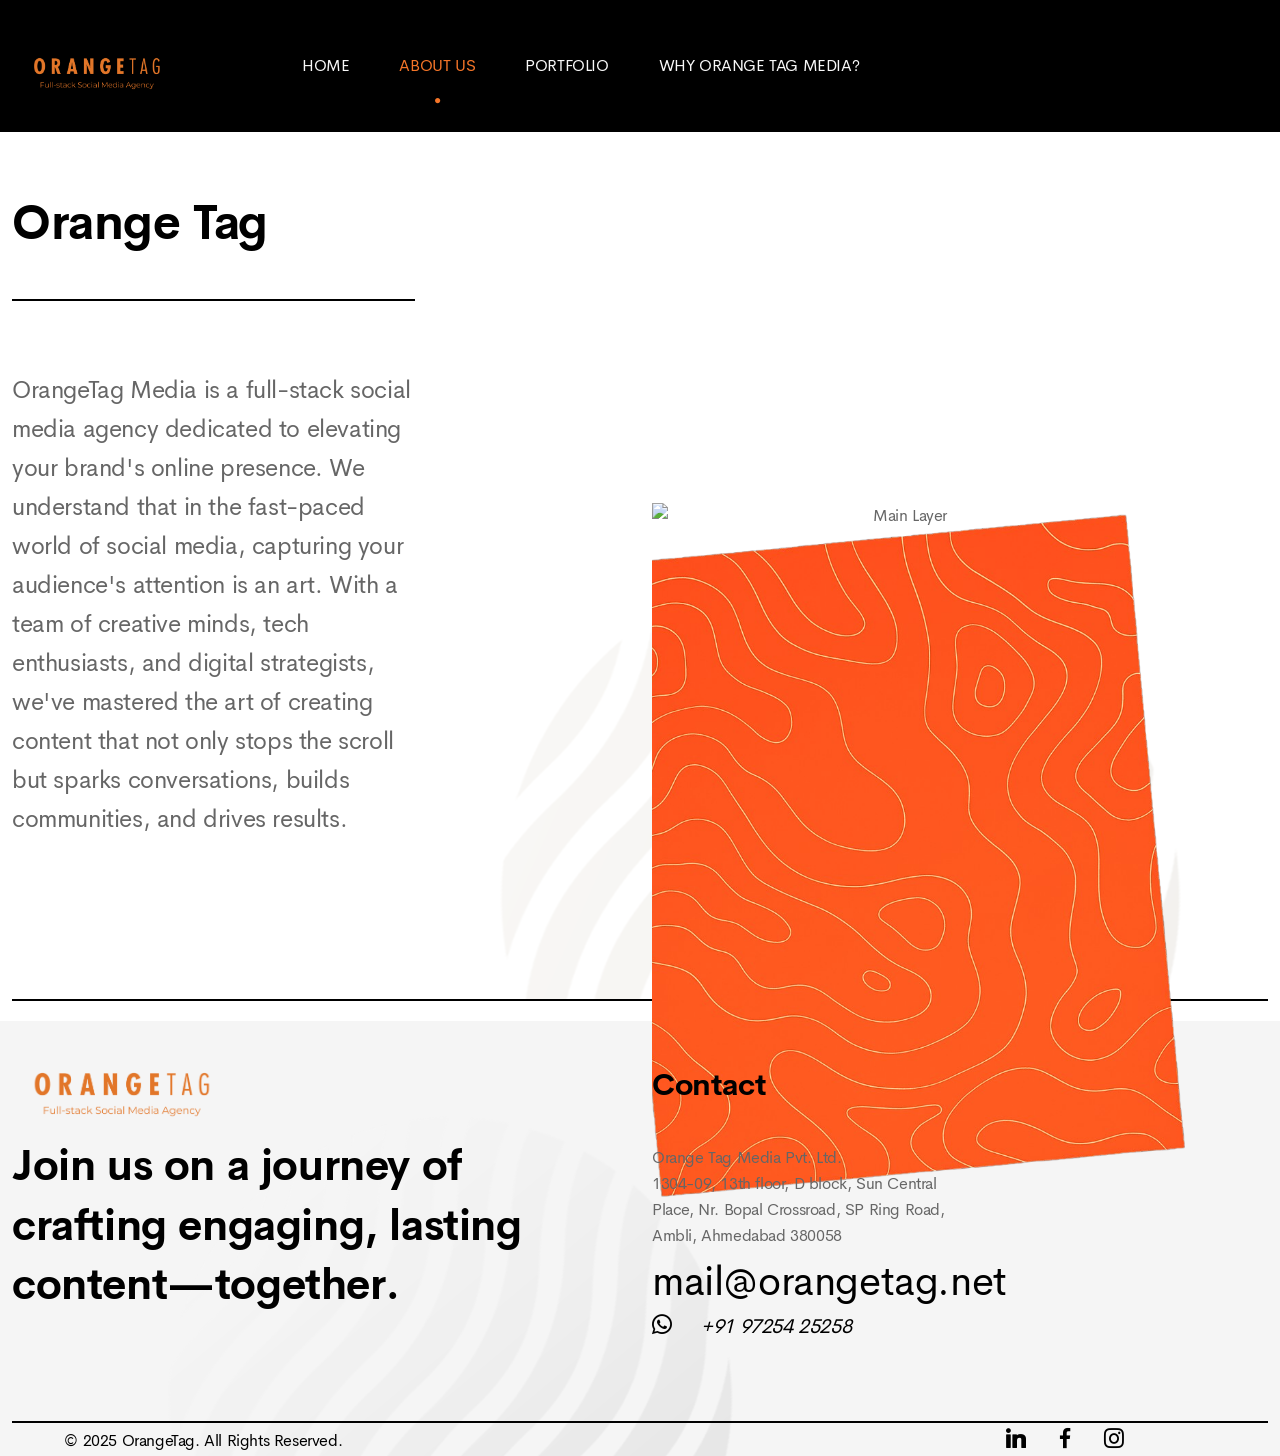
==== commit 5b354292: "Merged local files with existing GitHub repo image" ====
--- a/about-us.html
+++ b/about-us.html
@@ -144,6 +144,23 @@
           color: #f57528;
         }
       }
+      .mask-image {
+  position: absolute;
+  top: 0;
+  left: 0;
+  z-index: 1;
+  width: 600px;
+  height: 700px;
+}
+
+/* For mobile devices (example max-width 767px) */
+@media (max-width: 767px) {
+  .mask-image {
+    width: 300px;  /* optional: adjust width too if needed */
+    height: 350px; /* your mobile height */
+  }
+}
+
     </style>
   </head>
 
@@ -647,8 +664,8 @@
                               top: 0;
                               left: 0;
                               z-index: 1;
-                              width: 800px;
-                              height: auto;
+                              width: 600px;
+                              height: 700px;
                             "
                           />
 
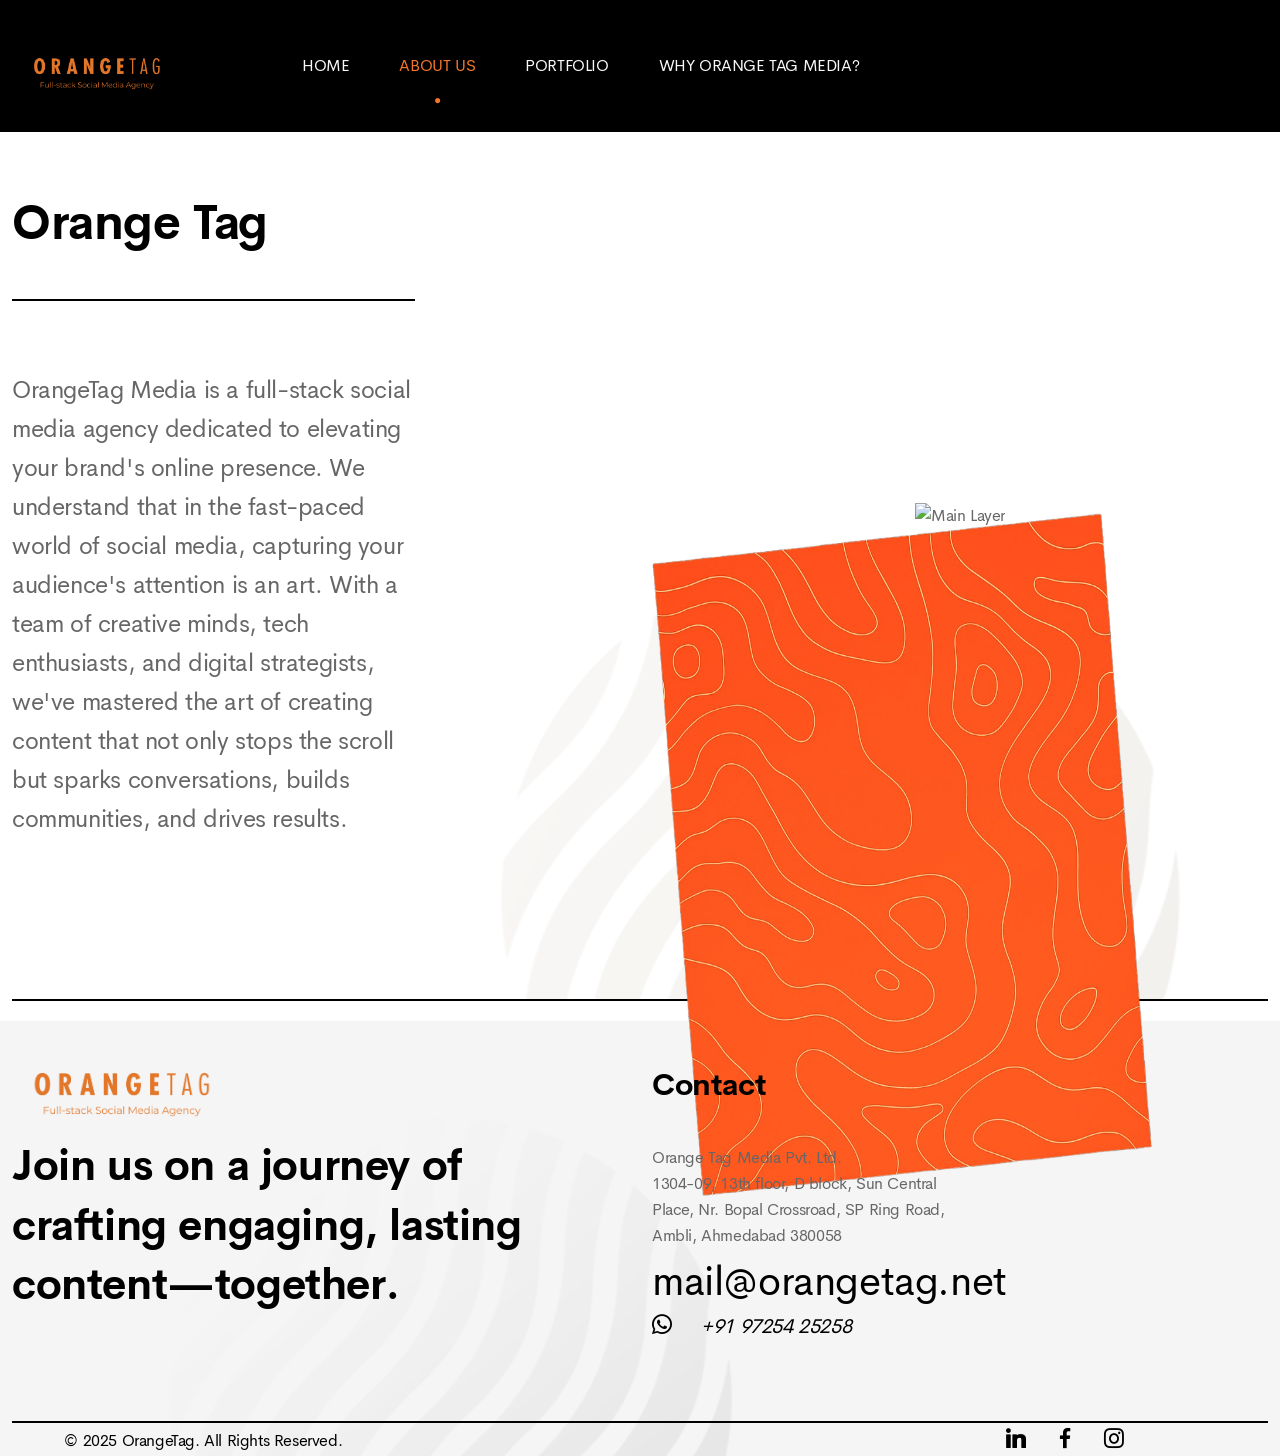
==== commit 20013d45: "Merged local files with existing GitHub repo image" ====
--- a/about-us.html
+++ b/about-us.html
@@ -144,9 +144,9 @@
           color: #f57528;
         }
       }
-      .mask-image {
+      .mask{
   position: absolute;
-  top: 0;
+  top: 500;
   left: 0;
   z-index: 1;
   width: 600px;
@@ -155,9 +155,9 @@
 
 /* For mobile devices (example max-width 767px) */
 @media (max-width: 767px) {
-  .mask-image {
-    width: 300px;  /* optional: adjust width too if needed */
-    height: 350px; /* your mobile height */
+  .mask {
+    width: 400px;  /* optional: adjust width too if needed */
+    height: 550px; /* your mobile height */
   }
 }
 
@@ -650,23 +650,13 @@
                       data-aos-delay="300"
                     >
                       <div class="text-center">
-                        <div
-                          class="ptf-mask-image book-view"
-                          style="--ptf-mask-image: none"
-                        >
+                        <div>
                           <!-- First image (mask) as background -->
                           <img
                             src="assets/img/root/about-us/mask-Photoroom.png "
                             alt="Mask"
                             loading="lazy"
-                            style="
-                              position: absolute;
-                              top: 0;
-                              left: 0;
-                              z-index: 1;
-                              width: 600px;
-                              height: 700px;
-                            "
+                            class="mask"
                           />
 
                           <!-- Second image (main layer) -->
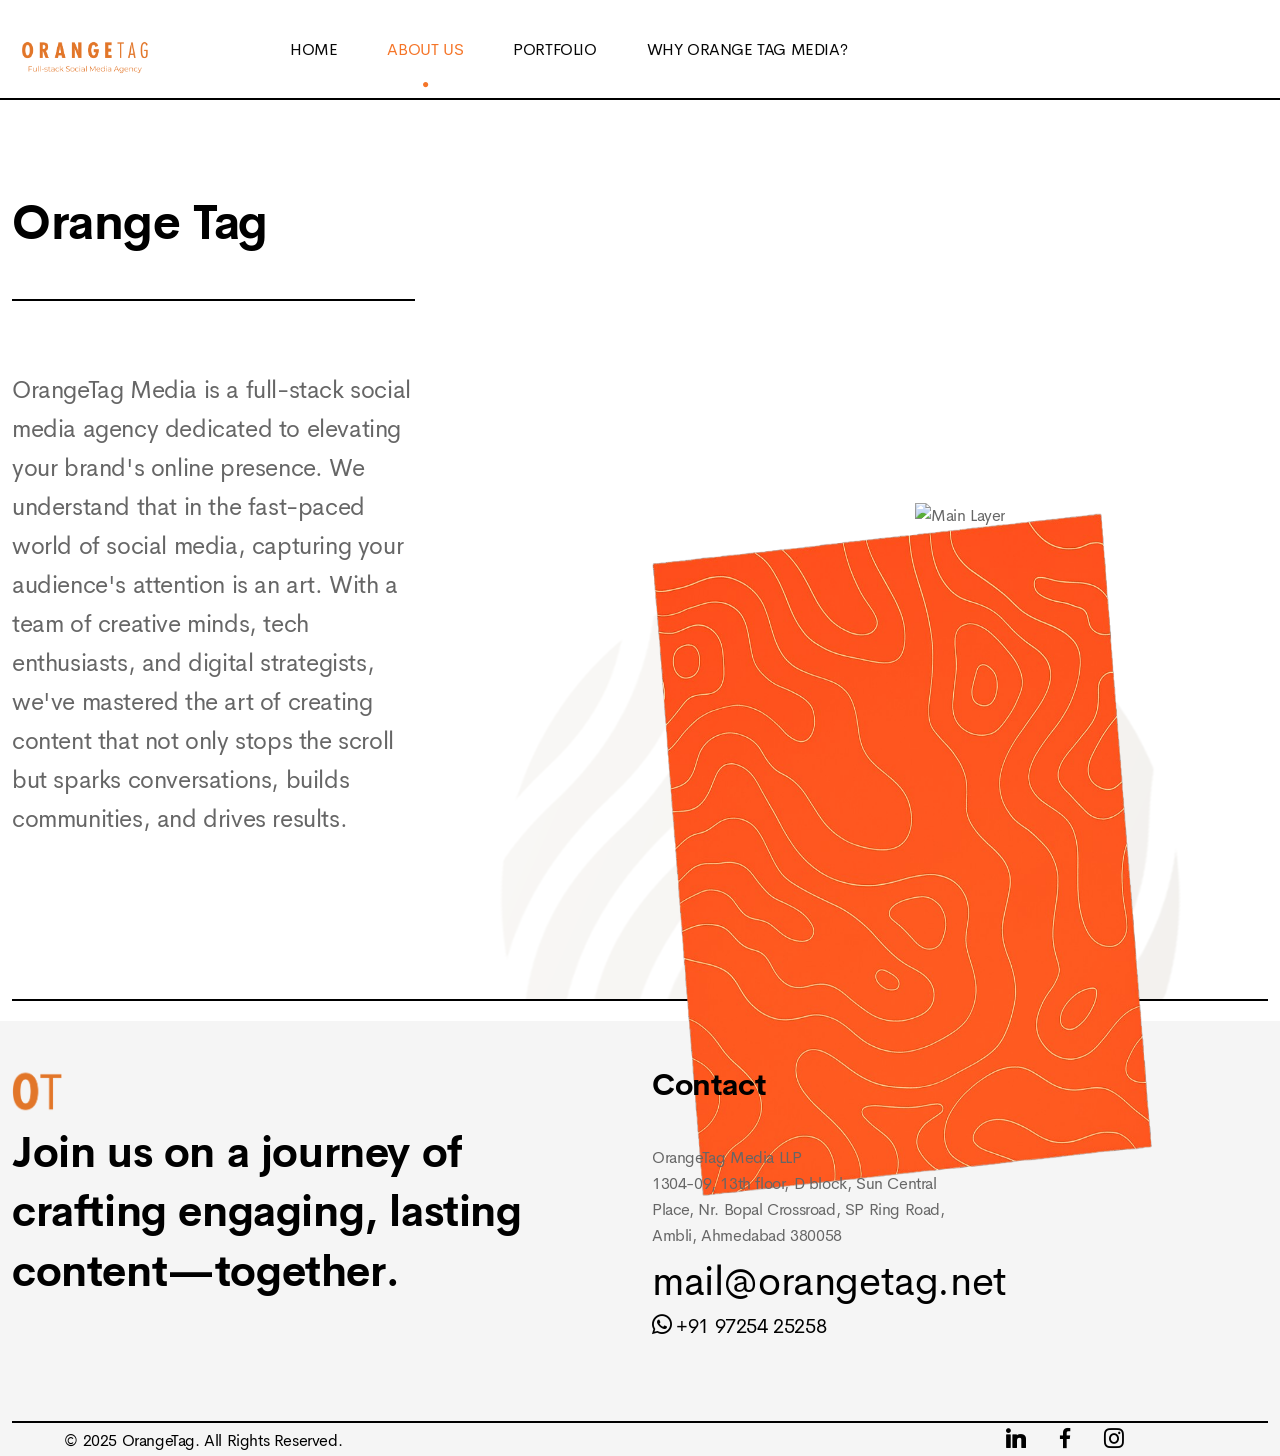
==== commit a7905f41: "Update project files" ====
--- a/about-us.html
+++ b/about-us.html
@@ -48,7 +48,7 @@
     <link rel="stylesheet" href="assets/css/custom.css" />
     <style>
       .customize_nav {
-        color: #f9f9f9;
+        color: #060606;
         position: relative;
         font-size: 16px;
         transition: color 0.3s ease;
@@ -99,7 +99,7 @@
         .ptf-offcanvas-menu-icon {
           display: block;
           cursor: pointer;
-          color: white;
+          color: rgb(0, 0, 0);
         }
 
         .ptf-offcanvas-menu {
@@ -108,7 +108,7 @@
           right: -100%;
           width: 300px;
           height: 100vh;
-          background: #111;
+          background: #fffdfd;
           z-index: 1000;
           transition: right 0.4s ease;
           overflow-y: auto;
@@ -125,7 +125,7 @@
           left: 0;
           width: 100vw;
           height: 100vh;
-          background-color: rgba(0, 0, 0, 0.6);
+          background-color: rgb(255, 254, 254);
           z-index: 999;
         }
 
@@ -133,7 +133,7 @@
           display: block;
         }
         .customize_nav1 {
-          color: #f9f9f9;
+          color: #000000;
           position: relative;
           font-size: 16px;
           transition: color 0.3s ease;
@@ -166,17 +166,17 @@
 
   <body>
     <!--Site Wrapper-->
-    <div class="ptf-site-wrapper animsition">
+     <div class="ptf-site-wrapper animsition">
       <!--Site Wrapper Inner-->
       <div class="ptf-site-wrapper__inner">
         <!--Header-->
-        <header class="ptf-header ptf-header--style-3">
+        <header class="ptf-header ptf-header--style-3" style="padding: 0;" >
           <div
             class="ptf-navbar ptf-navbar--main ptf-navbar--sticky"
-            style="background-color: #000000"
+            style="background-color: white"
           >
-            <div class="container-xxl">
-              <div class="ptf-navbar-inner">
+            <div class="container-xxl" style="padding-left: 0%; padding-right: 0%;">
+              <div class="ptf-navbar-inner" >
                 <!--Logo--><a class="ptf-navbar-logo" href="index.html"
                   ><img
                     class="black"
@@ -195,188 +195,34 @@
                 <nav class="ptf-nav ptf-nav--default">
                   <!--Menu-->
                   <ul class="sf-menu">
-                    <li class="menu-item">
+                    <li class="" style="height: 20px;">
                       <a href="index.html"
-                        ><span class="customize_nav">Home</span></a
+                        ><span class="customize_nav ">Home</span></a
                       >
-                      <!-- <ul class="sub-menu">
-                        <li class="current-menu-item">
-                          <a href="index.html"><span>Home Default</span></a>
-                        </li>
-                        <li>
-                          <a href="home-studio.html"
-                            ><span>Home Studio</span></a
-                          >
-                        </li>
-                        <li>
-                          <a href="home-agency.html"
-                            ><span>Home Agency</span></a
-                          >
-                        </li>
-                        <li>
-                          <a href="home-minimal.html"
-                            ><span>Home Minimal</span></a
-                          >
-                        </li>
-                        <li>
-                          <a href="home-dark.html"><span>Home Dark</span></a>
-                        </li>
-                        <li>
-                          <a href="home-parallax.html"
-                            ><span>Home Parallax</span></a
-                          >
-                        </li>
-                        <li>
-                          <a href="home-freelancer.html"
-                            ><span>Home Freelancer</span></a
-                          >
-                        </li>
-                        <li>
-                          <a href="home-vertical.html"
-                            ><span>Home Vertical</span></a
-                          >
-                        </li>
-                        <li>
-                          <a href="home-trending.html"
-                            ><span>Home Trending</span></a
-                          >
-                        </li>
-                        <li>
-                          <a href="home-modern.html"
-                            ><span>Home Modern</span></a
-                          >
-                        </li>
-                      </ul> -->
-                    </li>
+                     </li>
                     <li class="menu-item">
                       <a href="about-us.html"
                         ><span class="customize_nav active">About us</span></a
                       >
-                      <!-- <ul class="sub-menu">
-                        <li>
-                          <a href="portfolio-grid.html"
-                            ><span>Works Grid</span></a
-                          >
-                        </li>
-                        <li>
-                          <a href="portfolio-masonry.html"
-                            ><span>Works Masonry</span></a
-                          >
-                        </li>
-                        <li>
-                          <a href="portfolio-listing.html"
-                            ><span>Works Listing</span></a
-                          >
-                        </li>
-                        <li>
-                          <a href="portfolio-carousel.html"
-                            ><span>Works Carousel</span></a
-                          >
-                        </li>
-                        <li>
-                          <a href="portfolio-showcase-1.html"
-                            ><span>Work Showcase 1</span></a
-                          >
-                        </li>
-                        <li>
-                          <a href="portfolio-showcase-2.html"
-                            ><span>Work Showcase 2</span></a
-                          >
-                        </li>
-                      </ul> -->
                     </li>
-                    <li class="menu-item-has-children">
+                    <li class="menu-item">
                       <a
-                        href="https://drive.google.com/file/d/1hTgZ_TA__5TaoWZq0baJspv7VLNr3pbu/view?usp=sharing"
-                        target="_blank"><span class="customize_nav">Portfolio</span></a
+                        href="https://drive.google.com/file/d/1hTgZ_TA__5TaoWZq0baJspv7VLNr3pbu/view?usp=sharing" target="_blank"
+                        ><span class="customize_nav">Portfolio</span></a
                       >
-                      <!-- <ul class="sub-menu">
-                        <li>
-                          <a href="blog-grid.html"><span>Blog Grid</span></a>
-                        </li>
-                        <li>
-                          <a href="blog-masonry.html"
-                            ><span>Blog Masonry</span></a
-                          >
-                        </li>
-                        <li>
-                          <a href="blog-sidebar.html"
-                            ><span>Blog Sidebar</span></a
-                          >
-                        </li>
-                        <li>
-                          <a href="single-post.html"
-                            ><span>Single Post</span></a
-                          >
-                        </li>
-                        <li>
-                          <a href="single-post-sidebar.html"
-                            ><span>Single Post Sidebar</span></a
-                          >
-                        </li>
-                      </ul> -->
-                    </li>
+                     </li>
                     <li class="menu-item-has-children two-columns">
-                      <a href="why.html"
-                        ><span class="customize_nav">
-                          Why Orange Tag Media?
-                        </span>
-                      </a>
-                      <ul class="sub-menu">
-                        <li>
-                          <a href="why1.html"><span>Why Orange Tag Media? 2</span></a>
-                        </li>
-                        <li>
-                          <a href="why3.html"><span>Why Orange Tag Media? 3</span></a>
-                        </li>
-                      <!--  <li>
-                          <a href="services.html"><span>Services</span></a>
-                        </li>
-                        <li>
-                          <a href="service-detail.html"
-                            ><span>Service Detail</span></a
-                          >
-                        </li>
-                        <li>
-                          <a href="pricing.html"><span>Pricing</span></a>
-                        </li>
-                        <li>
-                          <a href="team.html"><span>Team</span></a>
-                        </li>
-                        <li>
-                          <a href="faq.html"><span>FAQ</span></a>
-                        </li>
-                        <li>
-                          <a href="contact.html"><span>Contact</span></a>
-                        </li>
-                        <li>
-                          <a href="404.html"><span>Page 404</span></a>
-                        </li>
-                        <li>
-                          <a href="coming-soon.html"
-                            ><span>Coming Soon</span></a
-                          >
-                        </li>
-                      </ul> -->
-                    </li>
+                      <a href="why1.html"
+                        ><span class="customize_nav"
+                          >Why Orange Tag Media?</span
+                        >
+                        </a
+                      >
+                     </li>
                   </ul>
                 </nav>
                 <!--Buttons-->
                 <!--Navbar Search-->
-                <!-- <div class="ptf-navbar-search">
-                  <div class="ptf-navbar-search__wrapper">
-                    <form>
-                      <input
-                        type="text"
-                        placeholder="Type and hit enter to search..."
-                      />
-                    </form>
-                  </div>
-                  <a class="ptf-navbar-search__toggle" href="#"
-                    ><i class="lnir lnir-search-alt"></i
-                    ><i class="lnir lnir-close"></i
-                  ></a>
-                </div> -->
                 <!--Offcanvas Menu Toggle-->
                 <a
                   class="ptf-offcanvas-menu-icon js-offcanvas-menu-toggle"
@@ -401,152 +247,29 @@
             <nav class="ptf-nav ptf-nav--offcanvas">
               <!--Menu-->
               <ul class="sf-menu">
-                <li class="menu-item-has-children two-columns">
+                <li class="menu-item-has-children two-columns" style="height: 30px; margin-bottom: 15px;">
                   <a href="index.html"
                     ><span class="customize_nav1">Home</span></a
                   >
-                  <!-- <ul class="sub-menu">
-                    <li class="current-menu-item">
-                      <a href="index.html"><span>Home Default</span></a>
-                    </li>
-                    <li>
-                      <a href="home-studio.html"><span>Home Studio</span></a>
-                    </li>
-                    <li>
-                      <a href="home-agency.html"><span>Home Agency</span></a>
-                    </li>
-                    <li>
-                      <a href="home-minimal.html"><span>Home Minimal</span></a>
-                    </li>
-                    <li>
-                      <a href="home-dark.html"><span>Home Dark</span></a>
-                    </li>
-                    <li>
-                      <a href="home-parallax.html"
-                        ><span>Home Parallax</span></a
-                      >
-                    </li>
-                    <li>
-                      <a href="home-freelancer.html"
-                        ><span>Home Freelancer</span></a
-                      >
-                    </li>
-                    <li>
-                      <a href="home-vertical.html"
-                        ><span>Home Vertical</span></a
-                      >
-                    </li>
-                    <li>
-                      <a href="home-trending.html"
-                        ><span>Home Trending</span></a
-                      >
-                    </li>
-                    <li>
-                      <a href="home-modern.html"><span>Home Modern</span></a>
-                    </li>
-                  </ul> -->
-                </li>
+                 </li>
                 <li class="menu-item-has-children">
-                  <a href="about.html"
+                  <a href="about-us.html"
                     ><span class="customize_nav1">About us</span></a
                   >
-                  <!-- <ul class="sub-menu">
-                    <li>
-                      <a href="portfolio-grid.html"><span>Works Grid</span></a>
-                    </li>
-                    <li>
-                      <a href="portfolio-masonry.html"
-                        ><span>Works Masonry</span></a
-                      >
-                    </li>
-                    <li>
-                      <a href="portfolio-listing.html"
-                        ><span>Works Listing</span></a
-                      >
-                    </li>
-                    <li>
-                      <a href="portfolio-carousel.html"
-                        ><span>Works Carousel</span></a
-                      >
-                    </li>
-                    <li>
-                      <a href="portfolio-showcase-1.html"
-                        ><span>Work Showcase 1</span></a
-                      >
-                    </li>
-                    <li>
-                      <a href="portfolio-showcase-2.html"
-                        ><span>Work Showcase 2</span></a
-                      >
-                    </li>
-                  </ul> -->
                 </li>
                 <li class="menu-item-has-children">
                   <a
                     href="https://drive.google.com/file/d/1hTgZ_TA__5TaoWZq0baJspv7VLNr3pbu/view?usp=sharing"
                     ><span class="customize_nav1">Portfolio</span></a
                   >
-                  <!-- <ul class="sub-menu">
-                    <li>
-                      <a href="blog-grid.html"><span>Blog Grid</span></a>
-                    </li>
-                    <li>
-                      <a href="blog-masonry.html"><span>Blog Masonry</span></a>
-                    </li>
-                    <li>
-                      <a href="blog-sidebar.html"><span>Blog Sidebar</span></a>
-                    </li>
-                    <li>
-                      <a href="single-post.html"><span>Single Post</span></a>
-                    </li>
-                    <li>
-                      <a href="single-post-sidebar.html"
-                        ><span>Single Post Sidebar</span></a
-                      >
-                    </li>
-                  </ul> -->
                 </li>
                 <li class="menu-item-has-children two-columns">
-                  <a href="why.html"
+                  <a href="why1.html"
                     ><span class="customize_nav1"
                       >Why Orange Tag Media?</span
                     ></a
                   >
-                  <!-- <ul class="sub-menu">
-                    <li>
-                      <a href="about-us.html"><span>About Us</span></a>
-                    </li>
-                    <li>
-                      <a href="about-me.html"><span>About Me</span></a>
-                    </li>
-                    <li>
-                      <a href="services.html"><span>Services</span></a>
-                    </li>
-                    <li>
-                      <a href="service-detail.html"
-                        ><span>Service Detail</span></a
-                      >
-                    </li>
-                    <li>
-                      <a href="pricing.html"><span>Pricing</span></a>
-                    </li>
-                    <li>
-                      <a href="team.html"><span>Team</span></a>
-                    </li>
-                    <li>
-                      <a href="faq.html"><span>FAQ</span></a>
-                    </li>
-                    <li>
-                      <a href="contact.html"><span>Contact</span></a>
-                    </li>
-                    <li>
-                      <a href="404.html"><span>Page 404</span></a>
-                    </li>
-                    <li>
-                      <a href="coming-soon.html"><span>Coming Soon</span></a>
-                    </li>
-                  </ul> -->
-                </li>
+                 </li>
               </ul>
             </nav>
           </div>
@@ -576,8 +299,7 @@
               ></a>
             </div>
           </div>
-        </div>
-        <!--Main-->
+        </div>    <!--Main-->
         <main class="ptf-main">
           <article class="ptf-page ptf-page--about-us">
             <section>
@@ -690,7 +412,7 @@
               </div>
             </section>
                 <!--Footer-->
-     <footer class="ptf-footer ptf-footer--style-1">
+    <footer class="ptf-footer ptf-footer--style-1">
         <div class="container-xxl">
           <div class="ptf-footer__top" style="padding-bottom: 0px; padding-top: 35px; margin-top: 20px;">
             <div class="row">
@@ -704,12 +426,12 @@
                 <a href="index.html"
                   ><img
                     class="black"
-                    src="assets/img/logo/1.png"
+                    src="assets/img/favicon/favicon1.png"
                     alt=""
                     loading="lazy"
-                    width="200"
-                    height="50"
-                    style=" padding-left: 20px"
+                    width="50"
+                    height="0"
+                    style=" padding-left: -20px "
                   />
                 </a>  
                 <div
@@ -732,7 +454,7 @@
                   <div class="ptf-widget ptf-widget-text" style="padding-top: 10px;">
                     <h4 class="ptf-widget-title">Contact</h4>
                     <p class="fz-23">
-                      Orange Tag Media Pvt. Ltd.
+                       OrangeTag Media LLP
                       <br />
                       1304-09, 13th floor, D block, Sun Central Place, Nr. Bopal
                       Crossroad, SP Ring Road, Ambli, Ahmedabad 380058
@@ -754,11 +476,11 @@
                         >
                         </i
                       ></a>
-                      <a
+                      <a style="margin-left: 0px;"
                         class="ptf-social-icon ptf-social-icon--style-1 whatsapp"
                         href="https://wa.me/919725425258"
                         target="_blank"
-                        ><i> +91 97254 25258</i></a
+                        >+91 97254 25258</a
                       >
                     </div>
                   </div>
--- a/assets/css/ptf-main.min.css
+++ b/assets/css/ptf-main.min.css
@@ -31,7 +31,7 @@
   --ptf-linear-icons-regular: LineIconsPro Regular;
   --ptf-transition-duration: 300ms;
   --ptf-transition-easing: ease-in-out;
-  --ptf-navbar-height: 132px;
+  --ptf-navbar-height: 100px;
 }
 @-webkit-keyframes ptf_animate_icon_right {
   49% {
@@ -1573,7 +1573,6 @@
 } */
 .ptf-footer--style-1 {
   background-color: var(--ptf-color-9);
-  background-image: url(../img/root/footer-bubble.png);
   background-repeat: no-repeat;
   background-position: calc(50% - 190px) 100%;
   background-size: 565px 340px;
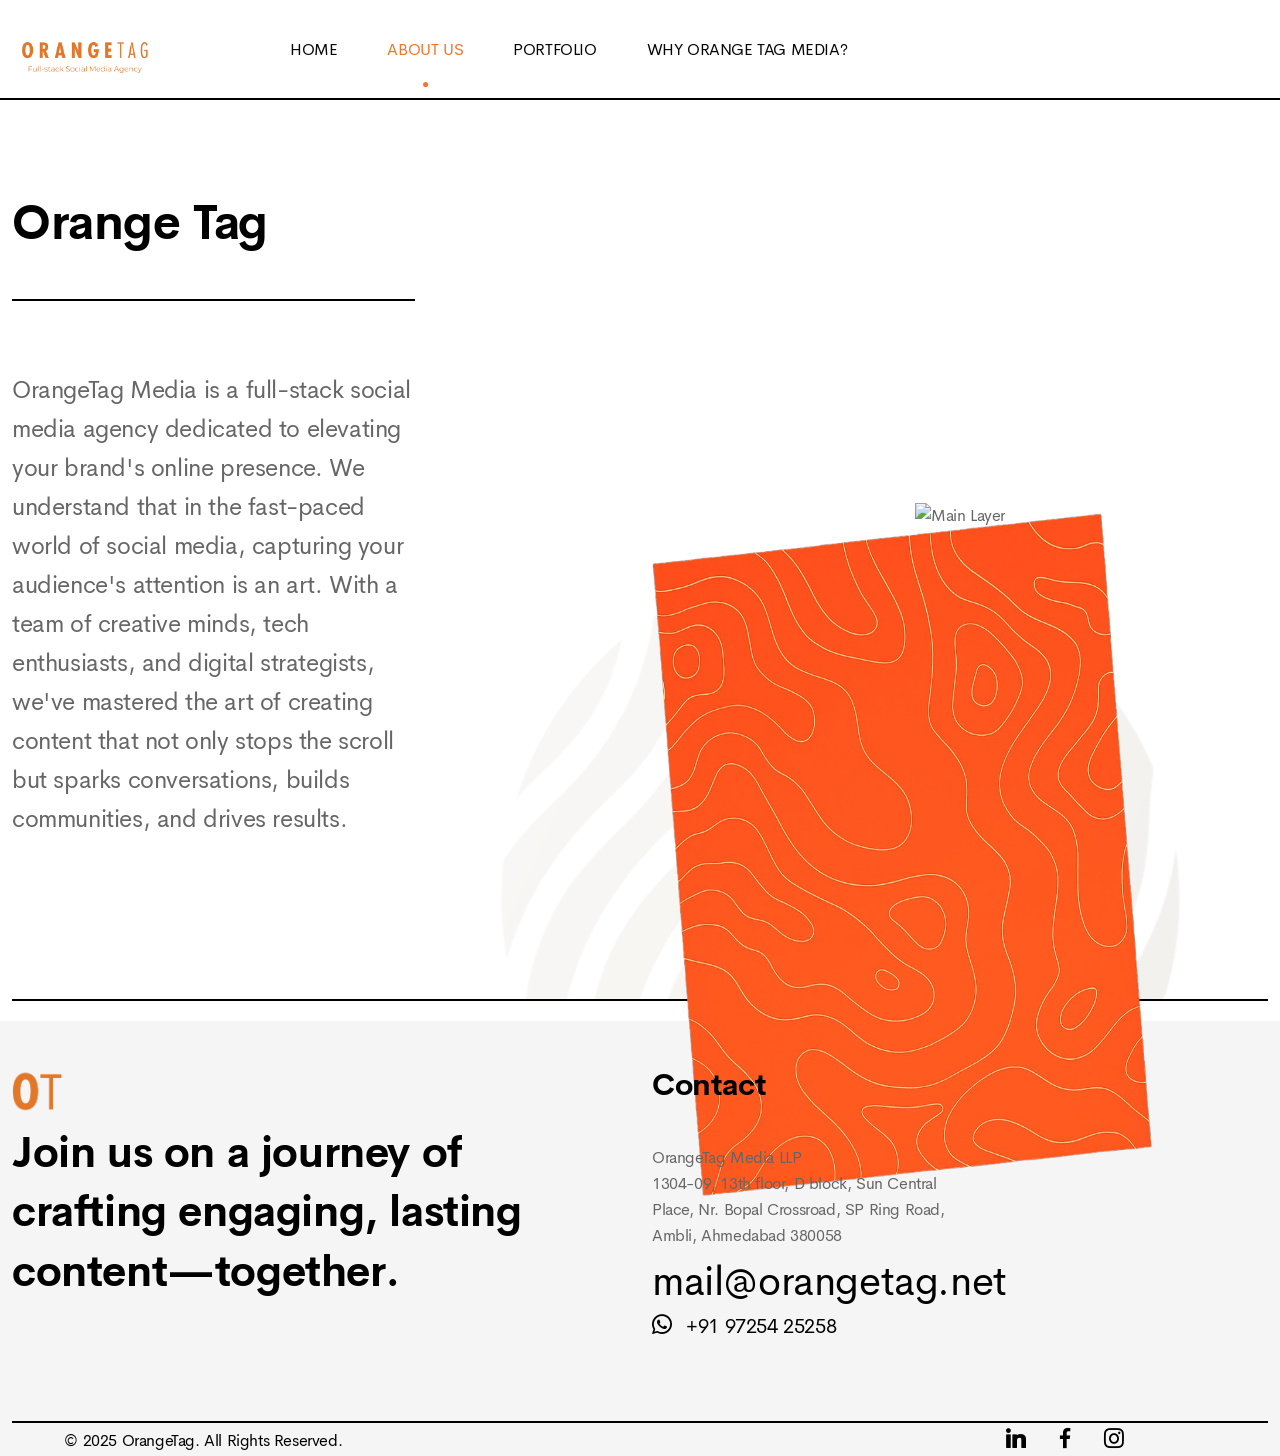
==== commit 7b3ba583: "Update about-us.html" ====
--- a/about-us.html
+++ b/about-us.html
@@ -476,7 +476,7 @@
                         >
                         </i
                       ></a>
-                      <a style="margin-left: 0px;"
+                      <a style="margin-left: 10px"
                         class="ptf-social-icon ptf-social-icon--style-1 whatsapp"
                         href="https://wa.me/919725425258"
                         target="_blank"
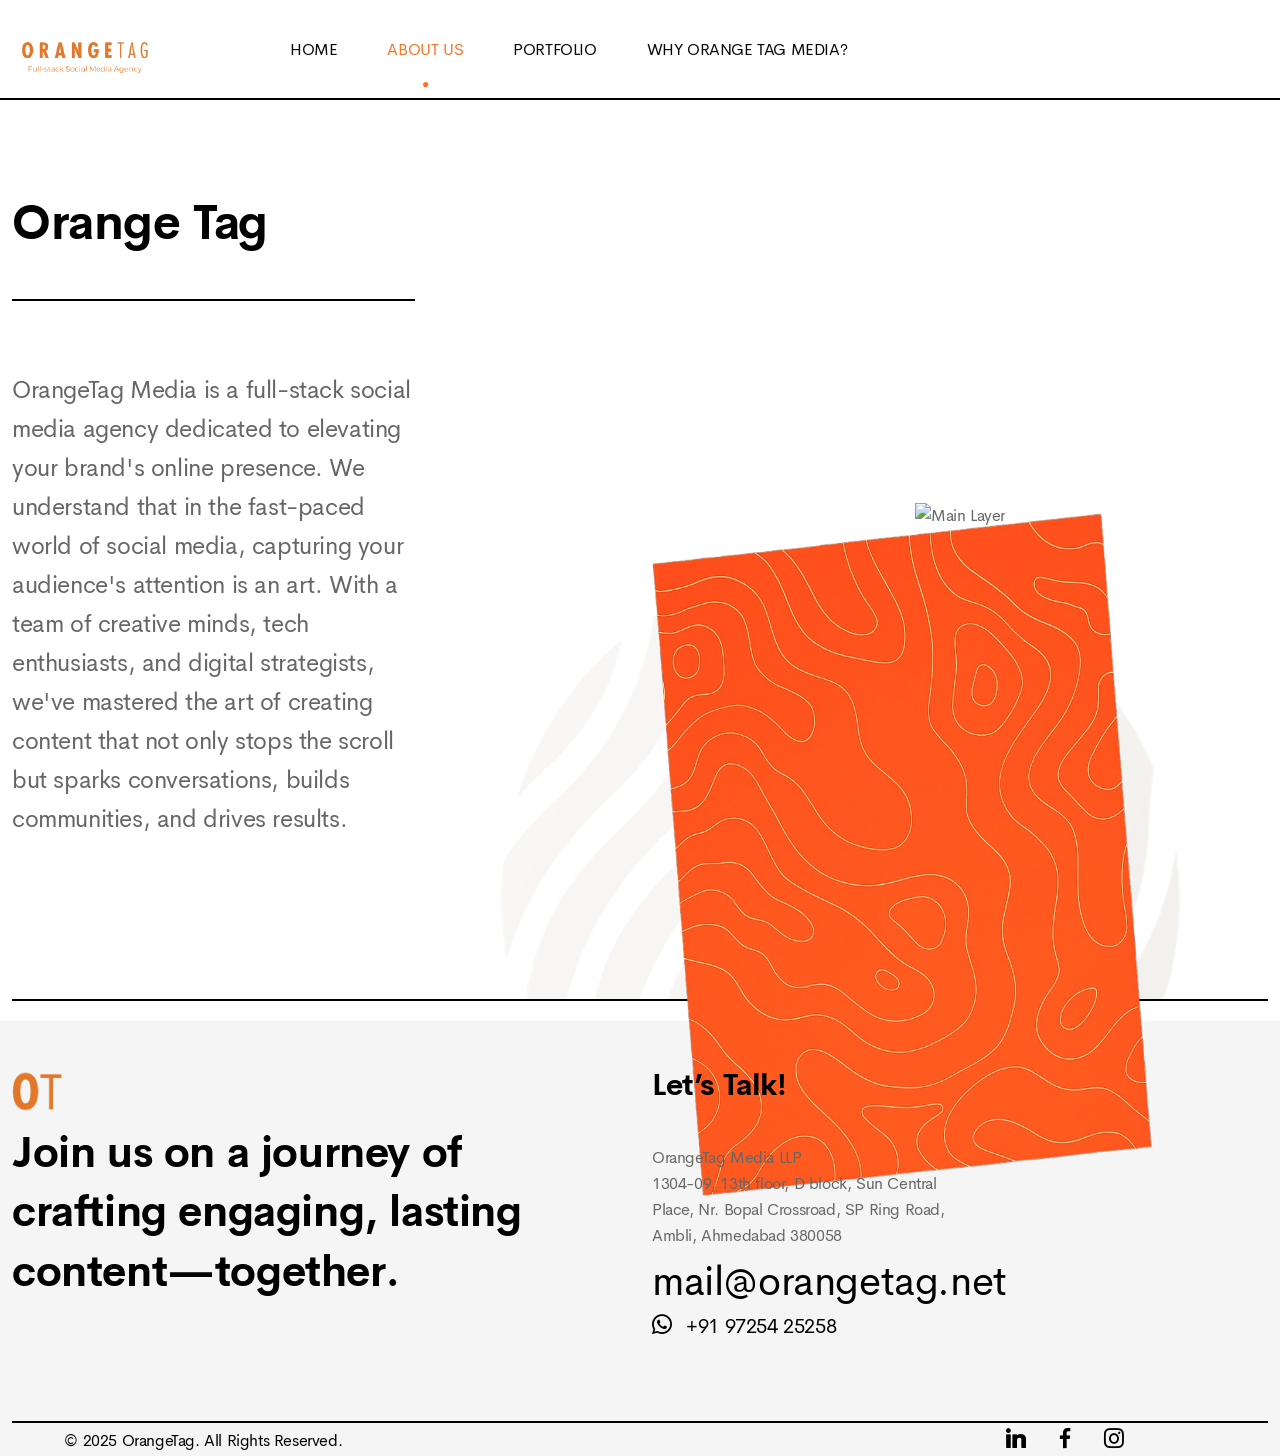
==== commit 15884596: "Your commit message" ====
--- a/about-us.html
+++ b/about-us.html
@@ -100,6 +100,7 @@
           display: block;
           cursor: pointer;
           color: rgb(0, 0, 0);
+          padding-right: 40px;
         }
 
         .ptf-offcanvas-menu {
@@ -144,39 +145,41 @@
           color: #f57528;
         }
       }
-      .mask{
-  position: absolute;
-  top: 500;
-  left: 0;
-  z-index: 1;
-  width: 600px;
-  height: 700px;
-}
-
-/* For mobile devices (example max-width 767px) */
-@media (max-width: 767px) {
-  .mask {
-    width: 400px;  /* optional: adjust width too if needed */
-    height: 550px; /* your mobile height */
-  }
-}
-
+      .mask {
+        position: absolute;
+        top: 500;
+        left: 0;
+        z-index: 1;
+        width: 600px;
+        height: 700px;
+      }
+
+      /* For mobile devices (example max-width 767px) */
+      @media (max-width: 767px) {
+        .mask {
+          width: 400px; /* optional: adjust width too if needed */
+          height: 550px; /* your mobile height */
+        }
+      }
     </style>
   </head>
 
   <body>
     <!--Site Wrapper-->
-     <div class="ptf-site-wrapper animsition">
+    <div class="ptf-site-wrapper animsition">
       <!--Site Wrapper Inner-->
       <div class="ptf-site-wrapper__inner">
         <!--Header-->
-        <header class="ptf-header ptf-header--style-3" style="padding: 0;" >
+        <header class="ptf-header ptf-header--style-3" style="padding: 0">
           <div
             class="ptf-navbar ptf-navbar--main ptf-navbar--sticky"
             style="background-color: white"
           >
-            <div class="container-xxl" style="padding-left: 0%; padding-right: 0%;">
-              <div class="ptf-navbar-inner" >
+            <div
+              class="container-xxl"
+              style="padding-left: 0%; padding-right: 0%"
+            >
+              <div class="ptf-navbar-inner">
                 <!--Logo--><a class="ptf-navbar-logo" href="index.html"
                   ><img
                     class="black"
@@ -195,11 +198,11 @@
                 <nav class="ptf-nav ptf-nav--default">
                   <!--Menu-->
                   <ul class="sf-menu">
-                    <li class="" style="height: 20px;">
+                    <li class="" style="height: 20px">
                       <a href="index.html"
-                        ><span class="customize_nav ">Home</span></a
+                        ><span class="customize_nav">Home</span></a
                       >
-                     </li>
+                    </li>
                     <li class="menu-item">
                       <a href="about-us.html"
                         ><span class="customize_nav active">About us</span></a
@@ -207,18 +210,18 @@
                     </li>
                     <li class="menu-item">
                       <a
-                        href="https://drive.google.com/file/d/1hTgZ_TA__5TaoWZq0baJspv7VLNr3pbu/view?usp=sharing" target="_blank"
+                        href="https://drive.google.com/file/d/1hTgZ_TA__5TaoWZq0baJspv7VLNr3pbu/view?usp=sharing"
+                        target="_blank"
                         ><span class="customize_nav">Portfolio</span></a
                       >
-                     </li>
+                    </li>
                     <li class="menu-item-has-children two-columns">
                       <a href="why1.html"
                         ><span class="customize_nav"
                           >Why Orange Tag Media?</span
                         >
-                        </a
-                      >
-                     </li>
+                      </a>
+                    </li>
                   </ul>
                 </nav>
                 <!--Buttons-->
@@ -247,11 +250,14 @@
             <nav class="ptf-nav ptf-nav--offcanvas">
               <!--Menu-->
               <ul class="sf-menu">
-                <li class="menu-item-has-children two-columns" style="height: 30px; margin-bottom: 15px;">
+                <li
+                  class="menu-item-has-children two-columns"
+                  style="height: 30px; margin-bottom: 15px"
+                >
                   <a href="index.html"
                     ><span class="customize_nav1">Home</span></a
                   >
-                 </li>
+                </li>
                 <li class="menu-item-has-children">
                   <a href="about-us.html"
                     ><span class="customize_nav1">About us</span></a
@@ -269,7 +275,7 @@
                       >Why Orange Tag Media?</span
                     ></a
                   >
-                 </li>
+                </li>
               </ul>
             </nav>
           </div>
@@ -299,7 +305,8 @@
               ></a>
             </div>
           </div>
-        </div>    <!--Main-->
+        </div>
+        <!--Main-->
         <main class="ptf-main">
           <article class="ptf-page ptf-page--about-us">
             <section>
@@ -411,150 +418,176 @@
                 <div class="ptf-divider"></div>
               </div>
             </section>
-                <!--Footer-->
-    <footer class="ptf-footer ptf-footer--style-1">
-        <div class="container-xxl">
-          <div class="ptf-footer__top" style="padding-bottom: 0px; padding-top: 35px; margin-top: 20px;">
-            <div class="row">
-              <div class="col-12 col-xl-6">
-                <!--Animated Block-->
+            <!--Footer-->
+            <footer class="ptf-footer ptf-footer--style-1">
+              <div class="container-xxl">
                 <div
-                  class="ptf-animated-block"
-                  data-aos="fade"
-                  data-aos-delay="0"
+                  class="ptf-footer__top"
+                  style="
+                    padding-bottom: 0px;
+                    padding-top: 35px;
+                    margin-top: 20px;
+                  "
                 >
-                <a href="index.html"
-                  ><img
-                    class="black"
-                    src="assets/img/favicon/favicon1.png"
-                    alt=""
-                    loading="lazy"
-                    width="50"
-                    height="0"
-                    style=" padding-left: -20px "
-                  />
-                </a>  
+                  <div class="row">
+                    <div class="col-12 col-xl-6">
+                      <!--Animated Block-->
+                      <div
+                        class="ptf-animated-block"
+                        data-aos="fade"
+                        data-aos-delay="0"
+                      >
+                        <a href="index.html"
+                          ><img
+                            class="black"
+                            src="assets/img/favicon/favicon1.png"
+                            alt=""
+                            loading="lazy"
+                            width="50"
+                            height="0"
+                            style="padding-left: -20px"
+                          />
+                        </a>
+                        <div
+                          class="ptf-footer-heading has-black-color"
+                          style="max-width: 37.5rem"
+                        >
+                          Join us on a journey of crafting engaging, lasting
+                          content—together.
+                        </div>
+                      </div>
+                    </div>
+                    <div class="col-12 col-md-6 col-xl-3">
+                      <!--Animated Block-->
+                      <div
+                        class="ptf-animated-block"
+                        data-aos="fade"
+                        data-aos-delay="200"
+                      >
+                        <div
+                          class="ptf-widget ptf-widget-text"
+                          style="padding-top: 10px"
+                        >
+                          <h4 class="ptf-widget-title">Let’s Talk!</h4>
+                          <p class="fz-23">
+                            OrangeTag Media LLP
+                            <br />
+                            1304-09, 13th floor, D block, Sun Central Place, Nr.
+                            Bopal Crossroad, SP Ring Road, Ambli, Ahmedabad
+                            380058
+
+                            <a
+                              class="fz-40 has-black-color"
+                              href="mailto:mail@orangetag.net"
+                              >mail@orangetag.net</a
+                            >
+                          </p>
+                          <div class="ptf-footer-socials has-black-color">
+                            <a
+                              class="ptf-social-icon ptf-social-icon--style-1 whatsapp"
+                              href="https://wa.me/919725425258"
+                              target="_blank"
+                              ><i
+                                class="socicon-whatsapp"
+                                href="https://wa.me/919725425258"
+                              >
+                              </i
+                            ></a>
+                            <a
+                              style="margin-left: 10px"
+                              class="ptf-social-icon ptf-social-icon--style-1 whatsapp"
+                              href="https://wa.me/919725425258"
+                              target="_blank"
+                              >+91 97254 25258</a
+                            >
+                          </div>
+                        </div>
+                      </div>
+                    </div>
+                  </div>
+                </div>
                 <div
-                    class="ptf-footer-heading has-black-color"
-                    style="max-width: 37.5rem"
+                  class="ptf-footer__bottom"
+                  style="
+                    padding-bottom: 0px;
+                    padding-top: 3px;
+                    margin-bottom: 0px;
+                  "
+                >
+                  <div
+                    class="row align-items-center"
+                    style="margin-bottom: 0px"
                   >
-                    Join us on a journey of crafting engaging, lasting
-                    content—together.
-                  </div>
-                  
-                 </div>
-              </div>
-              <div class="col-12 col-md-6 col-xl-3">
-                <!--Animated Block-->
-                <div
-                  class="ptf-animated-block"
-                  data-aos="fade"
-                  data-aos-delay="200"
-                >
-                  <div class="ptf-widget ptf-widget-text" style="padding-top: 10px;">
-                    <h4 class="ptf-widget-title">Contact</h4>
-                    <p class="fz-23">
-                       OrangeTag Media LLP
-                      <br />
-                      1304-09, 13th floor, D block, Sun Central Place, Nr. Bopal
-                      Crossroad, SP Ring Road, Ambli, Ahmedabad 380058
-
-                      <a
-                        class="fz-40 has-black-color"
-                        href="mailto:mail@orangetag.net"
-                        >mail@orangetag.net</a
+                    <div
+                      class="col-12 col-md text-center text-md-center"
+                      style="padding-left: 0; margin-bottom: 0px"
+                    >
+                      <p
+                        class="ptf-footer-copyright has-black-color"
+                        style="margin-bottom: 0px"
                       >
-                    </p>
-                    <div class="ptf-footer-socials has-black-color">
-                      <a
-                        class="ptf-social-icon ptf-social-icon--style-1 whatsapp"
-                        href="https://wa.me/919725425258"
-                        target="_blank"
-                        ><i
-                          class="socicon-whatsapp"
-                          href="https://wa.me/919725425258"
-                        >
-                        </i
-                      ></a>
-                      <a style="margin-left: 10px"
-                        class="ptf-social-icon ptf-social-icon--style-1 whatsapp"
-                        href="https://wa.me/919725425258"
-                        target="_blank"
-                        >+91 97254 25258</a
-                      >
+                        © 2025 <span>OrangeTag</span>. All Rights Reserved.
+                      </p>
+                    </div>
+                    <div class="col-12 col-md d-none d-xl-block"></div>
+                    <div
+                      class="col-12 col-lg text-center text-md-center"
+                      style="margin-bottom: 0px"
+                    >
+                      <div class="ptf-footer-socials has-black-color">
+                        <!--Social Icon--><a
+                          class="ptf-social-icon ptf-social-icon--style-1 linkedin"
+                          href="https://www.linkedin.com/company/orange-tag-media-pvt-ltd/"
+                          target="_blank"
+                          ><i
+                            class="socicon-linkedin"
+                            href="https://www.linkedin.com/company/orange-tag-media-pvt-ltd/"
+                          ></i
+                        ></a>
+                        <!--Social Icon--><a
+                          class="ptf-social-icon ptf-social-icon--style-1 facebook"
+                          href="https://www.facebook.com/orangetag.media"
+                          target="_blank"
+                          ><i class="socicon-facebook"></i
+                        ></a>
+                        <!--Social Icon--><a
+                          class="ptf-social-icon ptf-social-icon--style-1 instagram"
+                          href="https://www.instagram.com/orangetag.agency/"
+                          target="_blank"
+                          ><i class="socicon-instagram"></i
+                        ></a>
+                      </div>
                     </div>
                   </div>
                 </div>
               </div>
-            </div>
-          </div>
-          <div class="ptf-footer__bottom" style="padding-bottom: 0px; padding-top: 3px; margin-bottom: 0px; " >
-            <div class="row align-items-center "style="margin-bottom: 0px;">
-              
-              <div class="col-12 col-md text-center text-md-center" style="padding-left: 0; margin-bottom: 0px;">
-                <p class="ptf-footer-copyright has-black-color" style="margin-bottom: 0px;">
-                  © 2025 <span>OrangeTag</span>. All Rights Reserved.
-                </p>
-              </div>
-              <div class="col-12 col-md d-none d-xl-block"></div>
-              <div class="col-12 col-lg text-center text-md-center" style="margin-bottom: 0px;">
-                <div class="ptf-footer-socials has-black-color">
-                  <!--Social Icon--><a
-                    class="ptf-social-icon ptf-social-icon--style-1 linkedin"
-                    href="https://www.linkedin.com/company/orange-tag-media-pvt-ltd/"
-                    target="_blank"
-                    ><i
-                      class="socicon-linkedin"
-                      href="https://www.linkedin.com/company/orange-tag-media-pvt-ltd/"
-                    ></i
-                  ></a>
-                  <!--Social Icon--><a
-                    class="ptf-social-icon ptf-social-icon--style-1 facebook"
-                    href="https://www.facebook.com/orangetag.media"
-                    target="_blank"
-                    ><i class="socicon-facebook"></i
-                  ></a>
-                  <!--Social Icon--><a
-                    class="ptf-social-icon ptf-social-icon--style-1 instagram"
-                    href="https://www.instagram.com/orangetag.agency/"
-                    target="_blank"
-                    ><i class="socicon-instagram"></i
-                  ></a>
-                </div>
-              </div>
-            </div>
-          </div>
-        </div>
-      </footer>
-      </article>
-        </main>     
+            </footer>
+          </article>
+        </main>
       </div>
     </div>
-          <!--Libs-->
-      <script src="assets/scripts/ptf-plugins.min.js"></script>
-      <script src="assets/scripts/ptf-helpers.js"></script>
-      <script src="assets/scripts/ptf-controllers.min.js"></script>
-      <script>
-        const menuToggle = document.querySelectorAll(
-          ".js-offcanvas-menu-toggle"
-        );
-        const offcanvasMenu = document.querySelector(".ptf-offcanvas-menu");
-        const siteOverlay = document.querySelector(".ptf-site-overlay");
-
-        menuToggle.forEach((toggle) => {
-          toggle.addEventListener("click", (e) => {
-            e.preventDefault();
-            offcanvasMenu.classList.toggle("active");
-            siteOverlay.classList.toggle("active");
-          });
+    <!--Libs-->
+    <script src="assets/scripts/ptf-plugins.min.js"></script>
+    <script src="assets/scripts/ptf-helpers.js"></script>
+    <script src="assets/scripts/ptf-controllers.min.js"></script>
+    <script>
+      const menuToggle = document.querySelectorAll(".js-offcanvas-menu-toggle");
+      const offcanvasMenu = document.querySelector(".ptf-offcanvas-menu");
+      const siteOverlay = document.querySelector(".ptf-site-overlay");
+
+      menuToggle.forEach((toggle) => {
+        toggle.addEventListener("click", (e) => {
+          e.preventDefault();
+          offcanvasMenu.classList.toggle("active");
+          siteOverlay.classList.toggle("active");
         });
-
-        // Optional: click overlay to close
-        siteOverlay.addEventListener("click", () => {
-          offcanvasMenu.classList.remove("active");
-          siteOverlay.classList.remove("active");
-        });
-      </script>
-    
+      });
+
+      // Optional: click overlay to close
+      siteOverlay.addEventListener("click", () => {
+        offcanvasMenu.classList.remove("active");
+        siteOverlay.classList.remove("active");
+      });
+    </script>
   </body>
 </html>
